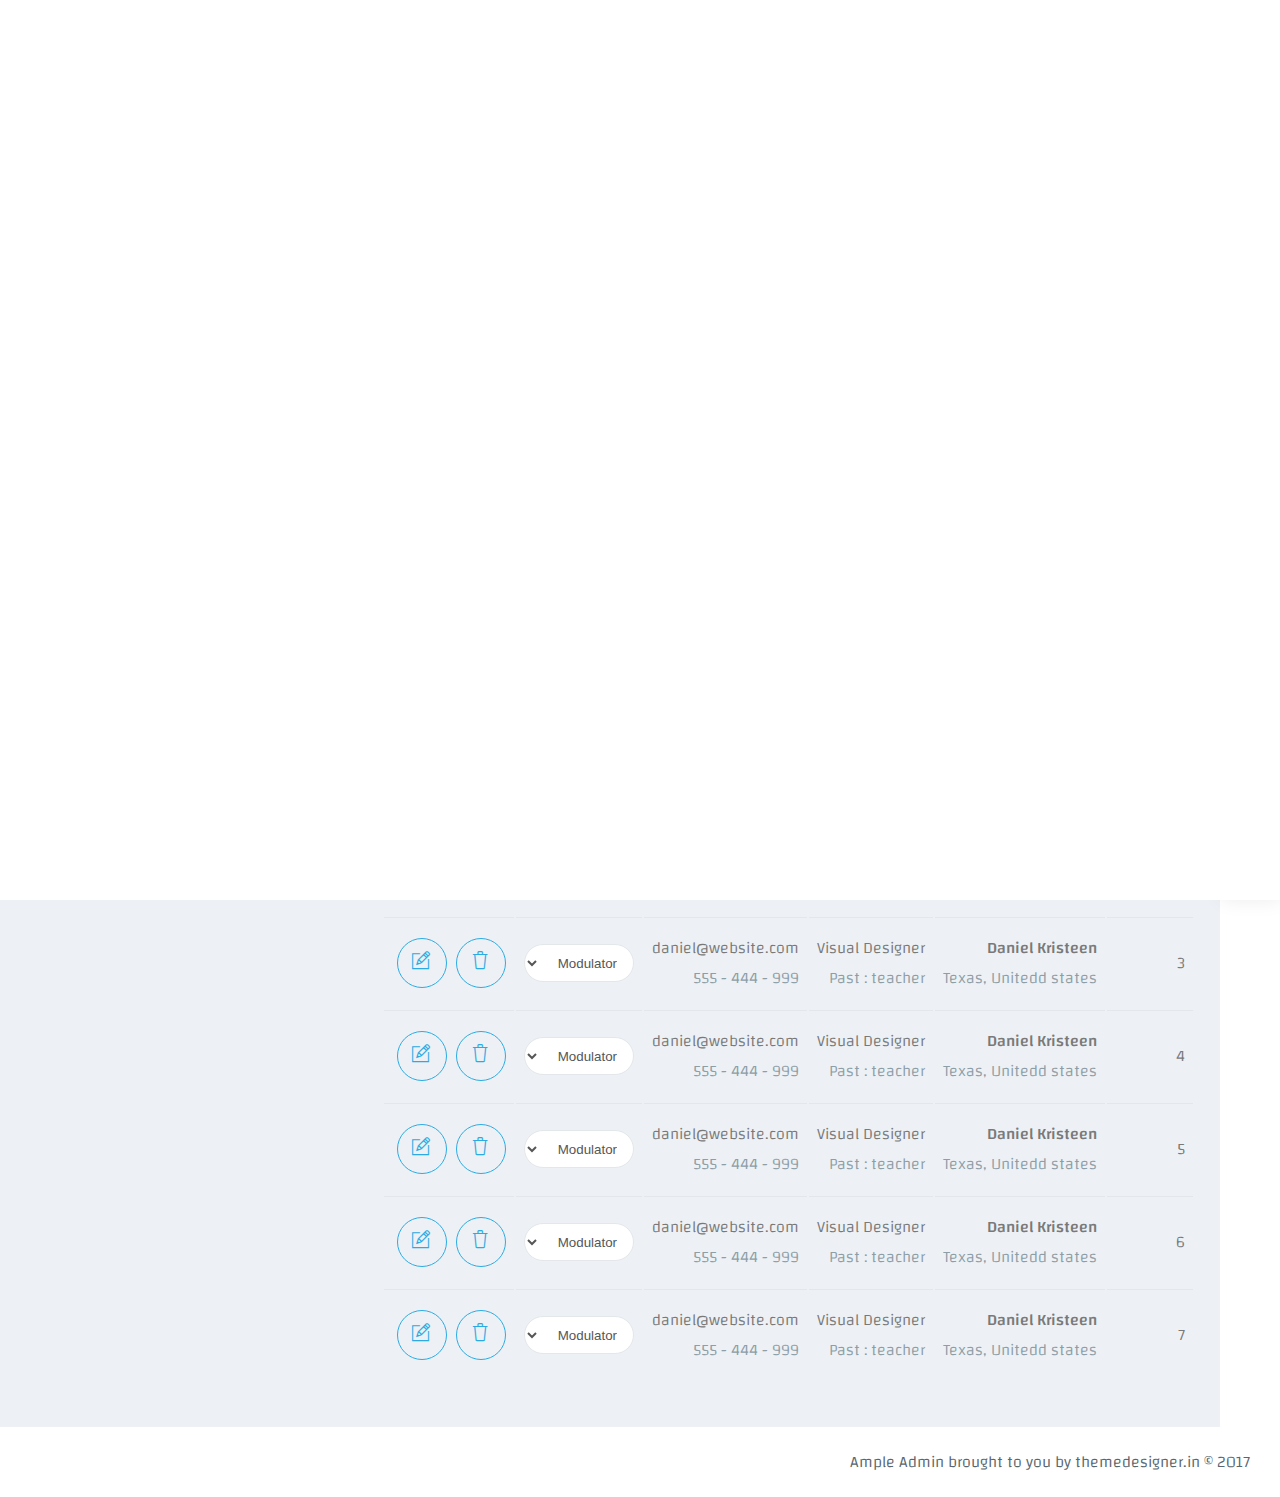
==== index.html @ 042b1e4c "First commit" ====
<!DOCTYPE html>
<html lang="en" dir="rtl">

<head>
    <meta charset="utf-8">
    <meta http-equiv="X-UA-Compatible" content="IE=edge">
    <meta name="viewport" content="width=device-width, initial-scale=1">
    <meta name="description" content="">
    <meta name="author" content="">
    <link rel="icon" type="image/png" sizes="16x16" href="../plugins/images/favicon.png">
    <title>Ample Admin Template - The Ultimate Multipurpose admin template</title>
    <!-- Bootstrap Core CSS -->
    <link href="../plugins/bower_components/bootstrap-rtl-master/dist/css/bootstrap-rtl.min.css" rel="stylesheet">
    <!-- Menu CSS -->
    <link href="../plugins/bower_components/sidebar-nav/dist/sidebar-nav.min.css" rel="stylesheet">
    <!-- toast CSS -->
    <link href="../plugins/bower_components/toast-master/css/jquery.toast.css" rel="stylesheet">
    <!-- morris CSS -->
    <link href="../plugins/bower_components/morrisjs/morris.css" rel="stylesheet">
    <!-- chartist CSS -->
    <link href="../plugins/bower_components/chartist-js/dist/chartist.min.css" rel="stylesheet">
    <link href="../plugins/bower_components/chartist-plugin-tooltip-master/dist/chartist-plugin-tooltip.css"
          rel="stylesheet">
    <!-- Calendar CSS -->
    <link href="../plugins/bower_components/calendar/dist/fullcalendar.css" rel="stylesheet"/>
    <!-- animation CSS -->
    <link href="css/animate.css" rel="stylesheet">
    <!-- Custom CSS -->
    <link href="css/style.css" rel="stylesheet">
    <!-- color CSS -->
    <link href="css/colors/green.css" id="theme" rel="stylesheet">
    <!-- HTML5 Shim and Respond.js IE8 support of HTML5 elements and media queries -->
    <!-- WARNING: Respond.js doesn't work if you view the page via file:// -->
    <!--[if lt IE 9]>
    <script src="https://oss.maxcdn.com/libs/html5shiv/3.7.0/html5shiv.js"></script>
    <script src="https://oss.maxcdn.com/libs/respond.js/1.4.2/respond.min.js"></script>
    <![endif]-->
</head>

<body class="fix-header">
<!-- ============================================================== -->
<!-- Preloader -->
<!-- ============================================================== -->
<div class="preloader">
    <svg class="circular" viewBox="25 25 50 50">
        <circle class="path" cx="50" cy="50" r="20" fill="none" stroke-width="2" stroke-miterlimit="10"/>
    </svg>
</div>
<!-- ============================================================== -->
<!-- Wrapper -->
<!-- ============================================================== -->
<div id="wrapper">
    <!-- ============================================================== -->
    <!-- Topbar header - style you can find in pages.scss -->
    <!-- ============================================================== -->
    <nav class="navbar navbar-default navbar-static-top m-b-0">
        <div class="navbar-header">
            <div class="top-left-part">
                <!-- Logo -->
                <a class="logo" href="index.html">
                    <!-- Logo icon image, you can use font-icon also --><b>
                    <!--This is dark logo icon--><img src="../plugins/images/admin-logo.png" alt="home"
                                                      class="dark-logo"/><!--This is light logo icon--><img
                        src="../plugins/images/admin-logo-dark.png" alt="home" class="light-logo"/>
                </b>
                    <!-- Logo text image you can use text also --><span class="hidden-xs">
                        <!--This is dark logo text--><img src="../plugins/images/admin-text.png" alt="home"
                                                          class="dark-logo"/><!--This is light logo text--><img
                        src="../plugins/images/admin-text-dark.png" alt="home" class="light-logo"/>
                     </span> </a>
            </div>
            <!-- /Logo -->
            <!-- Search input and Toggle icon -->
            <ul class="nav navbar-top-links navbar-left">
                <li><a href="javascript:void(0)" class="open-close waves-effect waves-light visible-xs"><i
                        class="ti-close ti-menu"></i></a></li>
                <li class="dropdown">
                    <a class="dropdown-toggle waves-effect waves-light" data-toggle="dropdown" href="#"> <i
                            class="mdi mdi-gmail"></i>
                        <div class="notify"><span class="heartbit"></span> <span class="point"></span></div>
                    </a>
                    <ul class="dropdown-menu mailbox animated bounceInDown">
                        <li>
                            <div class="drop-title">You have 4 new messages</div>
                        </li>
                        <li>
                            <div class="message-center">
                                <a href="#">
                                    <div class="user-img"><img src="../plugins/images/users/pawandeep.jpg" alt="user"
                                                               class="img-circle"> <span
                                            class="profile-status online pull-right"></span></div>
                                    <div class="mail-contnet">
                                        <h5>Pavan kumar</h5> <span class="mail-desc">Just see the my admin!</span> <span
                                            class="time">9:30 AM</span></div>
                                </a>
                                <a href="#">
                                    <div class="user-img"><img src="../plugins/images/users/sonu.jpg" alt="user"
                                                               class="img-circle"> <span
                                            class="profile-status busy pull-right"></span></div>
                                    <div class="mail-contnet">
                                        <h5>Sonu Nigam</h5> <span class="mail-desc">I've sung a song! See you at</span>
                                        <span class="time">9:10 AM</span></div>
                                </a>
                                <a href="#">
                                    <div class="user-img"><img src="../plugins/images/users/arijit.jpg" alt="user"
                                                               class="img-circle"> <span
                                            class="profile-status away pull-right"></span></div>
                                    <div class="mail-contnet">
                                        <h5>Arijit Sinh</h5> <span class="mail-desc">I am a singer!</span> <span
                                            class="time">9:08 AM</span></div>
                                </a>
                                <a href="#">
                                    <div class="user-img"><img src="../plugins/images/users/pawandeep.jpg" alt="user"
                                                               class="img-circle"> <span
                                            class="profile-status offline pull-right"></span></div>
                                    <div class="mail-contnet">
                                        <h5>Pavan kumar</h5> <span class="mail-desc">Just see the my admin!</span> <span
                                            class="time">9:02 AM</span></div>
                                </a>
                            </div>
                        </li>
                        <li>
                            <a class="text-center" href="javascript:void(0);"> <strong>See all notifications</strong> <i
                                    class="fa fa-angle-right"></i> </a>
                        </li>
                    </ul>
                    <!-- /.dropdown-messages -->
                </li>
            </ul>
            <ul class="nav navbar-top-links navbar-right pull-right">
                <li class="dropdown">
                    <a class="dropdown-toggle profile-pic" data-toggle="dropdown" href="#"> <img
                            src="../plugins/images/users/varun.jpg" alt="user-img" width="36" class="img-circle"><b
                            class="hidden-xs">حمزة</b><span class="caret"></span> </a>
                    <ul class="dropdown-menu dropdown-user animated flipInY">
                        <li>
                            <div class="dw-user-box">
                                <div class="u-img"><img src="../plugins/images/users/varun.jpg" alt="user"/></div>
                                <div class="u-text">
                                    <h4>حمزة ابو عيطة</h4>
                                    <p class="text-muted">varun@gmail.com</p>
                                </div>
                            </div>
                        </li>
                        <li role="separator" class="divider"></li>
                        <li><a href="#"><i class="fa fa-power-off"></i> تسجيل الخروج</a></li>
                    </ul>
                    <!-- /.dropdown-user -->
                </li>

                <!-- /.dropdown -->
            </ul>
        </div>
        <!-- /.navbar-header -->
        <!-- /.navbar-top-links -->
        <!-- /.navbar-static-side -->
    </nav>
    <!-- End Top Navigation -->
    <!-- ============================================================== -->
    <!-- Left Sidebar - style you can find in sidebar.scss  -->
    <!-- ============================================================== -->
    <div class="navbar-default sidebar" role="navigation">
        <div class="sidebar-nav slimscrollsidebar">
            <div class="sidebar-head">
                <h3><span class="fa-fw open-close"><i class="ti-menu hidden-xs"></i><i class="ti-close visible-xs"></i></span>
                    <span class="hide-menu">Navigation</span></h3>
            </div>
            <ul class="nav" id="side-menu">
                <li class="user-pro">
                    <a href="#" class="waves-effect"><img src="../plugins/images/users/varun.jpg" alt="user-img"
                                                          class="img-circle"> <span
                            class="hide-menu"> Steve Gection<span class="fa arrow"></span></span>
                    </a>
                    <ul class="nav nav-second-level collapse" aria-expanded="false" style="height: 0px;">
                        <li><a href="javascript:void(0)"><i class="ti-user"></i> <span
                                class="hide-menu">My Profile</span></a></li>
                        <li><a href="javascript:void(0)"><i class="ti-wallet"></i> <span
                                class="hide-menu">My Balance</span></a></li>
                        <li><a href="javascript:void(0)"><i class="ti-email"></i> <span
                                class="hide-menu">Inbox</span></a></li>
                        <li><a href="javascript:void(0)"><i class="ti-settings"></i> <span class="hide-menu">Account Setting</span></a>
                        </li>
                        <li><a href="javascript:void(0)"><i class="fa fa-power-off"></i> <span
                                class="hide-menu">Logout</span></a></li>
                    </ul>
                </li>

                <li><a href="map-google.html" class="waves-effect"><i class="mdi mdi-google-maps fa-fw"></i><span
                        class="hide-menu">Google Map</span></a></li>
                <li><a href="map-vector.html" class="waves-effect"><i class="mdi mdi-map-marker fa-fw"></i><span
                        class="hide-menu">Vector Map</span></a></li>
                <li><a href="calendar.html" class="waves-effect"><i class="mdi mdi-calendar-check fa-fw"></i> <span
                        class="hide-menu">Calendar</span></a></li>
                <li><a href="javascript:void(0)" class="waves-effect"><i
                        class="mdi mdi-checkbox-multiple-marked-outline fa-fw"></i> <span class="hide-menu">Multi-Level Dropdown<span
                        class="fa arrow"></span></span></a>
                    <ul class="nav nav-second-level">
                        <li><a href="javascript:void(0)"><i data-icon="/" class="linea-icon linea-basic fa-fw"></i><span
                                class="hide-menu">Second Level Item</span></a></li>
                        <li><a href="javascript:void(0)"><i data-icon="7" class="linea-icon linea-basic fa-fw"></i><span
                                class="hide-menu">Second Level Item</span></a></li>
                    </ul>
                </li>
                <li><a href="login.html" class="waves-effect"><i class="mdi mdi-logout fa-fw"></i> <span
                        class="hide-menu">Log out</span></a></li>
                <li class="devider"></li>
                <li><a href="documentation.html" class="waves-effect"><i class="fa fa-circle-o text-danger"></i> <span
                        class="hide-menu">Documentation</span></a></li>
                <li><a href="gallery.html" class="waves-effect"><i class="fa fa-circle-o text-info"></i> <span
                        class="hide-menu">Gallery</span></a></li>
                <li><a href="faq.html" class="waves-effect"><i class="fa fa-circle-o text-success"></i> <span
                        class="hide-menu">Faqs</span></a></li>
            </ul>
        </div>
    </div>
    <!-- ============================================================== -->
    <!-- End Left Sidebar -->
    <!-- ============================================================== -->
    <!-- ============================================================== -->
    <!-- Page Content -->
    <!-- ============================================================== -->
    <div id="page-wrapper">
        <div class="container-fluid">
            <div class="row bg-title">
                <div class="col-lg-3 col-md-4 col-sm-4 col-xs-12">
                    <h4 class="page-title">الإحصائيات</h4>
                </div>
                <div class="col-lg-9 col-sm-8 col-md-8 col-xs-12">
                    <ol class="breadcrumb">
                        <li><a href="#">Dashboard</a></li>
                        <li class="active">Dashboard 1</li>
                    </ol>
                </div>
                <!-- /.col-lg-12 -->
            </div>
            <!-- /.row -->
            <!-- ============================================================== -->
            <!-- Different data widgets -->
            <!-- ============================================================== -->
            <div class="row">
                <div class="col-sm-12">
                    <div class="white-box">
                        <div class="row row-in">
                            <div class="col-lg-3 col-sm-6 b-0">
                                <ul class="col-in">
                                    <li>
                                        <span class="circle circle-md bg-info"><i class="ti-clipboard"></i></span>
                                    </li>
                                    <li class="col-last">
                                        <h3 class="counter text-right m-t-15">23</h3>
                                    </li>
                                    <li class="col-middle">
                                        <h4>الطلبات المنجزة</h4>
                                        <div class="progress">
                                            <div class="progress-bar progress-bar-info" role="progressbar"
                                                 aria-valuenow="40" aria-valuemin="0" aria-valuemax="100"
                                                 style="width: 40%">
                                                <span class="sr-only">40% Complete (success)</span>
                                            </div>
                                        </div>
                                    </li>

                                </ul>
                            </div>
                            <div class="col-lg-3 col-sm-6 row-in-br  b-r-none">
                                <ul class="col-in">
                                    <li>
                                        <span class="circle circle-md bg-danger"><i class="ti-close"></i></span>
                                    </li>
                                    <li class="col-last">
                                        <h3 class="counter text-right m-t-15">76</h3>
                                    </li>
                                    <li class="col-middle">
                                        <h4>الطلبات الملغية</h4>
                                        <div class="progress">
                                            <div class="progress-bar progress-bar-danger" role="progressbar"
                                                 aria-valuenow="40" aria-valuemin="0" aria-valuemax="100"
                                                 style="width: 40%">
                                                <span class="sr-only">40% Complete (success)</span>
                                            </div>
                                        </div>
                                    </li>

                                </ul>
                            </div>
                            <div class="col-lg-3 col-sm-6 row-in-br">
                                <ul class="col-in">
                                    <li>
                                        <span class="circle circle-md bg-success"><i
                                                class=" ti-shopping-cart"></i></span>
                                    </li>
                                    <li class="col-last">
                                        <h3 class="counter text-right m-t-15">93</h3>
                                    </li>
                                    <li class="col-middle">
                                        <h4>اجمالي المنتجات</h4>
                                        <div class="progress">
                                            <div class="progress-bar progress-bar-success" role="progressbar"
                                                 aria-valuenow="40" aria-valuemin="0" aria-valuemax="100"
                                                 style="width: 40%">
                                                <span class="sr-only">40% Complete (success)</span>
                                            </div>
                                        </div>
                                    </li>

                                </ul>
                            </div>
                            <div class="col-lg-3 col-sm-6 row-in-br">
                                <ul class="col-in">
                                    <li>
                                        <span class="circle circle-md bg-warning"><i class="ti-user"></i></span>
                                    </li>
                                    <li class="col-last">
                                        <h3 class="counter text-right m-t-15">83</h3>
                                    </li>
                                    <li class="col-middle">
                                        <h4>اجمالي المندوبيين</h4>
                                        <div class="progress">
                                            <div class="progress-bar progress-bar-warning" role="progressbar"
                                                 aria-valuenow="40" aria-valuemin="0" aria-valuemax="100"
                                                 style="width: 40%">
                                                <span class="sr-only">40% Complete (success)</span>
                                            </div>
                                        </div>
                                    </li>

                                </ul>
                            </div>
                        </div>
                    </div>
                </div>
            </div>

            <div class="row">
                <div class=" col-sm-12">
                    <div class="panel">
                        <div class="panel-heading">اخر المندوبين المسجليين</div>
                        <div class="table-responsive">
                            <table class="table table-hover manage-u-table">
                                <thead>
                                <tr>
                                    <th style="width: 70px;" class="text-center">#</th>
                                    <th>الأسم</th>
                                    <th>OCCUPATION</th>
                                    <th>EMAIL</th>
                                    <th>CATEGORY</th>
                                    <th>MANAGE</th>
                                </tr>
                                </thead>
                                <tbody>
                                <tr>
                                    <td class="text-center">1</td>
                                    <td><span class="font-medium">Daniel Kristeen</span>
                                        <br/><span class="text-muted">Texas, Unitedd states</span></td>
                                    <td>Visual Designer
                                        <br/><span class="text-muted">Past : teacher</span></td>
                                    <td>daniel@website.com
                                        <br/><span class="text-muted">999 - 444 - 555</span></td>

                                    <td>
                                        <select class="form-control">
                                            <option>Modulator</option>
                                            <option>Admin</option>
                                            <option>User</option>
                                            <option>Subscriber</option>
                                        </select>
                                    </td>
                                    <td>
                                        <button type="button" class="btn btn-info btn-outline btn-circle btn-lg m-r-5">
                                            <i class="icon-trash"></i></button>
                                        <button type="button" class="btn btn-info btn-outline btn-circle btn-lg m-r-5">
                                            <i class="ti-pencil-alt"></i></button>
                                    </td>
                                </tr>
                                <tr>
                                    <td class="text-center">2</td>
                                    <td><span class="font-medium">Daniel Kristeen</span>
                                        <br/><span class="text-muted">Texas, Unitedd states</span></td>
                                    <td>Visual Designer
                                        <br/><span class="text-muted">Past : teacher</span></td>
                                    <td>daniel@website.com
                                        <br/><span class="text-muted">999 - 444 - 555</span></td>

                                    <td>
                                        <select class="form-control">
                                            <option>Modulator</option>
                                            <option>Admin</option>
                                            <option>User</option>
                                            <option>Subscriber</option>
                                        </select>
                                    </td>
                                    <td>
                                        <button type="button" class="btn btn-info btn-outline btn-circle btn-lg m-r-5">
                                            <i class="icon-trash"></i></button>
                                        <button type="button" class="btn btn-info btn-outline btn-circle btn-lg m-r-5">
                                            <i class="ti-pencil-alt"></i></button>
                                    </td>
                                </tr>
                                <tr>
                                    <td class="text-center">3</td>
                                    <td><span class="font-medium">Daniel Kristeen</span>
                                        <br/><span class="text-muted">Texas, Unitedd states</span></td>
                                    <td>Visual Designer
                                        <br/><span class="text-muted">Past : teacher</span></td>
                                    <td>daniel@website.com
                                        <br/><span class="text-muted">999 - 444 - 555</span></td>

                                    <td>
                                        <select class="form-control">
                                            <option>Modulator</option>
                                            <option>Admin</option>
                                            <option>User</option>
                                            <option>Subscriber</option>
                                        </select>
                                    </td>
                                    <td>
                                        <button type="button" class="btn btn-info btn-outline btn-circle btn-lg m-r-5">
                                            <i class="icon-trash"></i></button>
                                        <button type="button" class="btn btn-info btn-outline btn-circle btn-lg m-r-5">
                                            <i class="ti-pencil-alt"></i></button>
                                    </td>
                                </tr>
                                <tr>
                                    <td class="text-center">4</td>
                                    <td><span class="font-medium">Daniel Kristeen</span>
                                        <br/><span class="text-muted">Texas, Unitedd states</span></td>
                                    <td>Visual Designer
                                        <br/><span class="text-muted">Past : teacher</span></td>
                                    <td>daniel@website.com
                                        <br/><span class="text-muted">999 - 444 - 555</span></td>

                                    <td>
                                        <select class="form-control">
                                            <option>Modulator</option>
                                            <option>Admin</option>
                                            <option>User</option>
                                            <option>Subscriber</option>
                                        </select>
                                    </td>
                                    <td>
                                        <button type="button" class="btn btn-info btn-outline btn-circle btn-lg m-r-5">
                                            <i class="icon-trash"></i></button>
                                        <button type="button" class="btn btn-info btn-outline btn-circle btn-lg m-r-5">
                                            <i class="ti-pencil-alt"></i></button>
                                    </td>
                                </tr>
                                <tr>
                                    <td class="text-center">5</td>
                                    <td><span class="font-medium">Daniel Kristeen</span>
                                        <br/><span class="text-muted">Texas, Unitedd states</span></td>
                                    <td>Visual Designer
                                        <br/><span class="text-muted">Past : teacher</span></td>
                                    <td>daniel@website.com
                                        <br/><span class="text-muted">999 - 444 - 555</span></td>

                                    <td>
                                        <select class="form-control">
                                            <option>Modulator</option>
                                            <option>Admin</option>
                                            <option>User</option>
                                            <option>Subscriber</option>
                                        </select>
                                    </td>
                                    <td>
                                        <button type="button" class="btn btn-info btn-outline btn-circle btn-lg m-r-5">
                                            <i class="icon-trash"></i></button>
                                        <button type="button" class="btn btn-info btn-outline btn-circle btn-lg m-r-5">
                                            <i class="ti-pencil-alt"></i></button>
                                    </td>
                                </tr>
                                <tr>
                                    <td class="text-center">6</td>
                                    <td><span class="font-medium">Daniel Kristeen</span>
                                        <br/><span class="text-muted">Texas, Unitedd states</span></td>
                                    <td>Visual Designer
                                        <br/><span class="text-muted">Past : teacher</span></td>
                                    <td>daniel@website.com
                                        <br/><span class="text-muted">999 - 444 - 555</span></td>

                                    <td>
                                        <select class="form-control">
                                            <option>Modulator</option>
                                            <option>Admin</option>
                                            <option>User</option>
                                            <option>Subscriber</option>
                                        </select>
                                    </td>
                                    <td>
                                        <button type="button" class="btn btn-info btn-outline btn-circle btn-lg m-r-5">
                                            <i class="icon-trash"></i></button>
                                        <button type="button" class="btn btn-info btn-outline btn-circle btn-lg m-r-5">
                                            <i class="ti-pencil-alt"></i></button>
                                    </td>
                                </tr>
                                <tr>
                                    <td class="text-center">7</td>
                                    <td><span class="font-medium">Daniel Kristeen</span>
                                        <br/><span class="text-muted">Texas, Unitedd states</span></td>
                                    <td>Visual Designer
                                        <br/><span class="text-muted">Past : teacher</span></td>
                                    <td>daniel@website.com
                                        <br/><span class="text-muted">999 - 444 - 555</span></td>

                                    <td>
                                        <select class="form-control">
                                            <option>Modulator</option>
                                            <option>Admin</option>
                                            <option>User</option>
                                            <option>Subscriber</option>
                                        </select>
                                    </td>
                                    <td>
                                        <button type="button" class="btn btn-info btn-outline btn-circle btn-lg m-r-5">
                                            <i class="icon-trash"></i></button>
                                        <button type="button" class="btn btn-info btn-outline btn-circle btn-lg m-r-5">
                                            <i class="ti-pencil-alt"></i></button>
                                    </td>
                                </tr>
                                </tbody>
                            </table>
                        </div>
                    </div>
                </div>
            </div>

            <!-- ============================================================== -->
            <!-- start right sidebar -->
            <!-- ============================================================== -->
            <div class="right-sidebar">
                <div class="slimscrollright">
                    <div class="rpanel-title"> Service Panel <span><i class="ti-close right-side-toggle"></i></span>
                    </div>
                    <div class="r-panel-body">
                        <ul id="themecolors" class="m-t-20">
                            <li><b>With Light sidebar</b></li>
                            <li><a href="javascript:void(0)" data-theme="default" class="default-theme">1</a></li>
                            <li><a href="javascript:void(0)" data-theme="green" class="green-theme">2</a></li>
                            <li><a href="javascript:void(0)" data-theme="gray" class="yellow-theme">3</a></li>
                            <li><a href="javascript:void(0)" data-theme="blue" class="blue-theme">4</a></li>
                            <li><a href="javascript:void(0)" data-theme="purple" class="purple-theme">5</a></li>
                            <li><a href="javascript:void(0)" data-theme="megna" class="megna-theme">6</a></li>
                            <li class="full-width"><b>With Dark sidebar</b></li>

                            <li><a href="javascript:void(0)" data-theme="default-dark" class="default-dark-theme">7</a>
                            </li>
                            <li><a href="javascript:void(0)" data-theme="green-dark" class="green-dark-theme">8</a></li>
                            <li><a href="javascript:void(0)" data-theme="gray-dark" class="yellow-dark-theme">9</a></li>
                            <li><a href="javascript:void(0)" data-theme="blue-dark"
                                   class="blue-dark-theme working">10</a></li>
                            <li><a href="javascript:void(0)" data-theme="purple-dark" class="purple-dark-theme">11</a>
                            </li>
                            <li><a href="javascript:void(0)" data-theme="megna-dark" class="megna-dark-theme">12</a>
                            </li>
                        </ul>
                        <ul class="m-t-20 chatonline">
                            <li><b>Chat option</b></li>
                            <li>
                                <a href="javascript:void(0)"><img src="../plugins/images/users/varun.jpg" alt="user-img"
                                                                  class="img-circle"> <span>Varun Dhavan <small
                                        class="text-success">online</small></span></a>
                            </li>
                            <li>
                                <a href="javascript:void(0)"><img src="../plugins/images/users/genu.jpg" alt="user-img"
                                                                  class="img-circle"> <span>Genelia Deshmukh <small
                                        class="text-warning">Away</small></span></a>
                            </li>
                            <li>
                                <a href="javascript:void(0)"><img src="../plugins/images/users/ritesh.jpg"
                                                                  alt="user-img" class="img-circle"> <span>Ritesh Deshmukh <small
                                        class="text-danger">Busy</small></span></a>
                            </li>
                            <li>
                                <a href="javascript:void(0)"><img src="../plugins/images/users/arijit.jpg"
                                                                  alt="user-img" class="img-circle"> <span>Arijit Sinh <small
                                        class="text-muted">Offline</small></span></a>
                            </li>
                            <li>
                                <a href="javascript:void(0)"><img src="../plugins/images/users/govinda.jpg"
                                                                  alt="user-img" class="img-circle"> <span>Govinda Star <small
                                        class="text-success">online</small></span></a>
                            </li>
                            <li>
                                <a href="javascript:void(0)"><img src="../plugins/images/users/hritik.jpg"
                                                                  alt="user-img" class="img-circle"> <span>John Abraham<small
                                        class="text-success">online</small></span></a>
                            </li>
                            <li>
                                <a href="javascript:void(0)"><img src="../plugins/images/users/john.jpg" alt="user-img"
                                                                  class="img-circle"> <span>Hritik Roshan<small
                                        class="text-success">online</small></span></a>
                            </li>
                            <li>
                                <a href="javascript:void(0)"><img src="../plugins/images/users/pawandeep.jpg"
                                                                  alt="user-img" class="img-circle"> <span>Pwandeep rajan <small
                                        class="text-success">online</small></span></a>
                            </li>
                        </ul>
                    </div>
                </div>
            </div>
            <!-- ============================================================== -->
            <!-- end right sidebar -->
            <!-- ============================================================== -->
        </div>
        <!-- /.container-fluid -->
        <footer class="footer text-center"> 2017 &copy; Ample Admin brought to you by themedesigner.in</footer>
    </div>
    <!-- ============================================================== -->
    <!-- End Page Content -->
    <!-- ============================================================== -->
</div>
<!-- ============================================================== -->
<!-- End Wrapper -->
<!-- ============================================================== -->
<!-- ============================================================== -->
<!-- All Jquery -->
<!-- ============================================================== -->
<script src="../plugins/bower_components/jquery/dist/jquery.min.js"></script>
<!-- Bootstrap Core JavaScript -->
<script src="../plugins/bower_components/bootstrap-rtl-master/dist/js/bootstrap-rtl.min.js"></script>
<!-- Menu Plugin JavaScript -->
<script src="../plugins/bower_components/sidebar-nav/dist/sidebar-nav.min.js"></script>
<!--slimscroll JavaScript -->
<script src="js/jquery.slimscroll.js"></script>
<!--Wave Effects -->
<script src="js/waves.js"></script>
<!--Counter js -->
<script src="../plugins/bower_components/waypoints/lib/jquery.waypoints.js"></script>
<script src="../plugins/bower_components/counterup/jquery.counterup.min.js"></script>
<!--Morris JavaScript -->
<script src="../plugins/bower_components/raphael/raphael-min.js"></script>
<!-- chartist chart -->
<!-- Calendar JavaScript -->
<script src="../plugins/bower_components/moment/moment.js"></script>
<!-- Custom Theme JavaScript -->
<script src="js/custom.min.js"></script>
<script src="js/dashboard1.js"></script>
<!-- Custom tab JavaScript -->
<script src="js/cbpFWTabs.js"></script>
<script type="text/javascript">
    (function () {
        [].slice.call(document.querySelectorAll('.sttabs')).forEach(function (el) {
            new CBPFWTabs(el);
        });
    })();

</script>
<script src="../plugins/bower_components/toast-master/js/jquery.toast.js"></script>
<!--Style Switcher -->
<script src="../plugins/bower_components/styleswitcher/jQuery.style.switcher.js"></script>
</body>

</html>
---- css/style.css ----
@charset "UTF-8";@import url('https://fonts.googleapis.com/css?family=Changa:400,500,600,700,800');@import "spinners.css";@import "icons/material-design-iconic-font/css/materialdesignicons.min.css";.preloader{width:100%;height:100%;top:0;position:fixed;z-index:99999;background:#fff}.preloader .cssload-speeding-wheel{position:absolute;top:calc(50% - 3.5px);left:calc(50% - 3.5px)}*{outline:0!important}body{background:#2f323e;font-family:'Changa', sans-serif;margin:0;overflow-x:hidden;color:#313131;font-weight:300}html{position:relative;min-height:100%;background:#fff}h1,h2,h3,h4,h5,h6{color:#313131;font-family:'Changa', sans-serif;margin:10px 0;font-weight:300}h1{line-height:48px;font-size:36px}h2{line-height:36px;font-size:24px}h3{line-height:30px;font-size:21px}h4{line-height:22px;font-size:18px}h5{font-size:16px;font-size:14px}.dn{display:none}.db{display:block}.dl{display:inline-block}.light_op_text{color:rgba(255,255,255,.5)}blockquote{border-left:5px solid #2cabe3!important;border:1px solid rgba(120,130,140,.13)}p{line-height:1.6}b{font-weight:500}a:active,a:focus,a:hover{outline:0;text-decoration:none}.clear{clear:both}.font-12{font-size:12px}hr{border-color:rgba(120,130,140,.13)}.b-t{border-top:1px solid rgba(120,130,140,.13)}.b-b{border-bottom:1px solid rgba(120,130,140,.13)}.b-l{border-left:1px solid rgba(120,130,140,.13)}.b-r{border-right:1px solid rgba(120,130,140,.13)}.b-all{border:1px solid rgba(120,130,140,.13)}.b-none{border:0!important}.max-height{height:310px;overflow:auto}.p-0{padding:0!important}.p-10{padding:10px!important}.p-20{padding:20px!important}.p-30{padding:30px!important}.p-l-0{padding-left:0!important}.p-l-10{padding-left:10px!important}.p-l-20{padding-left:20px!important}.p-l-30{padding-left:30px!important}.p-r-0{padding-right:0!important}.p-r-10{padding-right:10px!important}.p-r-20{padding-right:20px!important}.p-r-30{padding-right:30px!important}.p-r-40{padding-right:40px!important}.p-t-0{padding-top:0!important}.p-t-10{padding-top:10px!important}.p-t-20{padding-top:20px!important}.p-t-30{padding-top:30px!important}.p-b-0{padding-bottom:0!important}.p-b-10{padding-bottom:10px!important}.p-b-20{padding-bottom:20px!important}.p-b-30{padding-bottom:30px!important}.p-b-40{padding-bottom:40px!important}.m-0{margin:0!important}.m-l-5{margin-left:5px!important}.m-l-10{margin-left:10px!important}.m-l-15{margin-left:15px!important}.m-l-20{margin-left:20px!important}.m-l-30{margin-left:30px!important}.m-l-40{margin-left:40px!important}.m-r-5{margin-right:5px!important}.m-r-10{margin-right:10px!important}.m-r-15{margin-right:15px!important}.m-r-20{margin-right:20px!important}.m-r-30{margin-right:30px!important}.m-r-40{margin-right:40px!important}.m-t-5{margin-top:5px!important}.m-t-0{margin-top:0!important}.m-t-10{margin-top:10px!important}.m-t-15{margin-top:15px!important}.m-t-20{margin-top:20px!important}.m-t-30{margin-top:30px!important}.m-t-40{margin-top:40px!important}.m-b-0{margin-bottom:0!important}.m-b-5{margin-bottom:5px!important}.m-b-10{margin-bottom:10px!important}.m-b-15{margin-bottom:15px!important}.m-b-20{margin-bottom:20px!important}.m-b-30{margin-bottom:30px!important}.m-b-40{margin-bottom:40px!important}.vt{vertical-align:top}.vb{vertical-align:bottom}.font-bold{font-weight:700}.font-medium{font-weight:500}.font-normal{font-weight:400}.font-light{font-weight:300}.pull-in{margin-left:-15px;margin-right:-15px}.b-0{border:none!important}.vertical-middle,.vm{vertical-align:middle}.mdi{font-size:17px}.bx-shadow{-moz-box-shadow:0 1px 2px 0 rgba(0,0,0,.1);-webkit-box-shadow:0 1px 2px 0 rgba(0,0,0,.1);box-shadow:0 1px 2px 0 rgba(0,0,0,.1)}.mx-box{max-height:380px;min-height:380px}.thumb-sm{height:32px;width:32px}.thumb-md{height:48px;width:48px}.thumb-lg{height:88px;width:88px}.txt-oflo{text-overflow:ellipsis;overflow:hidden;white-space:nowrap}.di{display:inline-block}.get-code{color:#313131;cursor:pointer;border-radius:100%;background:#fff;padding:4px 5px;font-size:10px;margin:0 5px;vertical-align:middle}.badge{text-transform:uppercase;font-weight:600;padding:3px 5px;font-size:12px;margin-top:1px;background-color:#ffc36d}.badge-xs{font-size:9px}.badge-sm,.badge-xs{-webkit-transform:translate(0,-2px);-ms-transform:translate(0,-2px);-o-transform:translate(0,-2px);transform:translate(0,-2px)}.badge-success{background-color:#53e69d}.badge-info{background-color:#2cabe3}.badge-warning{background-color:#ffc36d}.badge-danger{background-color:#ff7676}.badge-purple{background-color:#707cd2}.badge-red{background-color:#fb3a3a}.badge-inverse{background-color:#4c5667}.notify{position:relative;margin-top:-30px}.notify .heartbit{position:absolute;top:-20px;right:-16px;height:25px;width:25px;z-index:10;border:5px solid #ff7676;border-radius:70px;-moz-animation:heartbit 1s ease-out;-moz-animation-iteration-count:infinite;-o-animation:heartbit 1s ease-out;-o-animation-iteration-count:infinite;-webkit-animation:heartbit 1s ease-out;-webkit-animation-iteration-count:infinite;animation-iteration-count:infinite}.notify .point{width:6px;height:6px;-webkit-border-radius:30px;-moz-border-radius:30px;border-radius:30px;background-color:#ff7676;position:absolute;right:-6px;top:-10px}@-moz-keyframes heartbit{0%{-moz-transform:scale(0);opacity:0}25%{-moz-transform:scale(.1);opacity:.1}50%{-moz-transform:scale(.5);opacity:.3}75%{-moz-transform:scale(.8);opacity:.5}100%{-moz-transform:scale(1);opacity:0}}@-webkit-keyframes heartbit{0%{-webkit-transform:scale(0);opacity:0}25%{-webkit-transform:scale(.1);opacity:.1}50%{-webkit-transform:scale(.5);opacity:.3}75%{-webkit-transform:scale(.8);opacity:.5}100%{-webkit-transform:scale(1);opacity:0}}.text-white{color:#fff}.text-danger{color:#ff7676}.text-muted{color:#8d9ea7}.text-warning{color:#ffc36d}.text-success{color:#53e69d}.text-info{color:#2cabe3}.text-inverse{color:#4c5667}.text-blue{color:#02bec9}.text-primary,.text-purple{color:#707cd2}.text-megna{color:#01c0c8}.text-dark{color:#313131!important}.fw-500{font-weight:500}.bg-primary{background-color:#707cd2!important}.bg-success{background-color:#53e69d!important}.bg-info{background-color:#2cabe3!important}.bg-warning{background-color:#ffc36d!important}.bg-danger,.bg-theme-alt{background-color:#ff7676!important}.bg-theme{background-color:#2cabe3!important}.bg-theme-dark{background-color:#4f5467!important}.bg-inverse{background-color:#4c5667!important}.bg-purple{background-color:#707cd2!important}.bg-white{background-color:#fff!important}.bg-light{background-color:#e4e7ea!important}.bg-extralight{background-color:#f7fafc!important}.label{letter-spacing:.05em;border-radius:60px;padding:4px 12px 3px;font-weight:500}.label-rouded,.label-rounded{border-radius:60px;padding:4px 12px 3px;font-weight:500}.label-custom{background-color:#01c0c8}.label-success{background-color:#53e69d}.label-info{background-color:#2cabe3}.label-warning{background-color:#ffc36d}.label-danger{background-color:#ff7676}.label-megna{background-color:#01c0c8}.label-primary,.label-purple{background-color:#707cd2}.label-red{background-color:#fb3a3a}.label-inverse{background-color:#4c5667}.label-white{background-color:#fff}.label-default{background-color:#e4e7ea}.dropdown-menu{border:1px solid rgba(120,130,140,.13);border-radius:0;box-shadow:0 3px 12px rgba(0,0,0,.05)!important;-webkit-box-shadow:0!important;-moz-box-shadow:0!important;padding-bottom:8px;margin-top:0}.dropdown-menu>li>a{padding:9px 20px}.dropdown-menu>li>a:focus,.dropdown-menu>li>a:hover{background:#f7fafc}.navbar-top-links .progress{margin-bottom:6px}label{font-weight:500}.btn{border-radius:0}.form-control{background-color:#fff;border:1px solid #e4e7ea;border-radius:0;box-shadow:none;color:#565656;height:38px;max-width:100%;padding:7px 12px;transition:all 300ms linear 0s}.form-control:focus{box-shadow:none;border-color:#313131}.input-sm{height:30px;padding:5px 10px;font-size:12px;line-height:1.5}.input-lg{height:44px;padding:5px 10px;font-size:18px}.bootstrap-tagsinput{border:1px solid #e4e7ea;border-radius:0;box-shadow:none;display:block;padding:7px 12px}.bootstrap-touchspin .input-group-btn-vertical>.btn{padding:9px 10px}.bootstrap-touchspin .input-group-btn-vertical .bootstrap-touchspin-down,.bootstrap-touchspin .input-group-btn-vertical .bootstrap-touchspin-up{border-radius:0}.input-group-btn .btn{padding:8px 12px}.form-group,.form-horizontal .form-group{margin-bottom:25px}.list-group-item,.list-group-item:first-child,.list-group-item:last-child{border-radius:0;border-color:rgba(120,130,140,.13)}.list-group-item.active,.list-group-item.active:focus,.list-group-item.active:hover{background:#2cabe3;border-color:#2cabe3}.list-task .list-group-item,.list-task .list-group-item:first-child{border-radius:0;border:0}.list-task .list-group-item:last-child{border-radius:0;border:0}.media{border:1px solid rgba(120,130,140,.13);margin-bottom:10px;padding:15px}.media .media-heading{font-weight:500}.well,pre{background:#fff;border-radius:0}.nav-tabs>li>a{border-radius:0;color:#313131}.nav-tabs>li>a:focus,.nav-tabs>li>a:hover{background:#fff}.modal-content{border-radius:0;box-shadow:0 5px 15px rgba(0,0,0,.1)}.alert{border-radius:0}.carousel-control{width:8%}.carousel-control span{position:absolute;top:50%;z-index:5;display:inline-block;font-size:30px}.popover{border-radius:0;z-index:100}.popover-title{padding:5px 14px}.container-fluid{padding-left:25px;padding-right:25px;padding-bottom:15px}.btn-group-vertical>.btn:first-child:not(:last-child),.btn-group-vertical>.btn:last-child:not(:first-child){border-radius:0}.table-responsive{overflow-y:hidden}.pagination>li:first-child>a,.pagination>li:first-child>span{border-bottom-left-radius:0;border-top-left-radius:0}.pagination>li:last-child>a,.pagination>li:last-child>span{border-bottom-right-radius:0;border-top-right-radius:0}.pagination>li>a,.pagination>li>span{color:#313131}.pagination>li>a:focus,.pagination>li>a:hover,.pagination>li>span:focus,.pagination>li>span:hover{background-color:#e4e7ea}.pagination-split li{margin-left:5px;display:inline-block;float:right}.pagination-split li:first-child{margin-left:0}.pagination-split li a{-moz-border-radius:0;-webkit-border-radius:0;border-radius:0}.pagination>.active>a,.pagination>.active>a:focus,.pagination>.active>a:hover,.pagination>.active>span,.pagination>.active>span:focus,.pagination>.active>span:hover{background-color:#2cabe3;border-color:#2cabe3}.pager li>a,.pager li>span{-moz-border-radius:0;-webkit-border-radius:0;border-radius:0;color:#313131}.table-box{display:table;width:100%}.cell{display:table-cell;vertical-align:middle}.jqstooltip{width:auto!important;height:auto!important}#wrapper{width:100%}#page-wrapper{padding:0 0 60px;min-height:568px;background:#edf1f5}.footer{bottom:0;color:#58666e;left:0;padding:20px 30px;position:absolute;right:0;background:#fff}.bg-title{background:#fff;overflow:hidden;padding:15px 10px 9px;margin-bottom:25px;margin-left:-25.5px;margin-right:-25.5px}.bg-title h4{text-transform:uppercase;font-size:14px;font-weight:500;margin-top:6px}.bg-title .breadcrumb{background:0 0;margin-bottom:0;padding:0;margin-top:8px}.bg-title .breadcrumb a{color:rgba(0,0,0,.5)}.bg-title .breadcrumb a:hover{color:#000}.bg-title .breadcrumb .active{color:#2cabe3}.logo b{height:60px;float:right;padding-left:10px;width:auto;line-height:59px;text-align:center}.logo i{color:#fff}.top-left-part{width:220px;border-right:1px solid rgba(0,0,0,.08)}.top-left-part a{color:#fff;line-height:59px;font-size:18px;padding-left:10px;text-transform:uppercase}.top-left-part .light-logo{display:none}.navbar-header{width:100%;background:#3c4451;border:0}.navbar-default{border:0}.navbar-top-links{margin-right:0}.navbar-top-links .badge{position:absolute;right:6px;top:15px}.navbar-top-links>li>a{color:#fff;padding:0 14px;line-height:60px;min-height:60px}.navbar-top-links>li>a:hover{background:rgba(0,0,0,.1)}.navbar-top-links>li>a:focus{background:rgba(0,0,0,0)}.nav .open>a,.nav .open>a:focus,.nav .open>a:hover{background:rgba(255,255,255,.2)}.navbar-top-links .dropdown-menu li{display:block}.navbar-top-links .dropdown-menu li:last-child{margin-right:0}.navbar-top-links .dropdown-menu li a div{white-space:normal}.navbar-top-links .dropdown-alerts,.navbar-top-links .dropdown-messages,.navbar-top-links .dropdown-tasks{width:310px;min-width:0}.navbar-top-links .dropdown-user{width:280px}.navbar-top-links .dropdown-user .dw-user-box{padding:15px}.navbar-top-links .dropdown-user .dw-user-box .u-img{width:80px;display:inline-block;vertical-align:top}.navbar-top-links .dropdown-user .dw-user-box .u-img img{width:100%;border-radius:5px}.navbar-top-links .dropdown-user .dw-user-box .u-text{display:inline-block;padding-left:10px}.navbar-top-links .dropdown-user .dw-user-box .u-text h4{margin:0}.navbar-top-links .dropdown-user .dw-user-box .u-text p{margin-bottom:3px}.navbar-header .navbar-toggle{float:none;padding:0 15px;line-height:60px;border:0;color:rgba(255,255,255,.5);margin:0;display:inline-block;border-radius:0}.navbar-header .navbar-toggle:focus,.navbar-header .navbar-toggle:hover{background:rgba(0,0,0,.3);color:#fff}.app-search{position:relative;margin:0}.app-search a{position:absolute;top:20px;right:10px;color:#4c5667}.app-search .form-control,.app-search .form-control:focus{border:none;font-size:13px;color:#4c5667;padding-left:20px;padding-right:40px;background:rgba(255,255,255,.9);box-shadow:none;height:30px;font-weight:600;width:180px;display:inline-block;line-height:30px;margin-top:15px;border-radius:40px;transition:.5s ease-out}.app-search .form-control::-moz-placeholder{color:#4c5667;opacity:.5}.app-search .form-control::-webkit-input-placeholder{color:#4c5667;opacity:.5}.app-search .form-control::-ms-placeholder{color:#4c5667;opacity:.5}.nav-small-cap{color:#a6afbb;cursor:default;font-weight:500;text-transform:uppercase;font-size:13px;letter-spacing:.035em;padding:12px 15px!important;pointer-events:none}.profile-pic{padding:0 20px;line-height:50px}.profile-pic img{margin-right:10px}.drop-title{border-bottom:1px solid rgba(0,0,0,.1);color:#313131;font-size:15px;font-weight:600;padding:11px 20px 15px}.btn-outline{color:inherit;background-color:transparent;transition:all .5s}.btn-rounded{border-radius:60px}.btn-custom,.btn-custom.disabled{background:#2cabe3;border:1px solid #2cabe3;color:#fff}.btn-custom.disabled.focus,.btn-custom.disabled:focus,.btn-custom.disabled:hover,.btn-custom.focus,.btn-custom:focus,.btn-custom:hover{background:#2cabe3;opacity:.8;color:#fff;border:1px solid #2cabe3}.btn-primary,.btn-primary.disabled{background:#707cd2;border:1px solid #707cd2}.btn-primary.disabled.focus,.btn-primary.disabled:focus,.btn-primary.disabled:hover,.btn-primary.focus,.btn-primary:focus,.btn-primary:hover{background:#707cd2;opacity:.8;border:1px solid #707cd2}.btn-success,.btn-success.disabled{background:#53e69d;border:1px solid #53e69d}.btn-success.disabled.focus,.btn-success.disabled:focus,.btn-success.disabled:hover,.btn-success.focus,.btn-success:focus,.btn-success:hover{background:#53e69d;opacity:.8;border:1px solid #53e69d}.btn-info,.btn-info.disabled{background:#2cabe3;border:1px solid #2cabe3}.btn-info.disabled.focus,.btn-info.disabled:focus,.btn-info.disabled:hover,.btn-info.focus,.btn-info:focus,.btn-info:hover{background:#2cabe3;opacity:.8;border:1px solid #2cabe3}.btn-warning,.btn-warning.disabled{background:#ffc36d;border:1px solid #ffc36d}.btn-warning.disabled.focus,.btn-warning.disabled:focus,.btn-warning.disabled:hover,.btn-warning.focus,.btn-warning:focus,.btn-warning:hover{background:#ffc36d;opacity:.8;border:1px solid #ffc36d}.btn-danger,.btn-danger.disabled{background:#ff7676;border:1px solid #ff7676}.btn-danger.disabled.focus,.btn-danger.disabled:focus,.btn-danger.disabled:hover,.btn-danger.focus,.btn-danger:focus,.btn-danger:hover{background:#ff7676;opacity:.8;border:1px solid #ff7676}.btn-default,.btn-default.disabled{background:#e4e7ea;border:1px solid #e4e7ea}.btn-default.disabled.focus,.btn-default.disabled:focus,.btn-default.disabled:hover,.btn-default.focus,.btn-default:focus,.btn-default:hover{opacity:.8;border:1px solid #e4e7ea;background:#e4e7ea}.btn-default.btn-outline{background-color:#fff}.btn-default.btn-outline.focus,.btn-default.btn-outline:focus,.btn-default.btn-outline:hover{background:#e4e7ea}.btn-primary.btn-outline{color:#707cd2;background-color:#fff}.btn-primary.btn-outline.focus,.btn-primary.btn-outline:focus,.btn-primary.btn-outline:hover{background:#707cd2;color:#fff}.btn-success.btn-outline{color:#53e69d;background-color:transparent}.btn-success.btn-outline.focus,.btn-success.btn-outline:focus,.btn-success.btn-outline:hover{background:#53e69d;color:#fff}.btn-info.btn-outline{color:#2cabe3;background-color:transparent}.btn-info.btn-outline.focus,.btn-info.btn-outline:focus,.btn-info.btn-outline:hover{background:#2cabe3;color:#fff}.btn-warning.btn-outline{color:#ffc36d;background-color:transparent}.btn-warning.btn-outline.focus,.btn-warning.btn-outline:focus,.btn-warning.btn-outline:hover{background:#ffc36d;color:#fff}.btn-danger.btn-outline{color:#ff7676;background-color:transparent}.btn-danger.btn-outline.focus,.btn-danger.btn-outline:focus,.btn-danger.btn-outline:hover{background:#ff7676;color:#fff}.button-box .btn{margin:0 8px 8px 0}.btn-danger.btn-outline:hover,.btn-info.btn-outline:hover,.btn-primary.btn-outline:hover,.btn-success.btn-outline:hover,.btn-warning.btn-outline:hover{color:#fff}.btn-label{background:rgba(0,0,0,.05);display:inline-block;padding:7px 15px}.btn-facebook{color:#fff!important;background-color:#3b5998!important}.btn-twitter{color:#fff!important;background-color:#55acee!important}.btn-linkedin{color:#fff!important;background-color:#007bb6!important}.btn-dribbble{color:#fff!important;background-color:#ea4c89!important}.btn-googleplus{color:#fff!important;background-color:#dd4b39!important}.btn-instagram{color:#fff!important;background-color:#3f729b!important}.btn-pinterest{color:#fff!important;background-color:#cb2027!important}.btn-dropbox{color:#fff!important;background-color:#007ee5!important}.btn-flickr{color:#fff!important;background-color:#ff0084!important}.btn-tumblr{color:#fff!important;background-color:#32506d!important}.btn-skype{color:#fff!important;background-color:#00aff0!important}.btn-youtube{color:#fff!important;background-color:#b00!important}.btn-github{color:#fff!important;background-color:#171515!important}.btn-primary.active.focus,.btn-primary.active:focus,.btn-primary.active:hover,.btn-primary.focus,.btn-primary.focus:active,.btn-primary:active:focus,.btn-primary:active:hover,.btn-primary:focus,.open>.dropdown-toggle.btn-primary.focus,.open>.dropdown-toggle.btn-primary:focus,.open>.dropdown-toggle.btn-primary:hover{background-color:#707cd2;border:1px solid #707cd2}.btn-success.active.focus,.btn-success.active:focus,.btn-success.active:hover,.btn-success.focus,.btn-success.focus:active,.btn-success:active:focus,.btn-success:active:hover,.btn-success:focus,.open>.dropdown-toggle.btn-success.focus,.open>.dropdown-toggle.btn-success:focus,.open>.dropdown-toggle.btn-success:hover{background-color:#53e69d;border:1px solid #53e69d}.btn-info.active.focus,.btn-info.active:focus,.btn-info.active:hover,.btn-info.focus,.btn-info.focus:active,.btn-info:active:focus,.btn-info:active:hover,.btn-info:focus,.open>.dropdown-toggle.btn-info.focus,.open>.dropdown-toggle.btn-info:focus,.open>.dropdown-toggle.btn-info:hover{background-color:#2cabe3;border:1px solid #2cabe3}.btn-warning.active.focus,.btn-warning.active:focus,.btn-warning.active:hover,.btn-warning.focus,.btn-warning.focus:active,.btn-warning:active:focus,.btn-warning:active:hover,.btn-warning:focus,.open>.dropdown-toggle.btn-warning.focus,.open>.dropdown-toggle.btn-warning:focus,.open>.dropdown-toggle.btn-warning:hover{background-color:#ffc36d;border:1px solid #ffc36d}.btn-danger.active.focus,.btn-danger.active:focus,.btn-danger.active:hover,.btn-danger.focus,.btn-danger.focus:active,.btn-danger:active:focus,.btn-danger:active:hover,.btn-danger:focus,.open>.dropdown-toggle.btn-danger.focus,.open>.dropdown-toggle.btn-danger:focus,.open>.dropdown-toggle.btn-danger:hover{background-color:#ff7676;border:1px solid #ff7676}.btn-inverse,.btn-inverse.active,.btn-inverse.focus,.btn-inverse:active,.btn-inverse:focus,.btn-inverse:hover,.open>.dropdown-toggle.btn-inverse{background-color:#4c5667;border:1px solid #4c5667;color:#fff}.chat{margin:0;padding:0;list-style:none}.chat li{margin-bottom:10px;padding-bottom:5px;border-bottom:1px dotted rgba(120,130,140,.13)}.chat li.left .chat-body{margin-left:60px}.chat li.right .chat-body{margin-right:60px}.chat li .chat-body p{margin:0}.chat .glyphicon,.panel .slidedown .glyphicon{margin-right:5px}.chat-panel .panel-body{height:350px;overflow-y:scroll}.login-panel{margin-top:25%}.flot-chart{display:block;height:400px}.flot-chart-content{width:100%;height:100%}table.dataTable thead .sorting,table.dataTable thead .sorting_asc,table.dataTable thead .sorting_asc_disabled,table.dataTable thead .sorting_desc,table.dataTable thead .sorting_desc_disabled{background:0 0}table.dataTable thead .sorting_asc:after{content:"\f0de";float:left;font-family:fontawesome}table.dataTable thead .sorting_desc:after{content:"\f0dd";float:left;font-family:fontawesome}table.dataTable thead .sorting:after{content:"\f0dc";float:left;font-family:fontawesome;color:rgba(50,50,50,.5)}.btn-circle{width:30px;height:30px;padding:6px 0;border-radius:15px;text-align:center;font-size:12px;line-height:1.428571429}.btn-circle.btn-lg{width:50px;height:50px;padding:10px 16px;border-radius:25px;font-size:18px;line-height:1.33}.btn-circle.btn-xl{width:70px;height:70px;padding:10px 16px;border-radius:35px;font-size:24px;line-height:1.33}.show-grid [class^=col-]{padding-top:10px;padding-bottom:10px;border:1px solid rgba(120,130,140,.13);background-color:#f7fafc}.show-grid{margin:15px 0}.huge{font-size:40px}.white-box{background:#fff;padding:25px;margin-bottom:30px}.white-box .box-title{margin:0 0 12px;font-weight:500;text-transform:uppercase;font-size:16px}.panel{border-radius:0;margin-bottom:30px;border:0;box-shadow:none}.panel .panel-heading{border-radius:0;font-weight:500;font-size:16px;padding:20px 25px}.panel .panel-heading .panel-title{font-size:16px;color:#313131}.panel .panel-heading a i{font-size:12px;margin-left:8px}.panel .panel-action{float:left}.panel .panel-action a{opacity:.5}.panel .panel-action a:hover{opacity:1}.panel .panel-body{padding:25px}.panel .panel-body:first-child h3{margin-top:0;font-weight:500;font-family:'Changa', sans-serif;font-size:14px;text-transform:uppercase}.panel .panel-footer{background:#fff;border-radius:0;padding:20px 25px}.panel-green,.panel-success{border-color:#53e69d}.panel-green .panel-heading,.panel-success .panel-heading{border-color:#53e69d;color:#fff;background-color:#53e69d}.panel-green .panel-heading a,.panel-success .panel-heading a{color:#fff}.panel-green .panel-heading a:hover,.panel-success .panel-heading a:hover{color:rgba(255,255,255,.5)}.panel-green a,.panel-success a{color:#53e69d}.panel-green a:hover,.panel-success a:hover{color:#1ece77}.panel-black,.panel-inverse{border-color:#4c5667}.panel-black .panel-heading,.panel-inverse .panel-heading{border-color:#4c5667;color:#fff;background-color:#4c5667}.panel-black .panel-heading a,.panel-inverse .panel-heading a{color:#fff}.panel-black .panel-heading a:hover,.panel-inverse .panel-heading a:hover{color:rgba(255,255,255,.5)}.panel-black a,.panel-inverse a{color:#4c5667}.panel-black a:hover,.panel-inverse a:hover{color:#2c313b}.panel-darkblue,.panel-primary{border-color:#707cd2}.panel-darkblue .panel-heading,.panel-primary .panel-heading{border-color:#707cd2;color:#fff;background-color:#707cd2}.panel-darkblue .panel-heading a,.panel-primary .panel-heading a{color:#fff}.panel-darkblue .panel-heading a:hover,.panel-primary .panel-heading a:hover{color:rgba(255,255,255,.5)}.panel-darkblue a,.panel-primary a{color:#707cd2}.panel-darkblue a:hover,.panel-primary a:hover{color:#3b4abb}.panel-blue,.panel-info{border-color:#2cabe3}.panel-blue .panel-heading,.panel-info .panel-heading{border-color:#2cabe3;color:#fff;background-color:#2cabe3}.panel-blue .panel-heading a,.panel-info .panel-heading a{color:#fff}.panel-blue .panel-heading a:hover,.panel-info .panel-heading a:hover{color:rgba(255,255,255,.5)}.panel-blue a,.panel-info a{color:#2cabe3}.panel-blue a:hover,.panel-info a:hover{color:#177eac}.panel-danger,.panel-red{border-color:#ff7676}.panel-danger .panel-heading,.panel-red .panel-heading{border-color:#ff7676;color:#fff;background-color:#ff7676}.panel-danger .panel-heading a,.panel-red .panel-heading a{color:#fff}.panel-danger .panel-heading a:hover,.panel-red .panel-heading a:hover{color:rgba(255,255,255,.5)}.panel-danger a,.panel-red a{color:#ff7676}.panel-danger a:hover,.panel-red a:hover{color:#ff2a2a}.panel-warning,.panel-yellow{border-color:#ffc36d}.panel-warning .panel-heading,.panel-yellow .panel-heading{border-color:#ffc36d;color:#fff;background-color:#ffc36d}.panel-warning .panel-heading a,.panel-yellow .panel-heading a{color:#fff}.panel-warning .panel-heading a:hover,.panel-yellow .panel-heading a:hover{color:rgba(255,255,255,.5)}.panel-warning a,.panel-yellow a{color:#ffc36d}.panel-warning a:hover,.panel-yellow a:hover{color:#ffa421}.panel-theme,.panel-themecolor{border-color:#2cabe3}.panel-theme .panel-heading,.panel-themecolor .panel-heading{border-color:#2cabe3;color:#fff;background-color:#2cabe3}.panel-theme .panel-heading a,.panel-themecolor .panel-heading a{color:#fff}.panel-theme .panel-heading a:hover,.panel-themecolor .panel-heading a:hover{color:rgba(255,255,255,.5)}.panel-theme a,.panel-themecolor a{color:#2cabe3}.panel-theme a:hover,.panel-themecolor a:hover{color:#177eac}.panel-default,.panel-white{border-color:rgba(120,130,140,.13)}.panel-default .panel-heading,.panel-white .panel-heading{color:#313131;background-color:#fff;border-bottom:1px solid rgba(120,130,140,.13)}.panel-default .panel-body,.panel-white .panel-body{color:#313131}.panel-default .panel-action a,.panel-white .panel-action a{color:#313131;opacity:.5}.panel-default .panel-action a:hover,.panel-white .panel-action a:hover{opacity:1;color:#313131}.panel-default .panel-footer,.panel-white .panel-footer{background:#fff;color:#313131;border-top:1px solid rgba(120,130,140,.13)}.full-panel-info{border-color:#2cabe3}.full-panel-info .panel-heading{border-color:#2cabe3;color:#fff;background-color:#2cabe3;border-bottom:1px solid rgba(120,130,140,.13)}.full-panel-info .panel-body{background:#2cabe3;color:#fff}.full-panel-info .panel-footer{background:#2cabe3;color:#fff;border-top:1px solid rgba(120,130,140,.13)}.full-panel-info a{color:#2cabe3}.full-panel-info a:hover{color:#177eac}.full-panel-warning{border-color:#ffc36d}.full-panel-warning .panel-heading{border-color:#ffc36d;color:#fff;background-color:#ffc36d;border-bottom:1px solid rgba(120,130,140,.13)}.full-panel-warning .panel-body{background:#ffc36d;color:#fff}.full-panel-warning .panel-footer{background:#ffc36d;color:#fff;border-top:1px solid rgba(120,130,140,.13)}.full-panel-warning a{color:#ffc36d}.full-panel-warning a:hover{color:#ffa421}.full-panel-success{border-color:#53e69d}.full-panel-success .panel-heading{border-color:#53e69d;color:#fff;background-color:#53e69d;border-bottom:1px solid rgba(120,130,140,.13)}.full-panel-success .panel-body{background:#53e69d;color:#fff}.full-panel-success .panel-footer{background:#53e69d;color:#fff;border-top:1px solid rgba(120,130,140,.13)}.full-panel-success a{color:#53e69d}.full-panel-success a:hover{color:#1ece77}.full-panel-purple{border-color:#707cd2}.full-panel-purple .panel-heading{color:#fff;background-color:#707cd2;border-bottom:1px solid rgba(120,130,140,.13)}.full-panel-purple .panel-body{background:#707cd2;color:#fff}.full-panel-purple .panel-footer{background:#707cd2;color:#fff;border-top:1px solid rgba(120,130,140,.13)}.full-panel-purple a{color:#707cd2}.full-panel-purple a:hover{color:#3b4abb}.full-panel-danger{border-color:#ff7676}.full-panel-danger .panel-heading{border-color:#ff7676;color:#fff;background-color:#ff7676;border-bottom:1px solid rgba(120,130,140,.13)}.full-panel-danger .panel-body{background:#ff7676;color:#fff}.full-panel-danger .panel-footer{background:#ff7676;color:#fff;border-top:1px solid rgba(120,130,140,.13)}.full-panel-danger a{color:#ff7676}.full-panel-danger a:hover{color:#ff2a2a}.full-panel-inverse{border-color:#4c5667}.full-panel-inverse .panel-heading{border-color:#4c5667;color:#fff;background-color:#4c5667;border-bottom:1px solid rgba(120,130,140,.13)}.full-panel-inverse .panel-body{background:#4c5667;color:#fff}.full-panel-inverse .panel-footer{background:#4c5667;color:#fff;border-top:1px solid rgba(120,130,140,.13)}.full-panel-inverse a{color:#4c5667}.full-panel-inverse a:hover{color:#2c313b}.full-panel-default{border-color:rgba(120,130,140,.13)}.full-panel-default .panel-heading{color:#313131;background-color:#fff;border-bottom:1px solid rgba(120,130,140,.13)}.full-panel-default .panel-body{color:#313131}.full-panel-default .panel-footer{background:#fff;color:#313131;border-top:1px solid rgba(120,130,140,.13)}.full-panel-default a{color:#313131}.full-panel-default a:hover{color:#2c313b}.panel-opcl{float:left}.panel-opcl i{margin-left:8px;font-size:10px;cursor:pointer}.fa-fw{width:20px!important;display:inline-block!important;text-align:left!important}.waves-effect{position:relative;cursor:pointer;display:inline-block;overflow:hidden;-webkit-user-select:none;-moz-user-select:none;-ms-user-select:none;user-select:none;-webkit-tap-highlight-color:transparent}.waves-effect .waves-ripple{position:absolute;border-radius:50%;width:20px;height:20px;margin-top:-10px;margin-left:-10px;opacity:0;background:rgba(0,0,0,.08);-webkit-transition:all .5s ease-out;-moz-transition:all .5s ease-out;-o-transition:all .5s ease-out;transition:all .5s ease-out;-webkit-transition-property:-webkit-transform,opacity;-moz-transition-property:-moz-transform,opacity;-o-transition-property:-o-transform,opacity;transition-property:transform,opacity;-webkit-transform:scale(0);-moz-transform:scale(0);-ms-transform:scale(0);-o-transform:scale(0);transform:scale(0);pointer-events:none}.waves-effect.waves-light .waves-ripple{background:rgba(255,255,255,.4);background:-webkit-radial-gradient(rgba(255,255,255,.2) 0,rgba(255,255,255,.3) 40%,rgba(255,255,255,.4) 50%,rgba(255,255,255,.5) 60%,rgba(255,255,255,0) 70%);background:-o-radial-gradient(rgba(255,255,255,.2) 0,rgba(255,255,255,.3) 40%,rgba(255,255,255,.4) 50%,rgba(255,255,255,.5) 60%,rgba(255,255,255,0) 70%);background:-moz-radial-gradient(rgba(255,255,255,.2) 0,rgba(255,255,255,.3) 40%,rgba(255,255,255,.4) 50%,rgba(255,255,255,.5) 60%,rgba(255,255,255,0) 70%);background:radial-gradient(rgba(255,255,255,.2) 0,rgba(255,255,255,.3) 40%,rgba(255,255,255,.4) 50%,rgba(255,255,255,.5) 60%,rgba(255,255,255,0) 70%)}.waves-effect.waves-classic .waves-ripple{background:rgba(0,0,0,.2)}.waves-effect.waves-classic.waves-light .waves-ripple{background:rgba(255,255,255,.4)}.waves-notransition{-webkit-transition:none!important;-moz-transition:none!important;-o-transition:none!important;transition:none!important}.waves-button,.waves-circle{-webkit-transform:translateZ(0);-moz-transform:translateZ(0);-ms-transform:translateZ(0);-o-transform:translateZ(0);transform:translateZ(0);-webkit-mask-image:-webkit-radial-gradient(circle,#fff 100%,#000 100%)}.waves-button,.waves-button-input,.waves-button:hover,.waves-button:visited{white-space:nowrap;vertical-align:middle;cursor:pointer;border:none;outline:0;color:inherit;background-color:rgba(0,0,0,0);font-size:1em;line-height:1em;text-align:center;text-decoration:none;z-index:1}.waves-button{padding:.85em 1.1em;border-radius:.2em}.waves-button-input{margin:0;padding:.85em 1.1em}.waves-input-wrapper{border-radius:.2em;vertical-align:bottom}.waves-input-wrapper.waves-button{padding:0}.waves-input-wrapper .waves-button-input{position:relative;top:0;left:0;z-index:1}.waves-circle{text-align:center;width:2.5em;height:2.5em;line-height:2.5em;border-radius:50%}.waves-float{-webkit-mask-image:none;-webkit-box-shadow:0 1px 1.5px 1px rgba(0,0,0,.12);box-shadow:0 1px 1.5px 1px rgba(0,0,0,.12);-webkit-transition:all 300ms;-moz-transition:all 300ms;-o-transition:all 300ms;transition:all 300ms}.waves-float:active{-webkit-box-shadow:0 8px 20px 1px rgba(0,0,0,.3);box-shadow:0 8px 20px 1px rgba(0,0,0,.3)}.waves-block{display:block}.common-list{margin:0;padding:0}.common-list li{list-style:none;display:block}.common-list li a{padding:12px 0;color:#313131;display:block}.common-list li a:hover{color:#2cabe3}.checkbox{padding-left:20px}.checkbox label{display:inline-block;padding-left:5px;position:relative}.checkbox label::before{-o-transition:.3s ease-in-out;-webkit-transition:.3s ease-in-out;background-color:#fff;border-radius:1px;border:1px solid rgba(120,130,140,.13);content:"";display:inline-block;height:17px;margin-left:-20px;position:absolute;transition:.3s ease-in-out;width:17px;outline:0!important}.checkbox label::after{color:#313131;display:inline-block;font-size:11px;height:16px;margin-left:-20px;padding-left:3px;padding-top:1px;position:absolute;top:0;width:16px}.checkbox input[type=checkbox]{cursor:pointer;opacity:0;z-index:1;outline:0!important}.checkbox input[type=checkbox]:disabled+label{opacity:.65}.checkbox input[type=checkbox]:focus+label::before{outline-offset:-2px;outline:0;outline:dotted thin}.checkbox input[type=checkbox]:checked+label::after{content:"\f00c";font-family:FontAwesome}.checkbox input[type=checkbox]:disabled+label::before{background-color:#e4e7ea;cursor:not-allowed}.checkbox.checkbox-circle label::before{border-radius:50%}.checkbox.checkbox-inline{margin-top:0}.checkbox.checkbox-single label{height:17px}.checkbox-primary input[type=checkbox]:checked+label::before{background-color:#707cd2;border-color:#707cd2}.checkbox-primary input[type=checkbox]:checked+label::after{color:#fff}.checkbox-danger input[type=checkbox]:checked+label::before{background-color:#ff7676;border-color:#ff7676}.checkbox-danger input[type=checkbox]:checked+label::after{color:#fff}.checkbox-info input[type=checkbox]:checked+label::before{background-color:#2cabe3;border-color:#2cabe3}.checkbox-info input[type=checkbox]:checked+label::after{color:#fff}.checkbox-warning input[type=checkbox]:checked+label::before{background-color:#ffc36d;border-color:#ffc36d}.checkbox-warning input[type=checkbox]:checked+label::after{color:#fff}.checkbox-success input[type=checkbox]:checked+label::before{background-color:#53e69d;border-color:#53e69d}.checkbox-success input[type=checkbox]:checked+label::after{color:#fff}.checkbox-purple input[type=checkbox]:checked+label::before{background-color:#707cd2;border-color:#707cd2}.checkbox-purple input[type=checkbox]:checked+label::after{color:#fff}.checkbox-red input[type=checkbox]:checked+label::before{background-color:#ff7676;border-color:#ff7676}.checkbox-red input[type=checkbox]:checked+label::after{color:#fff}.checkbox-inverse input[type=checkbox]:checked+label::before{background-color:#4c5667;border-color:#4c5667}.checkbox-inverse input[type=checkbox]:checked+label::after{color:#fff}.radio{padding-left:20px}.radio label{display:inline-block;padding-left:5px;position:relative}.radio label::before{-o-transition:border .5s ease-in-out;-webkit-transition:border .5s ease-in-out;background-color:#fff;border-radius:50%;border:1px solid rgba(120,130,140,.13);content:"";display:inline-block;height:17px;position:absolute;transition:border .5s ease-in-out;width:17px;outline:0!important}.radio label::after{-moz-transition:-moz-transform .3s cubic-bezier(.8,-.33,.2,1.33);-ms-transform:scale(0,0);-o-transform:scale(0,0);-o-transition:-o-transform .3s cubic-bezier(.8,-.33,.2,1.33);-webkit-transform:scale(0,0);-webkit-transition:-webkit-transform .3s cubic-bezier(.8,-.33,.2,1.33);background-color:#313131;border-radius:50%;content:" ";display:inline-block;height:7px;margin-left:-20px;position:absolute;top:5px;transform:scale(0,0);transition:transform .3s cubic-bezier(.8,-.33,.2,1.33);width:7px}.radio input[type=radio]{cursor:pointer;opacity:0;z-index:1;outline:0!important}.radio input[type=radio]:disabled+label{opacity:.65}.radio input[type=radio]:focus+label::before{outline-offset:-2px;outline:-webkit-focus-ring-color auto 5px;outline:dotted thin}.radio input[type=radio]:checked+label::after{-ms-transform:scale(1,1);-o-transform:scale(1,1);-webkit-transform:scale(1,1);transform:scale(1,1)}.radio input[type=radio]:disabled+label::before{cursor:not-allowed}.radio.radio-inline{margin-top:0}.radio.radio-single label{height:17px}.radio-primary input[type=radio]+label::after{background-color:#707cd2}.radio-primary input[type=radio]:checked+label::before{border-color:#707cd2}.radio-primary input[type=radio]:checked+label::after{background-color:#707cd2}.radio-danger input[type=radio]+label::after{background-color:#ff7676}.radio-danger input[type=radio]:checked+label::before{border-color:#ff7676}.radio-danger input[type=radio]:checked+label::after{background-color:#ff7676}.radio-info input[type=radio]+label::after{background-color:#2cabe3}.radio-info input[type=radio]:checked+label::before{border-color:#2cabe3}.radio-info input[type=radio]:checked+label::after{background-color:#2cabe3}.radio-warning input[type=radio]+label::after{background-color:#ffc36d}.radio-warning input[type=radio]:checked+label::before{border-color:#ffc36d}.radio-warning input[type=radio]:checked+label::after{background-color:#ffc36d}.radio-success input[type=radio]+label::after{background-color:#53e69d}.radio-success input[type=radio]:checked+label::before{border-color:#53e69d}.radio-success input[type=radio]:checked+label::after{background-color:#53e69d}.radio-purple input[type=radio]+label::after{background-color:#707cd2}.radio-purple input[type=radio]:checked+label::before{border-color:#707cd2}.radio-purple input[type=radio]:checked+label::after{background-color:#707cd2}.radio-red input[type=radio]+label::after{background-color:#ff7676}.radio-red input[type=radio]:checked+label::before{border-color:#ff7676}.radio-red input[type=radio]:checked+label::after{background-color:#ff7676}.fileupload{overflow:hidden;position:relative}.fileupload input.upload{cursor:pointer;filter:alpha(opacity=0);font-size:20px;margin:0;opacity:0;padding:0;position:absolute;right:0;top:0}.model_img{cursor:pointer}.myadmin-dd .dd-list .dd-item .dd-handle{background:#fff;border:1px solid rgba(120,130,140,.13);padding:8px 16px;height:auto;font-weight:600;border-radius:0}.myadmin-dd .dd-list .dd-item .dd-handle:hover{color:#2cabe3}.myadmin-dd .dd-list .dd-item button{height:auto;font-size:17px;margin:8px auto;color:#313131;width:30px}.myadmin-dd-empty .dd-list .dd3-handle{border:1px solid rgba(120,130,140,.13);border-bottom:0;background:#fff;height:36px;width:36px}.myadmin-dd-empty .dd-list .dd3-handle:before{color:inherit;top:7px}.myadmin-dd-empty .dd-list .dd3-handle:hover{color:#2cabe3}.myadmin-dd-empty .dd-list .dd3-content{height:auto;border:1px solid rgba(120,130,140,.13);padding:8px 16px 8px 46px;background:#fff;font-weight:600}.myadmin-dd-empty .dd-list .dd3-content:hover{color:#2cabe3}.myadmin-dd-empty .dd-list button{width:26px;height:26px;font-size:16px;font-weight:600}.settings_box{position:absolute;top:75px;right:0;z-index:100}.settings_box a{background:#fff;padding:15px;display:inline-block;vertical-align:top}.settings_box a i{display:block;-webkit-animation-name:rotate;-webkit-animation-duration:2s;-moz-animation-name:rotate;-moz-animation-duration:2s;-moz-animation-iteration-count:infinite;-moz-animation-timing-function:linear;animation-name:rotate;font-size:16px;animation-duration:1s;animation-iteration-count:infinite;animation-timing-function:linear}@-webkit-keyframes rotate{from{-webkit-transform:rotate(0deg)}to{-webkit-transform:rotate(360deg)}}@-moz-keyframes rotate{from{-moz-transform:rotate(0deg)}to{-moz-transform:rotate(360deg)}}@keyframes rotate{from{transform:rotate(0deg)}to{transform:rotate(360deg)}}.theme_color{margin:0;padding:0;display:inline-block;overflow:hidden;width:0;transition:.5s ease-out;background:#fff}.theme_color li{list-style:none;width:30%;float:right;margin:0 1.5%}.theme_color li a{padding:5px;height:50px;display:block}.theme_color li a.theme-green{background:#53e69d}.theme_color li a.theme-red{background:#ff7676}.theme_color li a.theme-dark{background:#4c5667}.theme_block{width:200px;padding:30px}ul.common li{display:inline-block;line-height:40px;list-style:none none;width:48%}ul.common li a{color:#313131}ul.common li a:hover{color:#2cabe3}.circle{border-radius:100%;text-align:center;color:#fff}.circle-sm{width:40px;padding-top:12px;height:40px;font-size:14px!important}.circle-md{width:60px;padding-top:15px;height:60px;font-size:24px!important}.circle-lg{width:80px;padding-top:20px;height:80px;font-size:30px!important}.row-in i{font-size:24px}.megamenu{left:0;right:0;width:100%}.mega-dropdown{position:static!important}.mega-dropdown-menu{padding:20px 20px 20px 80px;width:100%;-webkit-box-shadow:none;border:0;box-shadow:0 2px 10px rgba(0,0,0,.1)!important}.mega-dropdown-menu>li>ul{padding:0;margin:0}.mega-dropdown-menu>li>ul>li{list-style:none}.mega-dropdown-menu>li>ul>li>a{display:block;padding:8px 0;clear:both;line-height:1.428571429;color:#313131;white-space:normal}.mega-dropdown-menu>li>ul>li>a:focus,.mega-dropdown-menu>li>ul>li>a:hover{text-decoration:none;color:#2cabe3}.mega-dropdown-menu .dropdown-header{font-size:16px;font-weight:500;padding:8px 0;margin-top:12px}.mega-dropdown-menu li.demo-box a{color:#fff;display:block}.mega-dropdown-menu li.demo-box a:hover{opacity:.8}.mailbox{width:280px;overflow:auto;padding-bottom:0}.message-center a{border-bottom:1px solid rgba(120,130,140,.13);display:block;padding:9px 15px}.message-center a:hover{background:#f7fafc}.message-center .user-img{width:40px;position:relative}.message-center .user-img img{width:100%}.message-center .user-img .profile-status{border:2px solid #fff;border-radius:50%;display:inline-block;height:10px;left:30px;position:absolute;top:1px;width:10px}.message-center .user-img .online{background:#53e69d}.message-center .user-img .busy{background:#ff7676}.message-center .user-img .away,.message-center .user-img .offline{background:#ffc36d}.message-center .mail-contnet h5{margin:0;font-weight:400;text-overflow:ellipsis;overflow:hidden;white-space:nowrap}.message-center .mail-contnet .mail-desc{font-size:12px;display:block;margin:5px 0;text-overflow:ellipsis;overflow:hidden;white-space:nowrap;color:#313131}.message-center .mail-contnet .time{display:block;font-size:10px;color:#313131}.mail-contnet a.action{margin-left:10px;font-size:12px;visibility:hidden}.mail-contnet:hover a.action{visibility:visible}.inbox-center .unread td{font-weight:400}.inbox-center a{color:#313131;padding:2px 0 3px;overflow:hidden;text-overflow:ellipsis;white-space:nowrap;display:inline-block}.comment-center{margin:0 -25px}.comment-center .comment-body{border-bottom:1px solid rgba(120,130,140,.13);display:table;width:100%;padding:20px 25px}.comment-center .comment-body:hover{background:#f7fafc}.comment-center .user-img{width:40px;display:table-cell;position:relative;margin:0 10px 0 0}.comment-center .user-img img{width:100%}.comment-center .mail-contnet{display:table-cell;padding-left:15px;vertical-align:top}.comment-center .mail-contnet h5{margin-top:0;font-weight:400;text-overflow:ellipsis;overflow:hidden;white-space:nowrap}.comment-center .mail-contnet .mail-desc{font-size:14px;display:block;margin:15px 0;line-height:25px;color:#848a96;overflow:hidden;max-height:52px;text-overflow:ellipsis}.comment-center .mail-contnet .time{display:inline-block;font-size:12px;color:#98a6ad}.sales-report{background:#f7fafc;margin:12px -25px;padding:15px}.dropdown-alerts,.dropdown-tasks{padding:0}.dropdown-alerts li a,.dropdown-tasks li a,.mailbox li>a{padding:15px 20px}.dropdown-alerts li.divider,.dropdown-tasks li.divider{margin:0}.row-in-br{border-right:1px solid rgba(120,130,140,.13)}.col-in{list-style:none;padding:0;margin:0}.col-in li{display:inline-block;vertical-align:middle;padding:0 10px}.col-in li .circle{display:inline-block}.col-in li.col-middle{width:40%}.col-in h3{font-size:36px;font-weight:100}.basic-list{padding:0}.basic-list li{display:block;padding:15px 0;border-bottom:1px solid rgba(120,130,140,.13);line-height:27px}.basic-list li:last-child{border-bottom:0}.steamline{position:relative;margin-left:20px}.steamline .sl-left{float:right;z-index:1;width:40px;line-height:40px;text-align:center;height:40px;border-radius:100%;color:#fff;background:#313131}.steamline .sl-left img{max-width:40px}.steamline .sl-right{padding-left:50px}.steamline .sl-right .desc,.steamline .sl-right .inline-photos{margin-bottom:30px}.steamline .sl-right div>a{color:#313131;font-weight:400}.steamline .sl-item{border-bottom:1px solid rgba(120,130,140,.13);margin:20px 0}.sl-date{font-size:10px;color:#98a6ad}.time-item{border-color:$border;padding-bottom:1px;position:relative}.time-item:before{content:" ";display:table}.time-item:after{background-color:#fff;border-color:rgba(120,130,140,.13);border-radius:10px;border-style:solid;border-width:2px;bottom:0;content:'';height:14px;left:0;margin-left:-8px;position:absolute;top:5px;width:14px}.time-item-item:after{content:" ";display:table}.item-info{margin-bottom:15px;margin-left:15px}.item-info p{margin-bottom:10px!important}.user-bg{margin:-25px;height:230px;overflow:hidden;position:relative}.user-bg .overlay-box{background:#707cd2;opacity:.9;position:absolute;top:0;left:0;right:0;height:100%;text-align:center}.user-bg .overlay-box .user-content{padding:15px;margin-top:30px}.user-btm-box{padding:40px 0 10px;clear:both;overflow:hidden}.vertical .carousel-inner{height:100%;position:relative}.carousel.vertical .item{-webkit-transition:.6s ease-in-out top;-moz-transition:.6s ease-in-out top;-ms-transition:.6s ease-in-out top;-o-transition:.6s ease-in-out top;transition:.6s ease-in-out top}.carousel.vertical .active{top:0}.carousel.vertical .next{top:400px}.carousel.vertical .prev{top:-400px}.carousel.vertical .next.left,.carousel.vertical .prev.right{top:0}.carousel.vertical .active.left{top:-400px}.carousel.vertical .active.right{top:400px}.carousel.vertical .item{left:0}.twi-user img{margin-right:20px;width:50px}.twi-user{margin:18px 0}.carousel-inner h3{overflow:hidden}.carousel-inner>.item>img{width:100%}.chart-box{margin:25px -15px -17px -17px}.chat-list{list-style:none;padding:0 20px}.chat-list li{margin-bottom:24px;overflow:auto}.chat-list .chat-image{display:inline-block;text-align:center;width:50px}.chat-list .chat-image img{border-radius:100%;width:100%}.chat-list .chat-text{background:#e5f7ff;border-radius:0 8px 8px;display:inline-block;padding:15px;font-size:14px;position:relative}.chat-list .chat-text h4{color:#1a2942;display:block;font-size:14px;font-style:normal;font-weight:500;margin:0;line-height:15px;position:relative}.chat-list .chat-text p{margin:0;padding-top:3px}.chat-list .chat-text b{font-size:10px;opacity:.8}.chat-list .chat-body{display:inline-block;font-size:12px;margin-left:12px;width:65%}.chat-list .odd .chat-image{float:right!important}.chat-list .odd .chat-body{float:right!important;margin-right:12px;text-align:right}.chat-list .odd .chat-text{background:#f7f7f7;border-radius:8px 0 8px 8px}.chat-send{padding-left:0;padding-right:30px}.chat-send button{width:100%}.weather-box .weather-top{overflow:hidden;padding:10px 25px;margin:0 -25px;background:#f7fafc}.weather-box .weather-top h2{line-height:24px}.weather-box .weather-top h2 small{font-size:13px}.weather-box .weather-top .today_crnt{font-size:45px;font-weight:100}.weather-box .weather-top .today_crnt canvas{display:inline-block;margin-right:10px;vertical-align:middle}.weather-box .weather-info{padding:10px 0}.weather-box .weather-time{overflow:hidden;text-align:center;padding-top:15px}.weather-box .weather-time li span{display:block}.weather-box .weather-time li canvas{font-size:20px;margin:10px 0}.demo-container{width:100%;height:350px}.demo-placeholder{width:100%;height:100%;font-size:14px;line-height:1.2em}.myadmin-alert{border-radius:0;color:#fff;padding:12px 30px 12px 12px;position:relative;text-align:left}.myadmin-alert a{color:inherit;font-weight:600;text-decoration:underline}.myadmin-alert h4{color:inherit;font-size:14px;font-weight:600;line-height:normal;margin:0}.myadmin-alert .img{border-radius:3px;height:40px;left:12px;position:absolute;top:12px;width:40px}.myadmin-alert-img{min-height:64px;padding-left:65px}.myadmin-alert-icon{padding-left:20px}.myadmin-alert-icon i{padding-right:10px}.myadmin-alert .closed{color:rgba(255,255,255,.5);font-size:20px;font-weight:500;padding:4px;position:absolute;right:3px;text-decoration:none;top:0}.myadmin-alert .closed:hover{color:#fff}.myadmin-alert-click{cursor:pointer;padding-right:12px}.myadmin-alert .primary{background:rgba(0,0,0,.4);border:none;border-radius:3px;color:inherit;outline:0;padding:4px 10px}.myadmin-alert .cancel{background:rgba(255,255,255,.4);border:none;border-radius:3px;color:rgba(0,0,0,.8);outline:0;padding:4px 10px}.myadmin-alert .cancel:hover,.myadmin-alert .primary:hover{opacity:.9}.myadmin-alert-bottom,.myadmin-alert-bottom-left,.myadmin-alert-bottom-right,.myadmin-alert-fullscreen,.myadmin-alert-top,.myadmin-alert-top-left,.myadmin-alert-top-right{box-shadow:2px 2px 2px rgba(0,0,0,.1);display:none;position:fixed;z-index:1000}.myadmin-alert-top{left:0;right:0;top:0}.myadmin-alert-bottom{bottom:0;left:0;right:0}.myadmin-alert-top-left{left:20px;top:80px}.myadmin-alert-top-right{right:20px;top:80px}.myadmin-alert-bottom-left{bottom:20px;left:20px}.myadmin-alert-bottom-right{bottom:20px;right:20px}.myadmin-alert-fullsize{left:50%;margin:-20px;top:50%}.alert-custom{background:#2cabe3;color:#fff;border-color:#2cabe3}.alert-inverse{background:#4c5667;color:#fff;border-color:#4c5667}.alert-success{background:#53e69d;color:#fff;border-color:#53e69d}.alert-dark{background:#313131;color:#fff;border-color:#313131}.alert-warning{background:#ffc36d;color:#fff;border-color:#ffc36d}.alert-danger{background:#ff7676;color:#fff;border-color:#ff7676}.alert-primary{background:#707cd2;color:#fff;border-color:#707cd2}.alert-info{background:#2cabe3;color:#fff;border-color:#2cabe3}.alert-info .closed,.alert-info a.closed:hover{color:inherit}.tab-content{margin-top:30px}.customtab{border-bottom:2px solid #f7fafc}.customtab li.active a,.customtab li.active a:focus,.customtab li.active a:hover{background:#fff;border:0;border-bottom:2px solid #2cabe3;margin-bottom:-1px;color:#2cabe3}.customtab li a,.customtab li a:focus,.customtab li a:hover{border:0}.customtab2{border-bottom:1px solid #f7fafc;border-top:1px solid #f7fafc;padding:10px 0}.customtab2 li.active a,.customtab2 li.active a:focus,.customtab2 li.active a:hover{background:#2cabe3;border:1px solid #2cabe3;color:#fff}.customtab2 li a,.customtab2 li a:focus,.customtab2 li a:hover{border:0}.vtabs{display:table}.vtabs .tabs-vertical{width:150px;border-right:1px solid rgba(120,130,140,.13);display:table-cell;vertical-align:top}.vtabs .tabs-vertical li a{color:#313131;margin-bottom:10px}.vtabs .tab-content{display:table-cell;padding:20px;vertical-align:top}.tabs-vertical li.active a,.tabs-vertical li.active a:focus,.tabs-vertical li.active a:hover{background:#2cabe3;border:0;border-right:2px solid #2cabe3;margin-right:-1px;color:#fff}.customvtab .tabs-vertical li.active a,.customvtab .tabs-vertical li.active a:focus,.customvtab .tabs-vertical li.active a:hover{background:#fff;border:0;border-right:2px solid #2cabe3;margin-right:-1px;color:#313131}.nav-pills>li.active>a,.nav-pills>li.active>a:focus,.nav-pills>li.active>a:hover{background:#2cabe3;color:#fff}.nav-pills>li>a{color:#313131;border-radius:0}.panel-group .panel .panel-heading .accordion-toggle.collapsed:before,.panel-group .panel .panel-heading a[data-toggle=collapse].collapsed:before{content:'\e64b'}.panel-group .panel .panel-heading a[data-toggle=collapse]{display:block}.panel-group .panel .panel-heading a[data-toggle=collapse]:before{content:'\e648';display:block;float:left;font-family:themify;font-size:14px;text-align:right;width:25px}.panel-group .panel .panel-heading .accordion-toggle{display:block}.panel-group .panel .panel-heading .accordion-toggle:before{content:'\e648';display:block;float:left;font-family:themify;font-size:14px;text-align:right;width:25px}.panel-group .panel .panel-heading+.panel-collapse .panel-body{border-top:none}.panel-group .panel-heading{padding:12px 20px}.progress{-webkit-box-shadow:none!important;background-color:rgba(120,130,140,.13);box-shadow:none!important;height:4px;border-radius:0;margin-bottom:18px;overflow:hidden}.progress-bar{box-shadow:none;font-size:8px;font-weight:600;line-height:12px}.progress.progress-sm{height:8px!important}.progress.progress-sm .progress-bar{font-size:8px;line-height:5px}.progress.progress-md{height:15px!important}.progress.progress-md .progress-bar{font-size:10.8px;line-height:14.4px}.progress.progress-lg{height:20px!important}.progress.progress-lg .progress-bar{font-size:12px;line-height:20px}.progress-bar-primary{background-color:#707cd2}.progress-bar-success{background-color:#53e69d}.progress-bar-info{background-color:#2cabe3}.progress-bar-megna{background-color:#01c0c8}.progress-bar-warning{background-color:#ffc36d}.progress-bar-danger{background-color:#ff7676}.progress-bar-inverse{background-color:#4c5667}.progress-bar-purple{background-color:#707cd2}.progress-bar-custom{background-color:#2cabe3}.progress-animated{-webkit-animation-duration:5s;-webkit-animation-name:myanimation;-webkit-transition:5s all;animation-duration:5s;animation-name:myanimation;transition:5s all}@-webkit-keyframes myanimation{from{width:0}}@keyframes myanimation{from{width:0}}.progress-vertical{min-height:250px;height:250px;width:4px;position:relative;display:inline-block;margin-bottom:0;margin-right:20px}.progress-vertical .progress-bar{width:100%}.progress-vertical-bottom{min-height:250px;height:250px;position:relative;width:4px;display:inline-block;margin-bottom:0;margin-right:20px}.progress-vertical-bottom .progress-bar{width:100%;position:absolute;bottom:0}.progress-vertical-bottom.progress-sm,.progress-vertical.progress-sm{width:8px!important}.progress-vertical-bottom.progress-sm .progress-bar,.progress-vertical.progress-sm .progress-bar{font-size:8px;line-height:5px}.progress-vertical-bottom.progress-md,.progress-vertical.progress-md{width:15px!important}.progress-vertical-bottom.progress-md .progress-bar,.progress-vertical.progress-md .progress-bar{font-size:10.8px;line-height:14.4px}.progress-vertical-bottom.progress-lg,.progress-vertical.progress-lg{width:20px!important}.progress-vertical-bottom.progress-lg .progress-bar,.progress-vertical.progress-lg .progress-bar{font-size:12px;line-height:20px}.timeline{position:relative;padding:20px 0;list-style:none;max-width:1200px;margin:0 auto}.timeline:before{content:" ";position:absolute;top:0;bottom:0;left:50%;width:3px;margin-left:-1.5px;background-color:#eee}.timeline>li{position:relative;margin-bottom:20px}.timeline>li:after,.timeline>li:before{content:" ";display:table}.timeline>li:after{clear:both}.timeline>li>.timeline-panel{float:right;position:relative;width:46%;padding:20px;border:1px solid rgba(120,130,140,.13);border-radius:0;-webkit-box-shadow:0 1px 6px rgba(0,0,0,.05);box-shadow:0 1px 6px rgba(0,0,0,.05)}.timeline>li>.timeline-panel:before{content:" ";display:inline-block;position:absolute;top:26px;right:-8px;border-top:8px solid transparent;border-right:0 solid rgba(120,130,140,.13);border-bottom:8px solid transparent;border-left:8px solid rgba(120,130,140,.13)}.timeline>li>.timeline-panel:after{content:" ";display:inline-block;position:absolute;top:27px;right:-7px;border-top:7px solid transparent;border-right:0 solid #fff;border-bottom:7px solid transparent;border-left:7px solid #fff}.timeline>li>.timeline-badge{z-index:100;position:absolute;top:16px;left:50%;width:50px;height:50px;margin-left:-25px;border-radius:50%;text-align:center;font-size:1.4em;line-height:50px;color:#fff;overflow:hidden;background-color:#4c5667}.timeline>li.timeline-inverted>.timeline-panel{float:left}.timeline>li.timeline-inverted>.timeline-panel:before{right:auto;left:-8px;border-right-width:8px;border-left-width:0}.timeline>li.timeline-inverted>.timeline-panel:after{right:auto;left:-7px;border-right-width:7px;border-left-width:0}.timeline-badge.primary{background-color:#707cd2!important}.timeline-badge.success{background-color:#53e69d!important}.timeline-badge.warning{background-color:#ffc36d!important}.timeline-badge.danger{background-color:#ff7676!important}.timeline-badge.info{background-color:#2cabe3!important}.timeline-title{margin-top:0;color:inherit;font-weight:400}.timeline-body>p,.timeline-body>ul{margin-bottom:0}.timeline-body>p+p{margin-top:5px}.chart{position:relative;display:inline-block;width:100px;height:100px;margin-top:20px;margin-bottom:20px;text-align:center}.chart canvas{position:absolute;top:0;left:0}.chart.chart-widget-pie{margin-top:5px;margin-bottom:5px}.pie-chart>span{left:0;margin-top:-2px;position:absolute;right:0;text-align:center;top:50%;transform:translateY(-50%)}.chart>span>img{left:0;position:absolute;right:0;text-align:center;top:50%;width:60%;height:60%;transform:translateY(-50%);margin:0 auto}.percent{display:inline-block;line-height:100px;z-index:2;font-weight:600;font-size:18px;color:#313131}.percent:after{content:'%';margin-left:.1em;font-size:.8em}.table{margin-bottom:10px}.table-hover>tbody>tr:hover,.table-striped>tbody>tr:nth-of-type(odd),.table>tbody>tr.active>td,.table>tbody>tr.active>th,.table>tbody>tr>td.active,.table>tbody>tr>th.active,.table>tfoot>tr.active>td,.table>tfoot>tr.active>th,.table>tfoot>tr>td.active,.table>tfoot>tr>th.active,.table>thead>tr.active>td,.table>thead>tr.active>th,.table>thead>tr>td.active,.table>thead>tr>th.active{background-color:#f7fafc!important}.table-bordered,.table>tbody>tr>td,.table>tbody>tr>th,.table>tfoot>tr>td,.table>tfoot>tr>th,.table>thead>tr>td,.table>thead>tr>th{border-top:1px solid #e4e7ea}.table>tbody>tr>td,.table>tbody>tr>th,.table>tfoot>tr>td,.table>tfoot>tr>th,.table>thead>tr>td,.table>thead>tr>th{padding:15px 8px}.table-bordered>tbody>tr>td,.table-bordered>tbody>tr>th,.table-bordered>tfoot>tr>td,.table-bordered>tfoot>tr>th,.table-bordered>thead>tr>td,.table-bordered>thead>tr>th{border:1px solid #e4e7ea}.table>thead>tr>th{vertical-align:bottom;border-bottom:1px solid #e4e7ea}tbody{color:#797979}th{color:#666;font-weight:500}.table-bordered{border:1px solid #e4e7ea}table.focus-on tbody tr.focused td,table.focus-on tbody tr.focused th{background-color:#2cabe3;color:#fff}.table-rep-plugin .table-responsive{border:none!important}.table-rep-plugin tbody th{font-size:14px;font-weight:400}.jsgrid .jsgrid-table{margin-bottom:0}.jsgrid-selected-row>td{background:#f7fafc;border-color:#f7fafc}.jsgrid-header-row>th{background:#fff}.footable-odd{background-color:#f7fafc}.form-control-line{border-left:0 none;border-radius:0;border-right:0 none;border-top:0 none;box-shadow:none;padding-left:0}.has-success .form-control{border-color:#53e69d;box-shadow:none!important}.has-warning .form-control{border-color:#ffc36d;box-shadow:none!important}.has-error .form-control{border-color:#ff7676;box-shadow:none!important}.input-group-addon{border-radius:2px;border:1px solid rgba(120,130,140,.13)}.input-daterange input:first-child,.input-daterange input:last-child{border-radius:0}.form-material .form-group{overflow:hidden}.form-material .form-control{background-color:rgba(0,0,0,0);background-position:center bottom,center calc(99%);background-repeat:no-repeat;background-size:0 2px,100% 1px;padding:0;transition:background 0s ease-out 0s}.form-material .form-control,.form-material .form-control.focus,.form-material .form-control:focus{background-image:linear-gradient(#707cd2,#707cd2),linear-gradient(rgba(120,130,140,.13),rgba(120,130,140,.13));border:0;border-radius:0;box-shadow:none;float:none}.form-material .form-control.focus,.form-material .form-control:focus{background-size:100% 2px,100% 1px;outline:0;transition-duration:.3s}.form-bordered .form-group{border-bottom:1px solid rgba(120,130,140,.13);padding-bottom:20px}.select2-container .select2-choice{background-image:none!important;border:none!important;height:auto!important;padding:0!important;line-height:22px!important;background-color:transparent!important;box-shadow:none!important}.select2-container .select2-choice .select2-arrow{background-image:none!important;background:0 0;border:none;width:14px;top:-2px}.select2-container .select2-container-multi.form-control{height:auto}.select2-results .select2-highlighted{color:#fff;background-color:#2cabe3}.select2-drop-active{border:1px solid #e3e3e3!important;padding-top:5px}.select2-search input{border:1px solid rgba(120,130,140,.13)}.select2-container-multi{width:100%}.select2-container-multi .select2-choices{border:1px solid #border!important;box-shadow:none!important;background-image:none!important;border-radius:0!important;min-height:38px}.select2-container-multi .select2-choices .select2-search-choice{padding:4px 7px 4px 18px;margin:5px 0 3px 5px;color:#555;background:#f5f5f5;border-color:rgba(120,130,140,.13);-webkit-box-shadow:none;box-shadow:none}.select2-container-multi .select2-choices .select2-search-field input{padding:7px 7px 7px 10px;font-family:inherit}.icon-list-demo div{cursor:pointer;line-height:60px;white-space:nowrap;color:#313131}.icon-list-demo div:hover{color:#313131}.icon-list-demo div p{margin:10px 0;padding:5px 0}.icon-list-demo i{-webkit-transition:all .2s;-webkit-transition:font-size .2s;display:inline-block;font-size:18px;margin:0 15px 0 10px;text-align:left;vertical-align:middle;width:auto;transition:all .3s ease 0s}.icon-list-demo .col-md-4{border-radius:0}.icon-list-demo .col-md-4:hover{background-color:#f7fafc}.icon-list-demo .col-md-4:hover i{font-size:2em}.gmaps,.gmaps-panaroma{height:300px;background:#e4e7ea;border-radius:3px}.gmaps-overlay{display:block;text-align:center;color:#fff;font-size:16px;line-height:40px;background:#707cd2;border-radius:4px;padding:10px 20px}.gmaps-overlay_arrow{left:50%;margin-left:-16px;width:0;height:0;position:absolute}.gmaps-overlay_arrow.above{bottom:-15px;border-left:16px solid transparent;border-right:16px solid transparent;border-top:16px solid #707cd2}.gmaps-overlay_arrow.below{top:-15px;border-left:16px solid transparent;border-right:16px solid transparent;border-bottom:16px solid #707cd2}.jvectormap-zoomin,.jvectormap-zoomout{width:10px;height:10px;line-height:10px}.jvectormap-zoomout{top:40px}.error-box{height:100%;position:fixed;top:20%;width:100%}.error-box .footer{width:100%;left:0;right:0}.error-body{padding-top:5%}.error-body h1{font-size:210px;font-weight:900;line-height:210px}.login-register{background:url(../../plugins/images/login-register.jpg) center center/cover no-repeat!important;height:100%;position:fixed}.login-box{background:#fff;width:400px;margin:10% auto 0}.login-box .footer{width:100%;left:0;right:0}.login-box .social{display:block;margin-bottom:30px}#recoverform{display:none}.new-login-register{position:fixed;height:100%}.new-login-register .lg-info-panel{background:url(../../plugins/images/login-register.jpg) center center/cover no-repeat!important;width:500px;height:100%;position:fixed}.new-login-register .lg-info-panel .inner-panel{position:absolute;height:100%;width:100%;background:rgba(0,0,0,.5)}.new-login-register .lg-info-panel .lg-content{margin-top:50%;text-align:center;padding:0 50px}.new-login-register .lg-info-panel .lg-content h2{color:#fff}.new-login-register .lg-info-panel .lg-content p{padding:20px 0;color:rgba(255,255,255,.7);font-style:italic}.new-login-register .new-login-box{margin-left:50%;margin-top:10%;width:400px}.new-login-register .new-login-box .new-lg-form{padding-top:20px}.new-login-register .new-login-box .new-lg-form label{text-transform:uppercase;font-size:12px}.new-login-register .new-login-box .social{display:block;margin-bottom:30px}.pricing-box{position:relative;text-align:center;margin-top:30px}.featured-plan{margin-top:0}.featured-plan .pricing-body{padding:60px 0;background:#f7fafc;border:1px solid #ddd}.featured-plan .price-table-content .price-row{border-top:1px solid rgba(120,130,140,.13)}.pricing-body{border-radius:0;border-top:1px solid rgba(120,130,140,.13);border-bottom:5px solid rgba(120,130,140,.13);vertical-align:middle;padding:30px 0;position:relative}.pricing-body h2{position:relative;font-size:56px;margin:20px 0 10px;font-weight:500}.pricing-body h2 span{position:absolute;font-size:15px;top:-10px;margin-left:-10px}.price-table-content .price-row{padding:20px 0;border-top:1px solid rgba(120,130,140,.13)}.pricing-plan{padding:0 15px}.pricing-plan .no-padding{padding:0}.price-lable{position:absolute;top:-10px;padding:5px 10px;margin:0 auto;display:inline-block;width:100px;left:0;right:0}.mails a{color:#313131}.mails td{vertical-align:middle!important;position:relative}.mails td:last-of-type{width:100px;padding-right:20px}.mails tr:hover .text-white{display:none}.mails .mail-select{padding:12px 20px;min-width:134px}.mails .checkbox{margin-bottom:0;margin-top:0;vertical-align:middle;display:inline-block;height:17px}.mails .checkbox label{min-height:16px}.mail-list .list-group-item{background-color:transparent;border:0;border-left:3px solid #fff;border-radius:0}.mail-list .list-group-item:hover{background:#f7fafc;border-left:3px solid #f7fafc}.mail-list .list-group-item:focus{border-left:3px solid #f7fafc}.mail-list .list-group-item.active:focus{background:#f7fafc;border-left:3px solid #ff7676}.mail-list .list-group-item.active{border-left:3px solid #ff7676;border-radius:0;color:#313131!important}.mail_listing{min-height:500px}.inbox_listing .inbox-item:hover{background:#f7fafc}.inbox_listing .inbox-item{padding-left:20px}.inbox-widget.inbox_listing .inbox-item .inbox-item-text{height:19px;overflow:hidden}.message-center .unread .mail-contnet .mail-desc,.message-center .unread .mail-contnet h5{font-weight:600;color:#313131!important}.calendar{float:right;margin-bottom:0}.fc-view{margin-top:30px}.none-border .modal-footer{border-top:none}.fc-toolbar h2{font-size:18px;font-weight:600;line-height:30px;text-transform:uppercase}.fc-day{background:#fff}.fc-toolbar .fc-state-active,.fc-toolbar .ui-state-active,.fc-toolbar .ui-state-hover,.fc-toolbar button:focus,.fc-toolbar button:hover{z-index:0}.fc-widget-header{border:0!important}.fc-widget-content{border-color:rgba(120,130,140,.13)!important}.fc th.fc-widget-header{color:#fff;font-size:14px;line-height:20px;padding:7px 0;text-transform:uppercase}.fc th.fc-sat,.fc th.fc-sun,.fc th.fc-thu,.fc th.fc-tue{background:#34b6ef}.fc th.fc-fri,.fc th.fc-mon,.fc th.fc-wed{background:#3bbcf5}.fc-view{margin-top:0}.fc-toolbar{background:#2cabe3;margin:0;padding:24px 20px}.fc-toolbar h2{color:#fff}.fc-button{background:#3bbcf5;border:1px solid #2cabe3;color:#fff;text-transform:capitalize}.fc-button:hover{background:#3bbcf5;opacity:.8}.fc-text-arrow{font-family:inherit;font-size:16px}.fc-state-hover{background:#F5F5F5}.fc-unthemed .fc-today{border:1px solid #ff7676;background:#f7fafc!important}.fc-cell-overlay,.fc-state-highlight{background:#f0f0f0}.fc-event{border-radius:0;border:none;cursor:move;font-size:13px;margin:1px -1px 0;padding:5px;text-align:center;background:#2cabe3}.calendar-event{cursor:move;margin:10px 5px 0 0;padding:6px 10px;display:inline-block;color:#fff;min-width:140px;text-align:center;background:#2cabe3}.calendar-event a{float:left;opacity:.6;font-size:10px;margin:4px 0 0 10px;color:#fff}.fc-basic-view td.fc-week-number span{padding-right:5px}.fc-basic-view .fc-day-number{padding:10px 15px;display:inline-block}.weather h1{color:#fff;font-size:50px;font-weight:100}.weather i{color:#fff;font-size:40px}.weather .w-title-sub{color:rgba(255,255,255,.6)}@-webkit-keyframes rotate{from{-webkit-transform:rotate(0deg)}to{-webkit-transform:rotate(360deg)}}@-moz-keyframes rotate{from{-moz-transform:rotate(0deg)}to{-moz-transform:rotate(360deg)}}@keyframes rotate{from{transform:rotate(0deg)}to{transform:rotate(360deg)}}.right-side-toggle{position:relative}.right-side-toggle i{-webkit-transition-property:-webkit-transform;-webkit-transition-duration:1s;-moz-transition-property:-moz-transform;-moz-transition-duration:1s;transition-property:transform;transition-duration:1s;-webkit-animation-name:rotate;-webkit-animation-duration:2s;-webkit-animation-iteration-count:infinite;-webkit-animation-timing-function:linear;-moz-animation-name:rotate;-moz-animation-duration:2s;-moz-animation-iteration-count:infinite;-moz-animation-timing-function:linear;animation-name:rotate;animation-duration:2s;animation-iteration-count:infinite;animation-timing-function:linear;position:absolute;top:7px;left:8px}.right-sidebar{position:fixed;width:240px;display:none;z-index:1000;background:#fff;top:0;height:100%;box-shadow:5px 1px 40px rgba(0,0,0,.1);transition:all .3s ease}.right-sidebar .rpanel-title{display:block;padding:21px;color:#fff;text-transform:uppercase;font-size:13px;background:#2cabe3}.right-sidebar .rpanel-title span{cursor:pointer;font-size:11px}.right-sidebar .rpanel-title span:hover{color:#313131}.right-sidebar .r-panel-body{padding:20px}.right-sidebar .r-panel-body ul{margin:0;padding:0}.right-sidebar .r-panel-body ul li{list-style:none;padding:5px 0}.shw-rside{width:240px;display:block}.chatonline img{margin-right:10px;width:30px}.chatonline li a{padding:13px 0;float:right;width:100%}.chatonline li a span{color:#313131}.chatonline li a span small{display:block;font-size:10px}ul#themecolors{display:block}ul#themecolors li{display:inline-block}ul#themecolors li:first-child{display:block}#themecolors li a{width:50px;height:50px;display:inline-block;margin:5px;color:transparent;position:relative}#themecolors li a.working:before{content:"\f00c";font-family:FontAwesome;font-size:18px;line-height:50px;width:50px;height:50px;position:absolute;top:0;left:0;color:#fff;text-align:center}.default-theme{background:#4c5667}.green-theme{background:#53e69d}.yellow-theme{background:#a0aec4}.blue-theme{background:#2cabe3}.purple-theme{background:#707cd2}.megna-theme{background:#e4e7ea}.default-dark-theme{background:#4f5467;background:-moz-linear-gradient(left,#4f5467 0,#4f5467 23%,#ff7676 23%,#ff7676 99%);background:-webkit-linear-gradient(left,#4f5467 0,#4f5467 23%,#ff7676 23%,#ff7676 99%);background:linear-gradient(to right,#4f5467 0,#4f5467 23%,#ff7676 23%,#ff7676 99%)}.green-dark-theme{background:#4f5467;background:-moz-linear-gradient(left,#4f5467 0,#4f5467 23%,#00c292 23%,#00c292 99%);background:-webkit-linear-gradient(left,#4f5467 0,#4f5467 23%,#00c292 23%,#00c292 99%);background:linear-gradient(to right,#4f5467 0,#4f5467 23%,#00c292 23%,#00c292 99%)}.yellow-dark-theme{background:#4f5467;background:-moz-linear-gradient(left,#4f5467 0,#4f5467 23%,#a0aec4 23%,#a0aec4 99%);background:-webkit-linear-gradient(left,#4f5467 0,#4f5467 23%,#a0aec4 23%,#a0aec4 99%);background:linear-gradient(to right,#4f5467 0,#4f5467 23%,#a0aec4 23%,#a0aec4 99%)}.blue-dark-theme{background:#4f5467;background:-moz-linear-gradient(left,#4f5467 0,#4f5467 23%,#2cabe3 23%,#2cabe3 99%);background:-webkit-linear-gradient(left,#4f5467 0,#4f5467 23%,#2cabe3 23%,#2cabe3 99%);background:linear-gradient(to right,#4f5467 0,#4f5467 23%,#2cabe3 23%,#2cabe3 99%)}.purple-dark-theme{background:#4f5467;background:-moz-linear-gradient(left,#4f5467 0,#4f5467 23%,#707cd2 23%,#707cd2 99%);background:-webkit-linear-gradient(left,#4f5467 0,#4f5467 23%,#707cd2 23%,#707cd2 99%);background:linear-gradient(to right,#4f5467 0,#4f5467 23%,#707cd2 23%,#707cd2 99%)}.megna-dark-theme{background:#4f5467;background:-moz-linear-gradient(left,#4f5467 0,#4f5467 23%,#e4e7ea 23%,#e4e7ea 99%);background:-webkit-linear-gradient(left,#4f5467 0,#4f5467 23%,#e4e7ea 23%,#e4e7ea 99%);background:linear-gradient(to right,#4f5467 0,#4f5467 23%,#e4e7ea 23%,#e4e7ea 99%)}.red-dark-theme{background:#e20b0b;background:-moz-linear-gradient(left,#4f5467 0,#4f5467 23%,#e20b0b 23%,#e20b0b 99%);background:-webkit-linear-gradient(left,#4f5467 0,#4f5467 23%,#e20b0b 23%,#e20b0b 99%);background:linear-gradient(to right,#4f5467 0,#4f5467 23%,#e20b0b 23%,#e20b0b 99%)}.visited li a{color:#313131}.visited li.active a{color:#2cabe3}.stats-row{margin-bottom:20px}.stat-item{display:inline-block;padding-right:15px}.stat-item+.stat-item{padding-left:15px;border-left:1px solid #eee}.country-state{list-style:none;margin:0;padding:0 0 0 10px}.country-state h2{margin:0}.country-state .progress{margin-top:8px}.two-part li{width:48.8%}.two-part li i{font-size:50px}.two-part li span{font-size:50px;font-weight:100;font-family:'Changa', sans-serif}.news-slide{position:relative}.news-slide .overlaybg{height:370px;overflow:hidden}.news-slide .overlaybg img{width:100%;height:100%}.news-slide .news-content{position:absolute;height:370px;background:rgba(0,0,0,.5);z-index:10;width:100%;top:0;padding:30px}.news-slide .news-content h2{height:240px;overflow:hidden;color:#fff}.news-slide .news-content a{color:#fff;opacity:.6;text-transform:uppercase}.news-slide .news-content a:hover{opacity:1}.dashboard-slide .news-content,.dashboard-slide .overlaybg{height:435px}.dashboard-slide .news-content h2{height:320px}.nav-pills-rounded li{display:inline-block;float:none}.nav-pills-rounded li a{border-radius:60px;-moz-border-radius:60px;-webkit-border-radius:60px;color:#313131;padding:10px 25px}.nav-pills-rounded li.active a,.nav-pills-rounded li.active a:focus,.nav-pills-rounded li.active a:hover{background:#2cabe3;color:#fff}.analytics-info .list-inline{margin-bottom:0}.analytics-info .list-inline li{vertical-align:middle}.analytics-info .list-inline li span{font-size:24px}.analytics-info .list-inline li i{font-size:20px}.feeds{margin:0;padding:0}.feeds li{list-style:none;padding:10px;display:block}.feeds li:hover{background:#f7fafc}.feeds li>div{width:40px;height:40px;margin-right:5px;display:inline-block;text-align:center;vertical-align:middle;border-radius:100%}.feeds li>div i{line-height:40px}.feeds li span{width:auto;font-size:12px}.jq-icon-info{background-color:#2cabe3;color:#fff}.jq-icon-success{background-color:#53e69d;color:#fff}.jq-icon-error{background-color:#ff7676;color:#fff}.jq-icon-warning{background-color:#ffc36d;color:#fff}.dropzone{border-style:dashed;border-width:1px}.weather h1 sup{font-size:20px;top:-1.2em}.fcbtn{position:relative;-webkit-transition:all .3s;-moz-transition:all .3s;transition:all .3s;padding:8px 20px}.fcbtn:after{content:'';position:absolute;z-index:-1;-webkit-transition:all .3s;-moz-transition:all .3s;transition:all .3s}.btn-1b:after{width:100%;height:0;top:0;left:0}.btn-1b:active,.btn-1b:hover{color:#fff}.btn-1b:active:after,.btn-1b:hover:after{height:100%}.btn-1b.btn-info:after,.btn-1c.btn-info:after,.btn-1d.btn-info:after,.btn-1e.btn-info:after,.btn-1f.btn-info:after{background:#2cabe3}.btn-1b.btn-warning:after,.btn-1c.btn-warning:after,.btn-1d.btn-warning:after,.btn-1e.btn-warning:after,.btn-1f.btn-warning:after{background:#ffc36d}.btn-1b.btn-danger:after,.btn-1c.btn-danger:after,.btn-1d.btn-danger:after,.btn-1e.btn-danger:after,.btn-1f.btn-danger:after{background:#ff7676}.btn-1b.btn-primary:after,.btn-1c.btn-primary:after,.btn-1d.btn-primary:after,.btn-1e.btn-primary:after,.btn-1f.btn-primary:after{background:#707cd2}.btn-1b.btn-success:after,.btn-1c.btn-success:after,.btn-1d.btn-success:after,.btn-1e.btn-success:after,.btn-1f.btn-success:after{background:#53e69d}.btn-1b.btn-inverse:after,.btn-1c.btn-inverse:after,.btn-1d.btn-inverse:after,.btn-1e.btn-inverse:after,.btn-1f.btn-inverse:after{background:#4c5667}.btn-1c:after{width:0;height:100%;top:0;left:0}.btn-1c:active,.btn-1c:hover{color:#000}.btn-1c:active:after,.btn-1c:hover:after{width:100%}.btn-1d{overflow:hidden}.btn-1d:after{width:0;height:103%;top:50%;left:50%;opacity:0;-webkit-transform:translateX(-50%) translateY(-50%);-moz-transform:translateX(-50%) translateY(-50%);-ms-transform:translateX(-50%) translateY(-50%);transform:translateX(-50%) translateY(-50%)}.btn-1d:hover:after{width:100%;opacity:1}.btn-1e{overflow:hidden}.btn-1e:after{width:100%;height:0;top:50%;left:50%;background:#fff;opacity:0;-webkit-transform:translateX(-50%) translateY(-50%) rotate(45deg);-moz-transform:translateX(-50%) translateY(-50%) rotate(45deg);-ms-transform:translateX(-50%) translateY(-50%) rotate(45deg);transform:translateX(-50%) translateY(-50%) rotate(45deg)}.btn-1e:hover:after{height:260%;opacity:1}.btn-1e:active:after{height:400%;opacity:1}.btn-1f{overflow:hidden}.btn-1f:after{width:101%;height:0;top:50%;left:50%;background:#fff;opacity:0;-webkit-transform:translateX(-50%) translateY(-50%);-moz-transform:translateX(-50%) translateY(-50%);-ms-transform:translateX(-50%) translateY(-50%);transform:translateX(-50%) translateY(-50%)}.btn-1f:hover:after{height:100%;opacity:1}.btn-1f:active:after{height:130%;opacity:1}.sweet-alert{padding:25px}.sweet-alert h2{margin-top:0}.sweet-alert p{line-height:30px}ul.list-icons{margin:0;padding:0}ul.list-icons li{list-style:none;line-height:40px}ul.list-icons li i{font-size:12px;margin-right:5px}.demo-popover .popover,.demo-tooltip .tooltip{position:relative;margin-right:25px;opacity:1;display:inline-block}.tooltip-inner{border-radius:3px;padding:5px 10px}.tooltip.in{opacity:1}.tooltip-primary+.tooltip .tooltip-inner,.tooltip-primary.tooltip .tooltip-inner{color:#fff;background-color:#707cd2}.tooltip-primary+.tooltip.top .tooltip-arrow,.tooltip-primary.tooltip.top .tooltip-arrow{border-top-color:#707cd2}.tooltip-primary+.tooltip.right .tooltip-arrow,.tooltip-primary.tooltip.right .tooltip-arrow{border-right-color:#707cd2}.tooltip-primary+.tooltip.bottom .tooltip-arrow,.tooltip-primary.tooltip.bottom .tooltip-arrow{border-bottom-color:#707cd2}.tooltip-primary+.tooltip.left .tooltip-arrow,.tooltip-primary.tooltip.left .tooltip-arrow{border-left-color:#707cd2}.tooltip-success+.tooltip .tooltip-inner,.tooltip-success.tooltip .tooltip-inner{color:#fff;background-color:#53e69d}.tooltip-success+.tooltip.top .tooltip-arrow,.tooltip-success.tooltip.top .tooltip-arrow{border-top-color:#53e69d}.tooltip-success+.tooltip.right .tooltip-arrow,.tooltip-success.tooltip.right .tooltip-arrow{border-right-color:#53e69d}.tooltip-success+.tooltip.bottom .tooltip-arrow,.tooltip-success.tooltip.bottom .tooltip-arrow{border-bottom-color:#53e69d}.tooltip-success+.tooltip.left .tooltip-arrow,.tooltip-success.tooltip.left .tooltip-arrow{border-left-color:#53e69d}.tooltip-warning+.tooltip .tooltip-inner,.tooltip-warning.tooltip .tooltip-inner{color:#fff;background-color:#ffc36d}.tooltip-warning+.tooltip.top .tooltip-arrow,.tooltip-warning.tooltip.top .tooltip-arrow{border-top-color:#ffc36d}.tooltip-warning+.tooltip.right .tooltip-arrow,.tooltip-warning.tooltip.right .tooltip-arrow{border-right-color:#ffc36d}.tooltip-warning+.tooltip.bottom .tooltip-arrow,.tooltip-warning.tooltip.bottom .tooltip-arrow{border-bottom-color:#ffc36d}.tooltip-warning+.tooltip.left .tooltip-arrow,.tooltip-warning.tooltip.left .tooltip-arrow{border-left-color:#ffc36d}.tooltip-info+.tooltip .tooltip-inner,.tooltip-info.tooltip .tooltip-inner{color:#fff;background-color:#2cabe3}.tooltip-info+.tooltip.top .tooltip-arrow,.tooltip-info.tooltip.top .tooltip-arrow{border-top-color:#2cabe3}.tooltip-info+.tooltip.right .tooltip-arrow,.tooltip-info.tooltip.right .tooltip-arrow{border-right-color:#2cabe3}.tooltip-info+tooltip.bottom .tooltip-arrow,.tooltip-info.tooltip.bottom .tooltip-arrow{border-bottom-color:#2cabe3}.tooltip-info+.tooltip.left .tooltip-arrow,.tooltip-info.tooltip.left .tooltip-arrow{border-left-color:#2cabe3}.tooltip-danger+.tooltip .tooltip-inner,.tooltip-danger.tooltip .tooltip-inner{color:#fff;background-color:#ff7676}.tooltip-danger+.tooltip.top .tooltip-arrow,.tooltip-danger.tooltip.top .tooltip-arrow{border-top-color:#ff7676}.tooltip-danger+.tooltip.right .tooltip-arrow,.tooltip-danger.tooltip.right .tooltip-arrow{border-right-color:#ff7676}.tooltip-danger+.tooltip.bottom .tooltip-arrow,.tooltip-danger.tooltip.bottom .tooltip-arrow{border-bottom-color:#ff7676}.tooltip-danger+.tooltip.left .tooltip-arrow,.tooltip-danger.tooltip.left .tooltip-arrow{border-left-color:#ff7676}.flotTip{padding:8px 12px;background-color:#313131;z-index:100;color:#fff;opacity:.9;font-size:13px}.popover{-webkit-box-shadow:0 2px 6px rgba(0,0,0,.05);box-shadow:0 2px 6px rgba(0,0,0,.05)}.popover .popover-title{border-radius:0}.popover-primary+.popover .popover-title{color:#fff;background-color:#707cd2;border-color:#707cd2}.popover-primary+.popover.bottom .arrow,.popover-primary+.popover.bottom .arrow:after{border-bottom-color:#707cd2}.popover-success+.popover .popover-title{color:#fff;background-color:#53e69d;border-color:#53e69d}.popover-success+.popover.bottom .arrow,.popover-success+.popover.bottom .arrow:after{border-bottom-color:#53e69d}.popover-info+.popover .popover-title{color:#fff;background-color:#2cabe3;border-color:#2cabe3}.popover-info+.popover.bottom .arrow,.popover-info+.popover.bottom .arrow:after{border-bottom-color:#2cabe3}.popover-warning+.popover .popover-title{color:#fff;background-color:#ffc36d;border-color:#ffc36d}.popover-warning+.popover.bottom .arrow,.popover-warning+.popover.bottom .arrow:after{border-bottom-color:#ffc36d}.popover-danger+.popover .popover-title{color:#fff;background-color:#ff7676;border-color:#ff7676}.popover-danger+.popover.bottom .arrow,.popover-danger+.popover.bottom .arrow:after{border-bottom-color:#ff7676}.btn-file{overflow:hidden;position:relative;vertical-align:middle}.btn-file>input{position:absolute;top:0;right:0;margin:0;opacity:0;filter:alpha(opacity=0);font-size:23px;height:100%;width:100%;direction:ltr;cursor:pointer;border-radius:0}.fileinput{margin-bottom:9px;display:inline-block}.fileinput .form-control{padding-top:7px;padding-bottom:5px;display:inline-block;margin-bottom:0;vertical-align:middle;cursor:text}.fileinput .thumbnail{overflow:hidden;display:inline-block;margin-bottom:5px;vertical-align:middle;text-align:center}.fileinput .thumbnail>img{max-height:100%}.fileinput .btn{vertical-align:middle}.fileinput-exists .fileinput-new,.fileinput-new .fileinput-exists{display:none}.fileinput-inline .fileinput-controls{display:inline}.fileinput-filename{vertical-align:middle;display:inline-block;overflow:hidden}.form-control .fileinput-filename{vertical-align:bottom}.fileinput.input-group{display:table}.fileinput.input-group>*{position:relative;z-index:2}.fileinput.input-group>.btn-file{z-index:1}.bootstrap-select:not([class*=col-]):not([class*=form-control]):not(.input-group-btn){width:100%}.ms-container .ms-list{border-radius:0;box-shadow:none}.ms-container .ms-selectable li.ms-elem-selectable,.ms-container .ms-selection li.ms-elem-selection{padding:6px 10px}.ms-container .ms-selectable li.ms-hover,.ms-container .ms-selection li.ms-hover{background:#2cabe3}.dropzone .dz-message{text-align:center;margin:10% 0}.editable-input .form-control{height:30px}.asColorPicker-trigger{position:absolute;top:0;height:38px;width:37px;border:0}.asColorPicker-dropdown{max-width:260px}.asColorPicker-clear{top:7px;right:16px}.datepicker table tr td.active,.datepicker table tr td.active.disabled,.datepicker table tr td.active.disabled:hover,.datepicker table tr td.active:hover,.datepicker table tr td.today,.datepicker table tr td.today.disabled,.datepicker table tr td.today.disabled:hover,.datepicker table tr td.today:hover{background:#2cabe3;color:#fff}.editable-table+input.error{border:1px solid #danger;outline:0;outline-offset:0}#editable-datatable_wrapper+input:focus,.editable-table+input,.editable-table+input:focus{border:1px solid #2cabe3!important;outline:0!important;outline-offset:0!important}.editable-table td:focus{outline:0}.user-profile{padding:15px 0;position:relative;text-align:center}.user-profile .user-pro-body{display:block}.user-profile .user-pro-body img{width:50px;display:block;margin:0 auto 10px}.user-profile .user-pro-body .u-dropdown{color:#97999f}.user-profile .user-pro-body .dropdown-menu{right:0;width:180px;left:0;margin:0 auto}.wizard-steps{display:table;width:100%}.wizard-steps>li{display:table-cell;padding:10px 20px;background:#f7fafc}.wizard-steps>li span{border-radius:100%;border:1px solid rgba(120,130,140,.13);width:40px;height:40px;display:inline-block;vertical-align:middle;padding-top:9px;margin-right:8px;text-align:center}.wizard-content{padding:25px;border-color:rgba(120,130,140,.13);margin-bottom:30px}.wizard-steps>li.current,.wizard-steps>li.done{background:#2cabe3;color:#fff}.wizard-steps>li.current span,.wizard-steps>li.done span{border-color:#fff;color:#fff}.wizard-steps>li.current h4,.wizard-steps>li.done h4{color:#fff}.wizard-steps>li.done{background:#53e69d}.wizard-steps>li.error{background:#ff7676}.wiz-aco .pager{margin:0}#morris-donut-chart svg text{font-family:'Changa', sans-serif!important;font-weight:400!important}#diagram{margin:0 auto;width:250px;padding-top:60px;height:341px}#diagram circle{fill:#fff}#diagram text{fill:#313131}.get{display:none}ul.expense-box{margin:0;padding:0}ul.expense-box li{list-style:none;display:inline-block;padding:8px 0 8px 20px}ul.expense-box li i{width:60px;font-size:30px;vertical-align:middle;display:inline-block}ul.expense-box li div,ul.expense-box li span{display:inline-block;vertical-align:middle}ul.expense-box li div h2,ul.expense-box li span h2{margin-bottom:0;font-weight:400}ul.expense-box li div h4,ul.expense-box li span h4{margin-top:0}.minus-margin{margin:0 -25px}.manage-users{margin-bottom:30px}.manage-users .tabs-style-iconbox nav{background:#2cabe3}.manage-users .tabs-style-iconbox nav ul li a{color:rgba(255,255,255,.6);text-transform:uppercase}.manage-users .tabs-style-iconbox nav ul li a.sticon:before{margin-bottom:15px}.manage-users .tabs-style-iconbox nav ul li.tab-current a{box-shadow:none}ul.side-icon-text{margin:0;padding:0}ul.side-icon-text>li{list-style:none;display:inline-block;margin-right:10px}ul.side-icon-text>li a{color:#313131;font-weight:400}ul.side-icon-text>li a:hover{color:#2cabe3}ul.side-icon-text>li a span{margin-right:10px}.manage-table{border-top:1px solid rgba(120,130,140,.13);margin:10px -25px 0;background:#f7fafc;padding:30px}.table tbody tr.advance-table-row{border:2px solid rgba(120,130,140,.13);white-space:nowrap}.table tbody tr.advance-table-row .checkbox{margin:0}.table tbody tr.advance-table-row.active{border:2px solid #2cabe3}.table tbody tr.advance-table-row td{vertical-align:middle!important;border:0!important;font-size:16px;background:#fff}td.sm-pd{padding:5px 0!important}.demo-container .flot-text,.demo-container .flot-x-axis,.wallet-widgets #morris-area-chart2 text{display:none}ul.wallet-list{margin:0;padding:0}ul.wallet-list li{list-style:none;display:block;font-size:18px;padding:20px;border-top:1px solid rgba(120,130,140,.13)}ul.wallet-list li i{font-size:24px;display:inline-block;margin-right:12px;vertical-align:middle;color:#2cabe3}ul.wallet-list li a{vertical-align:middle;color:#313131}ul.wallet-list li a:hover{color:#2cabe3}@keyframes dasharray-craziness{0%{stroke-dasharray:5px}50%{stroke-dasharray:6px}100%{stroke-dasharray:7px}}#ct-bar-chart,#ct-city-wth,#ct-daily-sales,#ct-extra,#ct-main-bal,#ct-polar-chart,#ct-sales,#ct-visits,#ct-weather{position:relative}#ct-extra .ct-series-a .ct-line,#ct-extra .ct-series-a .ct-point,#ct-sales .ct-series-a .ct-line,#ct-sales .ct-series-a .ct-point,#ct-weather .ct-series-a .ct-line,#ct-weather .ct-series-a .ct-point{stroke:#fff;stroke-shadow:3px 10px 10px #000}#ct-extra .ct-series-a .ct-area,#ct-sales .ct-series-a .ct-area,#ct-weather .ct-series-a .ct-area{fill:none}#ct-extra .ct-grid,#ct-sales .ct-grid,#ct-weather .ct-grid{stroke:rgba(255,255,255,.2);stroke-dasharray:0}#ct-weather .ct-series-a .ct-line{animation:dasharray-craziness 2s infinite}.ct-label{font-size:1em}#ct-extra .ct-series-a .ct-line,#ct-extra .ct-series-a .ct-point{stroke:#2cabe3;animation:dasharray-craziness .5s infinite}#ct-extra .ct-grid{stroke:rgba(0,0,0,.2);stroke-dasharray:2px}#ct-bar-chart .ct-series-a .ct-bar{stroke:#2cabe3;stroke-width:7px}#ct-main-bal .ct-series-a .ct-line,#ct-main-bal .ct-series-a .ct-point{stroke:none;fill:#2cabe3;fill-opacity:.5}#ct-main-bal .ct-series-b .ct-line,#ct-main-bal .ct-series-b .ct-point{stroke:#2cabe3;stroke-width:1px;animation:dasharray-craziness 2s infinite;opacity:.8}#ct-main-bal .ct-series-b .ct-area{fill:#2cabe3;fill-opacity:.2}#ct-visits .ct-series-a .ct-line,#ct-visits .ct-series-a .ct-point{stroke:#ff7676}#ct-visits .ct-series-b .ct-line,#ct-visits .ct-series-b .ct-point{stroke:#2cabe3}#ct-visits .ct-series-a .ct-area{fill:#ff7676;fill-opacity:.1}#ct-visits .ct-series-b .ct-area{fill:#2cabe3;fill-opacity:.1}#ct-visits .ct-line{stroke-width:2px}#ct-city-wth .ct-label{color:#fff}#ct-city-wth .ct-series-a .ct-line,#ct-city-wth .ct-series-a .ct-point{stroke:rgba(255,255,255,.2)}#ct-city-wth .ct-series-a .ct-area{fill:none}#ct-polar-chart .ct-series-a .ct-point,#ct-polar-chart .ct-series-b .ct-point,#ct-polar-chart .ct-series-c .ct-point,#ct-polar-chart .ct-series-d .ct-point{stroke-width:3px}#ct-polar-chart .ct-series-a .ct-area{fill:#2cabe3}#ct-polar-chart .ct-series-b .ct-area{fill:#53e69d}#ct-polar-chart .ct-series-c .ct-area{fill:#ff7676}#ct-polar-chart .ct-series-d .ct-area{fill:#ffc36d}#ct-daily-sales .ct-series-a .ct-bar{stroke:rgba(255,255,255,.7);stroke-width:10px}.dp-table{display:table;width:100%;margin:0;padding:0}.dp-table li{margin:0;padding:0;list-style:none;display:table-cell;text-align:center}.calendar-widget{display:block;background:#fff;overflow:hidden}.calendar-widget .cal-left{width:30%;float:right;position:absolute;padding:5%;height:100%}.calendar-widget .cal-left .cal-btm-text{position:absolute;bottom:40px;font-weight:400}.calendar-widget .cal-left h1{font-size:50px;margin-bottom:0;font-weight:400}.calendar-widget .cal-left span{width:100px;border-top:2px solid #53e69d;height:2px;margin:3px 0;display:inline-block}.calendar-widget .cal-right{width:70%;float:left;min-height:200px}.calendar-widget .cal-right .cal-table{width:100%}.calendar-widget .cal-right .cal-table td{padding:18px 15px;text-align:center;color:#fff;font-weight:400}.calendar-widget .cal-right .cal-table td h1{text-align:left;color:#fff;font-weight:400;padding-left:30px}.calendar-widget .cal-right .cal-table td .cal-add{font-size:24px;color:#fff}.calendar-widget .cal-right .cal-table td.cal-active{border-radius:60px;background:rgba(0,0,0,.1)}.real-time-widgets{text-align:center;position:relative}.real-time-widgets .data-text{width:200px;margin:0 auto;position:absolute;left:0;z-index:200;right:0;top:110px}.real-time-widgets .data-text h1{font-size:50px}.real-time-widgets .data-text h5{width:70px;margin:0 auto 10px;padding-bottom:8px;border-bottom:2px solid #53e69d}.real-time-widgets .data-text span{font-size:18px;font-weight:400}.profile-social-icons{padding-bottom:30px;font-size:20px}.profile-social-icons a{color:#98a6ad}.mailbox-widget .customtab{border-bottom:0}.mailbox-widget .customtab li a{color:#fff}.mailbox-widget .customtab li a:hover{background:0 0;opacity:.5}.mailbox-widget .customtab li.active a,.mailbox-widget .customtab li.active a:focus{background:0 0;color:#fff;border-color:#53e69d}.sk-chat-widgets .chatonline{padding:0}.sk-chat-widgets .chatonline li{list-style:none;padding:5px 0;position:relative}.sk-chat-widgets .chatonline li a{float:none;display:inline-block}.sk-chat-widgets .chatonline li a img{width:40px}.sk-chat-widgets .chatonline li .call-chat{position:absolute;display:none;top:20px}.sk-chat-widgets .chatonline li:hover .call-chat{display:block}.chat-box-input{border:0;width:100%;height:60px;resize:none;line-height:24px}.manage-u-table select{max-width:150px;border-radius:60px}.manage-u-table td{white-space:nowrap}.city-weather-widget h1,.city-weather-widget h4,.city-weather-widget h5,.city-weather-widget i{color:#fff}.city-weather-widget .side-icon-text i{font-size:50px;margin-right:15px}.city-weather-widget .side-icon-text h1{font-weight:500}.city-weather-days{padding:0 15px}.city-weather-days li{text-align:center;font-size:16px;padding:18px 0;border-left:1px solid rgba(120,130,140,.13);border-top:1px solid rgba(120,130,140,.13)}.city-weather-days li span{display:block;text-transform:uppercase;line-height:24px;padding:7px 0}.city-weather-days li i{font-size:30px;color:#e8e8e8}.city-weather-days li.active{border-bottom:2px solid #ff7676}.city-weather-days li.active i{color:#ff7676}.weather-with-bg .wt-top .wt-img{width:100%;height:350px;padding:40px 60px;background-size:cover;background-position:center center;overflow:hidden}.weather-with-bg .wt-top .wt-img h1,.weather-with-bg .wt-top .wt-img h4,.weather-with-bg .wt-top .wt-img i{color:#fff}.weather-with-bg .wt-top .wt-img .side-icon-text li i{font-size:60px;margin-right:20px}.weather-with-bg .wt-top .wt-img .side-icon-text li h1{font-size:60px}.weather-with-bg .wt-top .wt-img .wt-city-text{padding-top:50px}.weather-with-bg .wt-counter li{display:inline-block;padding:10px 7.5px}.weather-with-bg .wt-counter li a{min-width:50px;display:block;padding:13px;height:50px;color:#313131;font-size:17px;text-align:center;border-radius:100%}.weather-with-bg .wt-counter li.active a{background:#2cabe3;color:#fff}.mt-gauge{background:#fff;height:314px}.calendar-events{padding:8px 10px;border:1px solid #fff;cursor:move}.calendar-events:hover{border:1px dashed rgba(120,130,140,.13)}.calendar-events i{margin-right:8px}.earning-box{padding:0;margin:0}.earning-box li{display:box;list-style:none;padding:20px 0}.earning-box li .er-row{overflow:hidden}.earning-box li .er-row .er-pic img{width:60px}.earning-box li .er-row .er-text{width:45%}.earning-box li .er-row .er-text h3{margin:5px 0 0;font-weight:400;font-size:18px;text-overflow:ellipsis;white-space:nowrap;overflow:hidden}.earning-box li .er-row .er-count{font-size:30px;padding-top:5px;color:#2cabe3;font-weight:400}.todo-list li{border:0;border-bottom:1px solid rgba(120,130,140,.13);margin-bottom:0;padding:20px 15px 15px 0}.todo-list li .checkbox label{font-weight:400}.todo-list li:last-child{border-bottom:0}.todo-list li .assignedto{padding:0 0 0 27px;margin:0}.todo-list li .assignedto li{list-style:none;padding:0;display:inline-block;border:0;margin-right:2px}.todo-list li .assignedto li img{width:30px;border-radius:100%}.todo-list li .item-date{padding-left:25px;font-size:12px;display:inline-block}.list-task .task-done span{text-decoration:line-through}.sidebar{overflow-y:auto}.sidebar .sidebar-nav.navbar-collapse{padding-left:0;padding-right:0}.sidebar .fa-fw{width:20px;text-align:center!important;display:inline-block;font-style:normal;font-weight:500;margin-right:7px;font-size:16px;vertical-align:middle}.sidebar .mdi{font-size:21px}.sidebar .sidebar-head{padding:4px 20px;background:#2f323e;width:60px;position:fixed;z-index:10;top:0}.sidebar .sidebar-head h3{color:#fff;font-weight:400}.sidebar .sidebar-head h3 i{font-size:20px}.sidebar:hover .sidebar-head{width:240px}.sidebar .label{font-size:10px;border-radius:60px;padding:6px 8px;min-width:30px;height:20px}.sidebar .hide-menu,.sidebar .nav-small-cap{display:none}.sidebar:hover .hide-menu{display:inline}.sidebar:hover .nav-small-cap{display:block}.sidebar #side-menu .user-pro .img-circle{width:30px;margin-right:10px}.sidebar #side-menu .user-pro ul li a{padding-left:25px}.sidebar #side-menu .user-pro .nav-second-level li i{margin-right:10px}#side-menu{padding-top:60px;overflow:hidden}.sidebar .sidebar-search{padding:15px}#side-menu li.active>a{background:rgba(0,0,0,0)}#side-menu li a{color:#97999f;width:240px}#side-menu li a:focus{background:rgba(0,0,0,0)}#side-menu li.devider{margin:7px 0;border-top:1px solid rgba(120,130,140,.13)}#side-menu>li>a{display:block}#side-menu>li>a:focus,#side-menu>li>a:hover{background:rgba(0,0,0,.1)}#side-menu>li>a.active{color:#2cabe3}#side-menu ul>li>a:hover{color:#2cabe3;background:0 0}#side-menu ul>li>a.active{color:#2cabe3}.sidebar .arrow{position:absolute;top:23px}.sidebar .nav-second-level .arrow{right:20px;top:17px}.sidebar .fa.arrow:before{content:"\f105"}.sidebar .active>a>span>.fa.arrow:before{content:"\f107"}.sidebar .nav-second-level li,.sidebar .nav-third-level li{border-bottom:none!important}.sidebar:hover .nav-second-level li a{padding-left:30px}.sidebar .nav-third-level li a{padding-left:20px}.sidebar:hover .nav-third-level li a{padding-left:40px}.content-wrapper .nicescroll-rails{display:none!important}/*!
 *  Font Awesome 4.5.0 by @davegandy - http://fontawesome.io - @fontawesome
 *  License - http://fontawesome.io/license (Font: SIL OFL 1.1, CSS: MIT License)
 */@font-face{font-family:FontAwesome;src:url(../less/icons/font-awesome/fonts/fontawesome-webfont.eot?v=4.5.0);src:url(../less/icons/font-awesome/fonts/fontawesome-webfont.eot?#iefix&v=4.5.0) format('embedded-opentype'),url(../less/icons/font-awesome/fonts/fontawesome-webfont.woff2?v=4.5.0) format('woff2'),url(../less/icons/font-awesome/fonts/fontawesome-webfont.woff?v=4.5.0) format('woff'),url(../less/icons/font-awesome/fonts/fontawesome-webfont.ttf?v=4.5.0) format('truetype'),url(../less/icons/font-awesome/fonts/fontawesome-webfont.svg?v=4.5.0#fontawesomeregular) format('svg');font-weight:400;font-style:normal}.fa{display:inline-block;font:normal normal normal 14px/1 FontAwesome;font-size:inherit;text-rendering:auto;-webkit-font-smoothing:antialiased;-moz-osx-font-smoothing:grayscale}.fa-lg{font-size:1.33333333em;line-height:.75em;vertical-align:-15%}.fa-2x{font-size:2em}.fa-3x{font-size:3em}.fa-4x{font-size:4em}.fa-5x{font-size:5em}.fa-fw{text-align:center}.fa-ul{padding-left:0;margin-left:2.14285714em;list-style-type:none}.fa-ul>li{position:relative}.fa-li{position:absolute;left:-2.14285714em;width:2.14285714em;top:.14285714em;text-align:center}.fa-li.fa-lg{left:-1.85714286em}.fa-border{padding:.2em .25em .15em;border:.08em solid #eee;border-radius:.1em}.fa-pull-left{float:left}.fa-pull-right{float:right}.fa.fa-pull-left{margin-right:.3em}.fa.fa-pull-right{margin-left:.3em}.fa.pull-left{margin-right:.3em}.fa.pull-right{margin-left:.3em}.fa-spin{-webkit-animation:fa-spin 2s infinite linear;animation:fa-spin 2s infinite linear}.fa-pulse{-webkit-animation:fa-spin 1s infinite steps(8);animation:fa-spin 1s infinite steps(8)}@-webkit-keyframes fa-spin{0%{-webkit-transform:rotate(0deg);transform:rotate(0deg)}100%{-webkit-transform:rotate(359deg);transform:rotate(359deg)}}@keyframes fa-spin{0%{-webkit-transform:rotate(0deg);transform:rotate(0deg)}100%{-webkit-transform:rotate(359deg);transform:rotate(359deg)}}.fa-rotate-90{filter:progid:DXImageTransform.Microsoft.BasicImage(rotation=1);-webkit-transform:rotate(90deg);-ms-transform:rotate(90deg);transform:rotate(90deg)}.fa-rotate-180{filter:progid:DXImageTransform.Microsoft.BasicImage(rotation=2);-webkit-transform:rotate(180deg);-ms-transform:rotate(180deg);transform:rotate(180deg)}.fa-rotate-270{filter:progid:DXImageTransform.Microsoft.BasicImage(rotation=3);-webkit-transform:rotate(270deg);-ms-transform:rotate(270deg);transform:rotate(270deg)}.fa-flip-horizontal{filter:progid:DXImageTransform.Microsoft.BasicImage(rotation=0, mirror=1);-webkit-transform:scale(-1,1);-ms-transform:scale(-1,1);transform:scale(-1,1)}.fa-flip-vertical{filter:progid:DXImageTransform.Microsoft.BasicImage(rotation=2, mirror=1);-webkit-transform:scale(1,-1);-ms-transform:scale(1,-1);transform:scale(1,-1)}:root .fa-flip-horizontal,:root .fa-flip-vertical,:root .fa-rotate-180,:root .fa-rotate-270,:root .fa-rotate-90{filter:none}.fa-stack{position:relative;display:inline-block;width:2em;height:2em;line-height:2em;vertical-align:middle}.fa-stack-1x,.fa-stack-2x{position:absolute;left:0;width:100%;text-align:center}.fa-stack-1x{line-height:inherit}.fa-stack-2x{font-size:2em}.fa-inverse{color:#fff}.fa-glass:before{content:"\f000"}.fa-music:before{content:"\f001"}.fa-search:before{content:"\f002"}.fa-envelope-o:before{content:"\f003"}.fa-heart:before{content:"\f004"}.fa-star:before{content:"\f005"}.fa-star-o:before{content:"\f006"}.fa-user:before{content:"\f007"}.fa-film:before{content:"\f008"}.fa-th-large:before{content:"\f009"}.fa-th:before{content:"\f00a"}.fa-th-list:before{content:"\f00b"}.fa-check:before{content:"\f00c"}.fa-close:before,.fa-remove:before,.fa-times:before{content:"\f00d"}.fa-search-plus:before{content:"\f00e"}.fa-search-minus:before{content:"\f010"}.fa-power-off:before{content:"\f011"}.fa-signal:before{content:"\f012"}.fa-cog:before,.fa-gear:before{content:"\f013"}.fa-trash-o:before{content:"\f014"}.fa-home:before{content:"\f015"}.fa-file-o:before{content:"\f016"}.fa-clock-o:before{content:"\f017"}.fa-road:before{content:"\f018"}.fa-download:before{content:"\f019"}.fa-arrow-circle-o-down:before{content:"\f01a"}.fa-arrow-circle-o-up:before{content:"\f01b"}.fa-inbox:before{content:"\f01c"}.fa-play-circle-o:before{content:"\f01d"}.fa-repeat:before,.fa-rotate-right:before{content:"\f01e"}.fa-refresh:before{content:"\f021"}.fa-list-alt:before{content:"\f022"}.fa-lock:before{content:"\f023"}.fa-flag:before{content:"\f024"}.fa-headphones:before{content:"\f025"}.fa-volume-off:before{content:"\f026"}.fa-volume-down:before{content:"\f027"}.fa-volume-up:before{content:"\f028"}.fa-qrcode:before{content:"\f029"}.fa-barcode:before{content:"\f02a"}.fa-tag:before{content:"\f02b"}.fa-tags:before{content:"\f02c"}.fa-book:before{content:"\f02d"}.fa-bookmark:before{content:"\f02e"}.fa-print:before{content:"\f02f"}.fa-camera:before{content:"\f030"}.fa-font:before{content:"\f031"}.fa-bold:before{content:"\f032"}.fa-italic:before{content:"\f033"}.fa-text-height:before{content:"\f034"}.fa-text-width:before{content:"\f035"}.fa-align-left:before{content:"\f036"}.fa-align-center:before{content:"\f037"}.fa-align-right:before{content:"\f038"}.fa-align-justify:before{content:"\f039"}.fa-list:before{content:"\f03a"}.fa-dedent:before,.fa-outdent:before{content:"\f03b"}.fa-indent:before{content:"\f03c"}.fa-video-camera:before{content:"\f03d"}.fa-image:before,.fa-photo:before,.fa-picture-o:before{content:"\f03e"}.fa-pencil:before{content:"\f040"}.fa-map-marker:before{content:"\f041"}.fa-adjust:before{content:"\f042"}.fa-tint:before{content:"\f043"}.fa-edit:before,.fa-pencil-square-o:before{content:"\f044"}.fa-share-square-o:before{content:"\f045"}.fa-check-square-o:before{content:"\f046"}.fa-arrows:before{content:"\f047"}.fa-step-backward:before{content:"\f048"}.fa-fast-backward:before{content:"\f049"}.fa-backward:before{content:"\f04a"}.fa-play:before{content:"\f04b"}.fa-pause:before{content:"\f04c"}.fa-stop:before{content:"\f04d"}.fa-forward:before{content:"\f04e"}.fa-fast-forward:before{content:"\f050"}.fa-step-forward:before{content:"\f051"}.fa-eject:before{content:"\f052"}.fa-chevron-left:before{content:"\f053"}.fa-chevron-right:before{content:"\f054"}.fa-plus-circle:before{content:"\f055"}.fa-minus-circle:before{content:"\f056"}.fa-times-circle:before{content:"\f057"}.fa-check-circle:before{content:"\f058"}.fa-question-circle:before{content:"\f059"}.fa-info-circle:before{content:"\f05a"}.fa-crosshairs:before{content:"\f05b"}.fa-times-circle-o:before{content:"\f05c"}.fa-check-circle-o:before{content:"\f05d"}.fa-ban:before{content:"\f05e"}.fa-arrow-left:before{content:"\f060"}.fa-arrow-right:before{content:"\f061"}.fa-arrow-up:before{content:"\f062"}.fa-arrow-down:before{content:"\f063"}.fa-mail-forward:before,.fa-share:before{content:"\f064"}.fa-expand:before{content:"\f065"}.fa-compress:before{content:"\f066"}.fa-plus:before{content:"\f067"}.fa-minus:before{content:"\f068"}.fa-asterisk:before{content:"\f069"}.fa-exclamation-circle:before{content:"\f06a"}.fa-gift:before{content:"\f06b"}.fa-leaf:before{content:"\f06c"}.fa-fire:before{content:"\f06d"}.fa-eye:before{content:"\f06e"}.fa-eye-slash:before{content:"\f070"}.fa-exclamation-triangle:before,.fa-warning:before{content:"\f071"}.fa-plane:before{content:"\f072"}.fa-calendar:before{content:"\f073"}.fa-random:before{content:"\f074"}.fa-comment:before{content:"\f075"}.fa-magnet:before{content:"\f076"}.fa-chevron-up:before{content:"\f077"}.fa-chevron-down:before{content:"\f078"}.fa-retweet:before{content:"\f079"}.fa-shopping-cart:before{content:"\f07a"}.fa-folder:before{content:"\f07b"}.fa-folder-open:before{content:"\f07c"}.fa-arrows-v:before{content:"\f07d"}.fa-arrows-h:before{content:"\f07e"}.fa-bar-chart-o:before,.fa-bar-chart:before{content:"\f080"}.fa-twitter-square:before{content:"\f081"}.fa-facebook-square:before{content:"\f082"}.fa-camera-retro:before{content:"\f083"}.fa-key:before{content:"\f084"}.fa-cogs:before,.fa-gears:before{content:"\f085"}.fa-comments:before{content:"\f086"}.fa-thumbs-o-up:before{content:"\f087"}.fa-thumbs-o-down:before{content:"\f088"}.fa-star-half:before{content:"\f089"}.fa-heart-o:before{content:"\f08a"}.fa-sign-out:before{content:"\f08b"}.fa-linkedin-square:before{content:"\f08c"}.fa-thumb-tack:before{content:"\f08d"}.fa-external-link:before{content:"\f08e"}.fa-sign-in:before{content:"\f090"}.fa-trophy:before{content:"\f091"}.fa-github-square:before{content:"\f092"}.fa-upload:before{content:"\f093"}.fa-lemon-o:before{content:"\f094"}.fa-phone:before{content:"\f095"}.fa-square-o:before{content:"\f096"}.fa-bookmark-o:before{content:"\f097"}.fa-phone-square:before{content:"\f098"}.fa-twitter:before{content:"\f099"}.fa-facebook-f:before,.fa-facebook:before{content:"\f09a"}.fa-github:before{content:"\f09b"}.fa-unlock:before{content:"\f09c"}.fa-credit-card:before{content:"\f09d"}.fa-feed:before,.fa-rss:before{content:"\f09e"}.fa-hdd-o:before{content:"\f0a0"}.fa-bullhorn:before{content:"\f0a1"}.fa-bell:before{content:"\f0f3"}.fa-certificate:before{content:"\f0a3"}.fa-hand-o-right:before{content:"\f0a4"}.fa-hand-o-left:before{content:"\f0a5"}.fa-hand-o-up:before{content:"\f0a6"}.fa-hand-o-down:before{content:"\f0a7"}.fa-arrow-circle-left:before{content:"\f0a8"}.fa-arrow-circle-right:before{content:"\f0a9"}.fa-arrow-circle-up:before{content:"\f0aa"}.fa-arrow-circle-down:before{content:"\f0ab"}.fa-globe:before{content:"\f0ac"}.fa-wrench:before{content:"\f0ad"}.fa-tasks:before{content:"\f0ae"}.fa-filter:before{content:"\f0b0"}.fa-briefcase:before{content:"\f0b1"}.fa-arrows-alt:before{content:"\f0b2"}.fa-group:before,.fa-users:before{content:"\f0c0"}.fa-chain:before,.fa-link:before{content:"\f0c1"}.fa-cloud:before{content:"\f0c2"}.fa-flask:before{content:"\f0c3"}.fa-cut:before,.fa-scissors:before{content:"\f0c4"}.fa-copy:before,.fa-files-o:before{content:"\f0c5"}.fa-paperclip:before{content:"\f0c6"}.fa-floppy-o:before,.fa-save:before{content:"\f0c7"}.fa-square:before{content:"\f0c8"}.fa-bars:before,.fa-navicon:before,.fa-reorder:before{content:"\f0c9"}.fa-list-ul:before{content:"\f0ca"}.fa-list-ol:before{content:"\f0cb"}.fa-strikethrough:before{content:"\f0cc"}.fa-underline:before{content:"\f0cd"}.fa-table:before{content:"\f0ce"}.fa-magic:before{content:"\f0d0"}.fa-truck:before{content:"\f0d1"}.fa-pinterest:before{content:"\f0d2"}.fa-pinterest-square:before{content:"\f0d3"}.fa-google-plus-square:before{content:"\f0d4"}.fa-google-plus:before{content:"\f0d5"}.fa-money:before{content:"\f0d6"}.fa-caret-down:before{content:"\f0d7"}.fa-caret-up:before{content:"\f0d8"}.fa-caret-left:before{content:"\f0d9"}.fa-caret-right:before{content:"\f0da"}.fa-columns:before{content:"\f0db"}.fa-sort:before,.fa-unsorted:before{content:"\f0dc"}.fa-sort-desc:before,.fa-sort-down:before{content:"\f0dd"}.fa-sort-asc:before,.fa-sort-up:before{content:"\f0de"}.fa-envelope:before{content:"\f0e0"}.fa-linkedin:before{content:"\f0e1"}.fa-rotate-left:before,.fa-undo:before{content:"\f0e2"}.fa-gavel:before,.fa-legal:before{content:"\f0e3"}.fa-dashboard:before,.fa-tachometer:before{content:"\f0e4"}.fa-comment-o:before{content:"\f0e5"}.fa-comments-o:before{content:"\f0e6"}.fa-bolt:before,.fa-flash:before{content:"\f0e7"}.fa-sitemap:before{content:"\f0e8"}.fa-umbrella:before{content:"\f0e9"}.fa-clipboard:before,.fa-paste:before{content:"\f0ea"}.fa-lightbulb-o:before{content:"\f0eb"}.fa-exchange:before{content:"\f0ec"}.fa-cloud-download:before{content:"\f0ed"}.fa-cloud-upload:before{content:"\f0ee"}.fa-user-md:before{content:"\f0f0"}.fa-stethoscope:before{content:"\f0f1"}.fa-suitcase:before{content:"\f0f2"}.fa-bell-o:before{content:"\f0a2"}.fa-coffee:before{content:"\f0f4"}.fa-cutlery:before{content:"\f0f5"}.fa-file-text-o:before{content:"\f0f6"}.fa-building-o:before{content:"\f0f7"}.fa-hospital-o:before{content:"\f0f8"}.fa-ambulance:before{content:"\f0f9"}.fa-medkit:before{content:"\f0fa"}.fa-fighter-jet:before{content:"\f0fb"}.fa-beer:before{content:"\f0fc"}.fa-h-square:before{content:"\f0fd"}.fa-plus-square:before{content:"\f0fe"}.fa-angle-double-left:before{content:"\f100"}.fa-angle-double-right:before{content:"\f101"}.fa-angle-double-up:before{content:"\f102"}.fa-angle-double-down:before{content:"\f103"}.fa-angle-left:before{content:"\f104"}.fa-angle-right:before{content:"\f105"}.fa-angle-up:before{content:"\f106"}.fa-angle-down:before{content:"\f107"}.fa-desktop:before{content:"\f108"}.fa-laptop:before{content:"\f109"}.fa-tablet:before{content:"\f10a"}.fa-mobile-phone:before,.fa-mobile:before{content:"\f10b"}.fa-circle-o:before{content:"\f10c"}.fa-quote-left:before{content:"\f10d"}.fa-quote-right:before{content:"\f10e"}.fa-spinner:before{content:"\f110"}.fa-circle:before{content:"\f111"}.fa-mail-reply:before,.fa-reply:before{content:"\f112"}.fa-github-alt:before{content:"\f113"}.fa-folder-o:before{content:"\f114"}.fa-folder-open-o:before{content:"\f115"}.fa-smile-o:before{content:"\f118"}.fa-frown-o:before{content:"\f119"}.fa-meh-o:before{content:"\f11a"}.fa-gamepad:before{content:"\f11b"}.fa-keyboard-o:before{content:"\f11c"}.fa-flag-o:before{content:"\f11d"}.fa-flag-checkered:before{content:"\f11e"}.fa-terminal:before{content:"\f120"}.fa-code:before{content:"\f121"}.fa-mail-reply-all:before,.fa-reply-all:before{content:"\f122"}.fa-star-half-empty:before,.fa-star-half-full:before,.fa-star-half-o:before{content:"\f123"}.fa-location-arrow:before{content:"\f124"}.fa-crop:before{content:"\f125"}.fa-code-fork:before{content:"\f126"}.fa-chain-broken:before,.fa-unlink:before{content:"\f127"}.fa-question:before{content:"\f128"}.fa-info:before{content:"\f129"}.fa-exclamation:before{content:"\f12a"}.fa-superscript:before{content:"\f12b"}.fa-subscript:before{content:"\f12c"}.fa-eraser:before{content:"\f12d"}.fa-puzzle-piece:before{content:"\f12e"}.fa-microphone:before{content:"\f130"}.fa-microphone-slash:before{content:"\f131"}.fa-shield:before{content:"\f132"}.fa-calendar-o:before{content:"\f133"}.fa-fire-extinguisher:before{content:"\f134"}.fa-rocket:before{content:"\f135"}.fa-maxcdn:before{content:"\f136"}.fa-chevron-circle-left:before{content:"\f137"}.fa-chevron-circle-right:before{content:"\f138"}.fa-chevron-circle-up:before{content:"\f139"}.fa-chevron-circle-down:before{content:"\f13a"}.fa-html5:before{content:"\f13b"}.fa-css3:before{content:"\f13c"}.fa-anchor:before{content:"\f13d"}.fa-unlock-alt:before{content:"\f13e"}.fa-bullseye:before{content:"\f140"}.fa-ellipsis-h:before{content:"\f141"}.fa-ellipsis-v:before{content:"\f142"}.fa-rss-square:before{content:"\f143"}.fa-play-circle:before{content:"\f144"}.fa-ticket:before{content:"\f145"}.fa-minus-square:before{content:"\f146"}.fa-minus-square-o:before{content:"\f147"}.fa-level-up:before{content:"\f148"}.fa-level-down:before{content:"\f149"}.fa-check-square:before{content:"\f14a"}.fa-pencil-square:before{content:"\f14b"}.fa-external-link-square:before{content:"\f14c"}.fa-share-square:before{content:"\f14d"}.fa-compass:before{content:"\f14e"}.fa-caret-square-o-down:before,.fa-toggle-down:before{content:"\f150"}.fa-caret-square-o-up:before,.fa-toggle-up:before{content:"\f151"}.fa-caret-square-o-right:before,.fa-toggle-right:before{content:"\f152"}.fa-eur:before,.fa-euro:before{content:"\f153"}.fa-gbp:before{content:"\f154"}.fa-dollar:before,.fa-usd:before{content:"\f155"}.fa-inr:before,.fa-rupee:before{content:"\f156"}.fa-cny:before,.fa-jpy:before,.fa-rmb:before,.fa-yen:before{content:"\f157"}.fa-rouble:before,.fa-rub:before,.fa-ruble:before{content:"\f158"}.fa-krw:before,.fa-won:before{content:"\f159"}.fa-bitcoin:before,.fa-btc:before{content:"\f15a"}.fa-file:before{content:"\f15b"}.fa-file-text:before{content:"\f15c"}.fa-sort-alpha-asc:before{content:"\f15d"}.fa-sort-alpha-desc:before{content:"\f15e"}.fa-sort-amount-asc:before{content:"\f160"}.fa-sort-amount-desc:before{content:"\f161"}.fa-sort-numeric-asc:before{content:"\f162"}.fa-sort-numeric-desc:before{content:"\f163"}.fa-thumbs-up:before{content:"\f164"}.fa-thumbs-down:before{content:"\f165"}.fa-youtube-square:before{content:"\f166"}.fa-youtube:before{content:"\f167"}.fa-xing:before{content:"\f168"}.fa-xing-square:before{content:"\f169"}.fa-youtube-play:before{content:"\f16a"}.fa-dropbox:before{content:"\f16b"}.fa-stack-overflow:before{content:"\f16c"}.fa-instagram:before{content:"\f16d"}.fa-flickr:before{content:"\f16e"}.fa-adn:before{content:"\f170"}.fa-bitbucket:before{content:"\f171"}.fa-bitbucket-square:before{content:"\f172"}.fa-tumblr:before{content:"\f173"}.fa-tumblr-square:before{content:"\f174"}.fa-long-arrow-down:before{content:"\f175"}.fa-long-arrow-up:before{content:"\f176"}.fa-long-arrow-left:before{content:"\f177"}.fa-long-arrow-right:before{content:"\f178"}.fa-apple:before{content:"\f179"}.fa-windows:before{content:"\f17a"}.fa-android:before{content:"\f17b"}.fa-linux:before{content:"\f17c"}.fa-dribbble:before{content:"\f17d"}.fa-skype:before{content:"\f17e"}.fa-foursquare:before{content:"\f180"}.fa-trello:before{content:"\f181"}.fa-female:before{content:"\f182"}.fa-male:before{content:"\f183"}.fa-gittip:before,.fa-gratipay:before{content:"\f184"}.fa-sun-o:before{content:"\f185"}.fa-moon-o:before{content:"\f186"}.fa-archive:before{content:"\f187"}.fa-bug:before{content:"\f188"}.fa-vk:before{content:"\f189"}.fa-weibo:before{content:"\f18a"}.fa-renren:before{content:"\f18b"}.fa-pagelines:before{content:"\f18c"}.fa-stack-exchange:before{content:"\f18d"}.fa-arrow-circle-o-right:before{content:"\f18e"}.fa-arrow-circle-o-left:before{content:"\f190"}.fa-caret-square-o-left:before,.fa-toggle-left:before{content:"\f191"}.fa-dot-circle-o:before{content:"\f192"}.fa-wheelchair:before{content:"\f193"}.fa-vimeo-square:before{content:"\f194"}.fa-try:before,.fa-turkish-lira:before{content:"\f195"}.fa-plus-square-o:before{content:"\f196"}.fa-space-shuttle:before{content:"\f197"}.fa-slack:before{content:"\f198"}.fa-envelope-square:before{content:"\f199"}.fa-wordpress:before{content:"\f19a"}.fa-openid:before{content:"\f19b"}.fa-bank:before,.fa-institution:before,.fa-university:before{content:"\f19c"}.fa-graduation-cap:before,.fa-mortar-board:before{content:"\f19d"}.fa-yahoo:before{content:"\f19e"}.fa-google:before{content:"\f1a0"}.fa-reddit:before{content:"\f1a1"}.fa-reddit-square:before{content:"\f1a2"}.fa-stumbleupon-circle:before{content:"\f1a3"}.fa-stumbleupon:before{content:"\f1a4"}.fa-delicious:before{content:"\f1a5"}.fa-digg:before{content:"\f1a6"}.fa-pied-piper:before{content:"\f1a7"}.fa-pied-piper-alt:before{content:"\f1a8"}.fa-drupal:before{content:"\f1a9"}.fa-joomla:before{content:"\f1aa"}.fa-language:before{content:"\f1ab"}.fa-fax:before{content:"\f1ac"}.fa-building:before{content:"\f1ad"}.fa-child:before{content:"\f1ae"}.fa-paw:before{content:"\f1b0"}.fa-spoon:before{content:"\f1b1"}.fa-cube:before{content:"\f1b2"}.fa-cubes:before{content:"\f1b3"}.fa-behance:before{content:"\f1b4"}.fa-behance-square:before{content:"\f1b5"}.fa-steam:before{content:"\f1b6"}.fa-steam-square:before{content:"\f1b7"}.fa-recycle:before{content:"\f1b8"}.fa-automobile:before,.fa-car:before{content:"\f1b9"}.fa-cab:before,.fa-taxi:before{content:"\f1ba"}.fa-tree:before{content:"\f1bb"}.fa-spotify:before{content:"\f1bc"}.fa-deviantart:before{content:"\f1bd"}.fa-soundcloud:before{content:"\f1be"}.fa-database:before{content:"\f1c0"}.fa-file-pdf-o:before{content:"\f1c1"}.fa-file-word-o:before{content:"\f1c2"}.fa-file-excel-o:before{content:"\f1c3"}.fa-file-powerpoint-o:before{content:"\f1c4"}.fa-file-image-o:before,.fa-file-photo-o:before,.fa-file-picture-o:before{content:"\f1c5"}.fa-file-archive-o:before,.fa-file-zip-o:before{content:"\f1c6"}.fa-file-audio-o:before,.fa-file-sound-o:before{content:"\f1c7"}.fa-file-movie-o:before,.fa-file-video-o:before{content:"\f1c8"}.fa-file-code-o:before{content:"\f1c9"}.fa-vine:before{content:"\f1ca"}.fa-codepen:before{content:"\f1cb"}.fa-jsfiddle:before{content:"\f1cc"}.fa-life-bouy:before,.fa-life-buoy:before,.fa-life-ring:before,.fa-life-saver:before,.fa-support:before{content:"\f1cd"}.fa-circle-o-notch:before{content:"\f1ce"}.fa-ra:before,.fa-rebel:before{content:"\f1d0"}.fa-empire:before,.fa-ge:before{content:"\f1d1"}.fa-git-square:before{content:"\f1d2"}.fa-git:before{content:"\f1d3"}.fa-hacker-news:before,.fa-y-combinator-square:before,.fa-yc-square:before{content:"\f1d4"}.fa-tencent-weibo:before{content:"\f1d5"}.fa-qq:before{content:"\f1d6"}.fa-wechat:before,.fa-weixin:before{content:"\f1d7"}.fa-paper-plane:before,.fa-send:before{content:"\f1d8"}.fa-paper-plane-o:before,.fa-send-o:before{content:"\f1d9"}.fa-history:before{content:"\f1da"}.fa-circle-thin:before{content:"\f1db"}.fa-header:before{content:"\f1dc"}.fa-paragraph:before{content:"\f1dd"}.fa-sliders:before{content:"\f1de"}.fa-share-alt:before{content:"\f1e0"}.fa-share-alt-square:before{content:"\f1e1"}.fa-bomb:before{content:"\f1e2"}.fa-futbol-o:before,.fa-soccer-ball-o:before{content:"\f1e3"}.fa-tty:before{content:"\f1e4"}.fa-binoculars:before{content:"\f1e5"}.fa-plug:before{content:"\f1e6"}.fa-slideshare:before{content:"\f1e7"}.fa-twitch:before{content:"\f1e8"}.fa-yelp:before{content:"\f1e9"}.fa-newspaper-o:before{content:"\f1ea"}.fa-wifi:before{content:"\f1eb"}.fa-calculator:before{content:"\f1ec"}.fa-paypal:before{content:"\f1ed"}.fa-google-wallet:before{content:"\f1ee"}.fa-cc-visa:before{content:"\f1f0"}.fa-cc-mastercard:before{content:"\f1f1"}.fa-cc-discover:before{content:"\f1f2"}.fa-cc-amex:before{content:"\f1f3"}.fa-cc-paypal:before{content:"\f1f4"}.fa-cc-stripe:before{content:"\f1f5"}.fa-bell-slash:before{content:"\f1f6"}.fa-bell-slash-o:before{content:"\f1f7"}.fa-trash:before{content:"\f1f8"}.fa-copyright:before{content:"\f1f9"}.fa-at:before{content:"\f1fa"}.fa-eyedropper:before{content:"\f1fb"}.fa-paint-brush:before{content:"\f1fc"}.fa-birthday-cake:before{content:"\f1fd"}.fa-area-chart:before{content:"\f1fe"}.fa-pie-chart:before{content:"\f200"}.fa-line-chart:before{content:"\f201"}.fa-lastfm:before{content:"\f202"}.fa-lastfm-square:before{content:"\f203"}.fa-toggle-off:before{content:"\f204"}.fa-toggle-on:before{content:"\f205"}.fa-bicycle:before{content:"\f206"}.fa-bus:before{content:"\f207"}.fa-ioxhost:before{content:"\f208"}.fa-angellist:before{content:"\f209"}.fa-cc:before{content:"\f20a"}.fa-ils:before,.fa-shekel:before,.fa-sheqel:before{content:"\f20b"}.fa-meanpath:before{content:"\f20c"}.fa-buysellads:before{content:"\f20d"}.fa-connectdevelop:before{content:"\f20e"}.fa-dashcube:before{content:"\f210"}.fa-forumbee:before{content:"\f211"}.fa-leanpub:before{content:"\f212"}.fa-sellsy:before{content:"\f213"}.fa-shirtsinbulk:before{content:"\f214"}.fa-simplybuilt:before{content:"\f215"}.fa-skyatlas:before{content:"\f216"}.fa-cart-plus:before{content:"\f217"}.fa-cart-arrow-down:before{content:"\f218"}.fa-diamond:before{content:"\f219"}.fa-ship:before{content:"\f21a"}.fa-user-secret:before{content:"\f21b"}.fa-motorcycle:before{content:"\f21c"}.fa-street-view:before{content:"\f21d"}.fa-heartbeat:before{content:"\f21e"}.fa-venus:before{content:"\f221"}.fa-mars:before{content:"\f222"}.fa-mercury:before{content:"\f223"}.fa-intersex:before,.fa-transgender:before{content:"\f224"}.fa-transgender-alt:before{content:"\f225"}.fa-venus-double:before{content:"\f226"}.fa-mars-double:before{content:"\f227"}.fa-venus-mars:before{content:"\f228"}.fa-mars-stroke:before{content:"\f229"}.fa-mars-stroke-v:before{content:"\f22a"}.fa-mars-stroke-h:before{content:"\f22b"}.fa-neuter:before{content:"\f22c"}.fa-genderless:before{content:"\f22d"}.fa-facebook-official:before{content:"\f230"}.fa-pinterest-p:before{content:"\f231"}.fa-whatsapp:before{content:"\f232"}.fa-server:before{content:"\f233"}.fa-user-plus:before{content:"\f234"}.fa-user-times:before{content:"\f235"}.fa-bed:before,.fa-hotel:before{content:"\f236"}.fa-viacoin:before{content:"\f237"}.fa-train:before{content:"\f238"}.fa-subway:before{content:"\f239"}.fa-medium:before{content:"\f23a"}.fa-y-combinator:before,.fa-yc:before{content:"\f23b"}.fa-optin-monster:before{content:"\f23c"}.fa-opencart:before{content:"\f23d"}.fa-expeditedssl:before{content:"\f23e"}.fa-battery-4:before,.fa-battery-full:before{content:"\f240"}.fa-battery-3:before,.fa-battery-three-quarters:before{content:"\f241"}.fa-battery-2:before,.fa-battery-half:before{content:"\f242"}.fa-battery-1:before,.fa-battery-quarter:before{content:"\f243"}.fa-battery-0:before,.fa-battery-empty:before{content:"\f244"}.fa-mouse-pointer:before{content:"\f245"}.fa-i-cursor:before{content:"\f246"}.fa-object-group:before{content:"\f247"}.fa-object-ungroup:before{content:"\f248"}.fa-sticky-note:before{content:"\f249"}.fa-sticky-note-o:before{content:"\f24a"}.fa-cc-jcb:before{content:"\f24b"}.fa-cc-diners-club:before{content:"\f24c"}.fa-clone:before{content:"\f24d"}.fa-balance-scale:before{content:"\f24e"}.fa-hourglass-o:before{content:"\f250"}.fa-hourglass-1:before,.fa-hourglass-start:before{content:"\f251"}.fa-hourglass-2:before,.fa-hourglass-half:before{content:"\f252"}.fa-hourglass-3:before,.fa-hourglass-end:before{content:"\f253"}.fa-hourglass:before{content:"\f254"}.fa-hand-grab-o:before,.fa-hand-rock-o:before{content:"\f255"}.fa-hand-paper-o:before,.fa-hand-stop-o:before{content:"\f256"}.fa-hand-scissors-o:before{content:"\f257"}.fa-hand-lizard-o:before{content:"\f258"}.fa-hand-spock-o:before{content:"\f259"}.fa-hand-pointer-o:before{content:"\f25a"}.fa-hand-peace-o:before{content:"\f25b"}.fa-trademark:before{content:"\f25c"}.fa-registered:before{content:"\f25d"}.fa-creative-commons:before{content:"\f25e"}.fa-gg:before{content:"\f260"}.fa-gg-circle:before{content:"\f261"}.fa-tripadvisor:before{content:"\f262"}.fa-odnoklassniki:before{content:"\f263"}.fa-odnoklassniki-square:before{content:"\f264"}.fa-get-pocket:before{content:"\f265"}.fa-wikipedia-w:before{content:"\f266"}.fa-safari:before{content:"\f267"}.fa-chrome:before{content:"\f268"}.fa-firefox:before{content:"\f269"}.fa-opera:before{content:"\f26a"}.fa-internet-explorer:before{content:"\f26b"}.fa-television:before,.fa-tv:before{content:"\f26c"}.fa-contao:before{content:"\f26d"}.fa-500px:before{content:"\f26e"}.fa-amazon:before{content:"\f270"}.fa-calendar-plus-o:before{content:"\f271"}.fa-calendar-minus-o:before{content:"\f272"}.fa-calendar-times-o:before{content:"\f273"}.fa-calendar-check-o:before{content:"\f274"}.fa-industry:before{content:"\f275"}.fa-map-pin:before{content:"\f276"}.fa-map-signs:before{content:"\f277"}.fa-map-o:before{content:"\f278"}.fa-map:before{content:"\f279"}.fa-commenting:before{content:"\f27a"}.fa-commenting-o:before{content:"\f27b"}.fa-houzz:before{content:"\f27c"}.fa-vimeo:before{content:"\f27d"}.fa-black-tie:before{content:"\f27e"}.fa-fonticons:before{content:"\f280"}.fa-reddit-alien:before{content:"\f281"}.fa-edge:before{content:"\f282"}.fa-credit-card-alt:before{content:"\f283"}.fa-codiepie:before{content:"\f284"}.fa-modx:before{content:"\f285"}.fa-fort-awesome:before{content:"\f286"}.fa-usb:before{content:"\f287"}.fa-product-hunt:before{content:"\f288"}.fa-mixcloud:before{content:"\f289"}.fa-scribd:before{content:"\f28a"}.fa-pause-circle:before{content:"\f28b"}.fa-pause-circle-o:before{content:"\f28c"}.fa-stop-circle:before{content:"\f28d"}.fa-stop-circle-o:before{content:"\f28e"}.fa-shopping-bag:before{content:"\f290"}.fa-shopping-basket:before{content:"\f291"}.fa-hashtag:before{content:"\f292"}.fa-bluetooth:before{content:"\f293"}.fa-bluetooth-b:before{content:"\f294"}.fa-percent:before{content:"\f295"}@font-face{font-family:themify;src:url(../less/icons/themify-icons/fonts/themify.eot?-fvbane);src:url(../less/icons/themify-icons/fonts/themify.eot?#iefix-fvbane) format('embedded-opentype'),url(../less/icons/themify-icons/fonts/themify.woff?-fvbane) format('woff'),url(../less/icons/themify-icons/fonts/themify.ttf?-fvbane) format('truetype'),url(../less/icons/themify-icons/fonts/themify.svg?-fvbane#themify) format('svg');font-weight:400;font-style:normal}[class*=" ti-"],[class^=ti-]{font-family:themify;speak:none;font-style:normal;font-weight:400;font-variant:normal;text-transform:none;line-height:1;-webkit-font-smoothing:antialiased;-moz-osx-font-smoothing:grayscale}.ti-wand:before{content:"\e600"}.ti-volume:before{content:"\e601"}.ti-user:before{content:"\e602"}.ti-unlock:before{content:"\e603"}.ti-unlink:before{content:"\e604"}.ti-trash:before{content:"\e605"}.ti-thought:before{content:"\e606"}.ti-target:before{content:"\e607"}.ti-tag:before{content:"\e608"}.ti-tablet:before{content:"\e609"}.ti-star:before{content:"\e60a"}.ti-spray:before{content:"\e60b"}.ti-signal:before{content:"\e60c"}.ti-shopping-cart:before{content:"\e60d"}.ti-shopping-cart-full:before{content:"\e60e"}.ti-settings:before{content:"\e60f"}.ti-search:before{content:"\e610"}.ti-zoom-in:before{content:"\e611"}.ti-zoom-out:before{content:"\e612"}.ti-cut:before{content:"\e613"}.ti-ruler:before{content:"\e614"}.ti-ruler-pencil:before{content:"\e615"}.ti-ruler-alt:before{content:"\e616"}.ti-bookmark:before{content:"\e617"}.ti-bookmark-alt:before{content:"\e618"}.ti-reload:before{content:"\e619"}.ti-plus:before{content:"\e61a"}.ti-pin:before{content:"\e61b"}.ti-pencil:before{content:"\e61c"}.ti-pencil-alt:before{content:"\e61d"}.ti-paint-roller:before{content:"\e61e"}.ti-paint-bucket:before{content:"\e61f"}.ti-na:before{content:"\e620"}.ti-mobile:before{content:"\e621"}.ti-minus:before{content:"\e622"}.ti-medall:before{content:"\e623"}.ti-medall-alt:before{content:"\e624"}.ti-marker:before{content:"\e625"}.ti-marker-alt:before{content:"\e626"}.ti-arrow-up:before{content:"\e627"}.ti-arrow-right:before{content:"\e628"}.ti-arrow-left:before{content:"\e629"}.ti-arrow-down:before{content:"\e62a"}.ti-lock:before{content:"\e62b"}.ti-location-arrow:before{content:"\e62c"}.ti-link:before{content:"\e62d"}.ti-layout:before{content:"\e62e"}.ti-layers:before{content:"\e62f"}.ti-layers-alt:before{content:"\e630"}.ti-key:before{content:"\e631"}.ti-import:before{content:"\e632"}.ti-image:before{content:"\e633"}.ti-heart:before{content:"\e634"}.ti-heart-broken:before{content:"\e635"}.ti-hand-stop:before{content:"\e636"}.ti-hand-open:before{content:"\e637"}.ti-hand-drag:before{content:"\e638"}.ti-folder:before{content:"\e639"}.ti-flag:before{content:"\e63a"}.ti-flag-alt:before{content:"\e63b"}.ti-flag-alt-2:before{content:"\e63c"}.ti-eye:before{content:"\e63d"}.ti-export:before{content:"\e63e"}.ti-exchange-vertical:before{content:"\e63f"}.ti-desktop:before{content:"\e640"}.ti-cup:before{content:"\e641"}.ti-crown:before{content:"\e642"}.ti-comments:before{content:"\e643"}.ti-comment:before{content:"\e644"}.ti-comment-alt:before{content:"\e645"}.ti-close:before{content:"\e646"}.ti-clip:before{content:"\e647"}.ti-angle-up:before{content:"\e648"}.ti-angle-right:before{content:"\e649"}.ti-angle-left:before{content:"\e64a"}.ti-angle-down:before{content:"\e64b"}.ti-check:before{content:"\e64c"}.ti-check-box:before{content:"\e64d"}.ti-camera:before{content:"\e64e"}.ti-announcement:before{content:"\e64f"}.ti-brush:before{content:"\e650"}.ti-briefcase:before{content:"\e651"}.ti-bolt:before{content:"\e652"}.ti-bolt-alt:before{content:"\e653"}.ti-blackboard:before{content:"\e654"}.ti-bag:before{content:"\e655"}.ti-move:before{content:"\e656"}.ti-arrows-vertical:before{content:"\e657"}.ti-arrows-horizontal:before{content:"\e658"}.ti-fullscreen:before{content:"\e659"}.ti-arrow-top-right:before{content:"\e65a"}.ti-arrow-top-left:before{content:"\e65b"}.ti-arrow-circle-up:before{content:"\e65c"}.ti-arrow-circle-right:before{content:"\e65d"}.ti-arrow-circle-left:before{content:"\e65e"}.ti-arrow-circle-down:before{content:"\e65f"}.ti-angle-double-up:before{content:"\e660"}.ti-angle-double-right:before{content:"\e661"}.ti-angle-double-left:before{content:"\e662"}.ti-angle-double-down:before{content:"\e663"}.ti-zip:before{content:"\e664"}.ti-world:before{content:"\e665"}.ti-wheelchair:before{content:"\e666"}.ti-view-list:before{content:"\e667"}.ti-view-list-alt:before{content:"\e668"}.ti-view-grid:before{content:"\e669"}.ti-uppercase:before{content:"\e66a"}.ti-upload:before{content:"\e66b"}.ti-underline:before{content:"\e66c"}.ti-truck:before{content:"\e66d"}.ti-timer:before{content:"\e66e"}.ti-ticket:before{content:"\e66f"}.ti-thumb-up:before{content:"\e670"}.ti-thumb-down:before{content:"\e671"}.ti-text:before{content:"\e672"}.ti-stats-up:before{content:"\e673"}.ti-stats-down:before{content:"\e674"}.ti-split-v:before{content:"\e675"}.ti-split-h:before{content:"\e676"}.ti-smallcap:before{content:"\e677"}.ti-shine:before{content:"\e678"}.ti-shift-right:before{content:"\e679"}.ti-shift-left:before{content:"\e67a"}.ti-shield:before{content:"\e67b"}.ti-notepad:before{content:"\e67c"}.ti-server:before{content:"\e67d"}.ti-quote-right:before{content:"\e67e"}.ti-quote-left:before{content:"\e67f"}.ti-pulse:before{content:"\e680"}.ti-printer:before{content:"\e681"}.ti-power-off:before{content:"\e682"}.ti-plug:before{content:"\e683"}.ti-pie-chart:before{content:"\e684"}.ti-paragraph:before{content:"\e685"}.ti-panel:before{content:"\e686"}.ti-package:before{content:"\e687"}.ti-music:before{content:"\e688"}.ti-music-alt:before{content:"\e689"}.ti-mouse:before{content:"\e68a"}.ti-mouse-alt:before{content:"\e68b"}.ti-money:before{content:"\e68c"}.ti-microphone:before{content:"\e68d"}.ti-menu:before{content:"\e68e"}.ti-menu-alt:before{content:"\e68f"}.ti-map:before{content:"\e690"}.ti-map-alt:before{content:"\e691"}.ti-loop:before{content:"\e692"}.ti-location-pin:before{content:"\e693"}.ti-list:before{content:"\e694"}.ti-light-bulb:before{content:"\e695"}.ti-Italic:before{content:"\e696"}.ti-info:before{content:"\e697"}.ti-infinite:before{content:"\e698"}.ti-id-badge:before{content:"\e699"}.ti-hummer:before{content:"\e69a"}.ti-home:before{content:"\e69b"}.ti-help:before{content:"\e69c"}.ti-headphone:before{content:"\e69d"}.ti-harddrives:before{content:"\e69e"}.ti-harddrive:before{content:"\e69f"}.ti-gift:before{content:"\e6a0"}.ti-game:before{content:"\e6a1"}.ti-filter:before{content:"\e6a2"}.ti-files:before{content:"\e6a3"}.ti-file:before{content:"\e6a4"}.ti-eraser:before{content:"\e6a5"}.ti-envelope:before{content:"\e6a6"}.ti-download:before{content:"\e6a7"}.ti-direction:before{content:"\e6a8"}.ti-direction-alt:before{content:"\e6a9"}.ti-dashboard:before{content:"\e6aa"}.ti-control-stop:before{content:"\e6ab"}.ti-control-shuffle:before{content:"\e6ac"}.ti-control-play:before{content:"\e6ad"}.ti-control-pause:before{content:"\e6ae"}.ti-control-forward:before{content:"\e6af"}.ti-control-backward:before{content:"\e6b0"}.ti-cloud:before{content:"\e6b1"}.ti-cloud-up:before{content:"\e6b2"}.ti-cloud-down:before{content:"\e6b3"}.ti-clipboard:before{content:"\e6b4"}.ti-car:before{content:"\e6b5"}.ti-calendar:before{content:"\e6b6"}.ti-book:before{content:"\e6b7"}.ti-bell:before{content:"\e6b8"}.ti-basketball:before{content:"\e6b9"}.ti-bar-chart:before{content:"\e6ba"}.ti-bar-chart-alt:before{content:"\e6bb"}.ti-back-right:before{content:"\e6bc"}.ti-back-left:before{content:"\e6bd"}.ti-arrows-corner:before{content:"\e6be"}.ti-archive:before{content:"\e6bf"}.ti-anchor:before{content:"\e6c0"}.ti-align-right:before{content:"\e6c1"}.ti-align-left:before{content:"\e6c2"}.ti-align-justify:before{content:"\e6c3"}.ti-align-center:before{content:"\e6c4"}.ti-alert:before{content:"\e6c5"}.ti-alarm-clock:before{content:"\e6c6"}.ti-agenda:before{content:"\e6c7"}.ti-write:before{content:"\e6c8"}.ti-window:before{content:"\e6c9"}.ti-widgetized:before{content:"\e6ca"}.ti-widget:before{content:"\e6cb"}.ti-widget-alt:before{content:"\e6cc"}.ti-wallet:before{content:"\e6cd"}.ti-video-clapper:before{content:"\e6ce"}.ti-video-camera:before{content:"\e6cf"}.ti-vector:before{content:"\e6d0"}.ti-themify-logo:before{content:"\e6d1"}.ti-themify-favicon:before{content:"\e6d2"}.ti-themify-favicon-alt:before{content:"\e6d3"}.ti-support:before{content:"\e6d4"}.ti-stamp:before{content:"\e6d5"}.ti-split-v-alt:before{content:"\e6d6"}.ti-slice:before{content:"\e6d7"}.ti-shortcode:before{content:"\e6d8"}.ti-shift-right-alt:before{content:"\e6d9"}.ti-shift-left-alt:before{content:"\e6da"}.ti-ruler-alt-2:before{content:"\e6db"}.ti-receipt:before{content:"\e6dc"}.ti-pin2:before{content:"\e6dd"}.ti-pin-alt:before{content:"\e6de"}.ti-pencil-alt2:before{content:"\e6df"}.ti-palette:before{content:"\e6e0"}.ti-more:before{content:"\e6e1"}.ti-more-alt:before{content:"\e6e2"}.ti-microphone-alt:before{content:"\e6e3"}.ti-magnet:before{content:"\e6e4"}.ti-line-double:before{content:"\e6e5"}.ti-line-dotted:before{content:"\e6e6"}.ti-line-dashed:before{content:"\e6e7"}.ti-layout-width-full:before{content:"\e6e8"}.ti-layout-width-default:before{content:"\e6e9"}.ti-layout-width-default-alt:before{content:"\e6ea"}.ti-layout-tab:before{content:"\e6eb"}.ti-layout-tab-window:before{content:"\e6ec"}.ti-layout-tab-v:before{content:"\e6ed"}.ti-layout-tab-min:before{content:"\e6ee"}.ti-layout-slider:before{content:"\e6ef"}.ti-layout-slider-alt:before{content:"\e6f0"}.ti-layout-sidebar-right:before{content:"\e6f1"}.ti-layout-sidebar-none:before{content:"\e6f2"}.ti-layout-sidebar-left:before{content:"\e6f3"}.ti-layout-placeholder:before{content:"\e6f4"}.ti-layout-menu:before{content:"\e6f5"}.ti-layout-menu-v:before{content:"\e6f6"}.ti-layout-menu-separated:before{content:"\e6f7"}.ti-layout-menu-full:before{content:"\e6f8"}.ti-layout-media-right-alt:before{content:"\e6f9"}.ti-layout-media-right:before{content:"\e6fa"}.ti-layout-media-overlay:before{content:"\e6fb"}.ti-layout-media-overlay-alt:before{content:"\e6fc"}.ti-layout-media-overlay-alt-2:before{content:"\e6fd"}.ti-layout-media-left-alt:before{content:"\e6fe"}.ti-layout-media-left:before{content:"\e6ff"}.ti-layout-media-center-alt:before{content:"\e700"}.ti-layout-media-center:before{content:"\e701"}.ti-layout-list-thumb:before{content:"\e702"}.ti-layout-list-thumb-alt:before{content:"\e703"}.ti-layout-list-post:before{content:"\e704"}.ti-layout-list-large-image:before{content:"\e705"}.ti-layout-line-solid:before{content:"\e706"}.ti-layout-grid4:before{content:"\e707"}.ti-layout-grid3:before{content:"\e708"}.ti-layout-grid2:before{content:"\e709"}.ti-layout-grid2-thumb:before{content:"\e70a"}.ti-layout-cta-right:before{content:"\e70b"}.ti-layout-cta-left:before{content:"\e70c"}.ti-layout-cta-center:before{content:"\e70d"}.ti-layout-cta-btn-right:before{content:"\e70e"}.ti-layout-cta-btn-left:before{content:"\e70f"}.ti-layout-column4:before{content:"\e710"}.ti-layout-column3:before{content:"\e711"}.ti-layout-column2:before{content:"\e712"}.ti-layout-accordion-separated:before{content:"\e713"}.ti-layout-accordion-merged:before{content:"\e714"}.ti-layout-accordion-list:before{content:"\e715"}.ti-ink-pen:before{content:"\e716"}.ti-info-alt:before{content:"\e717"}.ti-help-alt:before{content:"\e718"}.ti-headphone-alt:before{content:"\e719"}.ti-hand-point-up:before{content:"\e71a"}.ti-hand-point-right:before{content:"\e71b"}.ti-hand-point-left:before{content:"\e71c"}.ti-hand-point-down:before{content:"\e71d"}.ti-gallery:before{content:"\e71e"}.ti-face-smile:before{content:"\e71f"}.ti-face-sad:before{content:"\e720"}.ti-credit-card:before{content:"\e721"}.ti-control-skip-forward:before{content:"\e722"}.ti-control-skip-backward:before{content:"\e723"}.ti-control-record:before{content:"\e724"}.ti-control-eject:before{content:"\e725"}.ti-comments-smiley:before{content:"\e726"}.ti-brush-alt:before{content:"\e727"}.ti-youtube:before{content:"\e728"}.ti-vimeo:before{content:"\e729"}.ti-twitter:before{content:"\e72a"}.ti-time:before{content:"\e72b"}.ti-tumblr:before{content:"\e72c"}.ti-skype:before{content:"\e72d"}.ti-share:before{content:"\e72e"}.ti-share-alt:before{content:"\e72f"}.ti-rocket:before{content:"\e730"}.ti-pinterest:before{content:"\e731"}.ti-new-window:before{content:"\e732"}.ti-microsoft:before{content:"\e733"}.ti-list-ol:before{content:"\e734"}.ti-linkedin:before{content:"\e735"}.ti-layout-sidebar-2:before{content:"\e736"}.ti-layout-grid4-alt:before{content:"\e737"}.ti-layout-grid3-alt:before{content:"\e738"}.ti-layout-grid2-alt:before{content:"\e739"}.ti-layout-column4-alt:before{content:"\e73a"}.ti-layout-column3-alt:before{content:"\e73b"}.ti-layout-column2-alt:before{content:"\e73c"}.ti-instagram:before{content:"\e73d"}.ti-google:before{content:"\e73e"}.ti-github:before{content:"\e73f"}.ti-flickr:before{content:"\e740"}.ti-facebook:before{content:"\e741"}.ti-dropbox:before{content:"\e742"}.ti-dribbble:before{content:"\e743"}.ti-apple:before{content:"\e744"}.ti-android:before{content:"\e745"}.ti-save:before{content:"\e746"}.ti-save-alt:before{content:"\e747"}.ti-yahoo:before{content:"\e748"}.ti-wordpress:before{content:"\e749"}.ti-vimeo-alt:before{content:"\e74a"}.ti-twitter-alt:before{content:"\e74b"}.ti-tumblr-alt:before{content:"\e74c"}.ti-trello:before{content:"\e74d"}.ti-stack-overflow:before{content:"\e74e"}.ti-soundcloud:before{content:"\e74f"}.ti-sharethis:before{content:"\e750"}.ti-sharethis-alt:before{content:"\e751"}.ti-reddit:before{content:"\e752"}.ti-pinterest-alt:before{content:"\e753"}.ti-microsoft-alt:before{content:"\e754"}.ti-linux:before{content:"\e755"}.ti-jsfiddle:before{content:"\e756"}.ti-joomla:before{content:"\e757"}.ti-html5:before{content:"\e758"}.ti-flickr-alt:before{content:"\e759"}.ti-email:before{content:"\e75a"}.ti-drupal:before{content:"\e75b"}.ti-dropbox-alt:before{content:"\e75c"}.ti-css3:before{content:"\e75d"}.ti-rss:before{content:"\e75e"}.ti-rss-alt:before{content:"\e75f"}@font-face{font-family:simple-line-icons;src:url(../less/icons/simple-line-icons/fonts/Simple-Line-Icons.eot?-i3a2kk);src:url(../less/icons/simple-line-icons/fonts/Simple-Line-Icons.eot?#iefix-i3a2kk) format('embedded-opentype'),url(../less/icons/simple-line-icons/fonts/Simple-Line-Icons.ttf?-i3a2kk) format('truetype'),url(../less/icons/simple-line-icons/fonts/Simple-Line-Icons.woff2?-i3a2kk) format('woff2'),url(../less/icons/simple-line-icons/fonts/Simple-Line-Icons.woff?-i3a2kk) format('woff'),url(../less/icons/simple-line-icons/fonts/Simple-Line-Icons.svg?-i3a2kk#simple-line-icons) format('svg');font-weight:400;font-style:normal}.icon-action-redo,.icon-action-undo,.icon-anchor,.icon-arrow-down,.icon-arrow-down-circle,.icon-arrow-left,.icon-arrow-left-circle,.icon-arrow-right,.icon-arrow-right-circle,.icon-arrow-up,.icon-arrow-up-circle,.icon-badge,.icon-bag,.icon-ban,.icon-basket,.icon-basket-loaded,.icon-bell,.icon-book-open,.icon-briefcase,.icon-bubble,.icon-bubbles,.icon-bulb,.icon-calculator,.icon-calender,.icon-call-end,.icon-call-in,.icon-call-out,.icon-camera,.icon-camrecorder,.icon-chart,.icon-check,.icon-chemistry,.icon-clock,.icon-close,.icon-cloud-download,.icon-cloud-upload,.icon-compass,.icon-control-end,.icon-control-forward,.icon-control-pause,.icon-control-play,.icon-control-rewind,.icon-control-start,.icon-credit-card,.icon-crop,.icon-cup,.icon-cursor,.icon-cursor-move,.icon-diamond,.icon-direction,.icon-directions,.icon-disc,.icon-dislike,.icon-doc,.icon-docs,.icon-drawar,.icon-drop,.icon-earphones,.icon-earphones-alt,.icon-emotsmile,.icon-energy,.icon-envelope,.icon-envelope-letter,.icon-envelope-open,.icon-equalizer,.icon-eye,.icon-eyeglass,.icon-feed,.icon-film,.icon-fire,.icon-flag,.icon-folder,.icon-folder-alt,.icon-frame,.icon-game-controller,.icon-ghost,.icon-globe,.icon-globe-alt,.icon-graduation,.icon-graph,.icon-grid,.icon-handbag,.icon-heart,.icon-home,.icon-hourglass,.icon-info,.icon-key,.icon-layers,.icon-like,.icon-link,.icon-list,.icon-location-pin,.icon-lock,.icon-lock-open,.icon-login,.icon-logout,.icon-loop,.icon-magic-wand,.icon-magnet,.icon-magnifier,.icon-magnifier-add,.icon-magnifier-remove,.icon-map,.icon-menu,.icon-microphone,.icon-mouse,.icon-music-tone,.icon-music-tone-alt,.icon-mustache,.icon-note,.icon-notebook,.icon-options,.icon-options-vertical,.icon-paper-clip,.icon-paper-plane,.icon-paypal,.icon-pencil,.icon-people,.icon-phone,.icon-picture,.icon-pie-chart,.icon-pin,.icon-plane,.icon-playlist,.icon-plus,.icon-power,.icon-present,.icon-printer,.icon-puzzle,.icon-question,.icon-refresh,.icon-reload,.icon-rocket,.icon-screen-desktop,.icon-screen-smartphone,.icon-screen-tablet,.icon-settings,.icon-share,.icon-share-alt,.icon-shield,.icon-shuffle,.icon-size-actual,.icon-size-fullscreen,.icon-social-behance,.icon-social-dribbble,.icon-social-dropbox,.icon-social-facebook,.icon-social-foursqare,.icon-social-github,.icon-social-gplus,.icon-social-instagram,.icon-social-linkedin,.icon-social-pintarest,.icon-social-reddit,.icon-social-skype,.icon-social-soundcloud,.icon-social-spotify,.icon-social-stumbleupon,.icon-social-tumblr,.icon-social-twitter,.icon-social-youtube,.icon-speech,.icon-speedometer,.icon-star,.icon-support,.icon-symble-female,.icon-symbol-male,.icon-tag,.icon-target,.icon-trash,.icon-trophy,.icon-umbrella,.icon-user,.icon-user-female,.icon-user-follow,.icon-user-following,.icon-user-unfollow,.icon-vector,.icon-volume-1,.icon-volume-2,.icon-volume-off,.icon-wallet,.icon-wrench{font-family:simple-line-icons;speak:none;font-style:normal;font-weight:400;font-variant:normal;text-transform:none;line-height:1;-webkit-font-smoothing:antialiased;-moz-osx-font-smoothing:grayscale}.icon-user:before{content:"\e005"}.icon-people:before{content:"\e001"}.icon-user-female:before{content:"\e000"}.icon-user-follow:before{content:"\e002"}.icon-user-following:before{content:"\e003"}.icon-user-unfollow:before{content:"\e004"}.icon-login:before{content:"\e066"}.icon-logout:before{content:"\e065"}.icon-emotsmile:before{content:"\e021"}.icon-phone:before{content:"\e600"}.icon-call-end:before{content:"\e048"}.icon-call-in:before{content:"\e047"}.icon-call-out:before{content:"\e046"}.icon-map:before{content:"\e033"}.icon-location-pin:before{content:"\e096"}.icon-direction:before{content:"\e042"}.icon-directions:before{content:"\e041"}.icon-compass:before{content:"\e045"}.icon-layers:before{content:"\e034"}.icon-menu:before{content:"\e601"}.icon-list:before{content:"\e067"}.icon-options-vertical:before{content:"\e602"}.icon-options:before{content:"\e603"}.icon-arrow-down:before{content:"\e604"}.icon-arrow-left:before{content:"\e605"}.icon-arrow-right:before{content:"\e606"}.icon-arrow-up:before{content:"\e607"}.icon-arrow-up-circle:before{content:"\e078"}.icon-arrow-left-circle:before{content:"\e07a"}.icon-arrow-right-circle:before{content:"\e079"}.icon-arrow-down-circle:before{content:"\e07b"}.icon-check:before{content:"\e080"}.icon-clock:before{content:"\e081"}.icon-plus:before{content:"\e095"}.icon-close:before{content:"\e082"}.icon-trophy:before{content:"\e006"}.icon-screen-smartphone:before{content:"\e010"}.icon-screen-desktop:before{content:"\e011"}.icon-plane:before{content:"\e012"}.icon-notebook:before{content:"\e013"}.icon-mustache:before{content:"\e014"}.icon-mouse:before{content:"\e015"}.icon-magnet:before{content:"\e016"}.icon-energy:before{content:"\e020"}.icon-disc:before{content:"\e022"}.icon-cursor:before{content:"\e06e"}.icon-cursor-move:before{content:"\e023"}.icon-crop:before{content:"\e024"}.icon-chemistry:before{content:"\e026"}.icon-speedometer:before{content:"\e007"}.icon-shield:before{content:"\e00e"}.icon-screen-tablet:before{content:"\e00f"}.icon-magic-wand:before{content:"\e017"}.icon-hourglass:before{content:"\e018"}.icon-graduation:before{content:"\e019"}.icon-ghost:before{content:"\e01a"}.icon-game-controller:before{content:"\e01b"}.icon-fire:before{content:"\e01c"}.icon-eyeglass:before{content:"\e01d"}.icon-envelope-open:before{content:"\e01e"}.icon-envelope-letter:before{content:"\e01f"}.icon-bell:before{content:"\e027"}.icon-badge:before{content:"\e028"}.icon-anchor:before{content:"\e029"}.icon-wallet:before{content:"\e02a"}.icon-vector:before{content:"\e02b"}.icon-speech:before{content:"\e02c"}.icon-puzzle:before{content:"\e02d"}.icon-printer:before{content:"\e02e"}.icon-present:before{content:"\e02f"}.icon-playlist:before{content:"\e030"}.icon-pin:before{content:"\e031"}.icon-picture:before{content:"\e032"}.icon-handbag:before{content:"\e035"}.icon-globe-alt:before{content:"\e036"}.icon-globe:before{content:"\e037"}.icon-folder-alt:before{content:"\e039"}.icon-folder:before{content:"\e089"}.icon-film:before{content:"\e03a"}.icon-feed:before{content:"\e03b"}.icon-drop:before{content:"\e03e"}.icon-drawar:before{content:"\e03f"}.icon-docs:before{content:"\e040"}.icon-doc:before{content:"\e085"}.icon-diamond:before{content:"\e043"}.icon-cup:before{content:"\e044"}.icon-calculator:before{content:"\e049"}.icon-bubbles:before{content:"\e04a"}.icon-briefcase:before{content:"\e04b"}.icon-book-open:before{content:"\e04c"}.icon-basket-loaded:before{content:"\e04d"}.icon-basket:before{content:"\e04e"}.icon-bag:before{content:"\e04f"}.icon-action-undo:before{content:"\e050"}.icon-action-redo:before{content:"\e051"}.icon-wrench:before{content:"\e052"}.icon-umbrella:before{content:"\e053"}.icon-trash:before{content:"\e054"}.icon-tag:before{content:"\e055"}.icon-support:before{content:"\e056"}.icon-frame:before{content:"\e038"}.icon-size-fullscreen:before{content:"\e057"}.icon-size-actual:before{content:"\e058"}.icon-shuffle:before{content:"\e059"}.icon-share-alt:before{content:"\e05a"}.icon-share:before{content:"\e05b"}.icon-rocket:before{content:"\e05c"}.icon-question:before{content:"\e05d"}.icon-pie-chart:before{content:"\e05e"}.icon-pencil:before{content:"\e05f"}.icon-note:before{content:"\e060"}.icon-loop:before{content:"\e064"}.icon-home:before{content:"\e069"}.icon-grid:before{content:"\e06a"}.icon-graph:before{content:"\e06b"}.icon-microphone:before{content:"\e063"}.icon-music-tone-alt:before{content:"\e061"}.icon-music-tone:before{content:"\e062"}.icon-earphones-alt:before{content:"\e03c"}.icon-earphones:before{content:"\e03d"}.icon-equalizer:before{content:"\e06c"}.icon-like:before{content:"\e068"}.icon-dislike:before{content:"\e06d"}.icon-control-start:before{content:"\e06f"}.icon-control-rewind:before{content:"\e070"}.icon-control-play:before{content:"\e071"}.icon-control-pause:before{content:"\e072"}.icon-control-forward:before{content:"\e073"}.icon-control-end:before{content:"\e074"}.icon-volume-1:before{content:"\e09f"}.icon-volume-2:before{content:"\e0a0"}.icon-volume-off:before{content:"\e0a1"}.icon-calender:before{content:"\e075"}.icon-bulb:before{content:"\e076"}.icon-chart:before{content:"\e077"}.icon-ban:before{content:"\e07c"}.icon-bubble:before{content:"\e07d"}.icon-camrecorder:before{content:"\e07e"}.icon-camera:before{content:"\e07f"}.icon-cloud-download:before{content:"\e083"}.icon-cloud-upload:before{content:"\e084"}.icon-envelope:before{content:"\e086"}.icon-eye:before{content:"\e087"}.icon-flag:before{content:"\e088"}.icon-heart:before{content:"\e08a"}.icon-info:before{content:"\e08b"}.icon-key:before{content:"\e08c"}.icon-link:before{content:"\e08d"}.icon-lock:before{content:"\e08e"}.icon-lock-open:before{content:"\e08f"}.icon-magnifier:before{content:"\e090"}.icon-magnifier-add:before{content:"\e091"}.icon-magnifier-remove:before{content:"\e092"}.icon-paper-clip:before{content:"\e093"}.icon-paper-plane:before{content:"\e094"}.icon-power:before{content:"\e097"}.icon-refresh:before{content:"\e098"}.icon-reload:before{content:"\e099"}.icon-settings:before{content:"\e09a"}.icon-star:before{content:"\e09b"}.icon-symble-female:before{content:"\e09c"}.icon-symbol-male:before{content:"\e09d"}.icon-target:before{content:"\e09e"}.icon-credit-card:before{content:"\e025"}.icon-paypal:before{content:"\e608"}.icon-social-tumblr:before{content:"\e00a"}.icon-social-twitter:before{content:"\e009"}.icon-social-facebook:before{content:"\e00b"}.icon-social-instagram:before{content:"\e609"}.icon-social-linkedin:before{content:"\e60a"}.icon-social-pintarest:before{content:"\e60b"}.icon-social-github:before{content:"\e60c"}.icon-social-gplus:before{content:"\e60d"}.icon-social-reddit:before{content:"\e60e"}.icon-social-skype:before{content:"\e60f"}.icon-social-dribbble:before{content:"\e00d"}.icon-social-behance:before{content:"\e610"}.icon-social-foursqare:before{content:"\e611"}.icon-social-soundcloud:before{content:"\e612"}.icon-social-spotify:before{content:"\e613"}.icon-social-stumbleupon:before{content:"\e614"}.icon-social-youtube:before{content:"\e008"}.icon-social-dropbox:before{content:"\e00c"}/*!
 *  Weather Icons 2.0
 *  Updated August 1, 2015
 *  Weather themed icons for Bootstrap
 *  Author - Erik Flowers - erik@helloerik.com
 *  Email: erik@helloerik.com
 *  Twitter: http://twitter.com/Erik_UX
 *  ------------------------------------------------------------------------------
 *  Maintained at http://erikflowers.github.io/weather-icons
 *
 *  License
 *  ------------------------------------------------------------------------------
 *  - Font licensed under SIL OFL 1.1 -
 *    http://scripts.sil.org/OFL
 *  - CSS, SCSS and LESS are licensed under MIT License -
 *    http://opensource.org/licenses/mit-license.html
 *  - Documentation licensed under CC BY 3.0 -
 *    http://creativecommons.org/licenses/by/3.0/
 *  - Inspired by and works great as a companion with Font Awesome
 *    "Font Awesome by Dave Gandy - http://fontawesome.io"
 */@font-face{font-family:weathericons;src:url(../less/icons/weather-icons/font/weathericons-regular-webfont.eot);src:url(../less/icons/weather-icons/font/weathericons-regular-webfont.eot?#iefix) format('embedded-opentype'),url(../less/icons/weather-icons/font/weathericons-regular-webfont.woff2) format('woff2'),url(../less/icons/weather-icons/font/weathericons-regular-webfont.woff) format('woff'),url(../less/icons/weather-icons/font/weathericons-regular-webfont.ttf) format('truetype'),url(../less/icons/weather-icons/font/weathericons-regular-webfont.svg#weather_iconsregular) format('svg');font-weight:400;font-style:normal}.wi{display:inline-block;font-family:weathericons;font-style:normal;font-weight:400;line-height:1;-webkit-font-smoothing:antialiased;-moz-osx-font-smoothing:grayscale}.wi-fw{text-align:center;width:1.4em}.wi-rotate-90{filter:progid:DXImageTransform.Microsoft.BasicImage(rotation=1);-webkit-transform:rotate(90deg);-ms-transform:rotate(90deg);transform:rotate(90deg)}.wi-rotate-180{filter:progid:DXImageTransform.Microsoft.BasicImage(rotation=2);-webkit-transform:rotate(180deg);-ms-transform:rotate(180deg);transform:rotate(180deg)}.wi-rotate-270{filter:progid:DXImageTransform.Microsoft.BasicImage(rotation=3);-webkit-transform:rotate(270deg);-ms-transform:rotate(270deg);transform:rotate(270deg)}.wi-flip-horizontal{filter:progid:DXImageTransform.Microsoft.BasicImage(rotation=0, mirror=1);-webkit-transform:scale(-1,1);-ms-transform:scale(-1,1);transform:scale(-1,1)}.wi-flip-vertical{filter:progid:DXImageTransform.Microsoft.BasicImage(rotation=2, mirror=1);-webkit-transform:scale(1,-1);-ms-transform:scale(1,-1);transform:scale(1,-1)}.wi-day-sunny:before{content:"\f00d"}.wi-day-cloudy:before{content:"\f002"}.wi-day-cloudy-gusts:before{content:"\f000"}.wi-day-cloudy-windy:before{content:"\f001"}.wi-day-fog:before{content:"\f003"}.wi-day-hail:before{content:"\f004"}.wi-day-haze:before{content:"\f0b6"}.wi-day-lightning:before{content:"\f005"}.wi-day-rain:before{content:"\f008"}.wi-day-rain-mix:before{content:"\f006"}.wi-day-rain-wind:before{content:"\f007"}.wi-day-showers:before{content:"\f009"}.wi-day-sleet:before{content:"\f0b2"}.wi-day-sleet-storm:before{content:"\f068"}.wi-day-snow:before{content:"\f00a"}.wi-day-snow-thunderstorm:before{content:"\f06b"}.wi-day-snow-wind:before{content:"\f065"}.wi-day-sprinkle:before{content:"\f00b"}.wi-day-storm-showers:before{content:"\f00e"}.wi-day-sunny-overcast:before{content:"\f00c"}.wi-day-thunderstorm:before{content:"\f010"}.wi-day-windy:before{content:"\f085"}.wi-solar-eclipse:before{content:"\f06e"}.wi-hot:before{content:"\f072"}.wi-day-cloudy-high:before{content:"\f07d"}.wi-day-light-wind:before{content:"\f0c4"}.wi-night-clear:before{content:"\f02e"}.wi-night-alt-cloudy:before{content:"\f086"}.wi-night-alt-cloudy-gusts:before{content:"\f022"}.wi-night-alt-cloudy-windy:before{content:"\f023"}.wi-night-alt-hail:before{content:"\f024"}.wi-night-alt-lightning:before{content:"\f025"}.wi-night-alt-rain:before{content:"\f028"}.wi-night-alt-rain-mix:before{content:"\f026"}.wi-night-alt-rain-wind:before{content:"\f027"}.wi-night-alt-showers:before{content:"\f029"}.wi-night-alt-sleet:before{content:"\f0b4"}.wi-night-alt-sleet-storm:before{content:"\f06a"}.wi-night-alt-snow:before{content:"\f02a"}.wi-night-alt-snow-thunderstorm:before{content:"\f06d"}.wi-night-alt-snow-wind:before{content:"\f067"}.wi-night-alt-sprinkle:before{content:"\f02b"}.wi-night-alt-storm-showers:before{content:"\f02c"}.wi-night-alt-thunderstorm:before{content:"\f02d"}.wi-night-cloudy:before{content:"\f031"}.wi-night-cloudy-gusts:before{content:"\f02f"}.wi-night-cloudy-windy:before{content:"\f030"}.wi-night-fog:before{content:"\f04a"}.wi-night-hail:before{content:"\f032"}.wi-night-lightning:before{content:"\f033"}.wi-night-partly-cloudy:before{content:"\f083"}.wi-night-rain:before{content:"\f036"}.wi-night-rain-mix:before{content:"\f034"}.wi-night-rain-wind:before{content:"\f035"}.wi-night-showers:before{content:"\f037"}.wi-night-sleet:before{content:"\f0b3"}.wi-night-sleet-storm:before{content:"\f069"}.wi-night-snow:before{content:"\f038"}.wi-night-snow-thunderstorm:before{content:"\f06c"}.wi-night-snow-wind:before{content:"\f066"}.wi-night-sprinkle:before{content:"\f039"}.wi-night-storm-showers:before{content:"\f03a"}.wi-night-thunderstorm:before{content:"\f03b"}.wi-lunar-eclipse:before{content:"\f070"}.wi-stars:before{content:"\f077"}.wi-night-alt-cloudy-high:before{content:"\f07e"}.wi-night-cloudy-high:before{content:"\f080"}.wi-night-alt-partly-cloudy:before{content:"\f081"}.wi-cloud:before{content:"\f041"}.wi-cloudy:before{content:"\f013"}.wi-cloudy-gusts:before{content:"\f011"}.wi-cloudy-windy:before{content:"\f012"}.wi-fog:before{content:"\f014"}.wi-hail:before{content:"\f015"}.wi-rain:before{content:"\f019"}.wi-rain-mix:before{content:"\f017"}.wi-rain-wind:before{content:"\f018"}.wi-showers:before{content:"\f01a"}.wi-sleet:before{content:"\f0b5"}.wi-sprinkle:before{content:"\f01c"}.wi-storm-showers:before{content:"\f01d"}.wi-thunderstorm:before{content:"\f01e"}.wi-snow-wind:before{content:"\f064"}.wi-snow:before{content:"\f01b"}.wi-smog:before{content:"\f074"}.wi-smoke:before{content:"\f062"}.wi-lightning:before{content:"\f016"}.wi-raindrops:before{content:"\f04e"}.wi-raindrop:before{content:"\f078"}.wi-dust:before{content:"\f063"}.wi-snowflake-cold:before{content:"\f076"}.wi-windy:before{content:"\f021"}.wi-strong-wind:before{content:"\f050"}.wi-sandstorm:before{content:"\f082"}.wi-earthquake:before{content:"\f0c6"}.wi-fire:before{content:"\f0c7"}.wi-flood:before{content:"\f07c"}.wi-meteor:before{content:"\f071"}.wi-tsunami:before{content:"\f0c5"}.wi-volcano:before{content:"\f0c8"}.wi-hurricane:before{content:"\f073"}.wi-tornado:before{content:"\f056"}.wi-small-craft-advisory:before{content:"\f0cc"}.wi-gale-warning:before{content:"\f0cd"}.wi-storm-warning:before{content:"\f0ce"}.wi-hurricane-warning:before{content:"\f0cf"}.wi-wind-direction:before{content:"\f0b1"}.wi-alien:before{content:"\f075"}.wi-celsius:before{content:"\f03c"}.wi-fahrenheit:before{content:"\f045"}.wi-degrees:before{content:"\f042"}.wi-thermometer:before{content:"\f055"}.wi-thermometer-exterior:before{content:"\f053"}.wi-thermometer-internal:before{content:"\f054"}.wi-cloud-down:before{content:"\f03d"}.wi-cloud-up:before{content:"\f040"}.wi-cloud-refresh:before{content:"\f03e"}.wi-horizon:before{content:"\f047"}.wi-horizon-alt:before{content:"\f046"}.wi-sunrise:before{content:"\f051"}.wi-sunset:before{content:"\f052"}.wi-moonrise:before{content:"\f0c9"}.wi-moonset:before{content:"\f0ca"}.wi-refresh:before{content:"\f04c"}.wi-refresh-alt:before{content:"\f04b"}.wi-umbrella:before{content:"\f084"}.wi-barometer:before{content:"\f079"}.wi-humidity:before{content:"\f07a"}.wi-na:before{content:"\f07b"}.wi-train:before{content:"\f0cb"}.wi-moon-new:before{content:"\f095"}.wi-moon-waxing-cresent-1:before{content:"\f096"}.wi-moon-waxing-cresent-2:before{content:"\f097"}.wi-moon-waxing-cresent-3:before{content:"\f098"}.wi-moon-waxing-cresent-4:before{content:"\f099"}.wi-moon-waxing-cresent-5:before{content:"\f09a"}.wi-moon-waxing-cresent-6:before{content:"\f09b"}.wi-moon-first-quarter:before{content:"\f09c"}.wi-moon-waxing-gibbous-1:before{content:"\f09d"}.wi-moon-waxing-gibbous-2:before{content:"\f09e"}.wi-moon-waxing-gibbous-3:before{content:"\f09f"}.wi-moon-waxing-gibbous-4:before{content:"\f0a0"}.wi-moon-waxing-gibbous-5:before{content:"\f0a1"}.wi-moon-waxing-gibbous-6:before{content:"\f0a2"}.wi-moon-full:before{content:"\f0a3"}.wi-moon-waning-gibbous-1:before{content:"\f0a4"}.wi-moon-waning-gibbous-2:before{content:"\f0a5"}.wi-moon-waning-gibbous-3:before{content:"\f0a6"}.wi-moon-waning-gibbous-4:before{content:"\f0a7"}.wi-moon-waning-gibbous-5:before{content:"\f0a8"}.wi-moon-waning-gibbous-6:before{content:"\f0a9"}.wi-moon-third-quarter:before{content:"\f0aa"}.wi-moon-waning-crescent-1:before{content:"\f0ab"}.wi-moon-waning-crescent-2:before{content:"\f0ac"}.wi-moon-waning-crescent-3:before{content:"\f0ad"}.wi-moon-waning-crescent-4:before{content:"\f0ae"}.wi-moon-waning-crescent-5:before{content:"\f0af"}.wi-moon-waning-crescent-6:before{content:"\f0b0"}.wi-moon-alt-new:before{content:"\f0eb"}.wi-moon-alt-waxing-cresent-1:before{content:"\f0d0"}.wi-moon-alt-waxing-cresent-2:before{content:"\f0d1"}.wi-moon-alt-waxing-cresent-3:before{content:"\f0d2"}.wi-moon-alt-waxing-cresent-4:before{content:"\f0d3"}.wi-moon-alt-waxing-cresent-5:before{content:"\f0d4"}.wi-moon-alt-waxing-cresent-6:before{content:"\f0d5"}.wi-moon-alt-first-quarter:before{content:"\f0d6"}.wi-moon-alt-waxing-gibbous-1:before{content:"\f0d7"}.wi-moon-alt-waxing-gibbous-2:before{content:"\f0d8"}.wi-moon-alt-waxing-gibbous-3:before{content:"\f0d9"}.wi-moon-alt-waxing-gibbous-4:before{content:"\f0da"}.wi-moon-alt-waxing-gibbous-5:before{content:"\f0db"}.wi-moon-alt-waxing-gibbous-6:before{content:"\f0dc"}.wi-moon-alt-full:before{content:"\f0dd"}.wi-moon-alt-waning-gibbous-1:before{content:"\f0de"}.wi-moon-alt-waning-gibbous-2:before{content:"\f0df"}.wi-moon-alt-waning-gibbous-3:before{content:"\f0e0"}.wi-moon-alt-waning-gibbous-4:before{content:"\f0e1"}.wi-moon-alt-waning-gibbous-5:before{content:"\f0e2"}.wi-moon-alt-waning-gibbous-6:before{content:"\f0e3"}.wi-moon-alt-third-quarter:before{content:"\f0e4"}.wi-moon-alt-waning-crescent-1:before{content:"\f0e5"}.wi-moon-alt-waning-crescent-2:before{content:"\f0e6"}.wi-moon-alt-waning-crescent-3:before{content:"\f0e7"}.wi-moon-alt-waning-crescent-4:before{content:"\f0e8"}.wi-moon-alt-waning-crescent-5:before{content:"\f0e9"}.wi-moon-alt-waning-crescent-6:before{content:"\f0ea"}.wi-moon-0:before{content:"\f095"}.wi-moon-1:before{content:"\f096"}.wi-moon-2:before{content:"\f097"}.wi-moon-3:before{content:"\f098"}.wi-moon-4:before{content:"\f099"}.wi-moon-5:before{content:"\f09a"}.wi-moon-6:before{content:"\f09b"}.wi-moon-7:before{content:"\f09c"}.wi-moon-8:before{content:"\f09d"}.wi-moon-9:before{content:"\f09e"}.wi-moon-10:before{content:"\f09f"}.wi-moon-11:before{content:"\f0a0"}.wi-moon-12:before{content:"\f0a1"}.wi-moon-13:before{content:"\f0a2"}.wi-moon-14:before{content:"\f0a3"}.wi-moon-15:before{content:"\f0a4"}.wi-moon-16:before{content:"\f0a5"}.wi-moon-17:before{content:"\f0a6"}.wi-moon-18:before{content:"\f0a7"}.wi-moon-19:before{content:"\f0a8"}.wi-moon-20:before{content:"\f0a9"}.wi-moon-21:before{content:"\f0aa"}.wi-moon-22:before{content:"\f0ab"}.wi-moon-23:before{content:"\f0ac"}.wi-moon-24:before{content:"\f0ad"}.wi-moon-25:before{content:"\f0ae"}.wi-moon-26:before{content:"\f0af"}.wi-moon-27:before{content:"\f0b0"}.wi-time-1:before{content:"\f08a"}.wi-time-2:before{content:"\f08b"}.wi-time-3:before{content:"\f08c"}.wi-time-4:before{content:"\f08d"}.wi-time-5:before{content:"\f08e"}.wi-time-6:before{content:"\f08f"}.wi-time-7:before{content:"\f090"}.wi-time-8:before{content:"\f091"}.wi-time-9:before{content:"\f092"}.wi-time-10:before{content:"\f093"}.wi-time-11:before{content:"\f094"}.wi-time-12:before{content:"\f089"}.wi-direction-up:before{content:"\f058"}.wi-direction-up-right:before{content:"\f057"}.wi-direction-right:before{content:"\f04d"}.wi-direction-down-right:before{content:"\f088"}.wi-direction-down:before{content:"\f044"}.wi-direction-down-left:before{content:"\f043"}.wi-direction-left:before{content:"\f048"}.wi-direction-up-left:before{content:"\f087"}.wi-wind-beaufort-0:before{content:"\f0b7"}.wi-wind-beaufort-1:before{content:"\f0b8"}.wi-wind-beaufort-2:before{content:"\f0b9"}.wi-wind-beaufort-3:before{content:"\f0ba"}.wi-wind-beaufort-4:before{content:"\f0bb"}.wi-wind-beaufort-5:before{content:"\f0bc"}.wi-wind-beaufort-6:before{content:"\f0bd"}.wi-wind-beaufort-7:before{content:"\f0be"}.wi-wind-beaufort-8:before{content:"\f0bf"}.wi-wind-beaufort-9:before{content:"\f0c0"}.wi-wind-beaufort-10:before{content:"\f0c1"}.wi-wind-beaufort-11:before{content:"\f0c2"}.wi-wind-beaufort-12:before{content:"\f0c3"}.wi-yahoo-0:before{content:"\f056"}.wi-yahoo-1:before{content:"\f00e"}.wi-yahoo-2:before{content:"\f073"}.wi-yahoo-3:before,.wi-yahoo-4:before{content:"\f01e"}.wi-yahoo-5:before,.wi-yahoo-6:before,.wi-yahoo-7:before{content:"\f017"}.wi-yahoo-8:before{content:"\f015"}.wi-yahoo-9:before{content:"\f01a"}.wi-yahoo-10:before{content:"\f015"}.wi-yahoo-11:before,.wi-yahoo-12:before{content:"\f01a"}.wi-yahoo-13:before{content:"\f01b"}.wi-yahoo-14:before{content:"\f00a"}.wi-yahoo-15:before{content:"\f064"}.wi-yahoo-16:before{content:"\f01b"}.wi-yahoo-17:before{content:"\f015"}.wi-yahoo-18:before{content:"\f017"}.wi-yahoo-19:before{content:"\f063"}.wi-yahoo-20:before{content:"\f014"}.wi-yahoo-21:before{content:"\f021"}.wi-yahoo-22:before{content:"\f062"}.wi-yahoo-23:before,.wi-yahoo-24:before{content:"\f050"}.wi-yahoo-25:before{content:"\f076"}.wi-yahoo-26:before{content:"\f013"}.wi-yahoo-27:before{content:"\f031"}.wi-yahoo-28:before{content:"\f002"}.wi-yahoo-29:before{content:"\f031"}.wi-yahoo-30:before{content:"\f002"}.wi-yahoo-31:before{content:"\f02e"}.wi-yahoo-32:before{content:"\f00d"}.wi-yahoo-33:before{content:"\f083"}.wi-yahoo-34:before{content:"\f00c"}.wi-yahoo-35:before{content:"\f017"}.wi-yahoo-36:before{content:"\f072"}.wi-yahoo-37:before,.wi-yahoo-38:before,.wi-yahoo-39:before{content:"\f00e"}.wi-yahoo-40:before{content:"\f01a"}.wi-yahoo-41:before{content:"\f064"}.wi-yahoo-42:before{content:"\f01b"}.wi-yahoo-43:before{content:"\f064"}.wi-yahoo-44:before{content:"\f00c"}.wi-yahoo-45:before{content:"\f00e"}.wi-yahoo-46:before{content:"\f01b"}.wi-yahoo-47:before{content:"\f00e"}.wi-yahoo-3200:before{content:"\f077"}.wi-forecast-io-clear-day:before{content:"\f00d"}.wi-forecast-io-clear-night:before{content:"\f02e"}.wi-forecast-io-rain:before{content:"\f019"}.wi-forecast-io-snow:before{content:"\f01b"}.wi-forecast-io-sleet:before{content:"\f0b5"}.wi-forecast-io-wind:before{content:"\f050"}.wi-forecast-io-fog:before{content:"\f014"}.wi-forecast-io-cloudy:before{content:"\f013"}.wi-forecast-io-partly-cloudy-day:before{content:"\f002"}.wi-forecast-io-partly-cloudy-night:before{content:"\f031"}.wi-forecast-io-hail:before{content:"\f015"}.wi-forecast-io-thunderstorm:before{content:"\f01e"}.wi-forecast-io-tornado:before{content:"\f056"}.wi-wmo4680-00:before,.wi-wmo4680-0:before{content:"\f055"}.wi-wmo4680-01:before,.wi-wmo4680-1:before{content:"\f013"}.wi-wmo4680-02:before,.wi-wmo4680-2:before{content:"\f055"}.wi-wmo4680-03:before,.wi-wmo4680-3:before{content:"\f013"}.wi-wmo4680-04:before,.wi-wmo4680-05:before,.wi-wmo4680-10:before,.wi-wmo4680-11:before,.wi-wmo4680-4:before,.wi-wmo4680-5:before{content:"\f014"}.wi-wmo4680-12:before{content:"\f016"}.wi-wmo4680-18:before{content:"\f050"}.wi-wmo4680-20:before{content:"\f014"}.wi-wmo4680-21:before,.wi-wmo4680-22:before{content:"\f017"}.wi-wmo4680-23:before{content:"\f019"}.wi-wmo4680-24:before{content:"\f01b"}.wi-wmo4680-25:before{content:"\f015"}.wi-wmo4680-26:before{content:"\f01e"}.wi-wmo4680-27:before,.wi-wmo4680-28:before,.wi-wmo4680-29:before{content:"\f063"}.wi-wmo4680-30:before,.wi-wmo4680-31:before,.wi-wmo4680-32:before,.wi-wmo4680-33:before,.wi-wmo4680-34:before,.wi-wmo4680-35:before{content:"\f014"}.wi-wmo4680-40:before{content:"\f017"}.wi-wmo4680-41:before{content:"\f01c"}.wi-wmo4680-42:before{content:"\f019"}.wi-wmo4680-43:before{content:"\f01c"}.wi-wmo4680-44:before{content:"\f019"}.wi-wmo4680-45:before,.wi-wmo4680-46:before{content:"\f015"}.wi-wmo4680-47:before,.wi-wmo4680-48:before{content:"\f01b"}.wi-wmo4680-50:before,.wi-wmo4680-51:before{content:"\f01c"}.wi-wmo4680-52:before,.wi-wmo4680-53:before{content:"\f019"}.wi-wmo4680-54:before,.wi-wmo4680-55:before,.wi-wmo4680-56:before{content:"\f076"}.wi-wmo4680-57:before{content:"\f01c"}.wi-wmo4680-58:before{content:"\f019"}.wi-wmo4680-60:before,.wi-wmo4680-61:before{content:"\f01c"}.wi-wmo4680-62:before,.wi-wmo4680-63:before{content:"\f019"}.wi-wmo4680-64:before,.wi-wmo4680-65:before,.wi-wmo4680-66:before{content:"\f015"}.wi-wmo4680-67:before,.wi-wmo4680-68:before{content:"\f017"}.wi-wmo4680-70:before,.wi-wmo4680-71:before,.wi-wmo4680-72:before,.wi-wmo4680-73:before{content:"\f01b"}.wi-wmo4680-74:before,.wi-wmo4680-75:before,.wi-wmo4680-76:before{content:"\f076"}.wi-wmo4680-77:before{content:"\f01b"}.wi-wmo4680-78:before{content:"\f076"}.wi-wmo4680-80:before{content:"\f019"}.wi-wmo4680-81:before{content:"\f01c"}.wi-wmo4680-82:before,.wi-wmo4680-83:before{content:"\f019"}.wi-wmo4680-84:before{content:"\f01d"}.wi-wmo4680-85:before,.wi-wmo4680-86:before,.wi-wmo4680-87:before{content:"\f017"}.wi-wmo4680-89:before{content:"\f015"}.wi-wmo4680-90:before{content:"\f016"}.wi-wmo4680-91:before{content:"\f01d"}.wi-wmo4680-92:before,.wi-wmo4680-93:before{content:"\f01e"}.wi-wmo4680-94:before{content:"\f016"}.wi-wmo4680-95:before,.wi-wmo4680-96:before{content:"\f01e"}.wi-wmo4680-99:before{content:"\f056"}.wi-owm-200:before,.wi-owm-201:before,.wi-owm-202:before{content:"\f01e"}.wi-owm-210:before,.wi-owm-211:before,.wi-owm-212:before,.wi-owm-221:before{content:"\f016"}.wi-owm-230:before,.wi-owm-231:before,.wi-owm-232:before{content:"\f01e"}.wi-owm-300:before,.wi-owm-301:before{content:"\f01c"}.wi-owm-302:before{content:"\f019"}.wi-owm-310:before{content:"\f017"}.wi-owm-311:before,.wi-owm-312:before{content:"\f019"}.wi-owm-313:before{content:"\f01a"}.wi-owm-314:before{content:"\f019"}.wi-owm-321:before,.wi-owm-500:before{content:"\f01c"}.wi-owm-501:before,.wi-owm-502:before,.wi-owm-503:before,.wi-owm-504:before{content:"\f019"}.wi-owm-511:before{content:"\f017"}.wi-owm-520:before,.wi-owm-521:before,.wi-owm-522:before{content:"\f01a"}.wi-owm-531:before{content:"\f01d"}.wi-owm-600:before,.wi-owm-601:before{content:"\f01b"}.wi-owm-602:before{content:"\f0b5"}.wi-owm-611:before,.wi-owm-612:before,.wi-owm-615:before,.wi-owm-616:before,.wi-owm-620:before{content:"\f017"}.wi-owm-621:before,.wi-owm-622:before{content:"\f01b"}.wi-owm-701:before{content:"\f01a"}.wi-owm-711:before{content:"\f062"}.wi-owm-721:before{content:"\f0b6"}.wi-owm-731:before{content:"\f063"}.wi-owm-741:before{content:"\f014"}.wi-owm-761:before,.wi-owm-762:before{content:"\f063"}.wi-owm-771:before{content:"\f011"}.wi-owm-781:before{content:"\f056"}.wi-owm-800:before{content:"\f00d"}.wi-owm-801:before,.wi-owm-802:before,.wi-owm-803:before{content:"\f011"}.wi-owm-803:before{content:"\f012"}.wi-owm-804:before{content:"\f013"}.wi-owm-900:before{content:"\f056"}.wi-owm-901:before{content:"\f01d"}.wi-owm-902:before{content:"\f073"}.wi-owm-903:before{content:"\f076"}.wi-owm-904:before{content:"\f072"}.wi-owm-905:before{content:"\f021"}.wi-owm-906:before{content:"\f015"}.wi-owm-957:before{content:"\f050"}.wi-owm-day-200:before,.wi-owm-day-201:before,.wi-owm-day-202:before{content:"\f010"}.wi-owm-day-210:before,.wi-owm-day-211:before,.wi-owm-day-212:before,.wi-owm-day-221:before{content:"\f005"}.wi-owm-day-230:before,.wi-owm-day-231:before,.wi-owm-day-232:before{content:"\f010"}.wi-owm-day-300:before,.wi-owm-day-301:before{content:"\f00b"}.wi-owm-day-302:before,.wi-owm-day-310:before,.wi-owm-day-311:before,.wi-owm-day-312:before,.wi-owm-day-313:before,.wi-owm-day-314:before{content:"\f008"}.wi-owm-day-321:before,.wi-owm-day-500:before{content:"\f00b"}.wi-owm-day-501:before,.wi-owm-day-502:before,.wi-owm-day-503:before,.wi-owm-day-504:before{content:"\f008"}.wi-owm-day-511:before{content:"\f006"}.wi-owm-day-520:before,.wi-owm-day-521:before,.wi-owm-day-522:before{content:"\f009"}.wi-owm-day-531:before{content:"\f00e"}.wi-owm-day-600:before{content:"\f00a"}.wi-owm-day-601:before{content:"\f0b2"}.wi-owm-day-602:before{content:"\f00a"}.wi-owm-day-611:before,.wi-owm-day-612:before,.wi-owm-day-615:before,.wi-owm-day-616:before,.wi-owm-day-620:before{content:"\f006"}.wi-owm-day-621:before,.wi-owm-day-622:before{content:"\f00a"}.wi-owm-day-701:before{content:"\f009"}.wi-owm-day-711:before{content:"\f062"}.wi-owm-day-721:before{content:"\f0b6"}.wi-owm-day-731:before{content:"\f063"}.wi-owm-day-741:before{content:"\f003"}.wi-owm-day-761:before,.wi-owm-day-762:before{content:"\f063"}.wi-owm-day-781:before{content:"\f056"}.wi-owm-day-800:before{content:"\f00d"}.wi-owm-day-801:before,.wi-owm-day-802:before,.wi-owm-day-803:before{content:"\f000"}.wi-owm-day-804:before{content:"\f00c"}.wi-owm-day-900:before{content:"\f056"}.wi-owm-day-902:before{content:"\f073"}.wi-owm-day-903:before{content:"\f076"}.wi-owm-day-904:before{content:"\f072"}.wi-owm-day-906:before{content:"\f004"}.wi-owm-day-957:before{content:"\f050"}.wi-owm-night-200:before,.wi-owm-night-201:before,.wi-owm-night-202:before{content:"\f02d"}.wi-owm-night-210:before,.wi-owm-night-211:before,.wi-owm-night-212:before,.wi-owm-night-221:before{content:"\f025"}.wi-owm-night-230:before,.wi-owm-night-231:before,.wi-owm-night-232:before{content:"\f02d"}.wi-owm-night-300:before,.wi-owm-night-301:before{content:"\f02b"}.wi-owm-night-302:before,.wi-owm-night-310:before,.wi-owm-night-311:before,.wi-owm-night-312:before,.wi-owm-night-313:before,.wi-owm-night-314:before{content:"\f028"}.wi-owm-night-321:before,.wi-owm-night-500:before{content:"\f02b"}.wi-owm-night-501:before,.wi-owm-night-502:before,.wi-owm-night-503:before,.wi-owm-night-504:before{content:"\f028"}.wi-owm-night-511:before{content:"\f026"}.wi-owm-night-520:before,.wi-owm-night-521:before,.wi-owm-night-522:before{content:"\f029"}.wi-owm-night-531:before{content:"\f02c"}.wi-owm-night-600:before{content:"\f02a"}.wi-owm-night-601:before{content:"\f0b4"}.wi-owm-night-602:before{content:"\f02a"}.wi-owm-night-611:before,.wi-owm-night-612:before,.wi-owm-night-615:before,.wi-owm-night-616:before,.wi-owm-night-620:before{content:"\f026"}.wi-owm-night-621:before,.wi-owm-night-622:before{content:"\f02a"}.wi-owm-night-701:before{content:"\f029"}.wi-owm-night-711:before{content:"\f062"}.wi-owm-night-721:before{content:"\f0b6"}.wi-owm-night-731:before{content:"\f063"}.wi-owm-night-741:before{content:"\f04a"}.wi-owm-night-761:before,.wi-owm-night-762:before{content:"\f063"}.wi-owm-night-781:before{content:"\f056"}.wi-owm-night-800:before{content:"\f02e"}.wi-owm-night-801:before,.wi-owm-night-802:before,.wi-owm-night-803:before{content:"\f022"}.wi-owm-night-804:before{content:"\f086"}.wi-owm-night-900:before{content:"\f056"}.wi-owm-night-902:before{content:"\f073"}.wi-owm-night-903:before{content:"\f076"}.wi-owm-night-904:before{content:"\f072"}.wi-owm-night-906:before{content:"\f024"}.wi-owm-night-957:before{content:"\f050"}.glyphs.character-mapping{margin:0 0 20px;padding:20px 0 20px 30px;color:rgba(0,0,0,.5);border:1px solid #d8e0e5;-webkit-border-radius:3px;border-radius:3px}.glyphs.character-mapping li{margin:0 30px 20px 0;display:inline-block;width:90px;text-align:center;font-size:24px;color:#313131}.linea-icon{position:relative}.linea-icon svg{fill:#000}.glyphs.character-mapping input{margin:0;padding:5px 0;line-height:12px;font-size:12px;display:block;width:100%;border:1px solid #d8e0e5;text-align:center;outline:0}.glyphs.character-mapping input:focus{border:1px solid #fbde4a;-webkit-box-shadow:inset 0 0 3px #fbde4a;box-shadow:inset 0 0 3px #fbde4a}.glyphs.character-mapping input:hover{-webkit-box-shadow:inset 0 0 3px #fbde4a;box-shadow:inset 0 0 3px #fbde4a}@font-face{font-family:linea-arrows-10;src:url(../less/icons/linea-icons/fonts/linea-arrows-10.eot);src:url(../less/icons/linea-icons/fonts/linea-arrows-10.eot?#iefix) format("embedded-opentype"),url(../less/icons/linea-icons/fonts/linea-arrows-10.woff) format("woff"),url(../less/icons/linea-icons/fonts/linea-arrows-10.ttf) format("truetype"),url(../less/icons/linea-icons/fonts/linea-arrows-10.svg#linea-arrows-10) format("svg");font-weight:400;font-style:normal}.linea-aerrow[data-icon]:before{font-family:linea-arrows-10!important;content:attr(data-icon);font-style:normal!important;font-weight:400!important;font-variant:normal!important;text-transform:none!important;speak:none;line-height:1;-webkit-font-smoothing:antialiased;-moz-osx-font-smoothing:grayscale}.icon-arrows-anticlockwise:before{content:"\e000"}.icon-arrows-anticlockwise-dashed:before{content:"\e001"}.icon-arrows-button-down:before{content:"\e002"}.icon-arrows-button-off:before{content:"\e003"}.icon-arrows-button-on:before{content:"\e004"}.icon-arrows-button-up:before{content:"\e005"}.icon-arrows-check:before{content:"\e006"}.icon-arrows-circle-check:before{content:"\e007"}.icon-arrows-circle-down:before{content:"\e008"}.icon-arrows-circle-downleft:before{content:"\e009"}.icon-arrows-circle-downright:before{content:"\e00a"}.icon-arrows-circle-left:before{content:"\e00b"}.icon-arrows-circle-minus:before{content:"\e00c"}.icon-arrows-circle-plus:before{content:"\e00d"}.icon-arrows-circle-remove:before{content:"\e00e"}.icon-arrows-circle-right:before{content:"\e00f"}.icon-arrows-circle-up:before{content:"\e010"}.icon-arrows-circle-upleft:before{content:"\e011"}.icon-arrows-circle-upright:before{content:"\e012"}.icon-arrows-clockwise:before{content:"\e013"}.icon-arrows-clockwise-dashed:before{content:"\e014"}.icon-arrows-compress:before{content:"\e015"}.icon-arrows-deny:before{content:"\e016"}.icon-arrows-diagonal:before{content:"\e017"}.icon-arrows-diagonal2:before{content:"\e018"}.icon-arrows-down:before{content:"\e019"}.icon-arrows-down-double:before{content:"\e01a"}.icon-arrows-downleft:before{content:"\e01b"}.icon-arrows-downright:before{content:"\e01c"}.icon-arrows-drag-down:before{content:"\e01d"}.icon-arrows-drag-down-dashed:before{content:"\e01e"}.icon-arrows-drag-horiz:before{content:"\e01f"}.icon-arrows-drag-left:before{content:"\e020"}.icon-arrows-drag-left-dashed:before{content:"\e021"}.icon-arrows-drag-right:before{content:"\e022"}.icon-arrows-drag-right-dashed:before{content:"\e023"}.icon-arrows-drag-up:before{content:"\e024"}.icon-arrows-drag-up-dashed:before{content:"\e025"}.icon-arrows-drag-vert:before{content:"\e026"}.icon-arrows-exclamation:before{content:"\e027"}.icon-arrows-expand:before{content:"\e028"}.icon-arrows-expand-diagonal1:before{content:"\e029"}.icon-arrows-expand-horizontal1:before{content:"\e02a"}.icon-arrows-expand-vertical1:before{content:"\e02b"}.icon-arrows-fit-horizontal:before{content:"\e02c"}.icon-arrows-fit-vertical:before{content:"\e02d"}.icon-arrows-glide:before{content:"\e02e"}.icon-arrows-glide-horizontal:before{content:"\e02f"}.icon-arrows-glide-vertical:before{content:"\e030"}.icon-arrows-hamburger1:before{content:"\e031"}.icon-arrows-hamburger-2:before{content:"\e032"}.icon-arrows-horizontal:before{content:"\e033"}.icon-arrows-info:before{content:"\e034"}.icon-arrows-keyboard-alt:before{content:"\e035"}.icon-arrows-keyboard-cmd:before{content:"\e036"}.icon-arrows-keyboard-delete:before{content:"\e037"}.icon-arrows-keyboard-down:before{content:"\e038"}.icon-arrows-keyboard-left:before{content:"\e039"}.icon-arrows-keyboard-return:before{content:"\e03a"}.icon-arrows-keyboard-right:before{content:"\e03b"}.icon-arrows-keyboard-shift:before{content:"\e03c"}.icon-arrows-keyboard-tab:before{content:"\e03d"}.icon-arrows-keyboard-up:before{content:"\e03e"}.icon-arrows-left:before{content:"\e03f"}.icon-arrows-left-double-32:before{content:"\e040"}.icon-arrows-minus:before{content:"\e041"}.icon-arrows-move:before{content:"\e042"}.icon-arrows-move2:before{content:"\e043"}.icon-arrows-move-bottom:before{content:"\e044"}.icon-arrows-move-left:before{content:"\e045"}.icon-arrows-move-right:before{content:"\e046"}.icon-arrows-move-top:before{content:"\e047"}.icon-arrows-plus:before{content:"\e048"}.icon-arrows-question:before{content:"\e049"}.icon-arrows-remove:before{content:"\e04a"}.icon-arrows-right:before{content:"\e04b"}.icon-arrows-right-double:before{content:"\e04c"}.icon-arrows-rotate:before{content:"\e04d"}.icon-arrows-rotate-anti:before{content:"\e04e"}.icon-arrows-rotate-anti-dashed:before{content:"\e04f"}.icon-arrows-rotate-dashed:before{content:"\e050"}.icon-arrows-shrink:before{content:"\e051"}.icon-arrows-shrink-diagonal1:before{content:"\e052"}.icon-arrows-shrink-diagonal2:before{content:"\e053"}.icon-arrows-shrink-horizonal2:before{content:"\e054"}.icon-arrows-shrink-horizontal1:before{content:"\e055"}.icon-arrows-shrink-vertical1:before{content:"\e056"}.icon-arrows-shrink-vertical2:before{content:"\e057"}.icon-arrows-sign-down:before{content:"\e058"}.icon-arrows-sign-left:before{content:"\e059"}.icon-arrows-sign-right:before{content:"\e05a"}.icon-arrows-sign-up:before{content:"\e05b"}.icon-arrows-slide-down1:before{content:"\e05c"}.icon-arrows-slide-down2:before{content:"\e05d"}.icon-arrows-slide-left1:before{content:"\e05e"}.icon-arrows-slide-left2:before{content:"\e05f"}.icon-arrows-slide-right1:before{content:"\e060"}.icon-arrows-slide-right2:before{content:"\e061"}.icon-arrows-slide-up1:before{content:"\e062"}.icon-arrows-slide-up2:before{content:"\e063"}.icon-arrows-slim-down:before{content:"\e064"}.icon-arrows-slim-down-dashed:before{content:"\e065"}.icon-arrows-slim-left:before{content:"\e066"}.icon-arrows-slim-left-dashed:before{content:"\e067"}.icon-arrows-slim-right:before{content:"\e068"}.icon-arrows-slim-right-dashed:before{content:"\e069"}.icon-arrows-slim-up:before{content:"\e06a"}.icon-arrows-slim-up-dashed:before{content:"\e06b"}.icon-arrows-square-check:before{content:"\e06c"}.icon-arrows-square-down:before{content:"\e06d"}.icon-arrows-square-downleft:before{content:"\e06e"}.icon-arrows-square-downright:before{content:"\e06f"}.icon-arrows-square-left:before{content:"\e070"}.icon-arrows-square-minus:before{content:"\e071"}.icon-arrows-square-plus:before{content:"\e072"}.icon-arrows-square-remove:before{content:"\e073"}.icon-arrows-square-right:before{content:"\e074"}.icon-arrows-square-up:before{content:"\e075"}.icon-arrows-square-upleft:before{content:"\e076"}.icon-arrows-square-upright:before{content:"\e077"}.icon-arrows-squares:before{content:"\e078"}.icon-arrows-stretch-diagonal1:before{content:"\e079"}.icon-arrows-stretch-diagonal2:before{content:"\e07a"}.icon-arrows-stretch-diagonal3:before{content:"\e07b"}.icon-arrows-stretch-diagonal4:before{content:"\e07c"}.icon-arrows-stretch-horizontal1:before{content:"\e07d"}.icon-arrows-stretch-horizontal2:before{content:"\e07e"}.icon-arrows-stretch-vertical1:before{content:"\e07f"}.icon-arrows-stretch-vertical2:before{content:"\e080"}.icon-arrows-switch-horizontal:before{content:"\e081"}.icon-arrows-switch-vertical:before{content:"\e082"}.icon-arrows-up:before{content:"\e083"}.icon-arrows-up-double-33:before{content:"\e084"}.icon-arrows-upleft:before{content:"\e085"}.icon-arrows-upright:before{content:"\e086"}.icon-arrows-vertical:before{content:"\e087"}@font-face{font-family:linea-basic-10;src:url(../less/icons/linea-icons/fonts/linea-basic-10.eot);src:url(../less/icons/linea-icons/fonts/linea-basic-10.eot?#iefix) format("embedded-opentype"),url(../less/icons/linea-icons/fonts/linea-basic-10.woff) format("woff"),url(../less/icons/linea-icons/fonts/linea-basic-10.ttf) format("truetype"),url(../less/icons/linea-icons/fonts/linea-basic-10.svg#linea-basic-10) format("svg");font-weight:400;font-style:normal}.linea-basic[data-icon]:before{font-family:linea-basic-10!important;content:attr(data-icon);font-style:normal!important;font-weight:400!important;font-variant:normal!important;text-transform:none!important;speak:none;line-height:1;-webkit-font-smoothing:antialiased;-moz-osx-font-smoothing:grayscale}.icon-basic-accelerator:before{content:"a"}.icon-basic-alarm:before{content:"b"}.icon-basic-anchor:before{content:"c"}.icon-basic-anticlockwise:before{content:"d"}.icon-basic-archive:before{content:"e"}.icon-basic-archive-full:before{content:"f"}.icon-basic-ban:before{content:"g"}.icon-basic-battery-charge:before{content:"h"}.icon-basic-battery-empty:before{content:"i"}.icon-basic-battery-full:before{content:"j"}.icon-basic-battery-half:before{content:"k"}.icon-basic-bolt:before{content:"l"}.icon-basic-book:before{content:"m"}.icon-basic-book-pen:before{content:"n"}.icon-basic-book-pencil:before{content:"o"}.icon-basic-bookmark:before{content:"p"}.icon-basic-calculator:before{content:"q"}.icon-basic-calendar:before{content:"r"}.icon-basic-cards-diamonds:before{content:"s"}.icon-basic-cards-hearts:before{content:"t"}.icon-basic-case:before{content:"u"}.icon-basic-chronometer:before{content:"v"}.icon-basic-clessidre:before{content:"w"}.icon-basic-clock:before{content:"x"}.icon-basic-clockwise:before{content:"y"}.icon-basic-cloud:before{content:"z"}.icon-basic-clubs:before{content:"A"}.icon-basic-compass:before{content:"B"}.icon-basic-cup:before{content:"C"}.icon-basic-diamonds:before{content:"D"}.icon-basic-display:before{content:"E"}.icon-basic-download:before{content:"F"}.icon-basic-exclamation:before{content:"G"}.icon-basic-eye:before{content:"H"}.icon-basic-eye-closed:before{content:"I"}.icon-basic-female:before{content:"J"}.icon-basic-flag1:before{content:"K"}.icon-basic-flag2:before{content:"L"}.icon-basic-floppydisk:before{content:"M"}.icon-basic-folder:before{content:"N"}.icon-basic-folder-multiple:before{content:"O"}.icon-basic-gear:before{content:"P"}.icon-basic-geolocalize-01:before{content:"Q"}.icon-basic-geolocalize-05:before{content:"R"}.icon-basic-globe:before{content:"S"}.icon-basic-gunsight:before{content:"T"}.icon-basic-hammer:before{content:"U"}.icon-basic-headset:before{content:"V"}.icon-basic-heart:before{content:"W"}.icon-basic-heart-broken:before{content:"X"}.icon-basic-helm:before{content:"Y"}.icon-basic-home:before{content:"Z"}.icon-basic-info:before{content:"0"}.icon-basic-ipod:before{content:"1"}.icon-basic-joypad:before{content:"2"}.icon-basic-key:before{content:"3"}.icon-basic-keyboard:before{content:"4"}.icon-basic-laptop:before{content:"5"}.icon-basic-life-buoy:before{content:"6"}.icon-basic-lightbulb:before{content:"7"}.icon-basic-link:before{content:"8"}.icon-basic-lock:before{content:"9"}.icon-basic-lock-open:before{content:"!"}.icon-basic-magic-mouse:before{content:"\""}.icon-basic-magnifier:before{content:"#"}.icon-basic-magnifier-minus:before{content:"$"}.icon-basic-magnifier-plus:before{content:"%"}.icon-basic-mail:before{content:"&"}.icon-basic-mail-multiple:before{content:"'"}.icon-basic-mail-open:before{content:"("}.icon-basic-mail-open-text:before{content:")"}.icon-basic-male:before{content:"*"}.icon-basic-map:before{content:"+"}.icon-basic-message:before{content:","}.icon-basic-message-multiple:before{content:"-"}.icon-basic-message-txt:before{content:"."}.icon-basic-mixer2:before{content:"/"}.icon-basic-mouse:before{content:":"}.icon-basic-notebook:before{content:";"}.icon-basic-notebook-pen:before{content:"<"}.icon-basic-notebook-pencil:before{content:"="}.icon-basic-paperplane:before{content:">"}.icon-basic-pencil-ruler:before{content:"?"}.icon-basic-pencil-ruler-pen:before{content:"@"}.icon-basic-photo:before{content:"["}.icon-basic-picture:before{content:"]"}.icon-basic-picture-multiple:before{content:"^"}.icon-basic-pin1:before{content:"_"}.icon-basic-pin2:before{content:"`"}.icon-basic-postcard:before{content:"{"}.icon-basic-postcard-multiple:before{content:"|"}.icon-basic-printer:before{content:"}"}.icon-basic-question:before{content:"~"}.icon-basic-rss:before{content:"\\"}.icon-basic-server:before{content:"\e000"}.icon-basic-server2:before{content:"\e001"}.icon-basic-server-cloud:before{content:"\e002"}.icon-basic-server-download:before{content:"\e003"}.icon-basic-server-upload:before{content:"\e004"}.icon-basic-settings:before{content:"\e005"}.icon-basic-share:before{content:"\e006"}.icon-basic-sheet:before{content:"\e007"}.icon-basic-sheet-multiple:before{content:"\e008"}.icon-basic-sheet-pen:before{content:"\e009"}.icon-basic-sheet-pencil:before{content:"\e00a"}.icon-basic-sheet-txt:before{content:"\e00b"}.icon-basic-signs:before{content:"\e00c"}.icon-basic-smartphone:before{content:"\e00d"}.icon-basic-spades:before{content:"\e00e"}.icon-basic-spread:before{content:"\e00f"}.icon-basic-spread-bookmark:before{content:"\e010"}.icon-basic-spread-text:before{content:"\e011"}.icon-basic-spread-text-bookmark:before{content:"\e012"}.icon-basic-star:before{content:"\e013"}.icon-basic-tablet:before{content:"\e014"}.icon-basic-target:before{content:"\e015"}.icon-basic-todo:before{content:"\e016"}.icon-basic-todo-pen:before{content:"\e017"}.icon-basic-todo-pencil:before{content:"\e018"}.icon-basic-todo-txt:before{content:"\e019"}.icon-basic-todolist-pen:before{content:"\e01a"}.icon-basic-todolist-pencil:before{content:"\e01b"}.icon-basic-trashcan:before{content:"\e01c"}.icon-basic-trashcan-full:before{content:"\e01d"}.icon-basic-trashcan-refresh:before{content:"\e01e"}.icon-basic-trashcan-remove:before{content:"\e01f"}.icon-basic-upload:before{content:"\e020"}.icon-basic-usb:before{content:"\e021"}.icon-basic-video:before{content:"\e022"}.icon-basic-watch:before{content:"\e023"}.icon-basic-webpage:before{content:"\e024"}.icon-basic-webpage-img-txt:before{content:"\e025"}.icon-basic-webpage-multiple:before{content:"\e026"}.icon-basic-webpage-txt:before{content:"\e027"}.icon-basic-world:before{content:"\e028"}@font-face{font-family:linea-basic-elaboration-10;src:url(../less/icons/linea-icons/fonts/linea-basic-elaboration-10.eot);src:url(../less/icons/linea-icons/fonts/linea-basic-elaboration-10.eot?#iefix) format("embedded-opentype"),url(../less/icons/linea-icons/fonts/linea-basic-elaboration-10.woff) format("woff"),url(../less/icons/linea-icons/fonts/linea-basic-elaboration-10.ttf) format("truetype"),url(../less/icons/linea-icons/fonts/linea-basic-elaboration-10.svg#linea-basic-elaboration-10) format("svg");font-weight:400;font-style:normal}.linea-elaborate[data-icon]:before{font-family:linea-basic-elaboration-10!important;content:attr(data-icon);font-style:normal!important;font-weight:400!important;font-variant:normal!important;text-transform:none!important;speak:none;line-height:1;-webkit-font-smoothing:antialiased;-moz-osx-font-smoothing:grayscale}.icon-basic-elaboration-bookmark-checck:before{content:"a"}.icon-basic-elaboration-bookmark-minus:before{content:"b"}.icon-basic-elaboration-bookmark-plus:before{content:"c"}.icon-basic-elaboration-bookmark-remove:before{content:"d"}.icon-basic-elaboration-briefcase-check:before{content:"e"}.icon-basic-elaboration-briefcase-download:before{content:"f"}.icon-basic-elaboration-briefcase-flagged:before{content:"g"}.icon-basic-elaboration-briefcase-minus:before{content:"h"}.icon-basic-elaboration-briefcase-plus:before{content:"i"}.icon-basic-elaboration-briefcase-refresh:before{content:"j"}.icon-basic-elaboration-briefcase-remove:before{content:"k"}.icon-basic-elaboration-briefcase-search:before{content:"l"}.icon-basic-elaboration-briefcase-star:before{content:"m"}.icon-basic-elaboration-briefcase-upload:before{content:"n"}.icon-basic-elaboration-browser-check:before{content:"o"}.icon-basic-elaboration-browser-download:before{content:"p"}.icon-basic-elaboration-browser-minus:before{content:"q"}.icon-basic-elaboration-browser-plus:before{content:"r"}.icon-basic-elaboration-browser-refresh:before{content:"s"}.icon-basic-elaboration-browser-remove:before{content:"t"}.icon-basic-elaboration-browser-search:before{content:"u"}.icon-basic-elaboration-browser-star:before{content:"v"}.icon-basic-elaboration-browser-upload:before{content:"w"}.icon-basic-elaboration-calendar-check:before{content:"x"}.icon-basic-elaboration-calendar-cloud:before{content:"y"}.icon-basic-elaboration-calendar-download:before{content:"z"}.icon-basic-elaboration-calendar-empty:before{content:"A"}.icon-basic-elaboration-calendar-flagged:before{content:"B"}.icon-basic-elaboration-calendar-heart:before{content:"C"}.icon-basic-elaboration-calendar-minus:before{content:"D"}.icon-basic-elaboration-calendar-next:before{content:"E"}.icon-basic-elaboration-calendar-noaccess:before{content:"F"}.icon-basic-elaboration-calendar-pencil:before{content:"G"}.icon-basic-elaboration-calendar-plus:before{content:"H"}.icon-basic-elaboration-calendar-previous:before{content:"I"}.icon-basic-elaboration-calendar-refresh:before{content:"J"}.icon-basic-elaboration-calendar-remove:before{content:"K"}.icon-basic-elaboration-calendar-search:before{content:"L"}.icon-basic-elaboration-calendar-star:before{content:"M"}.icon-basic-elaboration-calendar-upload:before{content:"N"}.icon-basic-elaboration-cloud-check:before{content:"O"}.icon-basic-elaboration-cloud-download:before{content:"P"}.icon-basic-elaboration-cloud-minus:before{content:"Q"}.icon-basic-elaboration-cloud-noaccess:before{content:"R"}.icon-basic-elaboration-cloud-plus:before{content:"S"}.icon-basic-elaboration-cloud-refresh:before{content:"T"}.icon-basic-elaboration-cloud-remove:before{content:"U"}.icon-basic-elaboration-cloud-search:before{content:"V"}.icon-basic-elaboration-cloud-upload:before{content:"W"}.icon-basic-elaboration-document-check:before{content:"X"}.icon-basic-elaboration-document-cloud:before{content:"Y"}.icon-basic-elaboration-document-download:before{content:"Z"}.icon-basic-elaboration-document-flagged:before{content:"0"}.icon-basic-elaboration-document-graph:before{content:"1"}.icon-basic-elaboration-document-heart:before{content:"2"}.icon-basic-elaboration-document-minus:before{content:"3"}.icon-basic-elaboration-document-next:before{content:"4"}.icon-basic-elaboration-document-noaccess:before{content:"5"}.icon-basic-elaboration-document-note:before{content:"6"}.icon-basic-elaboration-document-pencil:before{content:"7"}.icon-basic-elaboration-document-picture:before{content:"8"}.icon-basic-elaboration-document-plus:before{content:"9"}.icon-basic-elaboration-document-previous:before{content:"!"}.icon-basic-elaboration-document-refresh:before{content:"\""}.icon-basic-elaboration-document-remove:before{content:"#"}.icon-basic-elaboration-document-search:before{content:"$"}.icon-basic-elaboration-document-star:before{content:"%"}.icon-basic-elaboration-document-upload:before{content:"&"}.icon-basic-elaboration-folder-check:before{content:"'"}.icon-basic-elaboration-folder-cloud:before{content:"("}.icon-basic-elaboration-folder-document:before{content:")"}.icon-basic-elaboration-folder-download:before{content:"*"}.icon-basic-elaboration-folder-flagged:before{content:"+"}.icon-basic-elaboration-folder-graph:before{content:","}.icon-basic-elaboration-folder-heart:before{content:"-"}.icon-basic-elaboration-folder-minus:before{content:"."}.icon-basic-elaboration-folder-next:before{content:"/"}.icon-basic-elaboration-folder-noaccess:before{content:":"}.icon-basic-elaboration-folder-note:before{content:";"}.icon-basic-elaboration-folder-pencil:before{content:"<"}.icon-basic-elaboration-folder-picture:before{content:"="}.icon-basic-elaboration-folder-plus:before{content:">"}.icon-basic-elaboration-folder-previous:before{content:"?"}.icon-basic-elaboration-folder-refresh:before{content:"@"}.icon-basic-elaboration-folder-remove:before{content:"["}.icon-basic-elaboration-folder-search:before{content:"]"}.icon-basic-elaboration-folder-star:before{content:"^"}.icon-basic-elaboration-folder-upload:before{content:"_"}.icon-basic-elaboration-mail-check:before{content:"`"}.icon-basic-elaboration-mail-cloud:before{content:"{"}.icon-basic-elaboration-mail-document:before{content:"|"}.icon-basic-elaboration-mail-download:before{content:"}"}.icon-basic-elaboration-mail-flagged:before{content:"~"}.icon-basic-elaboration-mail-heart:before{content:"\\"}.icon-basic-elaboration-mail-next:before{content:"\e000"}.icon-basic-elaboration-mail-noaccess:before{content:"\e001"}.icon-basic-elaboration-mail-note:before{content:"\e002"}.icon-basic-elaboration-mail-pencil:before{content:"\e003"}.icon-basic-elaboration-mail-picture:before{content:"\e004"}.icon-basic-elaboration-mail-previous:before{content:"\e005"}.icon-basic-elaboration-mail-refresh:before{content:"\e006"}.icon-basic-elaboration-mail-remove:before{content:"\e007"}.icon-basic-elaboration-mail-search:before{content:"\e008"}.icon-basic-elaboration-mail-star:before{content:"\e009"}.icon-basic-elaboration-mail-upload:before{content:"\e00a"}.icon-basic-elaboration-message-check:before{content:"\e00b"}.icon-basic-elaboration-message-dots:before{content:"\e00c"}.icon-basic-elaboration-message-happy:before{content:"\e00d"}.icon-basic-elaboration-message-heart:before{content:"\e00e"}.icon-basic-elaboration-message-minus:before{content:"\e00f"}.icon-basic-elaboration-message-note:before{content:"\e010"}.icon-basic-elaboration-message-plus:before{content:"\e011"}.icon-basic-elaboration-message-refresh:before{content:"\e012"}.icon-basic-elaboration-message-remove:before{content:"\e013"}.icon-basic-elaboration-message-sad:before{content:"\e014"}.icon-basic-elaboration-smartphone-cloud:before{content:"\e015"}.icon-basic-elaboration-smartphone-heart:before{content:"\e016"}.icon-basic-elaboration-smartphone-noaccess:before{content:"\e017"}.icon-basic-elaboration-smartphone-note:before{content:"\e018"}.icon-basic-elaboration-smartphone-pencil:before{content:"\e019"}.icon-basic-elaboration-smartphone-picture:before{content:"\e01a"}.icon-basic-elaboration-smartphone-refresh:before{content:"\e01b"}.icon-basic-elaboration-smartphone-search:before{content:"\e01c"}.icon-basic-elaboration-tablet-cloud:before{content:"\e01d"}.icon-basic-elaboration-tablet-heart:before{content:"\e01e"}.icon-basic-elaboration-tablet-noaccess:before{content:"\e01f"}.icon-basic-elaboration-tablet-note:before{content:"\e020"}.icon-basic-elaboration-tablet-pencil:before{content:"\e021"}.icon-basic-elaboration-tablet-picture:before{content:"\e022"}.icon-basic-elaboration-tablet-refresh:before{content:"\e023"}.icon-basic-elaboration-tablet-search:before{content:"\e024"}.icon-basic-elaboration-todolist-2:before{content:"\e025"}.icon-basic-elaboration-todolist-check:before{content:"\e026"}.icon-basic-elaboration-todolist-cloud:before{content:"\e027"}.icon-basic-elaboration-todolist-download:before{content:"\e028"}.icon-basic-elaboration-todolist-flagged:before{content:"\e029"}.icon-basic-elaboration-todolist-minus:before{content:"\e02a"}.icon-basic-elaboration-todolist-noaccess:before{content:"\e02b"}.icon-basic-elaboration-todolist-pencil:before{content:"\e02c"}.icon-basic-elaboration-todolist-plus:before{content:"\e02d"}.icon-basic-elaboration-todolist-refresh:before{content:"\e02e"}.icon-basic-elaboration-todolist-remove:before{content:"\e02f"}.icon-basic-elaboration-todolist-search:before{content:"\e030"}.icon-basic-elaboration-todolist-star:before{content:"\e031"}.icon-basic-elaboration-todolist-upload:before{content:"\e032"}@font-face{font-family:linea-ecommerce-10;src:url(../less/icons/linea-icons/fonts/linea-ecommerce-10.eot);src:url(../less/icons/linea-icons/fonts/linea-ecommerce-10.eot?#iefix) format("embedded-opentype"),url(../less/icons/linea-icons/fonts/linea-ecommerce-10.woff) format("woff"),url(../less/icons/linea-icons/fonts/linea-ecommerce-10.ttf) format("truetype"),url(../less/icons/linea-icons/fonts/linea-ecommerce-10.svg#linea-ecommerce-10) format("svg");font-weight:400;font-style:normal}.linea-ecommerce[data-icon]:before{font-family:linea-ecommerce-10!important;content:attr(data-icon);font-style:normal!important;font-weight:400!important;font-variant:normal!important;text-transform:none!important;speak:none;line-height:1;-webkit-font-smoothing:antialiased;-moz-osx-font-smoothing:grayscale}.icon-ecommerce-bag:before{content:"a"}.icon-ecommerce-bag-check:before{content:"b"}.icon-ecommerce-bag-cloud:before{content:"c"}.icon-ecommerce-bag-download:before{content:"d"}.icon-ecommerce-bag-minus:before{content:"e"}.icon-ecommerce-bag-plus:before{content:"f"}.icon-ecommerce-bag-refresh:before{content:"g"}.icon-ecommerce-bag-remove:before{content:"h"}.icon-ecommerce-bag-search:before{content:"i"}.icon-ecommerce-bag-upload:before{content:"j"}.icon-ecommerce-banknote:before{content:"k"}.icon-ecommerce-banknotes:before{content:"l"}.icon-ecommerce-basket:before{content:"m"}.icon-ecommerce-basket-check:before{content:"n"}.icon-ecommerce-basket-cloud:before{content:"o"}.icon-ecommerce-basket-download:before{content:"p"}.icon-ecommerce-basket-minus:before{content:"q"}.icon-ecommerce-basket-plus:before{content:"r"}.icon-ecommerce-basket-refresh:before{content:"s"}.icon-ecommerce-basket-remove:before{content:"t"}.icon-ecommerce-basket-search:before{content:"u"}.icon-ecommerce-basket-upload:before{content:"v"}.icon-ecommerce-bath:before{content:"w"}.icon-ecommerce-cart:before{content:"x"}.icon-ecommerce-cart-check:before{content:"y"}.icon-ecommerce-cart-cloud:before{content:"z"}.icon-ecommerce-cart-content:before{content:"A"}.icon-ecommerce-cart-download:before{content:"B"}.icon-ecommerce-cart-minus:before{content:"C"}.icon-ecommerce-cart-plus:before{content:"D"}.icon-ecommerce-cart-refresh:before{content:"E"}.icon-ecommerce-cart-remove:before{content:"F"}.icon-ecommerce-cart-search:before{content:"G"}.icon-ecommerce-cart-upload:before{content:"H"}.icon-ecommerce-cent:before{content:"I"}.icon-ecommerce-colon:before{content:"J"}.icon-ecommerce-creditcard:before{content:"K"}.icon-ecommerce-diamond:before{content:"L"}.icon-ecommerce-dollar:before{content:"M"}.icon-ecommerce-euro:before{content:"N"}.icon-ecommerce-franc:before{content:"O"}.icon-ecommerce-gift:before{content:"P"}.icon-ecommerce-graph1:before{content:"Q"}.icon-ecommerce-graph2:before{content:"R"}.icon-ecommerce-graph3:before{content:"S"}.icon-ecommerce-graph-decrease:before{content:"T"}.icon-ecommerce-graph-increase:before{content:"U"}.icon-ecommerce-guarani:before{content:"V"}.icon-ecommerce-kips:before{content:"W"}.icon-ecommerce-lira:before{content:"X"}.icon-ecommerce-megaphone:before{content:"Y"}.icon-ecommerce-money:before{content:"Z"}.icon-ecommerce-naira:before{content:"0"}.icon-ecommerce-pesos:before{content:"1"}.icon-ecommerce-pound:before{content:"2"}.icon-ecommerce-receipt:before{content:"3"}.icon-ecommerce-receipt-bath:before{content:"4"}.icon-ecommerce-receipt-cent:before{content:"5"}.icon-ecommerce-receipt-dollar:before{content:"6"}.icon-ecommerce-receipt-euro:before{content:"7"}.icon-ecommerce-receipt-franc:before{content:"8"}.icon-ecommerce-receipt-guarani:before{content:"9"}.icon-ecommerce-receipt-kips:before{content:"!"}.icon-ecommerce-receipt-lira:before{content:"\""}.icon-ecommerce-receipt-naira:before{content:"#"}.icon-ecommerce-receipt-pesos:before{content:"$"}.icon-ecommerce-receipt-pound:before{content:"%"}.icon-ecommerce-receipt-rublo:before{content:"&"}.icon-ecommerce-receipt-rupee:before{content:"'"}.icon-ecommerce-receipt-tugrik:before{content:"("}.icon-ecommerce-receipt-won:before{content:")"}.icon-ecommerce-receipt-yen:before{content:"*"}.icon-ecommerce-receipt-yen2:before{content:"+"}.icon-ecommerce-recept-colon:before{content:","}.icon-ecommerce-rublo:before{content:"-"}.icon-ecommerce-rupee:before{content:"."}.icon-ecommerce-safe:before{content:"/"}.icon-ecommerce-sale:before{content:":"}.icon-ecommerce-sales:before{content:";"}.icon-ecommerce-ticket:before{content:"<"}.icon-ecommerce-tugriks:before{content:"="}.icon-ecommerce-wallet:before{content:">"}.icon-ecommerce-won:before{content:"?"}.icon-ecommerce-yen:before{content:"@"}.icon-ecommerce-yen2:before{content:"["}@font-face{font-family:linea-music-10;src:url(../less/icons/linea-icons/fonts/linea-music-10.eot);src:url(../less/icons/linea-icons/fonts/linea-music-10.eot?#iefix) format("embedded-opentype"),url(../less/icons/linea-icons/fonts/linea-music-10.woff) format("woff"),url(../less/icons/linea-icons/fonts/linea-music-10.ttf) format("truetype"),url(../less/icons/linea-icons/fonts/linea-music-10.svg#linea-music-10) format("svg");font-weight:400;font-style:normal}.linea-music[data-icon]:before{font-family:linea-music-10!important;content:attr(data-icon);font-style:normal!important;font-weight:400!important;font-variant:normal!important;text-transform:none!important;speak:none;line-height:1;-webkit-font-smoothing:antialiased;-moz-osx-font-smoothing:grayscale}.icon-music-beginning-button:before{content:"a"}.icon-music-bell:before{content:"b"}.icon-music-cd:before{content:"c"}.icon-music-diapason:before{content:"d"}.icon-music-eject-button:before{content:"e"}.icon-music-end-button:before{content:"f"}.icon-music-fastforward-button:before{content:"g"}.icon-music-headphones:before{content:"h"}.icon-music-ipod:before{content:"i"}.icon-music-loudspeaker:before{content:"j"}.icon-music-microphone:before{content:"k"}.icon-music-microphone-old:before{content:"l"}.icon-music-mixer:before{content:"m"}.icon-music-mute:before{content:"n"}.icon-music-note-multiple:before{content:"o"}.icon-music-note-single:before{content:"p"}.icon-music-pause-button:before{content:"q"}.icon-music-play-button:before{content:"r"}.icon-music-playlist:before{content:"s"}.icon-music-radio-ghettoblaster:before{content:"t"}.icon-music-radio-portable:before{content:"u"}.icon-music-record:before{content:"v"}.icon-music-recordplayer:before{content:"w"}.icon-music-repeat-button:before{content:"x"}.icon-music-rewind-button:before{content:"y"}.icon-music-shuffle-button:before{content:"z"}.icon-music-stop-button:before{content:"A"}.icon-music-tape:before{content:"B"}.icon-music-volume-down:before{content:"C"}.icon-music-volume-up:before{content:"D"}@font-face{font-family:linea-software-10;src:url(../less/icons/linea-icons/fonts/linea-software-10.eot);src:url(../less/icons/linea-icons/fonts/linea-software-10.eot?#iefix) format("embedded-opentype"),url(../less/icons/linea-icons/fonts/linea-software-10.woff) format("woff"),url(../less/icons/linea-icons/fonts/linea-software-10.ttf) format("truetype"),url(../less/icons/linea-icons/fonts/linea-software-10.svg#linea-software-10) format("svg");font-weight:400;font-style:normal}.linea-software[data-icon]:before{font-family:linea-software-10!important;content:attr(data-icon);font-style:normal!important;font-weight:400!important;font-variant:normal!important;text-transform:none!important;speak:none;line-height:1;-webkit-font-smoothing:antialiased;-moz-osx-font-smoothing:grayscale}.icon-software-add-vectorpoint:before{content:"a"}.icon-software-box-oval:before{content:"b"}.icon-software-box-polygon:before{content:"c"}.icon-software-box-rectangle:before{content:"d"}.icon-software-box-roundedrectangle:before{content:"e"}.icon-software-character:before{content:"f"}.icon-software-crop:before{content:"g"}.icon-software-eyedropper:before{content:"h"}.icon-software-font-allcaps:before{content:"i"}.icon-software-font-baseline-shift:before{content:"j"}.icon-software-font-horizontal-scale:before{content:"k"}.icon-software-font-kerning:before{content:"l"}.icon-software-font-leading:before{content:"m"}.icon-software-font-size:before{content:"n"}.icon-software-font-smallcapital:before{content:"o"}.icon-software-font-smallcaps:before{content:"p"}.icon-software-font-strikethrough:before{content:"q"}.icon-software-font-tracking:before{content:"r"}.icon-software-font-underline:before{content:"s"}.icon-software-font-vertical-scale:before{content:"t"}.icon-software-horizontal-align-center:before{content:"u"}.icon-software-horizontal-align-left:before{content:"v"}.icon-software-horizontal-align-right:before{content:"w"}.icon-software-horizontal-distribute-center:before{content:"x"}.icon-software-horizontal-distribute-left:before{content:"y"}.icon-software-horizontal-distribute-right:before{content:"z"}.icon-software-indent-firstline:before{content:"A"}.icon-software-indent-left:before{content:"B"}.icon-software-indent-right:before{content:"C"}.icon-software-lasso:before{content:"D"}.icon-software-layers1:before{content:"E"}.icon-software-layers2:before{content:"F"}.icon-software-layout:before{content:"G"}.icon-software-layout-2columns:before{content:"H"}.icon-software-layout-3columns:before{content:"I"}.icon-software-layout-4boxes:before{content:"J"}.icon-software-layout-4columns:before{content:"K"}.icon-software-layout-4lines:before{content:"L"}.icon-software-layout-8boxes:before{content:"M"}.icon-software-layout-header:before{content:"N"}.icon-software-layout-header-2columns:before{content:"O"}.icon-software-layout-header-3columns:before{content:"P"}.icon-software-layout-header-4boxes:before{content:"Q"}.icon-software-layout-header-4columns:before{content:"R"}.icon-software-layout-header-complex:before{content:"S"}.icon-software-layout-header-complex2:before{content:"T"}.icon-software-layout-header-complex3:before{content:"U"}.icon-software-layout-header-complex4:before{content:"V"}.icon-software-layout-header-sideleft:before{content:"W"}.icon-software-layout-header-sideright:before{content:"X"}.icon-software-layout-sidebar-left:before{content:"Y"}.icon-software-layout-sidebar-right:before{content:"Z"}.icon-software-magnete:before{content:"0"}.icon-software-pages:before{content:"1"}.icon-software-paintbrush:before{content:"2"}.icon-software-paintbucket:before{content:"3"}.icon-software-paintroller:before{content:"4"}.icon-software-paragraph:before{content:"5"}.icon-software-paragraph-align-left:before{content:"6"}.icon-software-paragraph-align-right:before{content:"7"}.icon-software-paragraph-center:before{content:"8"}.icon-software-paragraph-justify-all:before{content:"9"}.icon-software-paragraph-justify-center:before{content:"!"}.icon-software-paragraph-justify-left:before{content:"\""}.icon-software-paragraph-justify-right:before{content:"#"}.icon-software-paragraph-space-after:before{content:"$"}.icon-software-paragraph-space-before:before{content:"%"}.icon-software-pathfinder-exclude:before{content:"&"}.icon-software-pathfinder-intersect:before{content:"'"}.icon-software-pathfinder-subtract:before{content:"("}.icon-software-pathfinder-unite:before{content:")"}.icon-software-pen:before{content:"*"}.icon-software-pen-add:before{content:"+"}.icon-software-pen-remove:before{content:","}.icon-software-pencil:before{content:"-"}.icon-software-polygonallasso:before{content:"."}.icon-software-reflect-horizontal:before{content:"/"}.icon-software-reflect-vertical:before{content:":"}.icon-software-remove-vectorpoint:before{content:";"}.icon-software-scale-expand:before{content:"<"}.icon-software-scale-reduce:before{content:"="}.icon-software-selection-oval:before{content:">"}.icon-software-selection-polygon:before{content:"?"}.icon-software-selection-rectangle:before{content:"@"}.icon-software-selection-roundedrectangle:before{content:"["}.icon-software-shape-oval:before{content:"]"}.icon-software-shape-polygon:before{content:"^"}.icon-software-shape-rectangle:before{content:"_"}.icon-software-shape-roundedrectangle:before{content:"`"}.icon-software-slice:before{content:"{"}.icon-software-transform-bezier:before{content:"|"}.icon-software-vector-box:before{content:"}"}.icon-software-vector-composite:before{content:"~"}.icon-software-vector-line:before{content:"\\"}.icon-software-vertical-align-bottom:before{content:"\e000"}.icon-software-vertical-align-center:before{content:"\e001"}.icon-software-vertical-align-top:before{content:"\e002"}.icon-software-vertical-distribute-bottom:before{content:"\e003"}.icon-software-vertical-distribute-center:before{content:"\e004"}.icon-software-vertical-distribute-top:before{content:"\e005"}@font-face{font-family:linea-weather-10;src:url(../less/icons/linea-icons/fonts/linea-weather-10.eot);src:url(../less/icons/linea-icons/fonts/linea-weather-10.eot?#iefix) format("embedded-opentype"),url(../less/icons/linea-icons/fonts/linea-weather-10.woff) format("woff"),url(../less/icons/linea-icons/fonts/linea-weather-10.ttf) format("truetype"),url(../less/icons/linea-icons/fonts/linea-weather-10.svg#linea-weather-10) format("svg");font-weight:400;font-style:normal}.linea-weather[data-icon]:before{font-family:linea-weather-10!important;content:attr(data-icon);font-style:normal!important;font-weight:400!important;font-variant:normal!important;text-transform:none!important;speak:none;line-height:1;-webkit-font-smoothing:antialiased;-moz-osx-font-smoothing:grayscale}[class*="linea- icon-"]:before,[class^=linea-icon-]:before{font-family:linea-weather-10!important;font-style:normal!important;font-weight:400!important;font-variant:normal!important;text-transform:none!important;speak:none;line-height:1;-webkit-font-smoothing:antialiased;-moz-osx-font-smoothing:grayscale}.icon-weather-aquarius:before{content:"\e000"}.icon-weather-aries:before{content:"\e001"}.icon-weather-cancer:before{content:"\e002"}.icon-weather-capricorn:before{content:"\e003"}.icon-weather-cloud:before{content:"\e004"}.icon-weather-cloud-drop:before{content:"\e005"}.icon-weather-cloud-lightning:before{content:"\e006"}.icon-weather-cloud-snowflake:before{content:"\e007"}.icon-weather-downpour-fullmoon:before{content:"\e008"}.icon-weather-downpour-halfmoon:before{content:"\e009"}.icon-weather-downpour-sun:before{content:"\e00a"}.icon-weather-drop:before{content:"\e00b"}.icon-weather-first-quarter:before{content:"\e00c"}.icon-weather-fog:before{content:"\e00d"}.icon-weather-fog-fullmoon:before{content:"\e00e"}.icon-weather-fog-halfmoon:before{content:"\e00f"}.icon-weather-fog-sun:before{content:"\e010"}.icon-weather-fullmoon:before{content:"\e011"}.icon-weather-gemini:before{content:"\e012"}.icon-weather-hail:before{content:"\e013"}.icon-weather-hail-fullmoon:before{content:"\e014"}.icon-weather-hail-halfmoon:before{content:"\e015"}.icon-weather-hail-sun:before{content:"\e016"}.icon-weather-last-quarter:before{content:"\e017"}.icon-weather-leo:before{content:"\e018"}.icon-weather-libra:before{content:"\e019"}.icon-weather-lightning:before{content:"\e01a"}.icon-weather-mistyrain:before{content:"\e01b"}.icon-weather-mistyrain-fullmoon:before{content:"\e01c"}.icon-weather-mistyrain-halfmoon:before{content:"\e01d"}.icon-weather-mistyrain-sun:before{content:"\e01e"}.icon-weather-moon:before{content:"\e01f"}.icon-weather-moondown-full:before{content:"\e020"}.icon-weather-moondown-half:before{content:"\e021"}.icon-weather-moonset-full:before{content:"\e022"}.icon-weather-moonset-half:before{content:"\e023"}.icon-weather-move2:before{content:"\e024"}.icon-weather-newmoon:before{content:"\e025"}.icon-weather-pisces:before{content:"\e026"}.icon-weather-rain:before{content:"\e027"}.icon-weather-rain-fullmoon:before{content:"\e028"}.icon-weather-rain-halfmoon:before{content:"\e029"}.icon-weather-rain-sun:before{content:"\e02a"}.icon-weather-sagittarius:before{content:"\e02b"}.icon-weather-scorpio:before{content:"\e02c"}.icon-weather-snow:before{content:"\e02d"}.icon-weather-snow-fullmoon:before{content:"\e02e"}.icon-weather-snow-halfmoon:before{content:"\e02f"}.icon-weather-snow-sun:before{content:"\e030"}.icon-weather-snowflake:before{content:"\e031"}.icon-weather-star:before{content:"\e032"}.icon-weather-storm-11:before{content:"\e033"}.icon-weather-storm-32:before{content:"\e034"}.icon-weather-storm-fullmoon:before{content:"\e035"}.icon-weather-storm-halfmoon:before{content:"\e036"}.icon-weather-storm-sun:before{content:"\e037"}.icon-weather-sun:before{content:"\e038"}.icon-weather-sundown:before{content:"\e039"}.icon-weather-sunset:before{content:"\e03a"}.icon-weather-taurus:before{content:"\e03b"}.icon-weather-tempest:before{content:"\e03c"}.icon-weather-tempest-fullmoon:before{content:"\e03d"}.icon-weather-tempest-halfmoon:before{content:"\e03e"}.icon-weather-tempest-sun:before{content:"\e03f"}.icon-weather-variable-fullmoon:before{content:"\e040"}.icon-weather-variable-halfmoon:before{content:"\e041"}.icon-weather-variable-sun:before{content:"\e042"}.icon-weather-virgo:before{content:"\e043"}.icon-weather-waning-cresent:before{content:"\e044"}.icon-weather-waning-gibbous:before{content:"\e045"}.icon-weather-waxing-cresent:before{content:"\e046"}.icon-weather-waxing-gibbous:before{content:"\e047"}.icon-weather-wind:before{content:"\e048"}.icon-weather-wind-e:before{content:"\e049"}.icon-weather-wind-fullmoon:before{content:"\e04a"}.icon-weather-wind-halfmoon:before{content:"\e04b"}.icon-weather-wind-n:before{content:"\e04c"}.icon-weather-wind-ne:before{content:"\e04d"}.icon-weather-wind-nw:before{content:"\e04e"}.icon-weather-wind-s:before{content:"\e04f"}.icon-weather-wind-se:before{content:"\e050"}.icon-weather-wind-sun:before{content:"\e051"}.icon-weather-wind-sw:before{content:"\e052"}.icon-weather-wind-w:before{content:"\e053"}.icon-weather-windgust:before{content:"\e054"}.sttabs{position:relative;overflow:hidden;margin:0 auto;width:100%;font-weight:300}.sticon::before{display:inline-block;vertical-align:middle;font-size:20px;speak:none;-webkit-backface-visibility:hidden;-webkit-font-smoothing:antialiased;-moz-osx-font-smoothing:grayscale}.sttabs nav{text-align:center}.sttabs nav ul{position:relative;display:-ms-flexbox;display:-webkit-flex;display:-moz-flex;display:-ms-flex;display:flex;margin:0 auto;padding:0;font-family:Poppins,sans-serif;list-style:none;-ms-box-orient:horizontal;-ms-box-pack:center;-webkit-flex-flow:row wrap;-moz-flex-flow:row wrap;-ms-flex-flow:row wrap;flex-flow:row wrap;-webkit-justify-content:center;-moz-justify-content:center;-ms-justify-content:center;justify-content:center}.sttabs nav ul li{position:relative;z-index:1;display:block;margin:0;text-align:center;-webkit-flex:1;-moz-flex:1;-ms-flex:1;flex:1}.sttabs nav a{position:relative;display:block;overflow:hidden;text-overflow:ellipsis;white-space:nowrap;line-height:2.5}.sttabs nav a span{vertical-align:middle;font-wight:500;font-size:14px;font-family:'Changa', sans-serif}.sttabs nav a:focus{outline:0}.sttabs nav li.tab-current a{color:#ff7676}.content-wrap{background:#fff}.tabs-style-bar nav ul li a{margin:0 2px;background-color:#f7fafc;color:#686868;padding:5px 0;transition:background-color .2s,color .2s}.tabs-style-bar nav ul li a:focus,.tabs-style-bar nav ul li a:hover{color:#ff7676}.tabs-style-bar nav ul li a span{text-transform:uppercase;letter-spacing:1px;font-size:14px;font-family:Poppins,sans-serif}.tabs-style-bar nav ul li.tab-current a{background:#fb9678;color:#fff}.tabs-style-iconbox nav{background:#f7fafc}.tabs-style-iconbox nav ul li a{overflow:visible;padding:25px 0;line-height:1;-webkit-transition:color .2s;transition:color .2s;color:#313131}.tabs-style-iconbox nav ul li.tab-current{z-index:1}.tabs-style-iconbox nav ul li.tab-current a{background:#2cabe3;color:#fff;box-shadow:-1px 0 0 #fff}.tabs-style-iconbox nav ul li.tab-current a::after{position:absolute;top:100%;left:50%;margin-left:-10px;width:0;height:0;border:solid transparent;border-width:10px;border-top-color:#2cabe3;content:'';pointer-events:none}.tabs-style-iconbox nav ul li::after,.tabs-style-iconbox nav ul li:first-child::before{position:absolute;top:20%;right:0;z-index:-1;width:1px;height:60%;content:''}.tabs-style-iconbox nav ul li:first-child::before{right:auto;left:0}.tabs-style-iconbox .sticon::before{display:block;margin:0 0 .25em}.tabs-style-underline nav{border:1px solid rgba(120,130,140,.13)}.tabs-style-underline nav a{padding:20px 0;border-left:1px solid rgba(120,130,140,.13);-webkit-transition:color .2s;transition:color .2s;color:#313131}.tabs-style-underline nav li:last-child a{border-right:1px solid rgba(120,130,140,.13)}.tabs-style-underline nav li a::after{position:absolute;bottom:0;left:0;width:100%;height:6px;background:#fb9678;content:'';-webkit-transition:-webkit-transform .3s;transition:transform .3s;-webkit-transform:translate3d(0,150%,0);transform:translate3d(0,150%,0)}.tabs-style-underline nav li.tab-current a::after{-webkit-transform:translate3d(0,0,0);transform:translate3d(0,0,0)}.tabs-style-linetriangle nav a{overflow:visible;border-bottom:1px solid rgba(0,0,0,.2);-webkit-transition:color .2s;transition:color .2s}.tabs-style-linetriangle nav a span{display:block;overflow:hidden;text-overflow:ellipsis;white-space:nowrap;font-size:14px;padding:15px 0;color:#313131}.tabs-style-linetriangle nav li.tab-current a:after,.tabs-style-linetriangle nav li.tab-current a:before{position:absolute;top:100%;left:50%;width:0;height:0;border:solid transparent;content:'';pointer-events:none}.tabs-style-linetriangle nav li.tab-current a:after{margin-left:-10px;border-width:10px;border-top-color:#fff}.tabs-style-linetriangle nav li.tab-current a span{color:#ff7676}.tabs-style-linetriangle nav li.tab-current a:before{margin-left:-11px;border-width:11px;border-top-color:rgba(0,0,0,.2)}.tabs-style-iconfall{overflow:visible}.tabs-style-iconfall nav{max-width:1200px;margin:0 auto}.tabs-style-iconfall nav a{display:inline-block;overflow:visible;padding:1em 0 2em;color:#313131;line-height:1;-webkit-transition:color .3s cubic-bezier(.7,0,.3,1);transition:color .3s cubic-bezier(.7,0,.3,1)}.tabs-style-iconfall nav a:focus,.tabs-style-iconfall nav a:hover,.tabs-style-iconfall nav li.tab-current a{color:#ff7676}.tabs-style-iconfall nav li::before{position:absolute;bottom:1em;left:50%;margin-left:-20px;width:40px;height:4px;background:#ff7676;content:'';opacity:0;-webkit-transition:-webkit-transform .2s ease-in;transition:transform .2s ease-in;-webkit-transform:scale3d(0,1,1);transform:scale3d(0,1,1)}.tabs-style-iconfall nav li.tab-current::before{opacity:1;-webkit-transform:scale3d(1,1,1);transform:scale3d(1,1,1)}.tabs-style-iconfall nav li.tab-current .sticon::before{opacity:1;-webkit-transform:translate3d(0,0,0);transform:translate3d(0,0,0)}.tabs-style-iconfall .sticon::before{display:block;margin:0 0 .35em;opacity:0;font-size:24px;-webkit-transition:-webkit-transform .2s,opacity .2s;transition:transform .2s,opacity .2s;-webkit-transform:translate3d(0,-100px,0);transform:translate3d(0,-100px,0);pointer-events:none}@media screen and (max-width:58em){.tabs-style-iconfall nav li .sticon::before{opacity:1;-webkit-transform:translate3d(0,0,0);transform:translate3d(0,0,0)}}.tabs-style-linemove nav{background:#f7fafc}.tabs-style-linemove nav li:last-child::before{position:absolute;bottom:0;left:0;width:100%;height:4px;background:#ff7676;content:'';-webkit-transition:-webkit-transform .3s;transition:transform .3s}.tabs-style-linemove nav li:first-child.tab-current~li:last-child::before{-webkit-transform:translate3d(-400%,0,0);transform:translate3d(-400%,0,0)}.tabs-style-linemove nav li:nth-child(2).tab-current~li:last-child::before{-webkit-transform:translate3d(-300%,0,0);transform:translate3d(-300%,0,0)}.tabs-style-linemove nav li:nth-child(3).tab-current~li:last-child::before{-webkit-transform:translate3d(-200%,0,0);transform:translate3d(-200%,0,0)}.tabs-style-linemove nav li:nth-child(4).tab-current~li:last-child::before{-webkit-transform:translate3d(-100%,0,0);transform:translate3d(-100%,0,0)}.tabs-style-linemove nav a{padding:30px 0;color:#313131;line-height:1;-webkit-transition:color .3s,-webkit-transform .3s;transition:color .3s,transform .3s}.tabs-style-linemove nav li.tab-current a{color:#ff7676}.tabs-style-line nav a{padding:20px 10px;box-shadow:inset 0 -2px #d1d3d2;color:#686868;text-align:left;text-transform:uppercase;letter-spacing:1px;line-height:1;-webkit-transition:color .3s,box-shadow .3s;transition:color .3s,box-shadow .3s}.tabs-style-line nav a:focus,.tabs-style-line nav a:hover{box-shadow:inset 0 -2px #74777b}.tabs-style-line nav li.tab-current a{box-shadow:inset 0 -2px #ff7676;color:#ff7676}@media screen and (max-width:58em){.tabs-style-line nav ul{display:block;box-shadow:none}.tabs-style-line nav ul li{display:block;-webkit-flex:none;flex:none}}.tabs-style-circle{overflow:visible}.tabs-style-circle nav li{margin-top:60px!important;margin-bottom:60px!important}.tabs-style-circle nav li::before{position:absolute;top:50%;left:50%;margin:-60px 0 0 -60px;width:120px;height:120px;border:1px solid #fb9678;border-radius:50%;content:'';opacity:0;-webkit-transition:-webkit-transform .2s,opacity .2s;transition:transform .2s,opacity .2s;-webkit-transition-timing-function:cubic-bezier(.7,0,.3,1);transition-timing-function:cubic-bezier(.7,0,.3,1)}.tabs-style-circle nav a{overflow:visible;color:#2b2b2b;font-weight:500;font-size:14;line-height:1.1;-webkit-transition:color .3s cubic-bezier(.7,0,.3,1);transition:color .3s cubic-bezier(.7,0,.3,1)}.tabs-style-circle nav a span{display:inline-block}.tabs-style-circle nav a:focus,.tabs-style-circle nav a:hover,.tabs-style-circle nav li.tab-current a{color:#ff7676}.tabs-style-circle nav li.tab-current a span{-webkit-transform:translate3d(0,4px,0);transform:translate3d(0,4px,0)}@media screen and (max-width:58em){.tabs-style-circle nav li::before{margin:-40px 0 0 -40px;width:80px;height:80px}}.tabs-style-circle nav li.tab-current::before{opacity:1;-webkit-transform:scale3d(1,1,1);transform:scale3d(1,1,1)}.tabs-style-circle .icon::before,.tabs-style-circle nav a span{-webkit-transition:-webkit-transform .3s cubic-bezier(.7,0,.3,1);transition:transform .3s cubic-bezier(.7,0,.3,1)}.tabs-style-circle .sticon::before{display:block;margin:0;pointer-events:none}.tabs-style-circle nav li.tab-current .sticon::before{-webkit-transform:translate3d(0,-4px,0);transform:translate3d(0,-4px,0)}.tabs-style-shape{max-width:1200px;margin:0 auto}.tabs-style-shape nav ul li{margin:0 3em}.tabs-style-shape nav ul li:first-child{margin-left:0}.tabs-style-shape nav ul li.tab-current{z-index:1}.tabs-style-shape nav li a{overflow:visible;margin:0 -3em 0 0;padding:0;color:#fff;font-weight:500}.tabs-style-shape nav li a svg{position:absolute;left:100%;margin:0;width:3em;height:100%;fill:#bdc2c9}.tabs-style-shape nav li:first-child a span{padding-left:2em}.tabs-style-shape nav li:last-child a span{padding-right:2em}.tabs-style-shape nav li a svg:nth-child(2),.tabs-style-shape nav li:last-child a svg{right:100%;left:auto;-webkit-transform:scale3d(-1,1,1);transform:scale3d(-1,1,1)}.tabs-style-shape nav li a span{display:block;overflow:hidden;padding:.65em 0;background-color:#bdc2c9;text-overflow:ellipsis;white-space:nowrap}.tabs-style-shape nav li a:hover span{background-color:#ff7676}.tabs-style-shape nav li a:hover svg{fill:#ff7676}.tabs-style-shape nav li a svg{pointer-events:none}.tabs-style-shape nav li a svg use{pointer-events:auto}.tabs-style-shape nav li.tab-current a span,.tabs-style-shape nav li.tab-current a svg{-webkit-transition:none;transition:none}.tabs-style-shape nav li.tab-current a span{background:#f7fafc}.tabs-style-shape nav li.tab-current a svg{fill:#f7fafc}.tabs-style-shape .content-wrap{background:#f7fafc}@media screen and (max-width:58em){.tabs-style-shape nav ul{display:block;padding-top:1.5em}.tabs-style-shape nav ul li{display:block;margin:-1.25em 0 0;-webkit-flex:none;flex:none}.tabs-style-shape nav ul li a{margin:0}.tabs-style-shape nav ul li svg{display:none}.tabs-style-shape nav ul li a span{padding:1.25em 0 2em!important;border-radius:30px 30px 0 0!important;box-shadow:0 -1px 2px rgba(0,0,0,.1);line-height:1}.tabs-style-shape nav ul li:last-child a span{padding:1.25em 0!important}.tabs-style-shape nav ul li.tab-current{z-index:1}}.tabs-style-linebox nav ul li{margin:0 .5em;-webkit-flex:none;flex:none}.tabs-style-linebox nav a{padding:0 1.5em;color:#313131;font-weight:500;-webkit-transition:color .3s;transition:color .3s}.tabs-style-linebox nav a:focus,.tabs-style-linebox nav a:hover{color:#ff7676}.tabs-style-linebox nav li.tab-current a{color:#fff}.tabs-style-linebox nav a::after{position:absolute;top:0;left:0;z-index:-1;width:100%;height:100%;background:#d2d8d6;content:'';-webkit-transition:background-color .3s,-webkit-transform .3s;transition:background-color .3s,transform .3s;-webkit-transition-timing-function:ease,cubic-bezier(.7,0,.3,1);transition-timing-function:ease,cubic-bezier(.7,0,.3,1);-webkit-transform:translate3d(0,100%,0) translate3d(0,-3px,0);transform:translate3d(0,100%,0) translate3d(0,-3px,0)}.tabs-style-linebox nav li.tab-current a::after{-webkit-transform:translate3d(0,0,0);transform:translate3d(0,0,0)}.tabs-style-linebox nav a:focus::after,.tabs-style-linebox nav a:hover::after,.tabs-style-linebox nav li.tab-current a::after{background:#ff7676}@media screen and (max-width:58em){.tabs-style-linebox nav ul{display:block;box-shadow:none}.tabs-style-linebox nav ul li{display:block;-webkit-flex:none;flex:none}}.tabs-style-flip{max-width:1200px;margin:0 auto}.tabs-style-flip nav a{padding:.5em 0;color:#313131;-webkit-transition:color .3s;transition:color .3s}.tabs-style-flip nav a:focus,.tabs-style-flip nav a:hover{color:#ff7676}.tabs-style-flip nav a span{text-transform:uppercase;letter-spacing:1px}.tabs-style-flip nav a::after{position:absolute;top:0;left:0;z-index:-1;width:100%;height:100%;background-color:#f0f0f0;content:'';-webkit-transition:-webkit-transform .3s,background-color .3s;transition:transform .3s,background-color .3s;-webkit-transform:perspective(900px) rotate3d(1,0,0,90deg);transform:perspective(900px) rotate3d(1,0,0,90deg);-webkit-transform-origin:50% 100%;transform-origin:50% 100%;-webkit-perspective-origin:50% 100%;perspective-origin:50% 100%}.tabs-style-flip nav li.tab-current a{color:#ff7676}.tabs-style-flip nav li.tab-current a::after{background-color:#f7fafc;-webkit-transform:perspective(900px) rotate3d(1,0,0,0deg);transform:perspective(900px) rotate3d(1,0,0,0deg)}.tabs-style-flip .content-wrap{background:#f7fafc}.tabs-style-circlefill{max-width:800px;border:1px solid #ff7676;margin:0 auto}.tabs-style-circlefill nav ul li{overflow:hidden;border-right:1px solid #ff7676}.tabs-style-circlefill nav li a{padding:1.5em 0;color:#fff;font-size:1.25em}.tabs-style-circlefill nav li:first-child{border-left:none}.tabs-style-circlefill nav li:last-child{border:none}.tabs-style-circlefill nav li::before{position:absolute;top:50%;left:50%;margin:-40px 0 0 -40px;width:80px;height:80px;border:1px solid #ff7676;border-radius:50%;background:#ff7676;content:'';-webkit-transition:-webkit-transform .3s;transition:transform .3s}.tabs-style-circlefill nav li.tab-current::before{-webkit-transform:scale3d(2.5,2.5,1);transform:scale3d(2.5,2.5,1)}.tabs-style-circlefill nav a{-webkit-transition:color .3s;transition:color .3s}.tabs-style-circlefill nav a span{display:none}.tabs-style-circlefill nav li.tab-current a{color:#fff}.tabs-style-circlefill .icon::before{display:block;margin:0;pointer-events:none}.tabs-style-circlefill .content-wrap{border-top:1px solid #ff7676}.content-wrap{position:relative}.content-wrap section{display:none;margin:0 auto;padding:25px;min-height:150px}.content-wrap section p{margin:0;padding:.75em 0}.content-wrap section.content-current{display:block}.no-js .content-wrap section{display:block;padding-bottom:2em;border-bottom:1px solid rgba(255,255,255,.6)}.no-flexbox nav ul{display:block}.no-flexbox nav ul li{min-width:15%;display:inline-block}@media screen and (max-width:58em){.sttabs nav a span{display:none}.sttabs nav a:before{margin-right:0}}.mytooltip{display:inline;position:relative;z-index:9999}.tooltip-item{background:rgba(0,0,0,.1);cursor:pointer;display:inline-block;font-weight:500;padding:0 10px}.tooltip-item::after{content:'';position:absolute;width:360px;height:20px;bottom:100%;left:50%;pointer-events:none;-webkit-transform:translateX(-50%);transform:translateX(-50%)}.mytooltip:hover .tooltip-item::after{pointer-events:auto}.tooltip-content{position:absolute;z-index:9999;width:360px;left:50%;margin:0 0 20px -180px;bottom:100%;text-align:left;font-size:14px;line-height:30px;box-shadow:-5px -5px 15px rgba(48,54,61,.2);background:#2b2b2b;opacity:0;cursor:default;pointer-events:none}.tooltip-effect-1 .tooltip-content{-webkit-transform:translate3d(0,-10px,0);transform:translate3d(0,-10px,0);-webkit-transition:opacity .3s,-webkit-transform .3s;transition:opacity .3s,transform .3s;color:#fff}.tooltip-effect-2 .tooltip-content{-webkit-transform-origin:50% calc(110%);transform-origin:50% calc(110%);-webkit-transform:perspective(1000px) rotate3d(1,0,0,45deg);transform:perspective(1000px) rotate3d(1,0,0,45deg);-webkit-transition:opacity .2s,-webkit-transform .2s;transition:opacity .2s,transform .2s}.tooltip-effect-3 .tooltip-content{-webkit-transform:translate3d(0,10px,0) rotate3d(1,1,0,25deg);transform:translate3d(0,10px,0) rotate3d(1,1,0,25deg);-webkit-transition:opacity .3s,-webkit-transform .3s;transition:opacity .3s,transform .3s}.tooltip-effect-4 .tooltip-content{-webkit-transform-origin:50% 100%;transform-origin:50% 100%;-webkit-transform:scale3d(.7,.3,1);transform:scale3d(.7,.3,1);-webkit-transition:opacity .2s,-webkit-transform .2s;transition:opacity .2s,transform .2s}.tooltip-effect-5 .tooltip-content{width:180px;margin-left:-90px;-webkit-transform-origin:50% calc(106%);transform-origin:50% calc(106%);-webkit-transform:rotate3d(0,0,1,15deg);transform:rotate3d(0,0,1,15deg);-webkit-transition:opacity .2s,-webkit-transform .2s;transition:opacity .2s,transform .2s;-webkit-transition-timing-function:ease,cubic-bezier(.17,.67,.4,1.39);transition-timing-function:ease,cubic-bezier(.17,.67,.4,1.39)}.mytooltip:hover .tooltip-content{pointer-events:auto;opacity:1;-webkit-transform:translate3d(0,0,0) rotate3d(0,0,0,0);transform:translate3d(0,0,0) rotate3d(0,0,0,0)}.tooltip.tooltip-effect-2:hover .tooltip-content{-webkit-transform:perspective(1000px) rotate3d(1,0,0,0deg);transform:perspective(1000px) rotate3d(1,0,0,0deg)}.tooltip-content::after{content:'';top:100%;left:50%;border:solid transparent;height:0;width:0;position:absolute;pointer-events:none;border-color:#2a3035 transparent transparent;border-width:10px;margin-left:-10px}.tooltip-content img{position:relative;height:140px;display:block;float:right;margin-right:1em}.tooltip-text{font-size:14px;line-height:24px;display:block;padding:1.31em 1.21em 1.21em 0;color:#fff}.tooltip-effect-5 .tooltip-text{padding:1.4em}a.mytooltip{font-weight:500;color:#fb9678}.tooltip-content2{position:absolute;z-index:9999;width:80px;height:80px;padding-top:25px;left:50%;margin-left:-40px;bottom:100%;border-radius:50%;text-align:center;background:#fb9678;color:#fff;opacity:0;margin-bottom:20px;cursor:default;pointer-events:none}.tooltip-content2 i{opacity:0}.mytooltip:hover .tooltip-content2,.mytooltip:hover .tooltip-content2 i{opacity:1;font-size:18px}.tooltip-effect-6 .tooltip-content2{-webkit-transform:translate3d(0,10px,0) rotate3d(1,1,1,45deg);transform:translate3d(0,10px,0) rotate3d(1,1,1,45deg);-webkit-transform-origin:50% 100%;transform-origin:50% 100%;-webkit-transition:opacity .3s,-webkit-transform .3s;transition:opacity .3s,transform .3s}.tooltip-effect-6 .tooltip-content2 i{-webkit-transform:scale3d(0,0,1);transform:scale3d(0,0,1);-webkit-transition:opacity .3s,-webkit-transform .3s;transition:opacity .3s,transform .3s}.tooltip-effect-7 .tooltip-content2{-webkit-transform:translate3d(0,10px,0);transform:translate3d(0,10px,0);-webkit-transition:opacity .3s,-webkit-transform .3s;transition:opacity .3s,transform .3s}.tooltip-effect-7 .tooltip-content2 i{-webkit-transform:translate3d(0,15px,0);transform:translate3d(0,15px,0);-webkit-transition:opacity .3s,-webkit-transform .3s;transition:opacity .3s,transform .3s}.tooltip-effect-8 .tooltip-content2{-webkit-transform:translate3d(0,10px,0) rotate3d(0,1,0,90deg);transform:translate3d(0,10px,0) rotate3d(0,1,0,90deg);-webkit-transform-origin:50% 100%;transform-origin:50% 100%;-webkit-transition:opacity .3s,-webkit-transform .3s;transition:opacity .3s,transform .3s}.tooltip-effect-8 .tooltip-content2 i{-webkit-transform:scale3d(0,0,1);transform:scale3d(0,0,1);-webkit-transition:opacity .3s,-webkit-transform .3s;transition:opacity .3s,transform .3s}.tooltip-effect-9 .tooltip-content2{-webkit-transform:translate3d(0,-20px,0);transform:translate3d(0,-20px,0);-webkit-transition:opacity .3s,-webkit-transform .3s;transition:opacity .3s,transform .3s}.tooltip-effect-9 .tooltip-content2 i{-webkit-transform:translate3d(0,20px,0);transform:translate3d(0,20px,0);-webkit-transition:opacity .3s,-webkit-transform .3s;transition:opacity .3s,transform .3s}.mytooltip:hover .tooltip-content2,.mytooltip:hover .tooltip-content2 i{pointer-events:auto;-webkit-transform:translate3d(0,0,0) scale3d(1,1,1);transform:translate3d(0,0,0) scale3d(1,1,1)}.tooltip-effect-6:hover .tooltip-content2 i{-webkit-transform:rotate3d(1,1,1,0);transform:rotate3d(1,1,1,0)}.tooltip-content2::after{content:'';position:absolute;top:100%;left:50%;margin:-7px 0 0 -15px;width:30px;height:20px;background:url(../../plugins/images/tooltip/tooltip1.svg) center center no-repeat;background-size:100%}.tooltip-content3{position:absolute;background:url(../../plugins/images/tooltip/shape1.svg) center bottom no-repeat;background-size:100% 100%;z-index:9999;width:200px;bottom:100%;left:50%;margin-left:-100px;padding:50px 30px;text-align:center;color:#fff;opacity:0;cursor:default;font-size:14;line-height:27px;pointer-events:none;-webkit-transform:scale3d(.1,.2,1);transform:scale3d(.1,.2,1);-webkit-transform-origin:50% 120%;transform-origin:50% 120%;-webkit-transition:opacity .4s,-webkit-transform .4s;transition:opacity .4s,transform .4s;-webkit-transition-timing-function:ease,cubic-bezier(.6,0,.4,1);transition-timing-function:ease,cubic-bezier(.6,0,.4,1)}.mytooltip:hover .tooltip-content3{opacity:1;pointer-events:auto;-webkit-transform:scale3d(1,1,1);transform:scale3d(1,1,1)}.tooltip-content3::after{content:'';position:absolute;width:16px;height:16px;left:50%;margin-left:-8px;top:100%;background:#00AEEF;-webkit-transform:translate3d(0,-60%,0) rotate3d(0,0,1,45deg);transform:translate3d(0,-60%,0) rotate3d(0,0,1,45deg)}.tooltip-item2{color:#03a9f3;cursor:pointer;z-index:100;position:relative;display:inline-block;font-weight:500;-webkit-transition:background-color .3s,color .3s,-webkit-transform .3s;transition:background-color .3s,color .3s,transform .3s}.mytooltip:hover .tooltip-item2{color:#fff;-webkit-transform:translate3d(0,-.5em,0);transform:translate3d(0,-.5em,0)}.tooltip-content4{position:absolute;z-index:99;width:360px;left:50%;margin-left:-180px;bottom:-5px;text-align:left;background:#03a9f3;opacity:0;font-size:14px;line-height:27px;padding:1.5em;color:#fff;border-bottom:55px solid #2b2b2b;cursor:default;pointer-events:none;border-radius:5px;-webkit-transform:translate3d(0,-.5em,0);transform:translate3d(0,-.5em,0);-webkit-transition:opacity .3s,-webkit-transform .3s;transition:opacity .3s,transform .3s}.tooltip-content4 a{color:#2b2b2b}.tooltip-text2{opacity:0;-webkit-transform:translate3d(0,1.5em,0);transform:translate3d(0,1.5em,0);-webkit-transition:opacity .3s,-webkit-transform .3s;transition:opacity .3s,transform .3s}.mytooltip:hover .tooltip-content4,.mytooltip:hover .tooltip-text2{pointer-events:auto;opacity:1;-webkit-transform:translate3d(0,0,0);transform:translate3d(0,0,0)}.tooltip-content5{position:absolute;z-index:9999;width:300px;left:50%;bottom:100%;font-size:20px;line-height:1.4;text-align:center;font-weight:400;color:#fff;background:0 0;opacity:0;margin:0 0 20px -150px;cursor:default;pointer-events:none;-webkit-font-smoothing:antialiased;-webkit-transition:opacity .3s .3s;transition:opacity .3s .3s}.mytooltip:hover .tooltip-content5{opacity:1;pointer-events:auto;-webkit-transition-delay:0s;transition-delay:0s}.tooltip-content5 span{display:block}.tooltip-text3{border-bottom:10px solid #fb9678;overflow:hidden;-webkit-transform:scale3d(0,1,1);transform:scale3d(0,1,1);-webkit-transition:-webkit-transform .3s .3s;transition:transform .3s .3s}.mytooltip:hover .tooltip-text3{-webkit-transition-delay:0s;transition-delay:0s;-webkit-transform:scale3d(1,1,1);transform:scale3d(1,1,1)}.tooltip-inner2{background:#2b2b2b;padding:40px;-webkit-transform:translate3d(0,100%,0);transform:translate3d(0,100%,0);webkit-transition:-webkit-transform .3s;transition:transform .3s}.mytooltip:hover .tooltip-inner2{-webkit-transition-delay:.3s;transition-delay:.3s;-webkit-transform:translate3d(0,0,0);transform:translate3d(0,0,0)}.tooltip-content5::after{content:'';bottom:-20px;left:50%;border:solid transparent;height:0;width:0;position:absolute;pointer-events:none;border-color:#fb9678 transparent transparent;border-width:10px;margin-left:-10px}@media (max-width:1350px){.carousel .item h3{font-size:17px;height:90px}.inbox-center a{width:400px}}.search-listing{padding:0;margin:0}.search-listing li{list-style:none;padding:15px 0;border-bottom:1px solid rgba(120,130,140,.13)}.search-listing li h3{margin:0;font-size:18px}.search-listing li h3 a{color:#2cabe3}.search-listing li h3 a:hover{text-decoration:underline}.search-listing li a{color:#53e69d}a.dt-button,button.dt-button,div.dt-button{background:#2cabe3;color:#fff;border-color:#2cabe3}a.dt-button:hover,button.dt-button:hover,div.dt-button:hover{background:#2cabe3}a.dt-button:hover:not(.disabled),button.dt-button:hover:not(.disabled),div.dt-button:hover:not(.disabled){background:#f7fafc;color:#313131;border-color:rgba(120,130,140,.13)}.dataTables_filter input{border:1px solid rgba(120,130,140,.13)}table.dataTable.display tbody tr.even>.sorting_1,table.dataTable.display tbody tr.odd>.sorting_1,table.dataTable.display tbody tr:hover>.sorting_1,table.dataTable.order-column.hover tbody tr:hover>.sorting_1,table.dataTable.order-column.stripe tbody tr.even>.sorting_1,table.dataTable.order-column.stripe tbody tr.odd>.sorting_1{background:0 0}.note-editor{border:1px solid rgba(120,130,140,.13)}.note-editor .panel-heading{padding:6px 10px 10px}.page-aside{position:relative}.left-aside{position:absolute;background:#fff;padding:20px;width:250px;height:100%}.right-aside{padding:20px;margin-left:250px}.right-aside .contact-list th{white-space:nowrap}.right-aside .contact-list td{vertical-align:middle;padding:25px 10px;white-space:nowrap}.right-aside .contact-list td img{width:30px}.contact-list th{white-space:nowrap}.contact-list td{vertical-align:middle;padding:25px 10px;white-space:nowrap}.contact-list td img{width:30px}.list-style-none{margin:0;padding:0}.list-style-none li{list-style:none;margin:0}.list-style-none li.box-label a{font-weight:500}.list-style-none li.divider{margin:10px 0;height:1px;background:rgba(120,130,140,.13)}.list-style-none li a{padding:15px 10px;display:block;color:#313131}.list-style-none li a:hover{color:#2cabe3}.list-style-none li a span{float:left}.chat-main-box{position:relative;background:#fff;overflow:hidden}.chat-main-box .chat-left-aside{position:absolute;width:250px;z-index:9;top:0}.chat-main-box .chat-left-aside .open-panel{display:none;cursor:pointer;position:absolute;left:-webkit-calc(99%);top:50%;z-index:100;background-color:#fff;-webkit-box-shadow:1px 0 3px rgba(0,0,0,.2);box-shadow:1px 0 3px rgba(0,0,0,.2);border-radius:0 100px 100px 0;line-height:1;padding:15px 8px 15px 4px}.chat-main-box .chat-left-aside .chat-left-inner .form-control{height:60px}.chat-main-box .chat-left-aside .chat-left-inner .style-none{padding:0}.chat-main-box .chat-left-aside .chat-left-inner .style-none li{list-style:none;overflow:hidden}.chat-main-box .chat-left-aside .chat-left-inner .style-none li a{padding:20px}.chat-main-box .chat-left-aside .chat-left-inner .style-none li a.active,.chat-main-box .chat-left-aside .chat-left-inner .style-none li a:hover{background:#f7fafc}.chat-main-box .chat-right-aside{margin-left:250px}.chat-main-box .chat-right-aside .chat-list{max-height:none;height:100%;padding-top:40px}.chat-main-box .chat-right-aside .chat-list .chat-text{border-radius:6px}.chat-main-box .chat-right-aside .send-chat-box{position:relative}.chat-main-box .chat-right-aside .send-chat-box .form-control{border:none;border-top:1px solid rgba(120,130,140,.13);resize:none;height:80px}.chat-main-box .chat-right-aside .send-chat-box .form-control:focus{border-color:rgba(120,130,140,.13)}.chat-main-box .chat-right-aside .send-chat-box .custom-send{position:absolute;bottom:10px}.chat-main-box .chat-right-aside .send-chat-box .custom-send .cst-icon{color:#313131;margin-right:10px}.el-element-overlay .white-box{padding:0}.el-element-overlay .el-card-item{position:relative;padding-bottom:25px}.el-element-overlay .el-card-item .el-card-avatar{margin-bottom:15px}.el-element-overlay .el-card-item .el-card-content{text-align:center}.el-element-overlay .el-card-item .el-card-content h3{margin:0}.el-element-overlay .el-card-item .el-card-content a{color:#313131}.el-element-overlay .el-card-item .el-card-content a:hover{color:#2cabe3}.el-element-overlay .el-card-item .el-overlay-1{width:100%;height:100%;overflow:hidden;position:relative;text-align:center;cursor:default}.el-element-overlay .el-card-item .el-overlay-1 img{display:block;position:relative;-webkit-transition:all .4s linear;transition:all .4s linear;width:100%;height:auto}.el-element-overlay .el-card-item .el-overlay-1:hover img{-ms-transform:scale(1.2) translateZ(0);-webkit-transform:scale(1.2) translateZ(0)}.el-element-overlay .el-card-item .el-overlay-1 .el-info{text-decoration:none;display:inline-block;text-transform:uppercase;color:#fff;background-color:transparent;filter:alpha(opacity=0);-webkit-transition:all .2s ease-in-out;transition:all .2s ease-in-out;padding:0;margin:auto;position:absolute;top:50%;left:0;right:0;transform:translateY(-50%) translateZ(0);-webkit-transform:translateY(-50%) translateZ(0);-ms-transform:translateY(-50%) translateZ(0)}.el-element-overlay .el-card-item .el-overlay-1 .el-info>li{list-style:none;display:inline-block;margin:0 3px}.el-element-overlay .el-card-item .el-overlay-1 .el-info>li a{border-color:#fff;color:#fff;padding:12px 15px 10px}.el-element-overlay .el-card-item .el-overlay-1 .el-info>li a:hover{background:#ff7676;border-color:#ff7676}.el-element-overlay .el-card-item .el-overlay{width:100%;height:100%;position:absolute;overflow:hidden;top:0;left:0;opacity:0;background-color:rgba(0,0,0,.7);-webkit-transition:all .4s ease-in-out;transition:all .4s ease-in-out}.el-element-overlay .el-card-item .el-overlay-1:hover .el-overlay{opacity:1;filter:alpha(opacity=100);-webkit-transform:translateZ(0);-ms-transform:translateZ(0);transform:translateZ(0)}.el-element-overlay .el-card-item .el-overlay-1 .scrl-dwn{top:-100%}.el-element-overlay .el-card-item .el-overlay-1 .scrl-up{top:100%;height:0}.el-element-overlay .el-card-item .el-overlay-1:hover .scrl-dwn{top:0}.el-element-overlay .el-card-item .el-overlay-1:hover .scrl-up{top:0;height:100%}.login-sidebar{position:absolute;right:0;margin-top:0;height:100%}.color-table.primary-table thead th{background-color:#707cd2;color:#fff}.color-table.success-table thead th{background-color:#53e69d;color:#fff}.color-table.info-table thead th{background-color:#2cabe3;color:#fff}.color-table.warning-table thead th{background-color:#ffc36d;color:#fff}.color-table.danger-table thead th{background-color:#ff7676;color:#fff}.color-table.inverse-table thead th{background-color:#4c5667;color:#fff}.color-table.dark-table thead th{background-color:#313131;color:#fff}.color-table.red-table thead th{background-color:#fb3a3a;color:#fff}.color-table.purple-table thead th{background-color:#707cd2;color:#fff}.color-table.muted-table thead th{background-color:#98a6ad;color:#fff}.color-bordered-table.primary-bordered-table{border:2px solid #707cd2}.color-bordered-table.primary-bordered-table thead th{background-color:#707cd2;color:#fff}.color-bordered-table.success-bordered-table{border:2px solid #53e69d}.color-bordered-table.success-bordered-table thead th{background-color:#53e69d;color:#fff}.color-bordered-table.info-bordered-table{border:2px solid #2cabe3}.color-bordered-table.info-bordered-table thead th{background-color:#2cabe3;color:#fff}.color-bordered-table.warning-bordered-table{border:2px solid #ffc36d}.color-bordered-table.warning-bordered-table thead th{background-color:#ffc36d;color:#fff}.color-bordered-table.danger-bordered-table{border:2px solid #ff7676}.color-bordered-table.danger-bordered-table thead th{background-color:#ff7676;color:#fff}.color-bordered-table.inverse-bordered-table{border:2px solid #4c5667}.color-bordered-table.inverse-bordered-table thead th{background-color:#4c5667;color:#fff}.color-bordered-table.dark-bordered-table{border:2px solid #313131}.color-bordered-table.dark-bordered-table thead th{background-color:#313131;color:#fff}.color-bordered-table.red-bordered-table{border:2px solid #fb3a3a}.color-bordered-table.red-bordered-table thead th{background-color:#fb3a3a;color:#fff}.color-bordered-table.purple-bordered-table{border:2px solid #707cd2}.color-bordered-table.purple-bordered-table thead th{background-color:#707cd2;color:#fff}.color-bordered-table.muted-bordered-table{border:2px solid #98a6ad}.color-bordered-table.muted-bordered-table thead th{background-color:#98a6ad;color:#fff}.full-color-table.full-primary-table{background-color:rgba(171,140,228,.8)}.full-color-table.full-primary-table thead th{background-color:#707cd2;border:0!important;color:#fff}.full-color-table.full-primary-table tbody td{border:0!important;color:#fff}.full-color-table.full-primary-table tr:hover{background-color:#707cd2}.full-color-table.full-success-table{background-color:rgba(0,194,146,.8)}.full-color-table.full-success-table thead th{background-color:#53e69d;border:0!important;color:#fff}.full-color-table.full-success-table tbody td{border:0!important;color:#fff}.full-color-table.full-success-table tr:hover{background-color:#53e69d}.full-color-table.full-info-table{background-color:rgba(3,169,243,.8)}.full-color-table.full-info-table thead th{background-color:#2cabe3;border:0!important;color:#fff}.full-color-table.full-info-table tbody td{border:0!important;color:#fff}.full-color-table.full-info-table tr:hover{background-color:#2cabe3}.full-color-table.full-warning-table{background-color:rgba(254,193,7,.8)}.full-color-table.full-warning-table thead th{background-color:#ffc36d;border:0!important;color:#fff}.full-color-table.full-warning-table tbody td{border:0!important;color:#fff}.full-color-table.full-warning-table tr:hover{background-color:#ffc36d}.full-color-table.full-danger-table{background-color:rgba(251,150,120,.8)}.full-color-table.full-danger-table thead th{background-color:#ff7676;border:0!important;color:#fff}.full-color-table.full-danger-table tbody td{border:0!important;color:#fff}.full-color-table.full-danger-table tr:hover{background-color:#ff7676}.full-color-table.full-inverse-table{background-color:rgba(76,86,103,.8)}.full-color-table.full-inverse-table thead th{background-color:#4c5667;border:0!important;color:#fff}.full-color-table.full-inverse-table tbody td{border:0!important;color:#fff}.full-color-table.full-inverse-table tr:hover{background-color:#4c5667}.full-color-table.full-dark-table{background-color:rgba(43,43,43,.8)}.full-color-table.full-dark-table thead th{background-color:#313131;border:0!important;color:#fff}.full-color-table.full-dark-table tbody td{border:0!important;color:#fff}.full-color-table.full-dark-table tr:hover{background-color:#313131}.full-color-table.full-red-table{background-color:rgba(251,58,58,.8)}.full-color-table.full-red-table thead th{background-color:#fb3a3a;border:0!important;color:#fff}.full-color-table.full-red-table tbody td{border:0!important;color:#fff}.full-color-table.full-red-table tr:hover{background-color:#fb3a3a}.full-color-table.full-purple-table{background-color:rgba(150,117,206,.8)}.full-color-table.full-purple-table thead th{background-color:#707cd2;border:0!important;color:#fff}.full-color-table.full-purple-table tbody td{border:0!important;color:#fff}.full-color-table.full-purple-table tr:hover{background-color:#707cd2}.full-color-table.full-muted-table{background-color:rgba(152,166,173,.8)}.full-color-table.full-muted-table thead th{background-color:#98a6ad;border:0!important;color:#fff}.full-color-table.full-muted-table tbody td{border:0!important;color:#fff}.full-color-table.full-muted-table tr:hover{background-color:#98a6ad}.floating-labels .form-group{position:relative}.floating-labels .form-control{font-size:20px;padding:10px 10px 10px 0;display:block;border:none;border-bottom:1px solid #e4e7ea}.floating-labels select.form-control>option{font-size:14px}.has-error .form-control{border-bottom:1px solid #ff7676}.has-warning .form-control{border-bottom:1px solid #ffc36d}.has-success .form-control{border-bottom:1px solid #53e69d}.floating-labels .form-control:focus{outline:0;border:none}.floating-labels label{color:#313131;font-size:16px;position:absolute;cursor:auto;font-weight:400;top:10px;transition:.2s ease all;-moz-transition:.2s ease all;-webkit-transition:.2s ease all}.floating-labels .form-control:focus~label,.floating-labels .form-control:valid~label{top:-20px;font-size:12px;color:#707cd2}.floating-labels .bar{position:relative;display:block}.floating-labels .bar:after,.floating-labels .bar:before{content:'';height:2px;width:0;bottom:1px;position:absolute;background:#707cd2;transition:.2s ease all;-moz-transition:.2s ease all;-webkit-transition:.2s ease all}.floating-labels .bar:before{left:50%}.floating-labels .bar:after{right:50%}.floating-labels .form-control:focus~.bar:after,.floating-labels .form-control:focus~.bar:before{width:50%}.floating-labels .highlight{position:absolute;height:60%;width:100px;top:25%;left:0;pointer-events:none;opacity:.5}.floating-labels .input-lg,.floating-labels .input-lg~label{font-size:24px}.floating-labels .input-sm,.floating-labels .input-sm~label{font-size:16px}.has-warning .bar:after,.has-warning .bar:before{background:#ffc36d}.has-success .bar:after,.has-success .bar:before{background:#53e69d}.has-error .bar:after,.has-error .bar:before{background:#ff7676}.has-warning .form-control:focus~label,.has-warning .form-control:valid~label{color:#ffc36d}.has-success .form-control:focus~label,.has-success .form-control:valid~label{color:#53e69d}.has-error .form-control:focus~label,.has-error .form-control:valid~label{color:#ff7676}.has-feedback label~.t-0{top:0}.table.dataTable,table.dataTable{width:99.8%!important}table.dataTable thead .sorting::after,table.dataTable thead .sorting_asc::after,table.dataTable thead .sorting_desc::after{float:none;padding-left:10px}.re ul.two-part li i,.re ul.two-part li span{font-size:36px}.bg-light h4{font-weight:700}.agent-contact,.pro-desc{font-size:12px}.form-agent-inq .form-group{margin-bottom:10px}.agent-info{max-height:358px;height:358px;background:#f7fafc}.pro-list{margin-top:15px}.pro-detail,.pro-img{display:table-cell;vertical-align:top}.pro-detail h5 a{color:#313131;line-height:20px;font-weight:500}.pro-box .pro-list-img{display:block;height:210px;position:relative;overflow:hidden}.pro-box .pro-label{position:absolute;text-transform:uppercase;top:0;right:0;border-radius:2px;padding:5px;font-size:80%}.pro-col-label{padding:7px;width:26%;display:block;margin-top:-15px;margin-left:37%;border:1px solid rgba(120,130,140,.13);text-transform:uppercase}.pro-box .pro-label-img{position:absolute;top:30px;right:30px}.pro-box.pro-horizontal pro-content{width:100%;height:210px}.pro-content .pro-list-details{height:138px;max-height:142px;border-bottom:1px solid rgba(120,130,140,.13);border-right:1px solid rgba(120,130,140,.13)}.pro-content .pro-list-info{border-bottom:1px solid rgba(120,130,140,.13)}.pro-agent .agent-name h5,.pro-agent .agent-name small,.pro-agent-col-3 .agent-name h5,.pro-agent-col-3 .agent-name small,.pro-content .pro-list-details h3,.pro-content .pro-list-details h4,.pro-content-3-col .pro-list-details h3,.pro-content-3-col .pro-list-details h4,.pro-content-3-col .pro-list-details h4 small,.pro-list-info ul.pro-info li,.pro-list-info-3-col ul.pro-info li,.pro-location span,ul.pro-info li span.label{font-weight:500}.pro-list-info ul.pro-info,.pro-list-info-3-col ul.pro-info{padding:16px 10px 10px;list-style:none}.pro-list-info ul.pro-info li{padding:10px 0 10px 20px;font-size:12px}ul.pro-info li span.label{width:25px;height:25px;padding:8px;border-radius:50%;margin-top:-4px;margin-right:15px;font-size:12px}ul.pro-amenities li span img,ul.pro-info li span img{margin-top:-8px;padding-right:12px}.pro-agent .agent-img a img,.pro-agent-col-3 .agent-img a img{border:3px solid #fff;box-shadow:1px 1px 1px rgba(120,130,140,.13)}.pro-agent .agent-img,.pro-agent .agent-name,.pro-agent-col-3 .agent-img,.pro-agent-col-3 .agent-name{float:right}.pro-agent .agent-img{padding-top:12px}.pro-agent .agent-name{padding:10px 0 0 15px}.pro-location span{padding-top:27px}.pro-content-3-col{padding:15px;background:#f7fafc}.pro-content-3-col .pro-list-details h4 small{color:#ff7676}.pro-list-info-3-col ul.pro-info li{padding:10px 5px}.pro-agent-col-3 .agent-img{padding:15px}.pro-agent-col-3 .agent-name{padding:15px 15px 15px 5px}ul.pro-amenities{list-style:none;padding:8px 0}ul.pro-amenities li{padding:10px 0;font-size:12px}ul.pro-amenities li span i{padding-right:12px}.pro-rd .table>tbody>tr>td:first-child{font-weight:500}.pro-rd .table>tbody>tr>td,.pro-rd .table>tbody>tr>th{border:none;padding:8px 8px 8px 0;font-size:12px}.pd-agent-info{max-height:200px;height:200px;background:#f7fafc;margin-top:15px}.pd-agent-contact,.pd-agent-inq{padding:25px}.pro-add-form .checkbox label,.pro-add-form .radio label{font-weight:100}.plugin-details{display:none}.plugin-details-active{display:block}.register-box{max-width:600px;margin:0 auto;padding-top:2%}.step-register{position:absolute;height:100%}.material-icon-list-demo .icons div{width:33%;padding:15px;display:inline-block;line-height:40px}.material-icon-list-demo .icons div i{font-size:24px;vertical-align:middle;margin-right:10px}.material-icon-list-demo .icons div:hover{background:#f7fafc}.full-width{display:inline-block;width:100%;height:auto}@media (max-width:1680px){.weather-with-bg .wt-counter li{padding:10px 1px}}@media (max-width:1460px){.weather-with-bg .wt-counter li{padding:10px 0}.weather-with-bg .wt-counter li a{min-width:38px;margin-bottom:7px;height:43px;padding:10px}}@media (max-width:1350px){.carousel .item h3{font-size:17px;height:90px}.inbox-center a{width:400px}.new-login-register .lg-info-panel{width:450px}.new-login-register .new-login-box{margin-left:500px}}@media (min-width:1024px){.app-search .form-control:focus{width:300px}}@media (min-width:768px){#page-wrapper{position:inherit;margin:0 0 0 60px}.navbar-default{position:relative;width:100%;top:0}.sidebar{z-index:1001;position:fixed;width:60px;padding-top:0;height:100%;transition:.05s ease-in}.sidebar:hover{width:240px}.navbar-static-top{padding-left:60px}.fix-header .navbar-static-top{position:fixed}.fix-header #page-wrapper{margin-top:60px}}.navbar-top-links .dropdown-alerts,.navbar-top-links .dropdown-messages,.navbar-top-links .dropdown-tasks{margin-left:auto}.mail_listing{border-left:1px solid rgba(120,130,140,.13);padding-left:20px}.inbox-panel{padding-right:20px}.top-minus{margin-top:-62px;float:left}@media (max-width:1023px){.b-r-none{border-right:0}.carousel-inner h3{height:90px;overflow:hidden}.inbox-center a{width:300px}.new-login-register .lg-info-panel{display:none}.new-login-register .new-login-box{margin:10% auto 0}.col-in{padding:15px 0}.col-in li.col-middle{width:100%}}@media (max-width:767px){.navbar-top-links{float:right}.navbar-top-links .profile-pic img{margin-right:0}.top-left-part{width:60px}.navbar-top-links>li:last-child{margin-right:0}.navbar-top-links>li>a{padding:0 12px}.navbar-top-links .dropdown-alerts,.navbar-top-links .dropdown-messages,.navbar-top-links .dropdown-tasks{width:260px}.show-sidebar .sidebar{width:240px;top:0}.show-sidebar .sidebar .hide-menu{display:inline}.show-sidebar .sidebar .nav-small-cap{display:block}.show-sidebar .sidebar .sidebar-head{width:240px;display:block}.sidebar{z-index:1001;position:fixed;width:0;padding-top:0;height:100%}.sidebar-head{width:0;display:none}#page-wrapper{margin:0}.row-in-br{border-right:0;border-bottom:1px solid rgba(120,130,140,.13)}.bg-title .breadcrumb{float:right;margin-top:0;margin-bottom:10px}ul.timeline:before{left:40px}ul.timeline>li>.timeline-panel{width:calc(100% - 90px)}ul.timeline>li>.timeline-badge{top:16px;left:15px;margin-left:0}ul.timeline>li>.timeline-panel{float:left}ul.timeline>li>.timeline-panel:before{right:auto;left:-15px;border-right-width:15px;border-left-width:0}ul.timeline>li>.timeline-panel:after{right:auto;left:-14px;border-right-width:14px;border-left-width:0}.wizard-steps>li{display:block}.dropdown .dropdown-tasks,.dropdown .mailbox{left:-94px}.fix-header .navbar-static-top{position:fixed;top:0;width:100%}.fix-header #page-wrapper{margin-top:60px}.mega-dropdown-menu{height:340px;overflow:auto}.left-aside{position:relative;width:100%;border:0}.right-aside{margin-left:0}.chat-main-box .chat-left-aside{left:-250px;transition:.5s ease-in;background:#fff}.chat-main-box .chat-left-aside.open-pnl{left:0}.chat-main-box .chat-left-aside .open-panel{display:block}.chat-main-box .chat-right-aside{margin:0}.table-responsive.pro-rd{border:none}#msform fieldset,.login-register,.step-register{position:relative}.mega-dropdown-menu{padding-left:20px}.calendar-widget .cal-left{position:relative;width:100%}.calendar-widget .cal-left .cal-btm-text{position:relative;bottom:0;padding-top:30px}.calendar-widget .cal-right{width:100%}.calendar-widget .cal-right .cal-table td{padding:15px 0}.calendar-widget .cal-right .cal-table td h1{padding-left:20px}.error-body h1{font-size:80px;line-height:100px}.weather-with-bg .wt-top .wt-img h1{font-size:24px;line-height:24px}.manage-table{margin:0}.dp-table img{width:50px}.earning-box li .er-row .er-text{width:37%}.earning-box li .er-row .er-count{font-size:24px}.sidebar .nav-second-level li a,.sidebar:hover .nav-second-level li a{padding-left:40px}.sidebar .nav-third-level li a,.sidebar:hover .nav-third-level li a{padding-left:60px}}@media (max-width:480px){.vtabs .tabs-vertical{width:auto}.stat-item{padding-right:0}.login-box{width:100%}.pro-content .pro-list-details{height:100px;border-right:none}.pro-list-info ul.pro-info li{padding:10px 0}.pro-list-info ul.pro-info{padding-left:0}.pro-agent .agent-img{padding-top:3px}.pro-agent .agent-name{padding:2px 0 10px 15px}.new-login-register .lg-info-panel{display:none}.new-login-register .new-login-box{margin:10% auto 0;width:300px}}.text-left{text-align:right}.text-right{text-align:left}.navbar-left,.navbar-top-links>li,.pull-left{float:right!important}.navbar-right,.pull-right{float:left!important}.m-r-5{margin-left:5px!important;margin-right:0!important}.m-r-10{margin-left:10px!important;margin-right:0!important}.m-r-15{margin-left:15px!important;margin-right:0!important}.m-r-20{margin-left:20px!important;margin-right:0!important}.m-r-30{margin-left:30px!important;margin-right:0!important}.m-r-40{margin-left:40px!important;margin-right:0!important}.m-l-5{margin-right:5px!important;margin-left:0!important}.m-l-10{margin-right:10px!important;margin-left:0!important}.m-l-15{margin-right:15px!important;margin-left:0!important}.m-l-20{margin-right:20px!important;margin-left:0!important}.m-l-30{margin-right:30px!important;margin-left:0!important}.m-l-40{margin-right:40px!important;margin-left:0!important}.nav,.navbar-top-links{padding-right:0}.bg-title .breadcrumb{float:left}.dropdown-tasks li a div p{text-align:right}.message-center .user-img{float:right;margin:0 0 15px 10px}.message-center .mail-contnet{text-align:right}.drop-title{text-align:center}.top-left-part{float:right;border-left:1px solid rgba(0,0,0,.08)}.profile-pic img{margin-right:0;margin-left:10px}.navbar-top-links .dropdown-user{left:0;right:auto}.logo b,.navbar-top-links .dropdown-user .dw-user-box .u-text{padding-right:10px}.mega-dropdown-menu{padding-right:80px;padding-left:20px}#side-menu>li>a{padding:18px 20px 18px 35px}.sidebar #side-menu .user-pro>a{padding:17px 15px 16px 30px!important}.sidebar #side-menu .user-pro .img-circle{margin-right:0;margin-left:10px}.sidebar #side-menu .user-pro .arrow{left:20px;right:inherit}.sidebar .arrow{left:15px;right:inherit}.nav-small-cap{margin:20px -15px 0 0}.dropdown-menu li a i,.sidebar #side-menu .user-pro .nav-second-level li i{display:inline-block}.sidebar .sidebar-head{left:auto;right:0}.sidebar .nav-second-level li a{padding:14px 20px 14px 10px}.sidebar .fa-fw{margin-right:0;margin-left:7px}.sidebar:hover .nav-second-level li a{padding-right:30px}.shw-rside{right:auto}.right-sidebar{left:-240px;right:auto}.shw-rside{left:0}.right-sidebar .rpanel-title span{float:left}.checkbox label::before{left:auto;right:0;margin-right:-20px}.checkbox label::after{left:auto;right:0;margin-right:-20px;padding-left:0;padding-right:3px}.advance-table-row .checkbox label::after,.advance-table-row .checkbox label::before{margin-right:0}.checkbox label,.radio label{padding-right:5px}.col-in li.col-last{float:left}ul.wallet-list li i{margin-left:12px;margin-right:0}.steamline{border-right:1px solid rgba(120,130,140,.13);margin-right:20px;border-left:none}.steamline .sl-left{margin-right:-20px;margin-left:15px}.steamline .sl-right{padding-right:50px;padding-left:0}.sk-chat-widgets .chatonline li .call-chat{right:auto;left:0}.chatonline img{margin-left:10px;float:right}.chat-list .chat-text{float:left}.comment-center .mail-contnet{padding-left:0;padding-right:15px}.inbox-center .checkbox label::after,.inbox-center .checkbox label::before{margin-right:0}.earning-box li .er-row .er-count{float:left}.earning-box li .er-row .er-pic{float:right;margin-right:0;margin-left:20px}.earning-box li .er-row .er-text{float:right}.feeds li span{float:left}.feeds li>div{margin-right:0;margin-left:5px}.sticon::before{margin:0 0 0 .4em}.pricing-body h2 span{margin-right:-15px}.treeview span.icon{margin-left:5px}.chat-main-box .chat-right-aside{margin-right:250px;margin-left:0}.chat-main-box .chat-left-aside{border-right:none;border-left:1px solid rgba(120,130,140,.13)}.chat-main-box .chat-right-aside .send-chat-box .custom-send{right:auto;left:25px}.chat-list .chat-body,.chat-list .chat-image{float:left}.chat-list .odd .chat-text{float:right}.right-aside{margin-left:0;margin-right:248px}.footable>thead>tr>th>span.footable-sort-indicator{padding-right:5px}.left-aside{border-right:none;border-left:1px solid rgba(120,130,140,.13)}.tablesaw-toolbar{float:right}.tablesaw-advance{float:left}.tablesaw-advance.minimap{margin-left:.4em}.tablesaw-bar .btn-select:after{margin:0 -15px}div.dataTables_filter,div.dataTables_paginate{text-align:left}.new-login-register .new-login-box{margin-right:50%}.checkbox,.radio{padding-right:20px;padding-left:0}.radio label::after,.radio label::before{left:auto;right:0;margin-left:0;margin-right:-20px}.radio label::after{right:5px}.dropdown-menu-right,.dropdown-menu.pull-right{right:auto;left:0}.chat-main-box .chat-right-aside .send-chat-box .form-control{padding-right:10px}.wizard-steps>li span{margin-right:0;margin-left:8px}.owl-carousel.owl-loaded{direction:ltr}.carousel-control.left{left:0;right:auto}.btn-label{margin:-6px -14px -6px 12px}.popover{direction:rtl;left:0;right:auto}.asColorPicker-trigger{right:inherit;left:-35px}.datepicker-dropdown{right:auto}.tabs-style-shape nav li:last-child a svg{right:auto;left:100%;-webkit-transform:scale3d(1,1,-1);transform:scale3d(1,1,-1)}.tabs-style-shape nav li:first-child a span{border-radius:0 30px}.tabs-style-shape nav li:last-child a span{border-radius:30px 0 0;padding-right:0}.tabs-style-shape nav li:last-child{margin-left:0}.asColorPicker-clear:after{content:none}@media (min-width:768px){.navbar-static-top{padding-right:60px;padding-left:0}#page-wrapper{margin:0 60px 0 0}}@media (max-width:767px){.mega-dropdown-menu{padding-right:20px}.logo{float:right}.dropdown .dropdown-tasks,.dropdown .mailbox{right:-94px}.bg-title .breadcrumb{float:right}.chat-main-box .chat-right-aside{margin-right:0}.chat-main-box .chat-left-aside .open-panel{border-radius:100px 0 0 100px;right:-webkit-calc(99%);left:auto;box-shadow:-3px 0 3px rgba(0,0,0,.2)}.chat-main-box .chat-left-aside{left:auto;right:-250px}.chat-main-box .chat-left-aside.open-pnl{right:0;left:auto}}
---- css/colors/green.css ----
@import url(https://fonts.googleapis.com/css?family=Rubik:300,400,500,700,900);
/*Theme Colors*/
/*bootstrap Color*/
/*Normal Color*/
/*Border radius*/
/*Preloader*/
.preloader {
  width: 100%;
  height: 100%;
  top: 0px;
  position: fixed;
  z-index: 99999;
  background: #fff;
}
.preloader .cssload-speeding-wheel {
  position: absolute;
  top: calc(50% - 3.5px);
  left: calc(50% - 3.5px);
}
/*Just change your choise color here its theme Colors*/
body {
  background: #fff;
}
/*Top Header Part*/
.logo i {
  color: #ffffff;
}
.navbar-header {
  background: #3cd0cc;
}
.navbar-top-links > li > a {
  color: #ffffff;
}
.sidebar .sidebar-head {
  background: #ffffff;
}
.sidebar .sidebar-head h3 {
  color: #686868;
}
/*Right panel*/
.right-sidebar .rpanel-title {
  background: #3cd0cc;
}
/*Bread Crumb*/
.bg-title .breadcrumb .active {
  color: #3cd0cc;
}
/*Sidebar*/
.sidebar {
  background: #fff;
  box-shadow: 1px 0px 20px rgba(0, 0, 0, 0.08);
}
.sidebar .label-custom {
  background: #01c0c8;
}
#side-menu li a {
  color: #54667a;
}
#side-menu li a {
  color: #54667a;
  border-left: 0px solid #fff;
}
#side-menu > li > a:hover,
#side-menu > li > a:focus {
  background: rgba(0, 0, 0, 0.07);
}
#side-menu > li > a.active {
  background: #3cd0cc;
  color: #ffffff;
  font-weight: 500;
}
#side-menu ul > li > a:hover {
  color: #3cd0cc;
}
#side-menu ul > li > a.active {
  color: #3cd0cc;
  font-weight: 500;
}
.user-profile .user-pro-body .u-dropdown {
  color: #54667a;
}
/*themecolor*/
.bg-theme {
  background-color: #707cd2 !important;
}
.bg-theme-dark {
  background-color: #3cd0cc !important;
}
/*Button*/
.btn-custom {
  background: #3cd0cc;
  border: 1px solid #3cd0cc;
  color: #ffffff;
}
.btn-custom:hover {
  background: #3cd0cc;
  opacity: 0.8;
  color: #ffffff;
  border: 1px solid #3cd0cc;
}
/*Custom tab*/
.customtab li.active a,
.customtab li.active a:hover,
.customtab li.active a:focus {
  border-bottom: 2px solid #3cd0cc;
  color: #3cd0cc;
}
.tabs-vertical li.active a,
.tabs-vertical li.active a:hover,
.tabs-vertical li.active a:focus {
  background: #3cd0cc;
  border-right: 2px solid #3cd0cc;
}
/*Nav-pills*/
.nav-pills > li.active > a,
.nav-pills > li.active > a:focus,
.nav-pills > li.active > a:hover {
  background: #3cd0cc;
  color: #ffffff;
}
/*Extra css*/
.bg-theme,
.fc-toolbar,
.fc th.fc-sun,
.fc th.fc-tue,
.fc th.fc-thu,
.fc th.fc-sat,
.fc th.fc-mon,
.fc th.fc-wed,
.fc th.fc-fri,
.fc-button {
  background-color: #3cd0cc !important;
}
.table tbody tr.advance-table-row.active,
.fc-button {
  border-color: #3cd0cc;
}
.manage-users .tabs-style-iconbox nav {
  background: #3cd0cc;
}
.manage-users .tabs-style-iconbox nav li.tab-current a {
  background: #3cd0cc;
}
.manage-users .tabs-style-iconbox nav li.tab-current a:after {
  border-top-color: #3cd0cc;
}
.panel-themecolor,
.panel-theme {
  border-color: #3cd0cc;
}
.panel-themecolor .panel-heading,
.panel-theme .panel-heading {
  border-color: #3cd0cc;
  color: white;
  background-color: #3cd0cc;
}
.panel-themecolor .panel-heading a,
.panel-theme .panel-heading a {
  color: #ffffff;
}
.panel-themecolor .panel-heading a:hover,
.panel-theme .panel-heading a:hover {
  color: rgba(255, 255, 255, 0.5);
}
.panel-themecolor a,
.panel-theme a {
  color: #3cd0cc;
}
.panel-themecolor a:hover,
.panel-theme a:hover {
  color: #259a97;
}
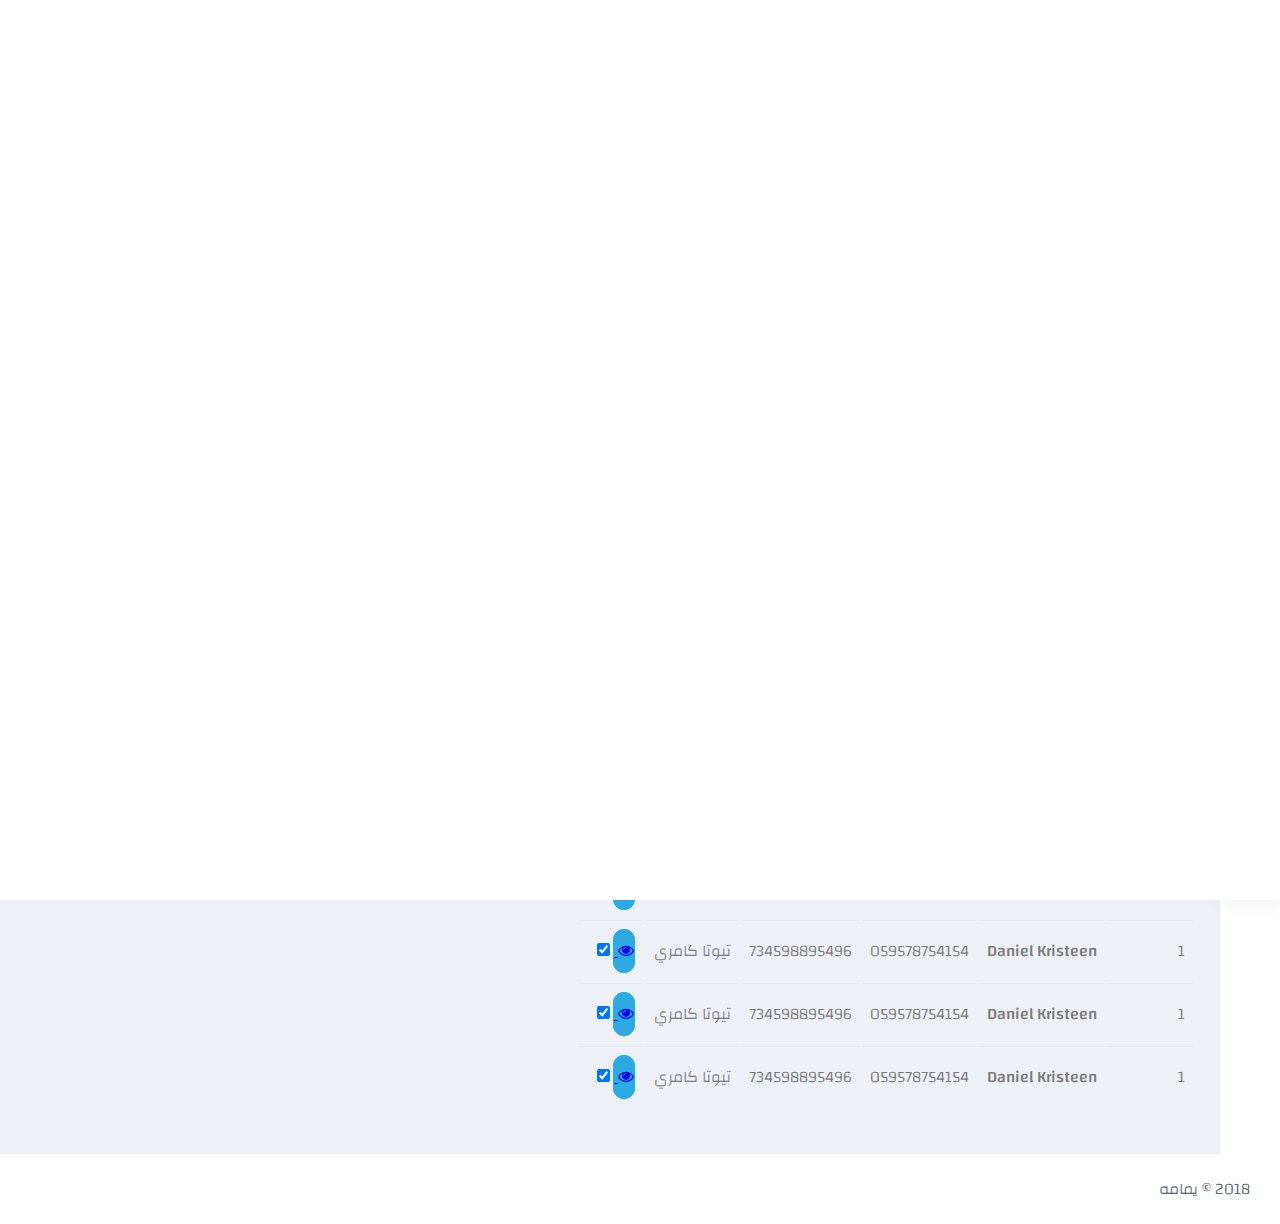
==== commit e1427286: "First commit" ====
--- a/index.html
+++ b/index.html
@@ -15,6 +15,8 @@
     <link href="../plugins/bower_components/sidebar-nav/dist/sidebar-nav.min.css" rel="stylesheet">
     <!-- toast CSS -->
     <link href="../plugins/bower_components/toast-master/css/jquery.toast.css" rel="stylesheet">
+    <link href="../plugins/bower_components/switchery/dist/switchery.min.css" rel="stylesheet" />
+
     <!-- morris CSS -->
     <link href="../plugins/bower_components/morrisjs/morris.css" rel="stylesheet">
     <!-- chartist CSS -->
@@ -29,6 +31,7 @@
     <link href="css/style.css" rel="stylesheet">
     <!-- color CSS -->
     <link href="css/colors/green.css" id="theme" rel="stylesheet">
+    <link href="css/custome.css"  rel="stylesheet">
     <!-- HTML5 Shim and Respond.js IE8 support of HTML5 elements and media queries -->
     <!-- WARNING: Respond.js doesn't work if you view the page via file:// -->
     <!--[if lt IE 9]>
@@ -341,179 +344,101 @@
                                 <tr>
                                     <th style="width: 70px;" class="text-center">#</th>
                                     <th>الأسم</th>
-                                    <th>OCCUPATION</th>
-                                    <th>EMAIL</th>
-                                    <th>CATEGORY</th>
-                                    <th>MANAGE</th>
+                                    <th>رقم جوال</th>
+                                    <th>رقم هويه</th>
+                                    <th>نوع السيارة</th>
+                                    <th>عمليات</th>
                                 </tr>
                                 </thead>
                                 <tbody>
                                 <tr>
                                     <td class="text-center">1</td>
-                                    <td><span class="font-medium">Daniel Kristeen</span>
-                                        <br/><span class="text-muted">Texas, Unitedd states</span></td>
-                                    <td>Visual Designer
-                                        <br/><span class="text-muted">Past : teacher</span></td>
-                                    <td>daniel@website.com
-                                        <br/><span class="text-muted">999 - 444 - 555</span></td>
-
-                                    <td>
-                                        <select class="form-control">
-                                            <option>Modulator</option>
-                                            <option>Admin</option>
-                                            <option>User</option>
-                                            <option>Subscriber</option>
-                                        </select>
-                                    </td>
-                                    <td>
-                                        <button type="button" class="btn btn-info btn-outline btn-circle btn-lg m-r-5">
-                                            <i class="icon-trash"></i></button>
-                                        <button type="button" class="btn btn-info btn-outline btn-circle btn-lg m-r-5">
-                                            <i class="ti-pencil-alt"></i></button>
-                                    </td>
-                                </tr>
-                                <tr>
-                                    <td class="text-center">2</td>
-                                    <td><span class="font-medium">Daniel Kristeen</span>
-                                        <br/><span class="text-muted">Texas, Unitedd states</span></td>
-                                    <td>Visual Designer
-                                        <br/><span class="text-muted">Past : teacher</span></td>
-                                    <td>daniel@website.com
-                                        <br/><span class="text-muted">999 - 444 - 555</span></td>
-
-                                    <td>
-                                        <select class="form-control">
-                                            <option>Modulator</option>
-                                            <option>Admin</option>
-                                            <option>User</option>
-                                            <option>Subscriber</option>
-                                        </select>
-                                    </td>
-                                    <td>
-                                        <button type="button" class="btn btn-info btn-outline btn-circle btn-lg m-r-5">
-                                            <i class="icon-trash"></i></button>
-                                        <button type="button" class="btn btn-info btn-outline btn-circle btn-lg m-r-5">
-                                            <i class="ti-pencil-alt"></i></button>
-                                    </td>
-                                </tr>
-                                <tr>
-                                    <td class="text-center">3</td>
-                                    <td><span class="font-medium">Daniel Kristeen</span>
-                                        <br/><span class="text-muted">Texas, Unitedd states</span></td>
-                                    <td>Visual Designer
-                                        <br/><span class="text-muted">Past : teacher</span></td>
-                                    <td>daniel@website.com
-                                        <br/><span class="text-muted">999 - 444 - 555</span></td>
-
-                                    <td>
-                                        <select class="form-control">
-                                            <option>Modulator</option>
-                                            <option>Admin</option>
-                                            <option>User</option>
-                                            <option>Subscriber</option>
-                                        </select>
-                                    </td>
-                                    <td>
-                                        <button type="button" class="btn btn-info btn-outline btn-circle btn-lg m-r-5">
-                                            <i class="icon-trash"></i></button>
-                                        <button type="button" class="btn btn-info btn-outline btn-circle btn-lg m-r-5">
-                                            <i class="ti-pencil-alt"></i></button>
-                                    </td>
-                                </tr>
-                                <tr>
-                                    <td class="text-center">4</td>
-                                    <td><span class="font-medium">Daniel Kristeen</span>
-                                        <br/><span class="text-muted">Texas, Unitedd states</span></td>
-                                    <td>Visual Designer
-                                        <br/><span class="text-muted">Past : teacher</span></td>
-                                    <td>daniel@website.com
-                                        <br/><span class="text-muted">999 - 444 - 555</span></td>
-
-                                    <td>
-                                        <select class="form-control">
-                                            <option>Modulator</option>
-                                            <option>Admin</option>
-                                            <option>User</option>
-                                            <option>Subscriber</option>
-                                        </select>
-                                    </td>
-                                    <td>
-                                        <button type="button" class="btn btn-info btn-outline btn-circle btn-lg m-r-5">
-                                            <i class="icon-trash"></i></button>
-                                        <button type="button" class="btn btn-info btn-outline btn-circle btn-lg m-r-5">
-                                            <i class="ti-pencil-alt"></i></button>
-                                    </td>
-                                </tr>
-                                <tr>
-                                    <td class="text-center">5</td>
-                                    <td><span class="font-medium">Daniel Kristeen</span>
-                                        <br/><span class="text-muted">Texas, Unitedd states</span></td>
-                                    <td>Visual Designer
-                                        <br/><span class="text-muted">Past : teacher</span></td>
-                                    <td>daniel@website.com
-                                        <br/><span class="text-muted">999 - 444 - 555</span></td>
-
-                                    <td>
-                                        <select class="form-control">
-                                            <option>Modulator</option>
-                                            <option>Admin</option>
-                                            <option>User</option>
-                                            <option>Subscriber</option>
-                                        </select>
-                                    </td>
-                                    <td>
-                                        <button type="button" class="btn btn-info btn-outline btn-circle btn-lg m-r-5">
-                                            <i class="icon-trash"></i></button>
-                                        <button type="button" class="btn btn-info btn-outline btn-circle btn-lg m-r-5">
-                                            <i class="ti-pencil-alt"></i></button>
-                                    </td>
-                                </tr>
-                                <tr>
-                                    <td class="text-center">6</td>
-                                    <td><span class="font-medium">Daniel Kristeen</span>
-                                        <br/><span class="text-muted">Texas, Unitedd states</span></td>
-                                    <td>Visual Designer
-                                        <br/><span class="text-muted">Past : teacher</span></td>
-                                    <td>daniel@website.com
-                                        <br/><span class="text-muted">999 - 444 - 555</span></td>
-
-                                    <td>
-                                        <select class="form-control">
-                                            <option>Modulator</option>
-                                            <option>Admin</option>
-                                            <option>User</option>
-                                            <option>Subscriber</option>
-                                        </select>
-                                    </td>
-                                    <td>
-                                        <button type="button" class="btn btn-info btn-outline btn-circle btn-lg m-r-5">
-                                            <i class="icon-trash"></i></button>
-                                        <button type="button" class="btn btn-info btn-outline btn-circle btn-lg m-r-5">
-                                            <i class="ti-pencil-alt"></i></button>
-                                    </td>
-                                </tr>
-                                <tr>
-                                    <td class="text-center">7</td>
-                                    <td><span class="font-medium">Daniel Kristeen</span>
-                                        <br/><span class="text-muted">Texas, Unitedd states</span></td>
-                                    <td>Visual Designer
-                                        <br/><span class="text-muted">Past : teacher</span></td>
-                                    <td>daniel@website.com
-                                        <br/><span class="text-muted">999 - 444 - 555</span></td>
-
-                                    <td>
-                                        <select class="form-control">
-                                            <option>Modulator</option>
-                                            <option>Admin</option>
-                                            <option>User</option>
-                                            <option>Subscriber</option>
-                                        </select>
-                                    </td>
-                                    <td>
-                                        <button type="button" class="btn btn-info btn-outline btn-circle btn-lg m-r-5">
-                                            <i class="icon-trash"></i></button>
-                                        <button type="button" class="btn btn-info btn-outline btn-circle btn-lg m-r-5">
-                                            <i class="ti-pencil-alt"></i></button>
+                                    <td><span class="font-medium">Daniel Kristeen</span></td>
+                                    <td>059578754154 </td>
+                                    <td>734598895496</td>
+
+                                    <td>
+                                       تيوتا كامري
+                                    </td>
+                                    <td>
+                                        <a href="#" class="btn btn-info btn-circle"><i class="fa fa-eye"></i> </a>
+                                        <input type="checkbox" checked class="js-switch" data-color="#99d683" data-size="small" />
+
+                                    </td>
+                                </tr>
+                                <tr>
+                                    <td class="text-center">1</td>
+                                    <td><span class="font-medium">Daniel Kristeen</span></td>
+                                    <td>059578754154 </td>
+                                    <td>734598895496</td>
+
+                                    <td>
+                                        تيوتا كامري
+                                    </td>
+                                    <td>
+                                        <a href="#" class="btn btn-info btn-circle"><i class="fa fa-eye"></i> </a>
+                                        <input type="checkbox" checked class="js-switch" data-color="#99d683" data-size="small" />
+
+                                    </td>
+                                </tr>
+                                <tr>
+                                    <td class="text-center">1</td>
+                                    <td><span class="font-medium">Daniel Kristeen</span></td>
+                                    <td>059578754154 </td>
+                                    <td>734598895496</td>
+
+                                    <td>
+                                        تيوتا كامري
+                                    </td>
+                                    <td>
+                                        <a href="#" class="btn btn-info btn-circle"><i class="fa fa-eye"></i> </a>
+                                        <input type="checkbox" checked class="js-switch" data-color="#99d683" data-size="small" />
+
+                                    </td>
+                                </tr>
+                                <tr>
+                                    <td class="text-center">1</td>
+                                    <td><span class="font-medium">Daniel Kristeen</span></td>
+                                    <td>059578754154 </td>
+                                    <td>734598895496</td>
+
+                                    <td>
+                                        تيوتا كامري
+                                    </td>
+                                    <td>
+                                        <a href="#" class="btn btn-info btn-circle"><i class="fa fa-eye"></i> </a>
+                                        <input type="checkbox" checked class="js-switch" data-color="#99d683" data-size="small" />
+
+                                    </td>
+                                </tr>
+                                <tr>
+                                    <td class="text-center">1</td>
+                                    <td><span class="font-medium">Daniel Kristeen</span></td>
+                                    <td>059578754154 </td>
+                                    <td>734598895496</td>
+
+                                    <td>
+                                        تيوتا كامري
+                                    </td>
+                                    <td>
+                                        <a href="#" class="btn btn-info btn-circle"><i class="fa fa-eye"></i> </a>
+                                        <input type="checkbox" checked class="js-switch" data-color="#99d683" data-size="small" />
+
+                                    </td>
+                                </tr>
+                                <tr>
+                                    <td class="text-center">1</td>
+                                    <td><span class="font-medium">Daniel Kristeen</span></td>
+                                    <td>059578754154 </td>
+                                    <td>734598895496</td>
+
+                                    <td>
+                                        تيوتا كامري
+                                    </td>
+                                    <td>
+                                        <a href="#" class="btn btn-info btn-circle"><i class="fa fa-eye"></i> </a>
+                                        <input type="checkbox" checked class="js-switch" data-color="#99d683" data-size="small" />
+
                                     </td>
                                 </tr>
                                 </tbody>
@@ -603,7 +528,7 @@
             <!-- ============================================================== -->
         </div>
         <!-- /.container-fluid -->
-        <footer class="footer text-center"> 2017 &copy; Ample Admin brought to you by themedesigner.in</footer>
+        <footer class="footer text-center"> 2018 &copy; يمامه</footer>
     </div>
     <!-- ============================================================== -->
     <!-- End Page Content -->
@@ -643,9 +568,17 @@
             new CBPFWTabs(el);
         });
     })();
-
+    jQuery(document).ready(function() {
+        // Switchery
+        var elems = Array.prototype.slice.call(document.querySelectorAll('.js-switch'));
+        $('.js-switch').each(function () {
+            new Switchery($(this)[0], $(this).data());
+        });
+    });
 </script>
 <script src="../plugins/bower_components/toast-master/js/jquery.toast.js"></script>
+<script src="../plugins/bower_components/switchery/dist/switchery.min.js"></script>
+
 <!--Style Switcher -->
 <script src="../plugins/bower_components/styleswitcher/jQuery.style.switcher.js"></script>
 </body>
--- a/css/custome.css
+++ b/css/custome.css
@@ -0,0 +1,9 @@
+.btn-circle {
+    width: 30px;
+    height: 30px;
+    padding: 6px 0;
+    border-radius: 15px;
+    text-align: center;
+    font-size: 16px;
+    line-height: 18px;
+}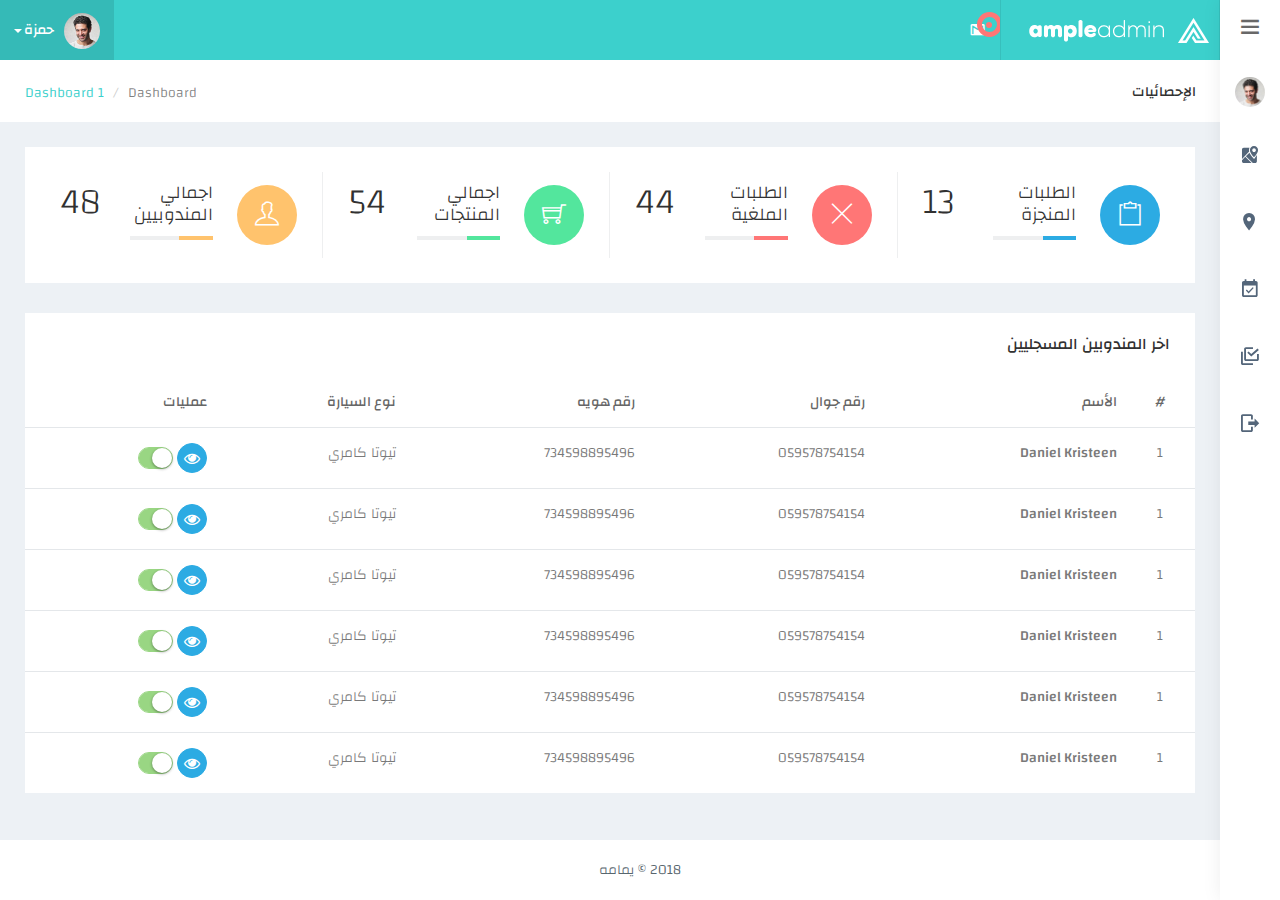
==== commit 0a7ac9c5: "First commit" ====
--- a/index.html
+++ b/index.html
@@ -7,24 +7,24 @@
     <meta name="viewport" content="width=device-width, initial-scale=1">
     <meta name="description" content="">
     <meta name="author" content="">
-    <link rel="icon" type="image/png" sizes="16x16" href="../plugins/images/favicon.png">
+    <link rel="icon" type="image/png" sizes="16x16" href="plugins/images/favicon.png">
     <title>Ample Admin Template - The Ultimate Multipurpose admin template</title>
     <!-- Bootstrap Core CSS -->
-    <link href="../plugins/bower_components/bootstrap-rtl-master/dist/css/bootstrap-rtl.min.css" rel="stylesheet">
+    <link href="plugins/bower_components/bootstrap-rtl-master/dist/css/bootstrap-rtl.min.css" rel="stylesheet">
     <!-- Menu CSS -->
-    <link href="../plugins/bower_components/sidebar-nav/dist/sidebar-nav.min.css" rel="stylesheet">
+    <link href="plugins/bower_components/sidebar-nav/dist/sidebar-nav.min.css" rel="stylesheet">
     <!-- toast CSS -->
-    <link href="../plugins/bower_components/toast-master/css/jquery.toast.css" rel="stylesheet">
-    <link href="../plugins/bower_components/switchery/dist/switchery.min.css" rel="stylesheet" />
+    <link href="plugins/bower_components/toast-master/css/jquery.toast.css" rel="stylesheet">
+    <link href="plugins/bower_components/switchery/dist/switchery.min.css" rel="stylesheet" />
 
     <!-- morris CSS -->
-    <link href="../plugins/bower_components/morrisjs/morris.css" rel="stylesheet">
+    <link href="plugins/bower_components/morrisjs/morris.css" rel="stylesheet">
     <!-- chartist CSS -->
-    <link href="../plugins/bower_components/chartist-js/dist/chartist.min.css" rel="stylesheet">
-    <link href="../plugins/bower_components/chartist-plugin-tooltip-master/dist/chartist-plugin-tooltip.css"
+    <link href="plugins/bower_components/chartist-js/dist/chartist.min.css" rel="stylesheet">
+    <link href="plugins/bower_components/chartist-plugin-tooltip-master/dist/chartist-plugin-tooltip.css"
           rel="stylesheet">
     <!-- Calendar CSS -->
-    <link href="../plugins/bower_components/calendar/dist/fullcalendar.css" rel="stylesheet"/>
+    <link href="plugins/bower_components/calendar/dist/fullcalendar.css" rel="stylesheet"/>
     <!-- animation CSS -->
     <link href="css/animate.css" rel="stylesheet">
     <!-- Custom CSS -->
@@ -62,14 +62,14 @@
                 <!-- Logo -->
                 <a class="logo" href="index.html">
                     <!-- Logo icon image, you can use font-icon also --><b>
-                    <!--This is dark logo icon--><img src="../plugins/images/admin-logo.png" alt="home"
+                    <!--This is dark logo icon--><img src="plugins/images/admin-logo.png" alt="home"
                                                       class="dark-logo"/><!--This is light logo icon--><img
-                        src="../plugins/images/admin-logo-dark.png" alt="home" class="light-logo"/>
+                        src="plugins/images/admin-logo-dark.png" alt="home" class="light-logo"/>
                 </b>
                     <!-- Logo text image you can use text also --><span class="hidden-xs">
-                        <!--This is dark logo text--><img src="../plugins/images/admin-text.png" alt="home"
+                        <!--This is dark logo text--><img src="plugins/images/admin-text.png" alt="home"
                                                           class="dark-logo"/><!--This is light logo text--><img
-                        src="../plugins/images/admin-text-dark.png" alt="home" class="light-logo"/>
+                        src="plugins/images/admin-text-dark.png" alt="home" class="light-logo"/>
                      </span> </a>
             </div>
             <!-- /Logo -->
@@ -89,7 +89,7 @@
                         <li>
                             <div class="message-center">
                                 <a href="#">
-                                    <div class="user-img"><img src="../plugins/images/users/pawandeep.jpg" alt="user"
+                                    <div class="user-img"><img src="plugins/images/users/pawandeep.jpg" alt="user"
                                                                class="img-circle"> <span
                                             class="profile-status online pull-right"></span></div>
                                     <div class="mail-contnet">
@@ -97,7 +97,7 @@
                                             class="time">9:30 AM</span></div>
                                 </a>
                                 <a href="#">
-                                    <div class="user-img"><img src="../plugins/images/users/sonu.jpg" alt="user"
+                                    <div class="user-img"><img src="plugins/images/users/sonu.jpg" alt="user"
                                                                class="img-circle"> <span
                                             class="profile-status busy pull-right"></span></div>
                                     <div class="mail-contnet">
@@ -105,7 +105,7 @@
                                         <span class="time">9:10 AM</span></div>
                                 </a>
                                 <a href="#">
-                                    <div class="user-img"><img src="../plugins/images/users/arijit.jpg" alt="user"
+                                    <div class="user-img"><img src="plugins/images/users/arijit.jpg" alt="user"
                                                                class="img-circle"> <span
                                             class="profile-status away pull-right"></span></div>
                                     <div class="mail-contnet">
@@ -113,7 +113,7 @@
                                             class="time">9:08 AM</span></div>
                                 </a>
                                 <a href="#">
-                                    <div class="user-img"><img src="../plugins/images/users/pawandeep.jpg" alt="user"
+                                    <div class="user-img"><img src="plugins/images/users/pawandeep.jpg" alt="user"
                                                                class="img-circle"> <span
                                             class="profile-status offline pull-right"></span></div>
                                     <div class="mail-contnet">
@@ -133,12 +133,12 @@
             <ul class="nav navbar-top-links navbar-right pull-right">
                 <li class="dropdown">
                     <a class="dropdown-toggle profile-pic" data-toggle="dropdown" href="#"> <img
-                            src="../plugins/images/users/varun.jpg" alt="user-img" width="36" class="img-circle"><b
+                            src="plugins/images/users/varun.jpg" alt="user-img" width="36" class="img-circle"><b
                             class="hidden-xs">حمزة</b><span class="caret"></span> </a>
                     <ul class="dropdown-menu dropdown-user animated flipInY">
                         <li>
                             <div class="dw-user-box">
-                                <div class="u-img"><img src="../plugins/images/users/varun.jpg" alt="user"/></div>
+                                <div class="u-img"><img src="plugins/images/users/varun.jpg" alt="user"/></div>
                                 <div class="u-text">
                                     <h4>حمزة ابو عيطة</h4>
                                     <p class="text-muted">varun@gmail.com</p>
@@ -170,7 +170,7 @@
             </div>
             <ul class="nav" id="side-menu">
                 <li class="user-pro">
-                    <a href="#" class="waves-effect"><img src="../plugins/images/users/varun.jpg" alt="user-img"
+                    <a href="#" class="waves-effect"><img src="plugins/images/users/varun.jpg" alt="user-img"
                                                           class="img-circle"> <span
                             class="hide-menu"> Steve Gection<span class="fa arrow"></span></span>
                     </a>
@@ -205,14 +205,7 @@
                     </ul>
                 </li>
                 <li><a href="login.html" class="waves-effect"><i class="mdi mdi-logout fa-fw"></i> <span
-                        class="hide-menu">Log out</span></a></li>
-                <li class="devider"></li>
-                <li><a href="documentation.html" class="waves-effect"><i class="fa fa-circle-o text-danger"></i> <span
-                        class="hide-menu">Documentation</span></a></li>
-                <li><a href="gallery.html" class="waves-effect"><i class="fa fa-circle-o text-info"></i> <span
-                        class="hide-menu">Gallery</span></a></li>
-                <li><a href="faq.html" class="waves-effect"><i class="fa fa-circle-o text-success"></i> <span
-                        class="hide-menu">Faqs</span></a></li>
+                        class="hide-menu">تسجيل خروج</span></a></li>
             </ul>
         </div>
     </div>
@@ -480,42 +473,42 @@
                         <ul class="m-t-20 chatonline">
                             <li><b>Chat option</b></li>
                             <li>
-                                <a href="javascript:void(0)"><img src="../plugins/images/users/varun.jpg" alt="user-img"
+                                <a href="javascript:void(0)"><img src="plugins/images/users/varun.jpg" alt="user-img"
                                                                   class="img-circle"> <span>Varun Dhavan <small
                                         class="text-success">online</small></span></a>
                             </li>
                             <li>
-                                <a href="javascript:void(0)"><img src="../plugins/images/users/genu.jpg" alt="user-img"
+                                <a href="javascript:void(0)"><img src="plugins/images/users/genu.jpg" alt="user-img"
                                                                   class="img-circle"> <span>Genelia Deshmukh <small
                                         class="text-warning">Away</small></span></a>
                             </li>
                             <li>
-                                <a href="javascript:void(0)"><img src="../plugins/images/users/ritesh.jpg"
+                                <a href="javascript:void(0)"><img src="plugins/images/users/ritesh.jpg"
                                                                   alt="user-img" class="img-circle"> <span>Ritesh Deshmukh <small
                                         class="text-danger">Busy</small></span></a>
                             </li>
                             <li>
-                                <a href="javascript:void(0)"><img src="../plugins/images/users/arijit.jpg"
+                                <a href="javascript:void(0)"><img src="plugins/images/users/arijit.jpg"
                                                                   alt="user-img" class="img-circle"> <span>Arijit Sinh <small
                                         class="text-muted">Offline</small></span></a>
                             </li>
                             <li>
-                                <a href="javascript:void(0)"><img src="../plugins/images/users/govinda.jpg"
+                                <a href="javascript:void(0)"><img src="plugins/images/users/govinda.jpg"
                                                                   alt="user-img" class="img-circle"> <span>Govinda Star <small
                                         class="text-success">online</small></span></a>
                             </li>
                             <li>
-                                <a href="javascript:void(0)"><img src="../plugins/images/users/hritik.jpg"
+                                <a href="javascript:void(0)"><img src="plugins/images/users/hritik.jpg"
                                                                   alt="user-img" class="img-circle"> <span>John Abraham<small
                                         class="text-success">online</small></span></a>
                             </li>
                             <li>
-                                <a href="javascript:void(0)"><img src="../plugins/images/users/john.jpg" alt="user-img"
+                                <a href="javascript:void(0)"><img src="plugins/images/users/john.jpg" alt="user-img"
                                                                   class="img-circle"> <span>Hritik Roshan<small
                                         class="text-success">online</small></span></a>
                             </li>
                             <li>
-                                <a href="javascript:void(0)"><img src="../plugins/images/users/pawandeep.jpg"
+                                <a href="javascript:void(0)"><img src="plugins/images/users/pawandeep.jpg"
                                                                   alt="user-img" class="img-circle"> <span>Pwandeep rajan <small
                                         class="text-success">online</small></span></a>
                             </li>
@@ -540,23 +533,23 @@
 <!-- ============================================================== -->
 <!-- All Jquery -->
 <!-- ============================================================== -->
-<script src="../plugins/bower_components/jquery/dist/jquery.min.js"></script>
+<script src="plugins/bower_components/jquery/dist/jquery.min.js"></script>
 <!-- Bootstrap Core JavaScript -->
-<script src="../plugins/bower_components/bootstrap-rtl-master/dist/js/bootstrap-rtl.min.js"></script>
+<script src="plugins/bower_components/bootstrap-rtl-master/dist/js/bootstrap-rtl.min.js"></script>
 <!-- Menu Plugin JavaScript -->
-<script src="../plugins/bower_components/sidebar-nav/dist/sidebar-nav.min.js"></script>
+<script src="plugins/bower_components/sidebar-nav/dist/sidebar-nav.min.js"></script>
 <!--slimscroll JavaScript -->
 <script src="js/jquery.slimscroll.js"></script>
 <!--Wave Effects -->
 <script src="js/waves.js"></script>
 <!--Counter js -->
-<script src="../plugins/bower_components/waypoints/lib/jquery.waypoints.js"></script>
-<script src="../plugins/bower_components/counterup/jquery.counterup.min.js"></script>
+<script src="plugins/bower_components/waypoints/lib/jquery.waypoints.js"></script>
+<script src="plugins/bower_components/counterup/jquery.counterup.min.js"></script>
 <!--Morris JavaScript -->
-<script src="../plugins/bower_components/raphael/raphael-min.js"></script>
+<script src="plugins/bower_components/raphael/raphael-min.js"></script>
 <!-- chartist chart -->
 <!-- Calendar JavaScript -->
-<script src="../plugins/bower_components/moment/moment.js"></script>
+<script src="plugins/bower_components/moment/moment.js"></script>
 <!-- Custom Theme JavaScript -->
 <script src="js/custom.min.js"></script>
 <script src="js/dashboard1.js"></script>
@@ -576,11 +569,11 @@
         });
     });
 </script>
-<script src="../plugins/bower_components/toast-master/js/jquery.toast.js"></script>
-<script src="../plugins/bower_components/switchery/dist/switchery.min.js"></script>
+<script src="plugins/bower_components/toast-master/js/jquery.toast.js"></script>
+<script src="plugins/bower_components/switchery/dist/switchery.min.js"></script>
 
 <!--Style Switcher -->
-<script src="../plugins/bower_components/styleswitcher/jQuery.style.switcher.js"></script>
+<script src="plugins/bower_components/styleswitcher/jQuery.style.switcher.js"></script>
 </body>
 
 </html>
--- a/plugins/bower_components/sidebar-nav/dist/sidebar-nav.min.css
+++ b/plugins/bower_components/sidebar-nav/dist/sidebar-nav.min.css
@@ -0,0 +1,10 @@
+/*
+ * metismenu - v1.1.3
+ * Easy menu jQuery plugin for Twitter Bootstrap 3
+ * https://github.com/onokumus/metisMenu
+ *
+ * Made by Osman Nuri Okumus
+ * Under MIT License
+ */
+
+.arrow{float:right;line-height:1.42857}.glyphicon.arrow:before{content:"\e079"}.active>a>.glyphicon.arrow:before{content:"\e114"}.fa.arrow:before{content:"\f104"}.active>a>.fa.arrow:before{content:"\f107"}.plus-times{float:right}.fa.plus-times:before{content:"\f067"}.active>a>.fa.plus-times{filter:progid:DXImageTransform.Microsoft.BasicImage(rotation=1);-webkit-transform:rotate(45deg);-moz-transform:rotate(45deg);-ms-transform:rotate(45deg);-o-transform:rotate(45deg);transform:rotate(45deg)}.plus-minus{float:right}.fa.plus-minus:before{content:"\f067"}.active>a>.fa.plus-minus:before{content:"\f068"}--- a/plugins/bower_components/switchery/dist/switchery.min.css
+++ b/plugins/bower_components/switchery/dist/switchery.min.css
@@ -0,0 +1 @@
+.switchery{background-color:#fff;border:1px solid #dfdfdf;border-radius:20px;cursor:pointer;display:inline-block;height:30px;position:relative;vertical-align:middle;width:50px;-moz-user-select:none;-khtml-user-select:none;-webkit-user-select:none;-ms-user-select:none;user-select:none;box-sizing:content-box;background-clip:content-box}.switchery>small{background:#fff;border-radius:100%;box-shadow:0 1px 3px rgba(0,0,0,0.4);height:30px;position:absolute;top:0;width:30px}.switchery-small{border-radius:20px;height:20px;width:33px}.switchery-small>small{height:20px;width:20px}.switchery-large{border-radius:40px;height:40px;width:66px}.switchery-large>small{height:40px;width:40px}--- a/plugins/bower_components/morrisjs/morris.css
+++ b/plugins/bower_components/morrisjs/morris.css
@@ -0,0 +1,24 @@
+.morris-hover {
+	position:absolute;
+	z-index:1;
+}
+
+.morris-hover.morris-default-style .morris-hover-row-label {
+	font-weight:bold;
+	margin:0.25em 0
+}
+.morris-hover.morris-default-style .morris-hover-point {
+	white-space:nowrap;
+	margin:0.1em 0
+}
+.morris-hover.morris-default-style {
+    border-radius: 2px;
+    padding: 10px 12px;
+    color: #666;
+    background:rgba(0, 0, 0, 0.7);
+    border: none;
+    color: #fff!important ;
+}
+ .morris-hover-point {
+      color: rgba(257, 257, 257, 0.8)!important ;
+   }
--- a/plugins/bower_components/chartist-js/dist/chartist.min.css
+++ b/plugins/bower_components/chartist-js/dist/chartist.min.css
@@ -0,0 +1 @@
+.ct-double-octave:after,.ct-major-eleventh:after,.ct-major-second:after,.ct-major-seventh:after,.ct-major-sixth:after,.ct-major-tenth:after,.ct-major-third:after,.ct-major-twelfth:after,.ct-minor-second:after,.ct-minor-seventh:after,.ct-minor-sixth:after,.ct-minor-third:after,.ct-octave:after,.ct-perfect-fifth:after,.ct-perfect-fourth:after,.ct-square:after{content:"";clear:both}.ct-label{fill:rgba(0,0,0,.4);color:rgba(0,0,0,.4);font-size:.75rem;line-height:1}.ct-chart-bar .ct-label,.ct-chart-line .ct-label{display:block;display:-webkit-box;display:-moz-box;display:-ms-flexbox;display:-webkit-flex;display:flex}.ct-label.ct-horizontal.ct-start{-webkit-box-align:flex-end;-webkit-align-items:flex-end;-ms-flex-align:flex-end;align-items:flex-end;-webkit-box-pack:flex-start;-webkit-justify-content:flex-start;-ms-flex-pack:flex-start;justify-content:flex-start;text-align:left;text-anchor:start}.ct-label.ct-horizontal.ct-end{-webkit-box-align:flex-start;-webkit-align-items:flex-start;-ms-flex-align:flex-start;align-items:flex-start;-webkit-box-pack:flex-start;-webkit-justify-content:flex-start;-ms-flex-pack:flex-start;justify-content:flex-start;text-align:left;text-anchor:start}.ct-label.ct-vertical.ct-start{-webkit-box-align:flex-end;-webkit-align-items:flex-end;-ms-flex-align:flex-end;align-items:flex-end;-webkit-box-pack:flex-end;-webkit-justify-content:flex-end;-ms-flex-pack:flex-end;justify-content:flex-end;text-align:right;text-anchor:end}.ct-label.ct-vertical.ct-end{-webkit-box-align:flex-end;-webkit-align-items:flex-end;-ms-flex-align:flex-end;align-items:flex-end;-webkit-box-pack:flex-start;-webkit-justify-content:flex-start;-ms-flex-pack:flex-start;justify-content:flex-start;text-align:left;text-anchor:start}.ct-chart-bar .ct-label.ct-horizontal.ct-start{-webkit-box-align:flex-end;-webkit-align-items:flex-end;-ms-flex-align:flex-end;align-items:flex-end;-webkit-box-pack:center;-webkit-justify-content:center;-ms-flex-pack:center;justify-content:center;text-align:center;text-anchor:start}.ct-chart-bar .ct-label.ct-horizontal.ct-end{-webkit-box-align:flex-start;-webkit-align-items:flex-start;-ms-flex-align:flex-start;align-items:flex-start;-webkit-box-pack:center;-webkit-justify-content:center;-ms-flex-pack:center;justify-content:center;text-align:center;text-anchor:start}.ct-chart-bar.ct-horizontal-bars .ct-label.ct-horizontal.ct-start{-webkit-box-align:flex-end;-webkit-align-items:flex-end;-ms-flex-align:flex-end;align-items:flex-end;-webkit-box-pack:flex-start;-webkit-justify-content:flex-start;-ms-flex-pack:flex-start;justify-content:flex-start;text-align:left;text-anchor:start}.ct-chart-bar.ct-horizontal-bars .ct-label.ct-horizontal.ct-end{-webkit-box-align:flex-start;-webkit-align-items:flex-start;-ms-flex-align:flex-start;align-items:flex-start;-webkit-box-pack:flex-start;-webkit-justify-content:flex-start;-ms-flex-pack:flex-start;justify-content:flex-start;text-align:left;text-anchor:start}.ct-chart-bar.ct-horizontal-bars .ct-label.ct-vertical.ct-start{-webkit-box-align:center;-webkit-align-items:center;-ms-flex-align:center;align-items:center;-webkit-box-pack:flex-end;-webkit-justify-content:flex-end;-ms-flex-pack:flex-end;justify-content:flex-end;text-align:right;text-anchor:end}.ct-chart-bar.ct-horizontal-bars .ct-label.ct-vertical.ct-end{-webkit-box-align:center;-webkit-align-items:center;-ms-flex-align:center;align-items:center;-webkit-box-pack:flex-start;-webkit-justify-content:flex-start;-ms-flex-pack:flex-start;justify-content:flex-start;text-align:left;text-anchor:end}.ct-grid{stroke:rgba(0,0,0,.2);stroke-width:1px;stroke-dasharray:2px}.ct-point{stroke-width:10px;stroke-linecap:round}.ct-line{fill:none;stroke-width:4px}.ct-area{stroke:none;fill-opacity:.1}.ct-bar{fill:none;stroke-width:10px}.ct-slice-donut{fill:none;stroke-width:60px}.ct-series-a .ct-bar,.ct-series-a .ct-line,.ct-series-a .ct-point,.ct-series-a .ct-slice-donut{stroke:#d70206}.ct-series-a .ct-area,.ct-series-a .ct-slice-pie{fill:#d70206}.ct-series-b .ct-bar,.ct-series-b .ct-line,.ct-series-b .ct-point,.ct-series-b .ct-slice-donut{stroke:#f05b4f}.ct-series-b .ct-area,.ct-series-b .ct-slice-pie{fill:#f05b4f}.ct-series-c .ct-bar,.ct-series-c .ct-line,.ct-series-c .ct-point,.ct-series-c .ct-slice-donut{stroke:#f4c63d}.ct-series-c .ct-area,.ct-series-c .ct-slice-pie{fill:#f4c63d}.ct-series-d .ct-bar,.ct-series-d .ct-line,.ct-series-d .ct-point,.ct-series-d .ct-slice-donut{stroke:#d17905}.ct-series-d .ct-area,.ct-series-d .ct-slice-pie{fill:#d17905}.ct-series-e .ct-bar,.ct-series-e .ct-line,.ct-series-e .ct-point,.ct-series-e .ct-slice-donut{stroke:#453d3f}.ct-series-e .ct-area,.ct-series-e .ct-slice-pie{fill:#453d3f}.ct-series-f .ct-bar,.ct-series-f .ct-line,.ct-series-f .ct-point,.ct-series-f .ct-slice-donut{stroke:#59922b}.ct-series-f .ct-area,.ct-series-f .ct-slice-pie{fill:#59922b}.ct-series-g .ct-bar,.ct-series-g .ct-line,.ct-series-g .ct-point,.ct-series-g .ct-slice-donut{stroke:#0544d3}.ct-series-g .ct-area,.ct-series-g .ct-slice-pie{fill:#0544d3}.ct-series-h .ct-bar,.ct-series-h .ct-line,.ct-series-h .ct-point,.ct-series-h .ct-slice-donut{stroke:#6b0392}.ct-series-h .ct-area,.ct-series-h .ct-slice-pie{fill:#6b0392}.ct-series-i .ct-bar,.ct-series-i .ct-line,.ct-series-i .ct-point,.ct-series-i .ct-slice-donut{stroke:#f05b4f}.ct-series-i .ct-area,.ct-series-i .ct-slice-pie{fill:#f05b4f}.ct-series-j .ct-bar,.ct-series-j .ct-line,.ct-series-j .ct-point,.ct-series-j .ct-slice-donut{stroke:#dda458}.ct-series-j .ct-area,.ct-series-j .ct-slice-pie{fill:#dda458}.ct-series-k .ct-bar,.ct-series-k .ct-line,.ct-series-k .ct-point,.ct-series-k .ct-slice-donut{stroke:#eacf7d}.ct-series-k .ct-area,.ct-series-k .ct-slice-pie{fill:#eacf7d}.ct-series-l .ct-bar,.ct-series-l .ct-line,.ct-series-l .ct-point,.ct-series-l .ct-slice-donut{stroke:#86797d}.ct-series-l .ct-area,.ct-series-l .ct-slice-pie{fill:#86797d}.ct-series-m .ct-bar,.ct-series-m .ct-line,.ct-series-m .ct-point,.ct-series-m .ct-slice-donut{stroke:#b2c326}.ct-series-m .ct-area,.ct-series-m .ct-slice-pie{fill:#b2c326}.ct-series-n .ct-bar,.ct-series-n .ct-line,.ct-series-n .ct-point,.ct-series-n .ct-slice-donut{stroke:#6188e2}.ct-series-n .ct-area,.ct-series-n .ct-slice-pie{fill:#6188e2}.ct-series-o .ct-bar,.ct-series-o .ct-line,.ct-series-o .ct-point,.ct-series-o .ct-slice-donut{stroke:#a748ca}.ct-series-o .ct-area,.ct-series-o .ct-slice-pie{fill:#a748ca}.ct-square{display:block;position:relative;width:100%}.ct-square:before{display:block;float:left;content:"";width:0;height:0;padding-bottom:100%}.ct-square:after{display:table}.ct-square>svg{display:block;position:absolute;top:0;left:0}.ct-minor-second{display:block;position:relative;width:100%}.ct-minor-second:before{display:block;float:left;content:"";width:0;height:0;padding-bottom:93.75%}.ct-minor-second:after{display:table}.ct-minor-second>svg{display:block;position:absolute;top:0;left:0}.ct-major-second{display:block;position:relative;width:100%}.ct-major-second:before{display:block;float:left;content:"";width:0;height:0;padding-bottom:88.8888888889%}.ct-major-second:after{display:table}.ct-major-second>svg{display:block;position:absolute;top:0;left:0}.ct-minor-third{display:block;position:relative;width:100%}.ct-minor-third:before{display:block;float:left;content:"";width:0;height:0;padding-bottom:83.3333333333%}.ct-minor-third:after{display:table}.ct-minor-third>svg{display:block;position:absolute;top:0;left:0}.ct-major-third{display:block;position:relative;width:100%}.ct-major-third:before{display:block;float:left;content:"";width:0;height:0;padding-bottom:80%}.ct-major-third:after{display:table}.ct-major-third>svg{display:block;position:absolute;top:0;left:0}.ct-perfect-fourth{display:block;position:relative;width:100%}.ct-perfect-fourth:before{display:block;float:left;content:"";width:0;height:0;padding-bottom:75%}.ct-perfect-fourth:after{display:table}.ct-perfect-fourth>svg{display:block;position:absolute;top:0;left:0}.ct-perfect-fifth{display:block;position:relative;width:100%}.ct-perfect-fifth:before{display:block;float:left;content:"";width:0;height:0;padding-bottom:66.6666666667%}.ct-perfect-fifth:after{display:table}.ct-perfect-fifth>svg{display:block;position:absolute;top:0;left:0}.ct-minor-sixth{display:block;position:relative;width:100%}.ct-minor-sixth:before{display:block;float:left;content:"";width:0;height:0;padding-bottom:62.5%}.ct-minor-sixth:after{display:table}.ct-minor-sixth>svg{display:block;position:absolute;top:0;left:0}.ct-golden-section{display:block;position:relative;width:100%}.ct-golden-section:before{display:block;float:left;content:"";width:0;height:0;padding-bottom:61.804697157%}.ct-golden-section:after{content:"";display:table;clear:both}.ct-golden-section>svg{display:block;position:absolute;top:0;left:0}.ct-major-sixth{display:block;position:relative;width:100%}.ct-major-sixth:before{display:block;float:left;content:"";width:0;height:0;padding-bottom:60%}.ct-major-sixth:after{display:table}.ct-major-sixth>svg{display:block;position:absolute;top:0;left:0}.ct-minor-seventh{display:block;position:relative;width:100%}.ct-minor-seventh:before{display:block;float:left;content:"";width:0;height:0;padding-bottom:56.25%}.ct-minor-seventh:after{display:table}.ct-minor-seventh>svg{display:block;position:absolute;top:0;left:0}.ct-major-seventh{display:block;position:relative;width:100%}.ct-major-seventh:before{display:block;float:left;content:"";width:0;height:0;padding-bottom:53.3333333333%}.ct-major-seventh:after{display:table}.ct-major-seventh>svg{display:block;position:absolute;top:0;left:0}.ct-octave{display:block;position:relative;width:100%}.ct-octave:before{display:block;float:left;content:"";width:0;height:0;padding-bottom:50%}.ct-octave:after{display:table}.ct-octave>svg{display:block;position:absolute;top:0;left:0}.ct-major-tenth{display:block;position:relative;width:100%}.ct-major-tenth:before{display:block;float:left;content:"";width:0;height:0;padding-bottom:40%}.ct-major-tenth:after{display:table}.ct-major-tenth>svg{display:block;position:absolute;top:0;left:0}.ct-major-eleventh{display:block;position:relative;width:100%}.ct-major-eleventh:before{display:block;float:left;content:"";width:0;height:0;padding-bottom:37.5%}.ct-major-eleventh:after{display:table}.ct-major-eleventh>svg{display:block;position:absolute;top:0;left:0}.ct-major-twelfth{display:block;position:relative;width:100%}.ct-major-twelfth:before{display:block;float:left;content:"";width:0;height:0;padding-bottom:33.3333333333%}.ct-major-twelfth:after{display:table}.ct-major-twelfth>svg{display:block;position:absolute;top:0;left:0}.ct-double-octave{display:block;position:relative;width:100%}.ct-double-octave:before{display:block;float:left;content:"";width:0;height:0;padding-bottom:25%}.ct-double-octave:after{display:table}.ct-double-octave>svg{display:block;position:absolute;top:0;left:0}--- a/plugins/bower_components/chartist-plugin-tooltip-master/dist/chartist-plugin-tooltip.css
+++ b/plugins/bower_components/chartist-plugin-tooltip-master/dist/chartist-plugin-tooltip.css
@@ -0,0 +1,36 @@
+.chartist-tooltip {
+  position: absolute;
+  display: inline-block;
+  opacity: 0;
+  min-width: 50px;
+  padding: 5px 10px;
+  border-radius: 5px;
+  background: #313131;
+  color: #fff;
+  font-weight: 500;
+  text-align: center;
+  pointer-events: none;
+  z-index: 1;
+  -webkit-transition: opacity .2s linear;
+  -moz-transition: opacity .2s linear;
+  -o-transition: opacity .2s linear;
+  transition: opacity .2s linear; }
+
+/*.chartist-tooltip:before {
+    content: "";
+    position: absolute;
+    top: 100%;
+    left: 50%;
+    width: 0;
+    height: 0;
+    margin-left: -5px;
+    border: 5px solid transparent;
+    border-top-color: #313131; }
+*/
+.chartist-tooltip.tooltip-show {
+    opacity: 1; }
+
+.ct-area, .ct-line {
+  pointer-events: none; }
+
+/*# sourceMappingURL=chartist-plugin-tooltip.css.map */
--- a/plugins/bower_components/calendar/dist/fullcalendar.css
+++ b/plugins/bower_components/calendar/dist/fullcalendar.css
@@ -0,0 +1,1069 @@
+/*!
+ * FullCalendar v2.3.2 Stylesheet
+ * Docs & License: http://fullcalendar.io/
+ * (c) 2015 Adam Shaw
+ */
+
+
+.fc {
+	direction: ltr;
+	text-align: left;
+}
+
+.fc-rtl {
+	text-align: right;
+}
+
+body .fc { /* extra precedence to overcome jqui */
+	font-size: 1em;
+}
+
+
+/* Colors
+--------------------------------------------------------------------------------------------------*/
+
+.fc-unthemed th,
+.fc-unthemed td,
+.fc-unthemed thead,
+.fc-unthemed tbody,
+.fc-unthemed .fc-divider,
+.fc-unthemed .fc-row,
+.fc-unthemed .fc-popover {
+	border-color: #ddd;
+}
+
+.fc-unthemed .fc-popover {
+	background-color: #fff;
+}
+
+.fc-unthemed .fc-divider,
+.fc-unthemed .fc-popover .fc-header {
+	background: #eee;
+}
+
+.fc-unthemed .fc-popover .fc-header .fc-close {
+	color: #666;
+}
+
+.fc-unthemed .fc-today {
+	background: #fcf8e3;
+}
+
+.fc-highlight { /* when user is selecting cells */
+	background: #bce8f1;
+	opacity: .3;
+	filter: alpha(opacity=30); /* for IE */
+}
+
+.fc-bgevent { /* default look for background events */
+	background: rgb(143, 223, 130);
+	opacity: .3;
+	filter: alpha(opacity=30); /* for IE */
+}
+
+.fc-nonbusiness { /* default look for non-business-hours areas */
+	/* will inherit .fc-bgevent's styles */
+	background: #d7d7d7;
+}
+
+
+/* Icons (inline elements with styled text that mock arrow icons)
+--------------------------------------------------------------------------------------------------*/
+
+.fc-icon {
+	display: inline-block;
+	width: 1em;
+	height: 1em;
+	line-height: 1em;
+	font-size: 1em;
+	text-align: center;
+	overflow: hidden;
+	font-family: "Courier New", Courier, monospace;
+
+	/* don't allow browser text-selection */
+	-webkit-touch-callout: none;
+	-webkit-user-select: none;
+	-khtml-user-select: none;
+	-moz-user-select: none;
+	-ms-user-select: none;
+	user-select: none;
+	}
+
+/*
+Acceptable font-family overrides for individual icons:
+	"Arial", sans-serif
+	"Times New Roman", serif
+
+NOTE: use percentage font sizes or else old IE chokes
+*/
+
+.fc-icon:after {
+	position: relative;
+	margin: 0 -1em; /* ensures character will be centered, regardless of width */
+}
+
+.fc-icon-left-single-arrow:after {
+	content: "\02039";
+	font-weight: bold;
+	font-size: 200%;
+	top: -7%;
+	left: 3%;
+}
+
+.fc-icon-right-single-arrow:after {
+	content: "\0203A";
+	font-weight: bold;
+	font-size: 200%;
+	top: -7%;
+	left: -3%;
+}
+
+.fc-icon-left-double-arrow:after {
+	content: "\000AB";
+	font-size: 160%;
+	top: -7%;
+}
+
+.fc-icon-right-double-arrow:after {
+	content: "\000BB";
+	font-size: 160%;
+	top: -7%;
+}
+
+.fc-icon-left-triangle:after {
+	content: "\25C4";
+	font-size: 125%;
+	top: 3%;
+	left: -2%;
+}
+
+.fc-icon-right-triangle:after {
+	content: "\25BA";
+	font-size: 125%;
+	top: 3%;
+	left: 2%;
+}
+
+.fc-icon-down-triangle:after {
+	content: "\25BC";
+	font-size: 125%;
+	top: 2%;
+}
+
+.fc-icon-x:after {
+	content: "\000D7";
+	font-size: 200%;
+	top: 6%;
+}
+
+
+/* Buttons (styled <button> tags, normalized to work cross-browser)
+--------------------------------------------------------------------------------------------------*/
+
+.fc button {
+	/* force height to include the border and padding */
+	-moz-box-sizing: border-box;
+	-webkit-box-sizing: border-box;
+	box-sizing: border-box;
+
+	/* dimensions */
+	margin: 0;
+	height: 2.1em;
+	padding: 0 .6em;
+
+	/* text & cursor */
+	font-size: 1em; /* normalize */
+	white-space: nowrap;
+	cursor: pointer;
+}
+
+/* Firefox has an annoying inner border */
+.fc button::-moz-focus-inner { margin: 0; padding: 0; }
+	
+.fc-state-default { /* non-theme */
+	border: 1px solid;
+}
+
+.fc-state-default.fc-corner-left { /* non-theme */
+	border-top-left-radius: 4px;
+	border-bottom-left-radius: 4px;
+}
+
+.fc-state-default.fc-corner-right { /* non-theme */
+	border-top-right-radius: 4px;
+	border-bottom-right-radius: 4px;
+}
+
+/* icons in buttons */
+
+.fc button .fc-icon { /* non-theme */
+	position: relative;
+	top: -0.05em; /* seems to be a good adjustment across browsers */
+	margin: 0 .2em;
+	vertical-align: middle;
+}
+	
+/*
+  button states
+  borrowed from twitter bootstrap (http://twitter.github.com/bootstrap/)
+*/
+
+.fc-state-default {
+	background-color: #f5f5f5;
+	background-image: -moz-linear-gradient(top, #ffffff, #e6e6e6);
+	background-image: -webkit-gradient(linear, 0 0, 0 100%, from(#ffffff), to(#e6e6e6));
+	background-image: -webkit-linear-gradient(top, #ffffff, #e6e6e6);
+	background-image: -o-linear-gradient(top, #ffffff, #e6e6e6);
+	background-image: linear-gradient(to bottom, #ffffff, #e6e6e6);
+	background-repeat: repeat-x;
+	border-color: #e6e6e6 #e6e6e6 #bfbfbf;
+	border-color: rgba(0, 0, 0, 0.1) rgba(0, 0, 0, 0.1) rgba(0, 0, 0, 0.25);
+	color: #333;
+	text-shadow: 0 1px 1px rgba(255, 255, 255, 0.75);
+	box-shadow: inset 0 1px 0 rgba(255, 255, 255, 0.2), 0 1px 2px rgba(0, 0, 0, 0.05);
+}
+
+.fc-state-hover,
+.fc-state-down,
+.fc-state-active,
+.fc-state-disabled {
+	color: #333333;
+	background-color: #e6e6e6;
+}
+
+.fc-state-hover {
+	color: #333333;
+	text-decoration: none;
+	background-position: 0 -15px;
+	-webkit-transition: background-position 0.1s linear;
+	   -moz-transition: background-position 0.1s linear;
+	     -o-transition: background-position 0.1s linear;
+	        transition: background-position 0.1s linear;
+}
+
+.fc-state-down,
+.fc-state-active {
+	background-color: #cccccc;
+	background-image: none;
+	box-shadow: inset 0 2px 4px rgba(0, 0, 0, 0.15), 0 1px 2px rgba(0, 0, 0, 0.05);
+}
+
+.fc-state-disabled {
+	cursor: default;
+	background-image: none;
+	opacity: 0.65;
+	filter: alpha(opacity=65);
+	box-shadow: none;
+}
+
+
+/* Buttons Groups
+--------------------------------------------------------------------------------------------------*/
+
+.fc-button-group {
+	display: inline-block;
+}
+
+/*
+every button that is not first in a button group should scootch over one pixel and cover the
+previous button's border...
+*/
+
+.fc .fc-button-group > * { /* extra precedence b/c buttons have margin set to zero */
+	float: left;
+	margin: 0 0 0 -1px;
+}
+
+.fc .fc-button-group > :first-child { /* same */
+	margin-left: 0;
+}
+
+
+/* Popover
+--------------------------------------------------------------------------------------------------*/
+
+.fc-popover {
+	position: absolute;
+	box-shadow: 0 2px 6px rgba(0,0,0,.15);
+}
+
+.fc-popover .fc-header { /* TODO: be more consistent with fc-head/fc-body */
+	padding: 2px 4px;
+}
+
+.fc-popover .fc-header .fc-title {
+	margin: 0 2px;
+}
+
+.fc-popover .fc-header .fc-close {
+	cursor: pointer;
+}
+
+.fc-ltr .fc-popover .fc-header .fc-title,
+.fc-rtl .fc-popover .fc-header .fc-close {
+	float: left;
+}
+
+.fc-rtl .fc-popover .fc-header .fc-title,
+.fc-ltr .fc-popover .fc-header .fc-close {
+	float: right;
+}
+
+/* unthemed */
+
+.fc-unthemed .fc-popover {
+	border-width: 1px;
+	border-style: solid;
+}
+
+.fc-unthemed .fc-popover .fc-header .fc-close {
+	font-size: .9em;
+	margin-top: 2px;
+}
+
+/* jqui themed */
+
+.fc-popover > .ui-widget-header + .ui-widget-content {
+	border-top: 0; /* where they meet, let the header have the border */
+}
+
+
+/* Misc Reusable Components
+--------------------------------------------------------------------------------------------------*/
+
+.fc-divider {
+	border-style: solid;
+	border-width: 1px;
+}
+
+hr.fc-divider {
+	height: 0;
+	margin: 0;
+	padding: 0 0 2px; /* height is unreliable across browsers, so use padding */
+	border-width: 1px 0;
+}
+
+.fc-clear {
+	clear: both;
+}
+
+.fc-bg,
+.fc-bgevent-skeleton,
+.fc-highlight-skeleton,
+.fc-helper-skeleton {
+	/* these element should always cling to top-left/right corners */
+	position: absolute;
+	top: 0;
+	left: 0;
+	right: 0;
+}
+
+.fc-bg {
+	bottom: 0; /* strech bg to bottom edge */
+}
+
+.fc-bg table {
+	height: 100%; /* strech bg to bottom edge */
+}
+
+
+/* Tables
+--------------------------------------------------------------------------------------------------*/
+
+.fc table {
+	width: 100%;
+	table-layout: fixed;
+	border-collapse: collapse;
+	border-spacing: 0;
+	font-size: 1em; /* normalize cross-browser */
+}
+
+.fc th {
+	text-align: center;
+}
+
+.fc th,
+.fc td {
+	border-style: solid;
+	border-width: 1px;
+	padding: 0;
+	vertical-align: top;
+}
+
+.fc td.fc-today {
+	border-style: double; /* overcome neighboring borders */
+}
+
+
+/* Fake Table Rows
+--------------------------------------------------------------------------------------------------*/
+
+.fc .fc-row { /* extra precedence to overcome themes w/ .ui-widget-content forcing a 1px border */
+	/* no visible border by default. but make available if need be (scrollbar width compensation) */
+	border-style: solid;
+	border-width: 0;
+}
+
+.fc-row table {
+	/* don't put left/right border on anything within a fake row.
+	   the outer tbody will worry about this */
+	border-left: 0 hidden transparent;
+	border-right: 0 hidden transparent;
+
+	/* no bottom borders on rows */
+	border-bottom: 0 hidden transparent; 
+}
+
+.fc-row:first-child table {
+	border-top: 0 hidden transparent; /* no top border on first row */
+}
+
+
+/* Day Row (used within the header and the DayGrid)
+--------------------------------------------------------------------------------------------------*/
+
+.fc-row {
+	position: relative;
+}
+
+.fc-row .fc-bg {
+	z-index: 1;
+}
+
+/* highlighting cells & background event skeleton */
+
+.fc-row .fc-bgevent-skeleton,
+.fc-row .fc-highlight-skeleton {
+	bottom: 0; /* stretch skeleton to bottom of row */
+}
+
+.fc-row .fc-bgevent-skeleton table,
+.fc-row .fc-highlight-skeleton table {
+	height: 100%; /* stretch skeleton to bottom of row */
+}
+
+.fc-row .fc-highlight-skeleton td,
+.fc-row .fc-bgevent-skeleton td {
+	border-color: transparent;
+}
+
+.fc-row .fc-bgevent-skeleton {
+	z-index: 2;
+
+}
+
+.fc-row .fc-highlight-skeleton {
+	z-index: 3;
+}
+
+/*
+row content (which contains day/week numbers and events) as well as "helper" (which contains
+temporary rendered events).
+*/
+
+.fc-row .fc-content-skeleton {
+	position: relative;
+	z-index: 4;
+	padding-bottom: 2px; /* matches the space above the events */
+}
+
+.fc-row .fc-helper-skeleton {
+	z-index: 5;
+}
+
+.fc-row .fc-content-skeleton td,
+.fc-row .fc-helper-skeleton td {
+	/* see-through to the background below */
+	background: none; /* in case <td>s are globally styled */
+	border-color: transparent;
+
+	/* don't put a border between events and/or the day number */
+	border-bottom: 0;
+}
+
+.fc-row .fc-content-skeleton tbody td, /* cells with events inside (so NOT the day number cell) */
+.fc-row .fc-helper-skeleton tbody td {
+	/* don't put a border between event cells */
+	border-top: 0;
+}
+
+
+/* Scrolling Container
+--------------------------------------------------------------------------------------------------*/
+
+.fc-scroller { /* this class goes on elements for guaranteed vertical scrollbars */
+	overflow-y: scroll;
+	overflow-x: hidden;
+}
+
+.fc-scroller > * { /* we expect an immediate inner element */
+	position: relative; /* re-scope all positions */
+	width: 100%; /* hack to force re-sizing this inner element when scrollbars appear/disappear */
+	overflow: hidden; /* don't let negative margins or absolute positioning create further scroll */
+}
+
+
+/* Global Event Styles
+--------------------------------------------------------------------------------------------------*/
+
+.fc-event {
+	position: relative; /* for resize handle and other inner positioning */
+	display: block; /* make the <a> tag block */
+	font-size: .85em;
+	line-height: 1.3;
+	border-radius: 3px;
+	border: 1px solid #3a87ad; /* default BORDER color */
+	background-color: #3a87ad; /* default BACKGROUND color */
+	font-weight: normal; /* undo jqui's ui-widget-header bold */
+}
+
+/* overpower some of bootstrap's and jqui's styles on <a> tags */
+.fc-event,
+.fc-event:hover,
+.ui-widget .fc-event {
+	color: #fff; /* default TEXT color */
+	text-decoration: none; /* if <a> has an href */
+}
+
+.fc-event[href],
+.fc-event.fc-draggable {
+	cursor: pointer; /* give events with links and draggable events a hand mouse pointer */
+}
+
+.fc-not-allowed, /* causes a "warning" cursor. applied on body */
+.fc-not-allowed .fc-event { /* to override an event's custom cursor */
+	cursor: not-allowed;
+}
+
+.fc-event .fc-bg { /* the generic .fc-bg already does position */
+	z-index: 1;
+	background: #fff;
+	opacity: .25;
+	filter: alpha(opacity=25); /* for IE */
+}
+
+.fc-event .fc-content {
+	position: relative;
+	z-index: 2;
+}
+
+.fc-event .fc-resizer {
+	position: absolute;
+	z-index: 3;
+}
+
+
+/* Horizontal Events
+--------------------------------------------------------------------------------------------------*/
+
+/* events that are continuing to/from another week. kill rounded corners and butt up against edge */
+
+.fc-ltr .fc-h-event.fc-not-start,
+.fc-rtl .fc-h-event.fc-not-end {
+	margin-left: 0;
+	border-left-width: 0;
+	padding-left: 1px; /* replace the border with padding */
+	border-top-left-radius: 0;
+	border-bottom-left-radius: 0;
+}
+
+.fc-ltr .fc-h-event.fc-not-end,
+.fc-rtl .fc-h-event.fc-not-start {
+	margin-right: 0;
+	border-right-width: 0;
+	padding-right: 1px; /* replace the border with padding */
+	border-top-right-radius: 0;
+	border-bottom-right-radius: 0;
+}
+
+/* resizer */
+
+.fc-h-event .fc-resizer { /* positioned it to overcome the event's borders */
+	top: -1px;
+	bottom: -1px;
+	left: -1px;
+	right: -1px;
+	width: 5px;
+}
+
+/* left resizer  */
+.fc-ltr .fc-h-event .fc-start-resizer,
+.fc-ltr .fc-h-event .fc-start-resizer:before,
+.fc-ltr .fc-h-event .fc-start-resizer:after,
+.fc-rtl .fc-h-event .fc-end-resizer,
+.fc-rtl .fc-h-event .fc-end-resizer:before,
+.fc-rtl .fc-h-event .fc-end-resizer:after {
+	right: auto; /* ignore the right and only use the left */
+	cursor: w-resize;
+}
+
+/* right resizer */
+.fc-ltr .fc-h-event .fc-end-resizer,
+.fc-ltr .fc-h-event .fc-end-resizer:before,
+.fc-ltr .fc-h-event .fc-end-resizer:after,
+.fc-rtl .fc-h-event .fc-start-resizer,
+.fc-rtl .fc-h-event .fc-start-resizer:before,
+.fc-rtl .fc-h-event .fc-start-resizer:after {
+	left: auto; /* ignore the left and only use the right */
+	cursor: e-resize;
+}
+
+
+/* DayGrid events
+----------------------------------------------------------------------------------------------------
+We use the full "fc-day-grid-event" class instead of using descendants because the event won't
+be a descendant of the grid when it is being dragged.
+*/
+
+.fc-day-grid-event {
+	margin: 1px 2px 0; /* spacing between events and edges */
+	padding: 0 1px;
+}
+
+
+.fc-day-grid-event .fc-content { /* force events to be one-line tall */
+	white-space: nowrap;
+	overflow: hidden;
+}
+
+.fc-day-grid-event .fc-time {
+	font-weight: bold;
+}
+
+.fc-day-grid-event .fc-resizer { /* enlarge the default hit area */
+	left: -3px;
+	right: -3px;
+	width: 7px;
+}
+
+
+/* Event Limiting
+--------------------------------------------------------------------------------------------------*/
+
+/* "more" link that represents hidden events */
+
+a.fc-more {
+	margin: 1px 3px;
+	font-size: .85em;
+	cursor: pointer;
+	text-decoration: none;
+}
+
+a.fc-more:hover {
+	text-decoration: underline;
+}
+
+.fc-limited { /* rows and cells that are hidden because of a "more" link */
+	display: none;
+}
+
+/* popover that appears when "more" link is clicked */
+
+.fc-day-grid .fc-row {
+	z-index: 1; /* make the "more" popover one higher than this */
+}
+
+.fc-more-popover {
+	z-index: 2;
+	width: 220px;
+}
+
+.fc-more-popover .fc-event-container {
+	padding: 10px;
+}
+
+/* Toolbar
+--------------------------------------------------------------------------------------------------*/
+
+.fc-toolbar {
+	text-align: center;
+	margin-bottom: 1em;
+}
+
+.fc-toolbar .fc-left {
+	float: left;
+}
+
+.fc-toolbar .fc-right {
+	float: right;
+}
+
+.fc-toolbar .fc-center {
+	display: inline-block;
+}
+
+/* the things within each left/right/center section */
+.fc .fc-toolbar > * > * { /* extra precedence to override button border margins */
+	float: left;
+	margin-left: .75em;
+}
+
+/* the first thing within each left/center/right section */
+.fc .fc-toolbar > * > :first-child { /* extra precedence to override button border margins */
+	margin-left: 0;
+}
+	
+/* title text */
+
+.fc-toolbar h2 {
+	margin: 0;
+}
+
+/* button layering (for border precedence) */
+
+.fc-toolbar button {
+	position: relative;
+}
+
+.fc-toolbar .fc-state-hover,
+.fc-toolbar .ui-state-hover {
+	z-index: 2;
+}
+	
+.fc-toolbar .fc-state-down {
+	z-index: 3;
+}
+
+.fc-toolbar .fc-state-active,
+.fc-toolbar .ui-state-active {
+	z-index: 4;
+}
+
+.fc-toolbar button:focus {
+	z-index: 5;
+}
+
+
+/* View Structure
+--------------------------------------------------------------------------------------------------*/
+
+/* undo twitter bootstrap's box-sizing rules. normalizes positioning techniques */
+/* don't do this for the toolbar because we'll want bootstrap to style those buttons as some pt */
+.fc-view-container *,
+.fc-view-container *:before,
+.fc-view-container *:after {
+	-webkit-box-sizing: content-box;
+	   -moz-box-sizing: content-box;
+	        box-sizing: content-box;
+}
+
+.fc-view, /* scope positioning and z-index's for everything within the view */
+.fc-view > table { /* so dragged elements can be above the view's main element */
+	position: relative;
+	z-index: 1;
+}
+
+/* BasicView
+--------------------------------------------------------------------------------------------------*/
+
+/* day row structure */
+
+.fc-basicWeek-view .fc-content-skeleton,
+.fc-basicDay-view .fc-content-skeleton {
+	/* we are sure there are no day numbers in these views, so... */
+	padding-top: 1px; /* add a pixel to make sure there are 2px padding above events */
+	padding-bottom: 1em; /* ensure a space at bottom of cell for user selecting/clicking */
+}
+
+.fc-basic-view .fc-body .fc-row {
+	min-height: 4em; /* ensure that all rows are at least this tall */
+}
+
+/* a "rigid" row will take up a constant amount of height because content-skeleton is absolute */
+
+.fc-row.fc-rigid {
+	overflow: hidden;
+}
+
+.fc-row.fc-rigid .fc-content-skeleton {
+	position: absolute;
+	top: 0;
+	left: 0;
+	right: 0;
+}
+
+/* week and day number styling */
+
+.fc-basic-view .fc-week-number,
+.fc-basic-view .fc-day-number {
+	padding: 0 2px;
+}
+
+.fc-basic-view td.fc-week-number span,
+.fc-basic-view td.fc-day-number {
+	padding-top: 2px;
+	padding-bottom: 2px;
+}
+
+.fc-basic-view .fc-week-number {
+	text-align: center;
+}
+
+.fc-basic-view .fc-week-number span {
+	/* work around the way we do column resizing and ensure a minimum width */
+	display: inline-block;
+	min-width: 1.25em;
+}
+
+.fc-ltr .fc-basic-view .fc-day-number {
+	text-align: right;
+}
+
+.fc-rtl .fc-basic-view .fc-day-number {
+	text-align: left;
+}
+
+.fc-day-number.fc-other-month {
+	opacity: 0.3;
+	filter: alpha(opacity=30); /* for IE */
+	/* opacity with small font can sometimes look too faded
+	   might want to set the 'color' property instead
+	   making day-numbers bold also fixes the problem */
+}
+
+/* AgendaView all-day area
+--------------------------------------------------------------------------------------------------*/
+
+.fc-agenda-view .fc-day-grid {
+	position: relative;
+	z-index: 2; /* so the "more.." popover will be over the time grid */
+}
+
+.fc-agenda-view .fc-day-grid .fc-row {
+	min-height: 3em; /* all-day section will never get shorter than this */
+}
+
+.fc-agenda-view .fc-day-grid .fc-row .fc-content-skeleton {
+	padding-top: 1px; /* add a pixel to make sure there are 2px padding above events */
+	padding-bottom: 1em; /* give space underneath events for clicking/selecting days */
+}
+
+
+/* TimeGrid axis running down the side (for both the all-day area and the slot area)
+--------------------------------------------------------------------------------------------------*/
+
+.fc .fc-axis { /* .fc to overcome default cell styles */
+	vertical-align: middle;
+	padding: 0 4px;
+	white-space: nowrap;
+}
+
+.fc-ltr .fc-axis {
+	text-align: right;
+}
+
+.fc-rtl .fc-axis {
+	text-align: left;
+}
+
+.ui-widget td.fc-axis {
+	font-weight: normal; /* overcome jqui theme making it bold */
+}
+
+
+/* TimeGrid Structure
+--------------------------------------------------------------------------------------------------*/
+
+.fc-time-grid-container, /* so scroll container's z-index is below all-day */
+.fc-time-grid { /* so slats/bg/content/etc positions get scoped within here */
+	position: relative;
+	z-index: 1;
+}
+
+.fc-time-grid {
+	min-height: 100%; /* so if height setting is 'auto', .fc-bg stretches to fill height */
+}
+
+.fc-time-grid table { /* don't put outer borders on slats/bg/content/etc */
+	border: 0 hidden transparent;
+}
+
+.fc-time-grid > .fc-bg {
+	z-index: 1;
+}
+
+.fc-time-grid .fc-slats,
+.fc-time-grid > hr { /* the <hr> AgendaView injects when grid is shorter than scroller */
+	position: relative;
+	z-index: 2;
+}
+
+.fc-time-grid .fc-bgevent-skeleton,
+.fc-time-grid .fc-content-skeleton {
+	position: absolute;
+	top: 0;
+	left: 0;
+	right: 0;
+}
+
+.fc-time-grid .fc-bgevent-skeleton {
+	z-index: 3;
+}
+
+.fc-time-grid .fc-highlight-skeleton {
+	z-index: 4;
+}
+
+.fc-time-grid .fc-content-skeleton {
+	z-index: 5;
+}
+
+.fc-time-grid .fc-helper-skeleton {
+	z-index: 6;
+}
+
+
+/* TimeGrid Slats (lines that run horizontally)
+--------------------------------------------------------------------------------------------------*/
+
+.fc-time-grid .fc-slats td {
+	height: 1.5em;
+	border-bottom: 0; /* each cell is responsible for its top border */
+}
+
+.fc-time-grid .fc-slats .fc-minor td {
+	border-top-style: dotted;
+}
+
+.fc-time-grid .fc-slats .ui-widget-content { /* for jqui theme */
+	background: none; /* see through to fc-bg */
+}
+
+
+/* TimeGrid Highlighting Slots
+--------------------------------------------------------------------------------------------------*/
+
+.fc-time-grid .fc-highlight-container { /* a div within a cell within the fc-highlight-skeleton */
+	position: relative; /* scopes the left/right of the fc-highlight to be in the column */
+}
+
+.fc-time-grid .fc-highlight {
+	position: absolute;
+	left: 0;
+	right: 0;
+	/* top and bottom will be in by JS */
+}
+
+
+/* TimeGrid Event Containment
+--------------------------------------------------------------------------------------------------*/
+
+.fc-time-grid .fc-event-container, /* a div within a cell within the fc-content-skeleton */
+.fc-time-grid .fc-bgevent-container { /* a div within a cell within the fc-bgevent-skeleton */
+	position: relative;
+}
+
+.fc-ltr .fc-time-grid .fc-event-container { /* space on the sides of events for LTR (default) */
+	margin: 0 2.5% 0 2px;
+}
+
+.fc-rtl .fc-time-grid .fc-event-container { /* space on the sides of events for RTL */
+	margin: 0 2px 0 2.5%;
+}
+
+.fc-time-grid .fc-event,
+.fc-time-grid .fc-bgevent {
+	position: absolute;
+	z-index: 1; /* scope inner z-index's */
+}
+
+.fc-time-grid .fc-bgevent {
+	/* background events always span full width */
+	left: 0;
+	right: 0;
+}
+
+
+/* Generic Vertical Event
+--------------------------------------------------------------------------------------------------*/
+
+.fc-v-event.fc-not-start { /* events that are continuing from another day */
+	/* replace space made by the top border with padding */
+	border-top-width: 0;
+	padding-top: 1px;
+
+	/* remove top rounded corners */
+	border-top-left-radius: 0;
+	border-top-right-radius: 0;
+}
+
+.fc-v-event.fc-not-end {
+	/* replace space made by the top border with padding */
+	border-bottom-width: 0;
+	padding-bottom: 1px;
+
+	/* remove bottom rounded corners */
+	border-bottom-left-radius: 0;
+	border-bottom-right-radius: 0;
+}
+
+
+/* TimeGrid Event Styling
+----------------------------------------------------------------------------------------------------
+We use the full "fc-time-grid-event" class instead of using descendants because the event won't
+be a descendant of the grid when it is being dragged.
+*/
+
+.fc-time-grid-event {
+	overflow: hidden; /* don't let the bg flow over rounded corners */
+}
+
+.fc-time-grid-event .fc-time,
+.fc-time-grid-event .fc-title {
+	padding: 0 1px;
+}
+
+.fc-time-grid-event .fc-time {
+	font-size: .85em;
+	white-space: nowrap;
+}
+
+/* short mode, where time and title are on the same line */
+
+.fc-time-grid-event.fc-short .fc-content {
+	/* don't wrap to second line (now that contents will be inline) */
+	white-space: nowrap;
+}
+
+.fc-time-grid-event.fc-short .fc-time,
+.fc-time-grid-event.fc-short .fc-title {
+	/* put the time and title on the same line */
+	display: inline-block;
+	vertical-align: top;
+}
+
+.fc-time-grid-event.fc-short .fc-time span {
+	display: none; /* don't display the full time text... */
+}
+
+.fc-time-grid-event.fc-short .fc-time:before {
+	content: attr(data-start); /* ...instead, display only the start time */
+}
+
+.fc-time-grid-event.fc-short .fc-time:after {
+	content: "\000A0-\000A0"; /* seperate with a dash, wrapped in nbsp's */
+}
+
+.fc-time-grid-event.fc-short .fc-title {
+	font-size: .85em; /* make the title text the same size as the time */
+	padding: 0; /* undo padding from above */
+}
+
+/* resizer */
+
+.fc-time-grid-event .fc-resizer {
+	left: 0;
+	right: 0;
+	bottom: 0;
+	height: 8px;
+	overflow: hidden;
+	line-height: 8px;
+	font-size: 11px;
+	font-family: monospace;
+	text-align: center;
+	cursor: s-resize;
+}
+
+.fc-time-grid-event .fc-resizer:after {
+	content: "=";
+}
